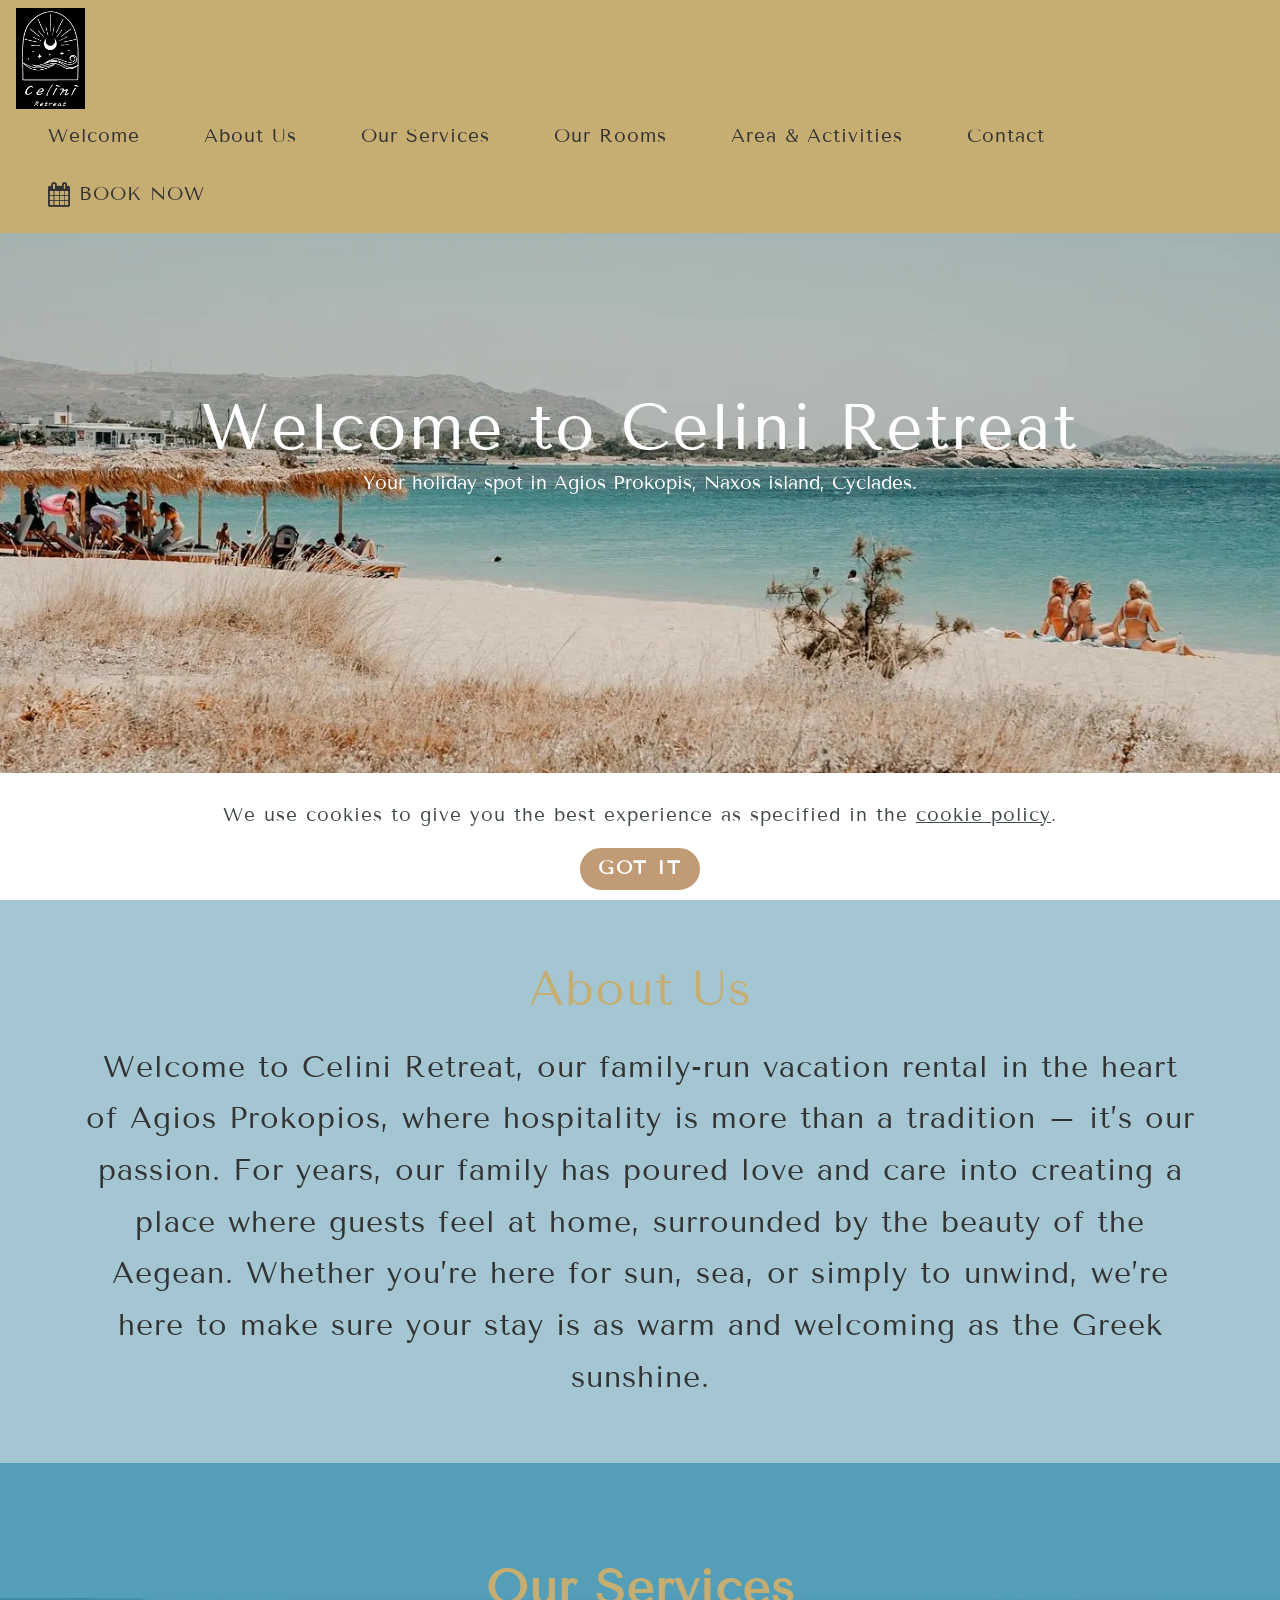
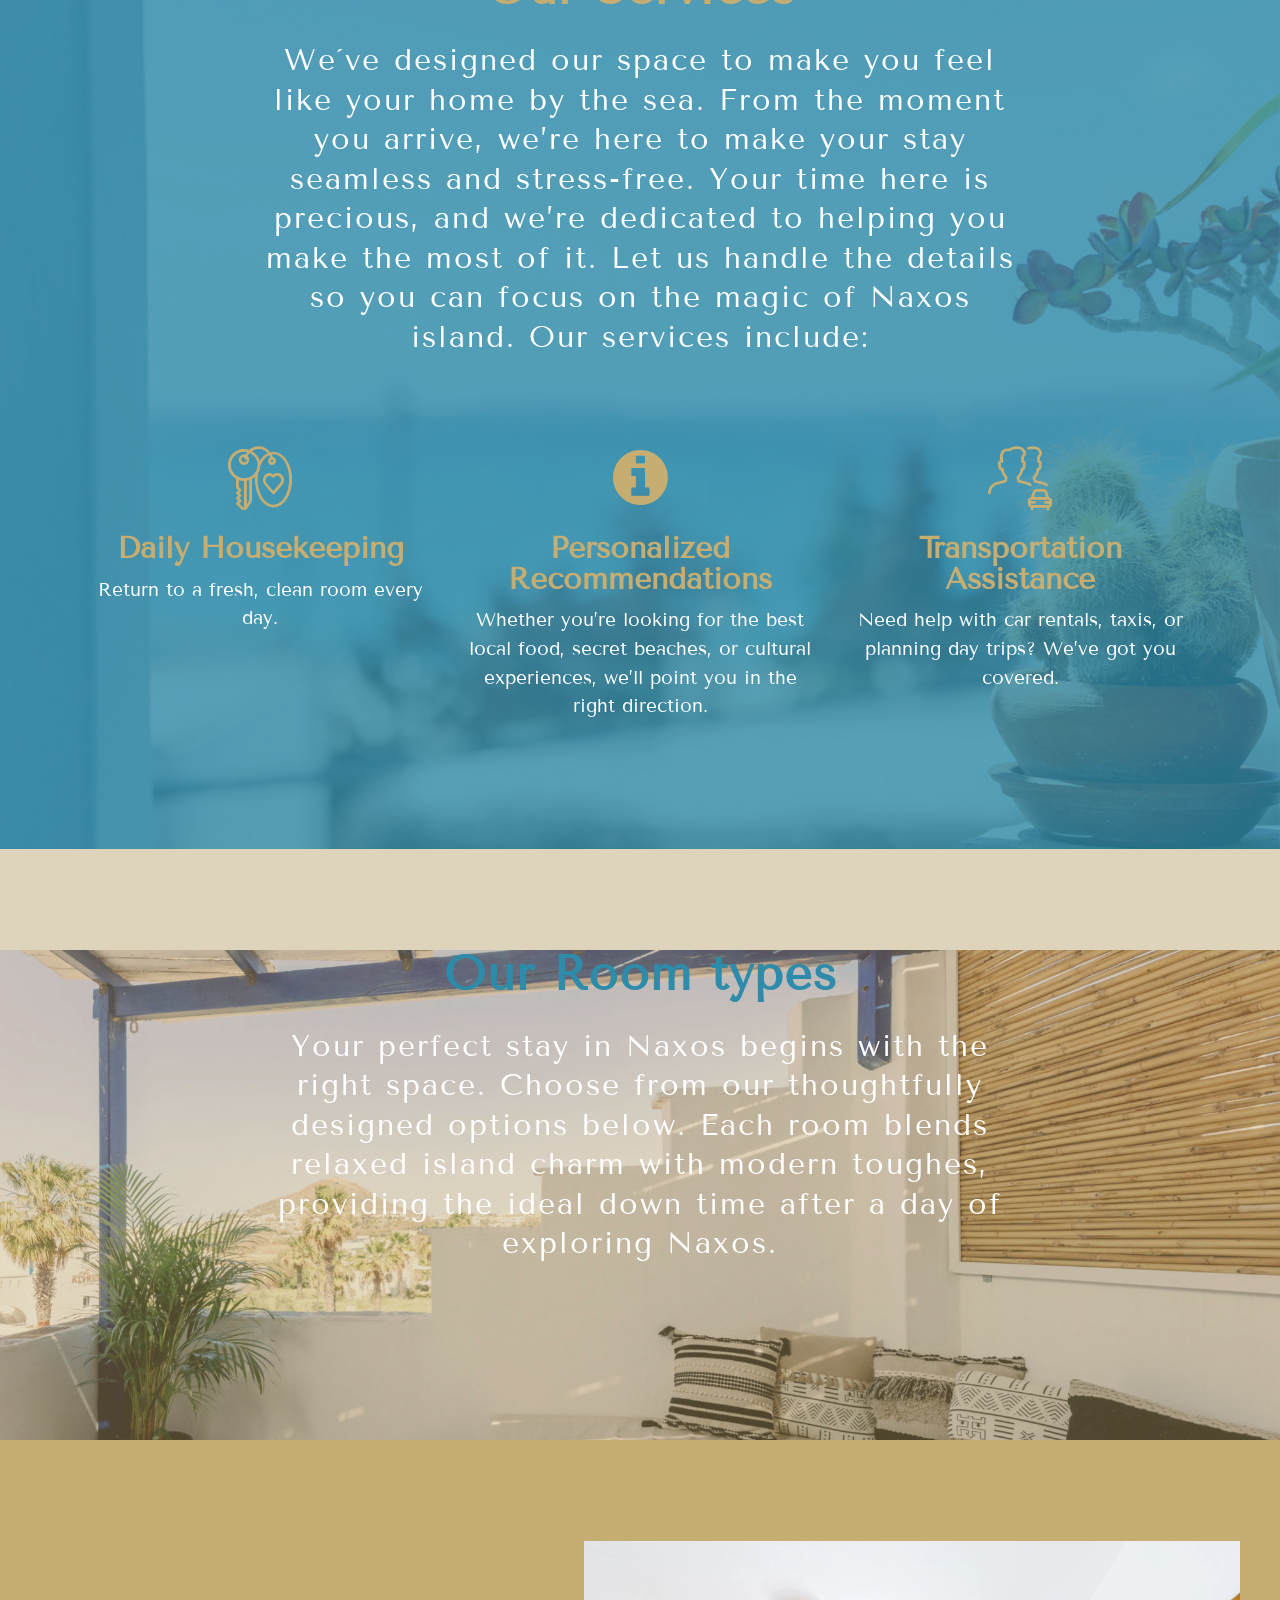
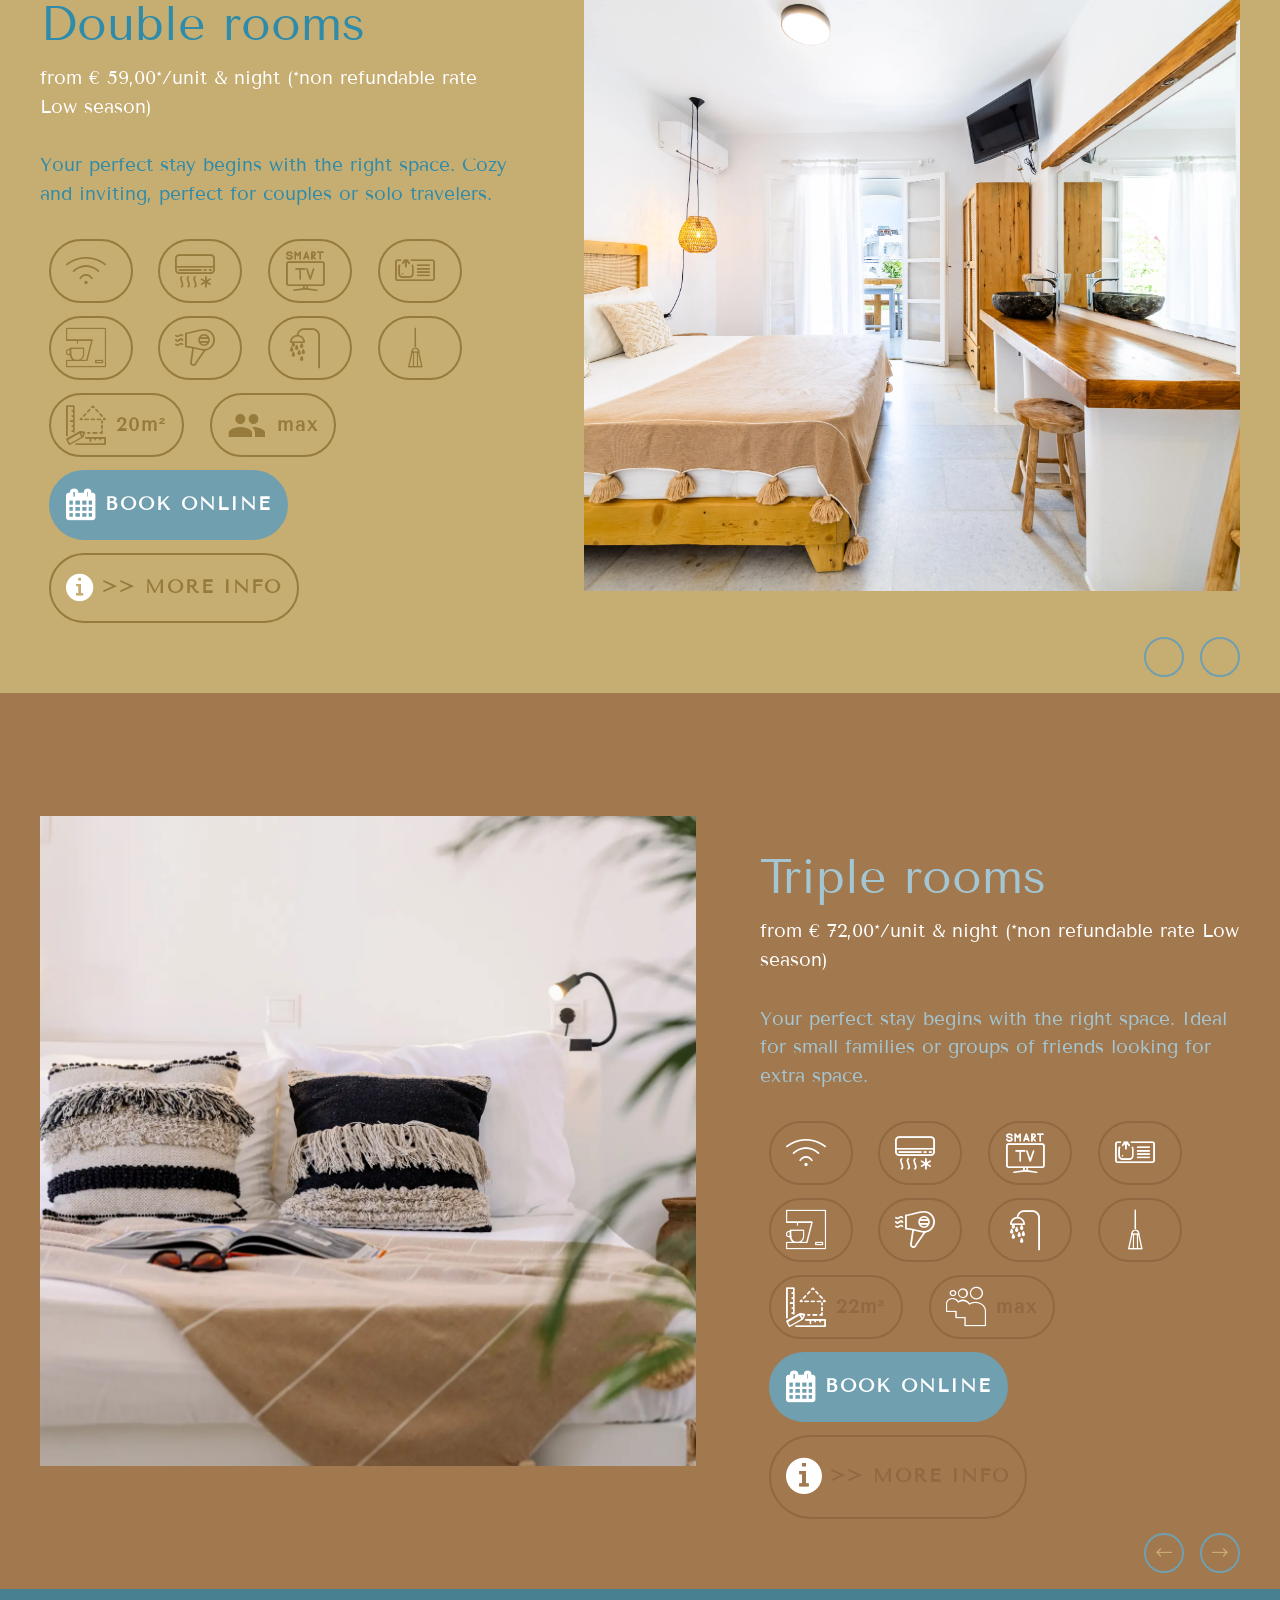
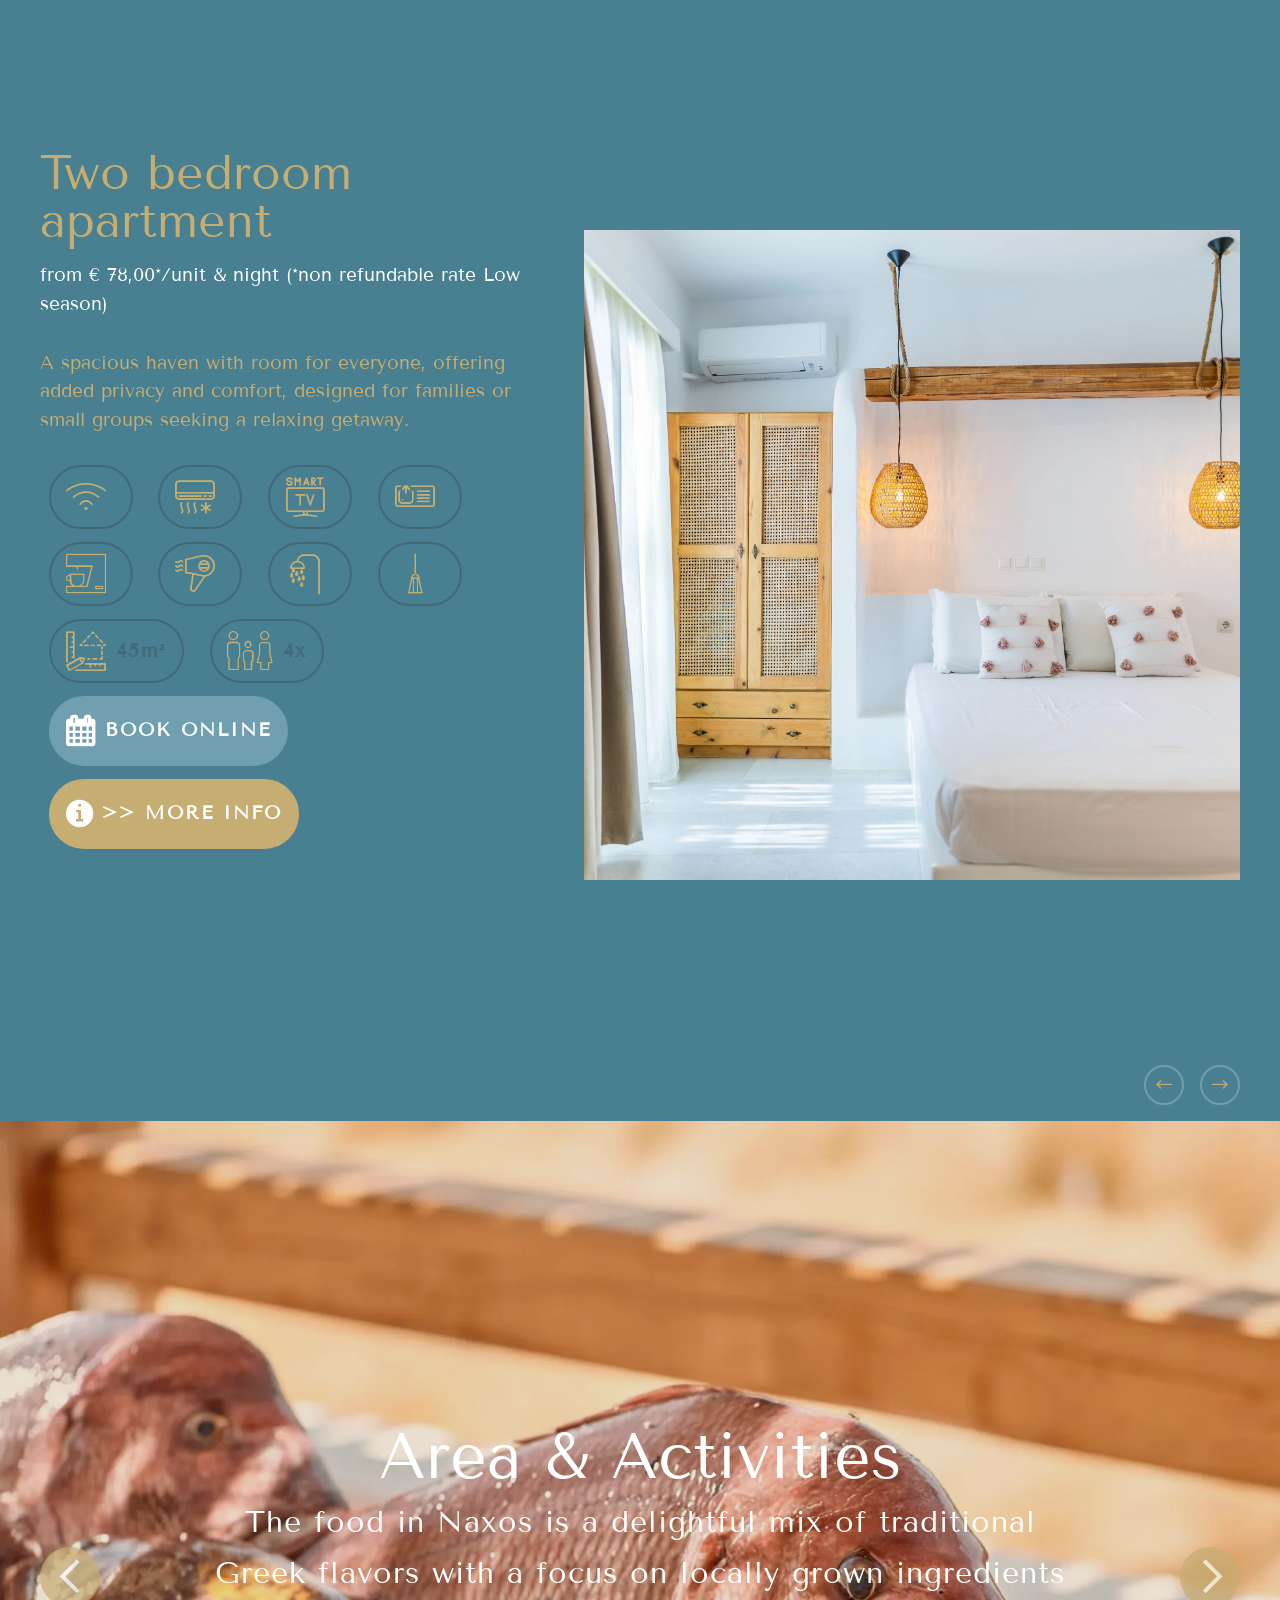
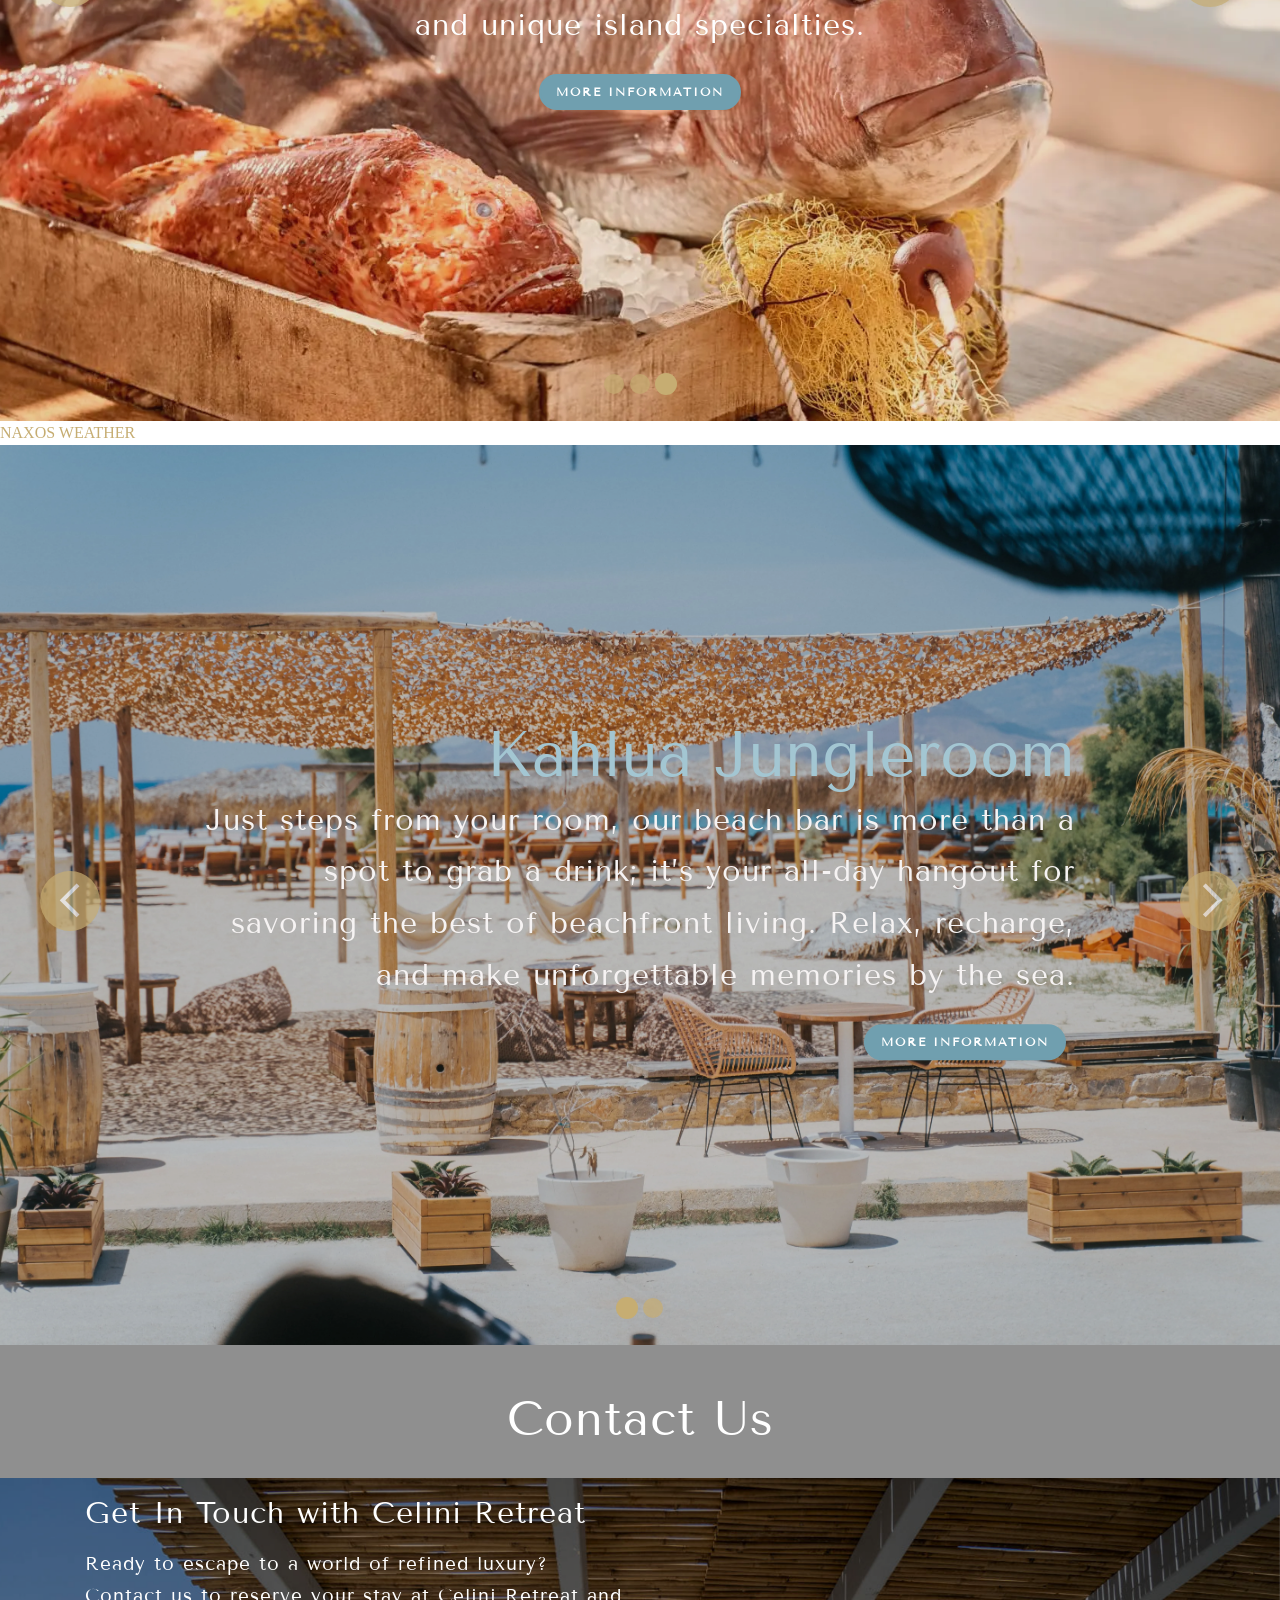
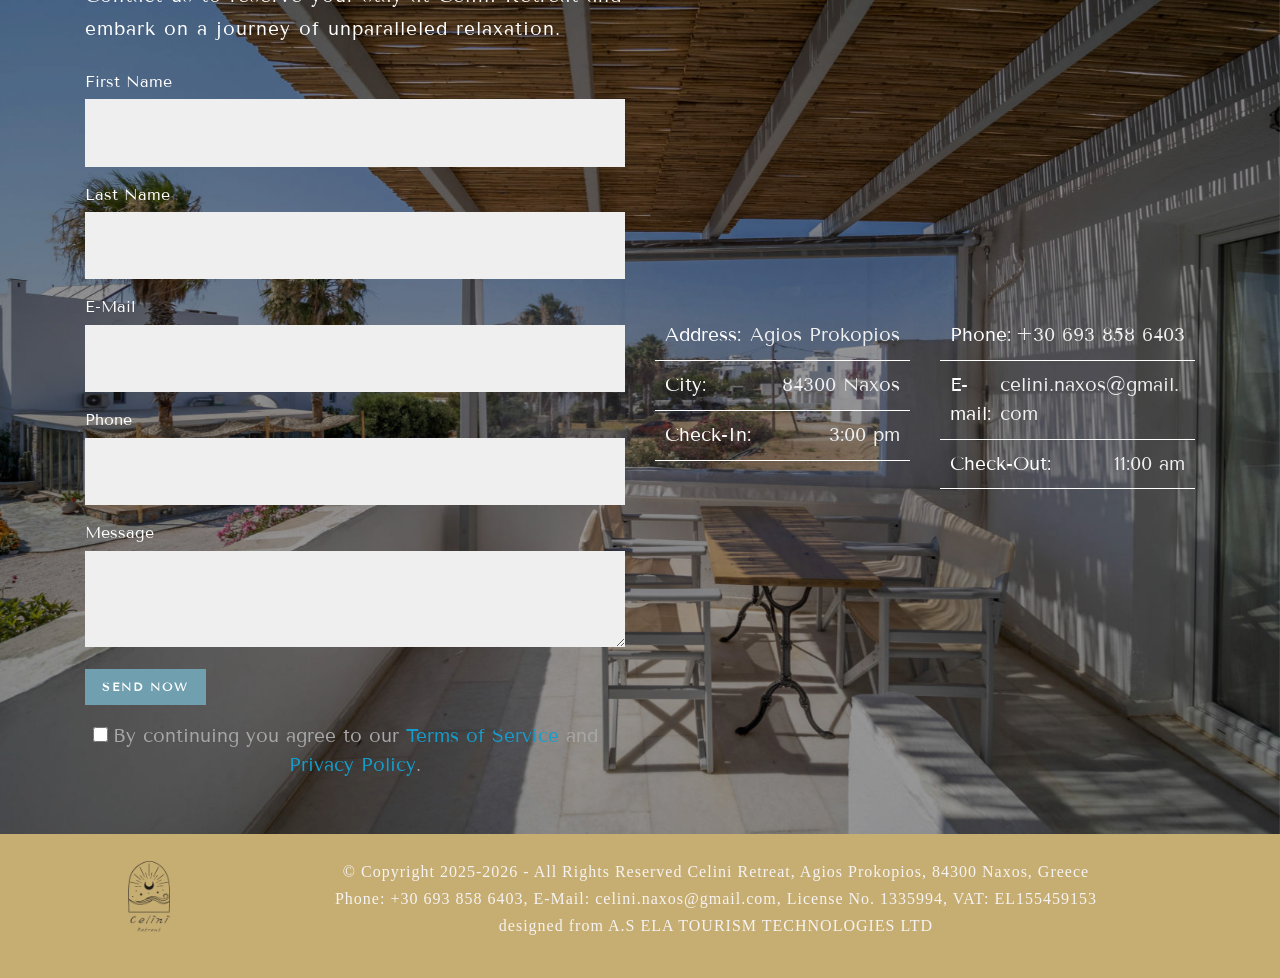
==== index.html @ a051aaf8 "create github pages" ====
<!DOCTYPE html>
<html  >
<head>
  
  <meta charset="UTF-8">
  <meta http-equiv="X-UA-Compatible" content="IE=edge">
  
  <meta name="viewport" content="width=device-width, initial-scale=1, minimum-scale=1">
  <link rel="shortcut icon" href="assets/images/celini-logo-white-cut.png-256x375.png" type="image/x-icon">
  <meta name="description" content="Celini Retreat Vacation Rentals in Naxos for relaxed holidays in Cyclades in Greece">
  
  
  <title>Celini Retreat Naxos</title>
  <link rel="stylesheet" href="assets/web/assets/mobirise-icons2/mobirise2.css">
  <link rel="stylesheet" href="assets/web/assets/mobirise-icons/mobirise-icons.css">
  <link rel="stylesheet" href="assets/FontAwesome/css/font-awesome.css">
  <link rel="stylesheet" href="assets/icon54-v3/style.css">
  <link rel="stylesheet" href="assets/icon54-v4/style.css">
  <link rel="stylesheet" href="assets/Material-Design-Icons/css/material.css">
  <link rel="stylesheet" href="assets/icon54/style.css">
  <link rel="stylesheet" href="assets/iconsMind/style.css">
  <link rel="stylesheet" href="assets/tether/tether.min.css">
  <link rel="stylesheet" href="assets/bootstrap/css/bootstrap.min.css">
  <link rel="stylesheet" href="assets/web/assets/gdpr-plugin/gdpr-styles.css">
  <link rel="stylesheet" href="assets/animatecss/animate.min.css">
  <link rel="stylesheet" href="assets/dropdown/css/style.css">
  <link rel="stylesheet" href="assets/socicon/css/styles.css">
  <link rel="stylesheet" href="assets/theme/css/style.css">
  <link rel="preload" href="https://fonts.googleapis.com/css?family=Tenor+Sans:400&display=swap" as="style" onload="this.onload=null;this.rel='stylesheet'">
  <noscript><link rel="stylesheet" href="https://fonts.googleapis.com/css?family=Tenor+Sans:400&display=swap"></noscript>
  <link rel="preload" as="style" href="assets/mobirise/css/mbr-additional.css?v=e8FmW6"><link rel="stylesheet" href="assets/mobirise/css/mbr-additional.css?v=e8FmW6" type="text/css">

  
  <style>
#mobiriseBanner { display: none; }
</style>
  <meta name="google-site-verification" content="uTGNo3kOaaIU3aKMh2UvrBENp_sFuVoZvBylpkQeH5o" />

</head>
<body>
  
  <section class="menu4 menu cid-uCDczuRI23" once="menu" id="menu4-2f">

    
    

    <nav class="navbar navbar-dropdown navbar-fixed-top navbar-expand-lg">
        <div class="navbar-brand">
            <span class="navbar-logo">
                <a href="https://celininaxos.com">
                    <img src="assets/images/celini-logo-white-cut.png-256x375.png" alt="" style="height: 6.3rem;">
                </a>
            </span>
            
        </div>
        <button class="navbar-toggler" type="button" data-toggle="collapse" data-target="#navbarSupportedContent" aria-controls="navbarNavAltMarkup" aria-expanded="false" aria-label="Toggle navigation">
            <div class="hamburger">
                <span></span>
                <span></span>
                <span></span>
                <span></span>
            </div>
        </button>
      <div class="collapse navbar-collapse" id="navbarSupportedContent">
            <ul class="navbar-nav nav-dropdown mbr-section-btn nav-right" data-app-modern-menu="true"><li class="nav-item">
                    <a class="nav-link link text-secondary text-primary display-7" href="index.html#slider3-5l">Welcome</a>
                </li><li class="nav-item"><a class="nav-link link text-secondary display-7" href="index.html#content9-5o">About Us</a></li><li class="nav-item"><a class="nav-link link text-secondary display-7" href="index.html#features7-2j">Our Services</a></li><li class="nav-item"><a class="nav-link link text-secondary display-7" href="index.html#features7-2k">Our Rooms</a></li><li class="nav-item"><a class="nav-link link text-secondary display-7" href="index.html#slider01-3z">Area &amp; Activities</a></li><li class="nav-item"><a class="nav-link link text-secondary display-7" href="index.html#maps4-2s">Contact</a></li><li class="nav-item"><a class="nav-link link text-secondary text-primary display-7" href="https://book.roompanda.com/celininaxos" target="_blank"><span class="fa fa-calendar mbr-iconfont mbr-iconfont-btn"></span>BOOK NOW</a></li></ul>
            
            
      </div>
    </nav>
</section>

<section class="slider3 cid-uEEYekBkEQ mbr-fullscreen" id="slider3-5l">
    
    <div class="carousel slide carousel-fade" id="vpzpp7oML4" data-ride="carousel" data-interval="7000">
        <ol class="carousel-indicators">
            <li data-slide-to="0" class="active" data-bs-slide-to="0" data-target="#vpzpp7oML4"></li><li data-slide-to="1" class="" data-bs-slide-to="1" data-target="#vpzpp7oML4"></li><li data-slide-to="2" class="" data-bs-slide-to="2" data-target="#vpzpp7oML4"></li>
            
            
        </ol>
        <div class="carousel-inner">
         
            
            <div class="carousel-item slider-image item active">
                <div class="item-wrapper">
                    <img class="d-block w-100" src="assets/images/the-common-wanderer-627.webp" data-slide-to="0" data-bs-slide-to="0" alt="">
                    
                    <div class="carousel-caption">
                        <h5 class="mbr-section-subtitle mbr-fonts-style display-1">Welcome to Celini Retreat</h5>
                        <p class="mbr-section-text mbr-fonts-style display-7">Your holiday spot in Agios Prokopis, Naxos island, Cyclades.</p>
                    </div>
                </div>
            </div><div class="carousel-item slider-image item">
                <div class="item-wrapper">
                    
                    
                    <div class="carousel-caption">
                        <h5 class="mbr-section-subtitle mbr-fonts-style display-1"><a href="page3.html#slider01-6n" class="text-white">Double rooms</a></h5>
                        <p class="mbr-section-text mbr-fonts-style display-7"><a href="page3.html#slider01-6n" class="text-white">Cozy and inviting, perfect for couples or solo travelers.</a></p>
                    </div>
                <a href="page3.html#slider01-6n"><img class="d-block w-100" src="assets/images/studios-119.webp" data-slide-to="1" data-bs-slide-to="1" alt=""></a></div>
            </div><div class="carousel-item slider-image item">
                <div class="item-wrapper">
                    
                    
                    <div class="carousel-caption">
                        <h5 class="mbr-section-subtitle mbr-fonts-style display-1"><a href="page4.html#slider01-74" class="text-white">Triple rooms</a></h5>
                        <p class="mbr-section-text mbr-fonts-style display-7"><a href="page4.html#slider01-74" class="text-white">Ideal for small families or groups of friends looking for extra space.</a> </p>
                    </div>
                <a href="page4.html#slider01-74"><img class="d-block w-100" src="assets/images/studios-9.webp" data-slide-to="2" data-bs-slide-to="2" alt=""></a></div>
            </div>
        </div>
        <a class="carousel-control carousel-control-prev" role="button" data-slide="prev" href="#vpzpp7oML4">
            <span class="mobi-mbri mobi-mbri-arrow-prev" aria-hidden="true"></span>
            <span class="sr-only">Previous</span>
        </a>
        <a class="carousel-control carousel-control-next" role="button" data-slide="next" href="#vpzpp7oML4">
            <span class="mobi-mbri mobi-mbri-arrow-next" aria-hidden="true"></span>
            <span class="sr-only">Next</span>
        </a>
    </div>
</section>

<section class="mbr-section content9 hotelm4_content9 cid-uFgR5UHvsI" id="content9-5o">

	

	<div class="container">
		<div class="media-container-row">
			<div class="title" style="width: 100%;">
				
				
				<h1 class="mbr-section-title mbr-fonts-style align-center display-2">About Us</h1>
				<h3 class="mbr-text align-center mbr-light mbr-fonts-style pt-4 display-5">Welcome to Celini Retreat, our family-run vacation rental in the heart of Agios Prokopios, where hospitality is more than a tradition – it’s our passion. For years, our family has poured love and care into creating a place where guests feel at home, surrounded by the beauty of the Aegean. Whether you’re here for sun, sea, or simply to unwind, we’re here to make sure your stay is as warm and welcoming as the Greek sunshine.</h3>
				
			</div>
		</div>
	</div>
</section>

<section data-bs-version="5.1" class="formulam5 features7 cid-uCDczwlrqz mbr-parallax-background" id="features7-2j">
  

  
  <div class="mbr-overlay" style="opacity: 0.8; background-color: rgb(46, 139, 169);"></div>
  <div class="container">
    <div class="row justify-content-center mb-5">
      <div class="col-12 mb-0 content-head">
        <h3 class="mbr-section-title mbr-fonts-style align-center display-2"><strong>Our Services</strong></h3>
        <h5 class="mbr-section-subtitle mbr-fonts-style align-center mb-0 mt-4 display-5">We´ve designed our space to make you feel like your home by the sea. From the moment you arrive, we’re here to make your stay seamless and stress-free. Your time here is precious, and we’re dedicated to helping you make the most of it. Let us handle the details so you can focus on the magic of Naxos island. Our services include:</h5>
      </div>
    </div>
    <div class="row justify-content-center">
      <div class="item features-without-image col-12 col-md-6 col-lg-4">
        <div class="item-wrapper">
          <div class="card-box align-left">
            <div class="iconfont-wrapper mb-3">
              <span class="mbr-iconfont icon54-v3-house-key"></span>
            </div>
            <h5 class="card-title mbr-fonts-style display-5">
              <strong>Daily Housekeeping</strong></h5>
            <p class="card-text mbr-fonts-style mb-3 display-7">
              Return to a fresh, clean room every day.</p>

          </div>
        </div>
      </div>
      <div class="item features-without-image col-12 col-md-6 col-lg-4">
        <div class="item-wrapper">
          <div class="card-box align-left">
            <div class="iconfont-wrapper mb-3">
              <span class="mbr-iconfont fa-info-circle fa"></span>
            </div>
            <h5 class="card-title mbr-fonts-style display-5">
              <strong>Personalized Recommendations</strong></h5>
            <p class="card-text mbr-fonts-style mb-3 display-7">
              Whether you’re looking for the best local food, secret beaches, or cultural experiences, we’ll point you in the right direction.</p>

          </div>
        </div>
      </div>
      <div class="item features-without-image col-12 col-md-6 col-lg-4">
        <div class="item-wrapper">
          <div class="card-box align-left">
            <div class="iconfont-wrapper mb-3">
              <span class="mbr-iconfont icon54-v4-car-3"></span>
            </div>
            <h5 class="card-title mbr-fonts-style display-5">
              <strong>Transportation Assistance</strong></h5>
            <p class="card-text mbr-fonts-style mb-3 display-7">
              Need help with car rentals, taxis, or planning day trips? We’ve got you covered.</p>

          </div>
        </div>
      </div>
      <div class="col-12">

        
      </div>
    </div>
  </div>
</section>

<section data-bs-version="5.1" class="formulam5 features7 cid-uCDczwXnsE mbr-parallax-background" id="features7-2k">
  

  
  <div class="mbr-overlay" style="opacity: 0.4; background-color: rgb(198, 173, 114);"></div>
  <div class="container-fluid">
    <div class="row justify-content-center mb-5">
      <div class="col-12 mb-0 content-head">
        <h3 class="mbr-section-title mbr-fonts-style align-center display-2"><strong>Our Room types</strong></h3>
        <h5 class="mbr-section-subtitle mbr-fonts-style align-center mb-0 mt-4 display-5">Your perfect stay in Naxos begins with the right space. Choose from our thoughtfully designed options below. Each room blends relaxed island charm with modern toughes, providing the ideal down time after a day of exploring Naxos.</h5>
      </div>
    </div>
    <div class="row justify-content-center">
      
      
      <div class="item features-without-image col-12 col-md-6 col-lg-12 active">
        <div class="item-wrapper">
          <div class="card-box align-left">
            
            
            

          </div>
        </div>
      </div>
      <div class="col-12">

        
      </div>
    </div>
  </div>
</section>

<section class="slider2 mbr-embla electricm5 cid-uGMavXzUVU" id="slider2-66">

    

    
    
    <div class="container-fluid">
        <div class="row position-relative">
            <div class="col-12">
                <div class="slider-wrap">
                    <div class="embla" data-skip-snaps="true" data-align="center" data-contain-scroll="trimSnaps" data-loop="true" data-auto-play="true" data-auto-play-interval="8" data-draggable="true">
                        <div class="embla__viewport">
                            <div class="embla__container">
                                <div class="embla__slide slider-image item active" style="margin-left: 10rem; margin-right: 10rem;">
                                    <div class="card-wrap">
                                        <div class="content-wrap">
                                            
                                            <h4 class="card-title mbr-fonts-style display-2">
                                                <br><br>Double rooms</h4>
                                            <p class="card-desc mbr-fonts-style display-7">from € 59,00*/unit &amp; night (*non refundable rate Low season)<br></p>
                                            <p class="card-text mbr-fonts-style display-7">Your perfect stay begins with the right space. Cozy and inviting, perfect for couples or solo travelers.</p>
                                            <div class="mbr-section-btn"><a class="btn btn-primary-outline display-7" href="#"><span class="mbri-wifi mbr-iconfont mbr-iconfont-btn" style="font-size: 40px;"></span></a>
                                                <a class="btn btn-primary-outline display-7" href="#"><span class="icon54-v1-air-conditioner1 mbr-iconfont mbr-iconfont-btn" style="font-size: 40px;"></span></a> <a class="btn btn-primary-outline display-7" href="#"><span class="icon54-v3-smart-tv mbr-iconfont mbr-iconfont-btn" style="font-size: 40px;"></span></a> <a class="btn btn-primary-outline display-7" href="#"><span class="icon54-v4-kitchen-sink mbr-iconfont mbr-iconfont-btn" style="font-size: 40px;"></span></a>  <a class="btn btn-primary-outline display-7" href="#"><span class="imind-coffee-machine mbr-iconfont mbr-iconfont-btn" style="font-size: 40px;"></span></a> <a class="btn btn-primary-outline display-7" href="#"><span class="icon54-v1-hairdryer mbr-iconfont mbr-iconfont-btn" style="font-size: 40px;"></span></a> <a class="btn btn-primary-outline display-7" href="#"><span class="icon54-v3-showerheads-01 mbr-iconfont mbr-iconfont-btn" style="font-size: 40px;"></span></a>   <a class="btn btn-primary-outline display-7" href="#"><span class="imind-broom mbr-iconfont mbr-iconfont-btn" style="font-size: 40px;"></span></a>   <a class="btn btn-primary-outline display-7" href="#"><span class="icon54-v4-house-plan mbr-iconfont mbr-iconfont-btn" style="font-size: 40px;"></span>20m²</a> <a class="btn btn-primary-outline display-7" href="#"><span class="mdi-social-people mbr-iconfont mbr-iconfont-btn" style="font-size: 40px;"></span>max</a>  <a class="btn btn-info display-7" href="https://book.roompanda.com/celininaxos" target="_blank"><span class="fa fa-calendar mbr-iconfont mbr-iconfont-btn"></span>BOOK ONLINE</a> <a class="btn btn-primary-outline display-7" href="page3.html#slider01-6n" target="_blank"><span class="fa fa-info-circle mbr-iconfont mbr-iconfont-btn" style="color: rgb(255, 255, 255);"></span>&gt;&gt; MORE INFO</a></div>
                                        </div>
                                        <div class="item-wrapper position-relative">
                                            <div class="image-wrap">
                                                
                                            <a href="page3.html#slider01-6n"><img src="assets/images/-35a5515-hdr.webp" alt="" data-slide-to="0" data-bs-slide-to="0"></a></div>
                                        </div>
                                    </div>
                                </div><div class="embla__slide slider-image item" style="margin-left: 10rem; margin-right: 10rem;">
                                    <div class="card-wrap">
                                        <div class="content-wrap">
                                            
                                            <h4 class="card-title mbr-fonts-style display-2">
                                                <br><br><a href="page3.html#slider01-6n" class="text-info">Double rooms</a></h4>
                                            <p class="card-desc mbr-fonts-style display-7">from € 59,00*/unit &amp; night (*non refundable rate Low season)<br></p>
                                            <p class="card-text mbr-fonts-style display-7">Your perfect stay begins with the right space. Cozy and inviting, perfect for couples or solo travelers.</p>
                                            <div class="mbr-section-btn"><a class="btn btn-primary-outline display-7" href="#"><span class="mbri-wifi mbr-iconfont mbr-iconfont-btn" style="font-size: 40px;"></span></a>
                                                <a class="btn btn-primary-outline display-7" href="#"><span class="icon54-v1-air-conditioner1 mbr-iconfont mbr-iconfont-btn" style="font-size: 40px;"></span></a> <a class="btn btn-primary-outline display-7" href="#"><span class="icon54-v3-smart-tv mbr-iconfont mbr-iconfont-btn" style="font-size: 40px;"></span></a> <a class="btn btn-primary-outline display-7" href="#"><span class="icon54-v4-kitchen-sink mbr-iconfont mbr-iconfont-btn" style="font-size: 40px;"></span></a>  <a class="btn btn-primary-outline display-7" href="#"><span class="imind-coffee-machine mbr-iconfont mbr-iconfont-btn" style="font-size: 40px;"></span></a> <a class="btn btn-primary-outline display-7" href="#"><span class="icon54-v1-hairdryer mbr-iconfont mbr-iconfont-btn" style="font-size: 40px;"></span></a> <a class="btn btn-primary-outline display-7" href="#"><span class="icon54-v3-showerheads-01 mbr-iconfont mbr-iconfont-btn" style="font-size: 40px;"></span></a>   <a class="btn btn-primary-outline display-7" href="#"><span class="imind-broom mbr-iconfont mbr-iconfont-btn" style="font-size: 40px;"></span></a>   <a class="btn btn-primary-outline display-7" href="#"><span class="icon54-v4-house-plan mbr-iconfont mbr-iconfont-btn" style="font-size: 40px;"></span>20m²</a> <a class="btn btn-primary-outline display-7" href="#"><span class="mdi-social-people mbr-iconfont mbr-iconfont-btn" style="font-size: 40px;"></span>max</a>  <a class="btn btn-info display-7" href="https://book.roompanda.com/celininaxos" target="_blank"><span class="fa fa-calendar mbr-iconfont mbr-iconfont-btn"></span>BOOK ONLINE</a> <a class="btn btn-primary-outline display-7" href="page3.html#slider01-6n" target="_blank"><span class="fa fa-info-circle mbr-iconfont mbr-iconfont-btn" style="color: rgb(255, 255, 255);"></span>&gt;&gt; MORE INFO</a></div>
                                        </div>
                                        <div class="item-wrapper position-relative">
                                            <div class="image-wrap">
                                                
                                            <a href="page3.html#slider01-6n"><img src="assets/images/-35a5515-hdr.webp" alt="" data-slide-to="1" data-bs-slide-to="1"></a></div>
                                        </div>
                                    </div>
                                </div><div class="embla__slide slider-image item" style="margin-left: 10rem; margin-right: 10rem;">
                                    <div class="card-wrap">
                                        <div class="content-wrap">
                                            
                                            <h4 class="card-title mbr-fonts-style display-2">
                                                <br><br>Double rooms</h4>
                                            <p class="card-desc mbr-fonts-style display-7">from € 59,00*/unit &amp; night (*non refundable rate Low season)<br></p>
                                            <p class="card-text mbr-fonts-style display-7">Your perfect stay begins with the right space. Cozy and inviting, perfect for couples or solo travelers.</p>
                                            <div class="mbr-section-btn"><a class="btn btn-primary-outline display-7" href="#"><span class="mbri-wifi mbr-iconfont mbr-iconfont-btn" style="font-size: 40px;"></span></a>
                                               <a class="btn btn-primary-outline display-7" href="#"><span class="icon54-v1-air-conditioner1 mbr-iconfont mbr-iconfont-btn" style="font-size: 40px;"></span></a> <a class="btn btn-primary-outline display-7" href="#"><span class="icon54-v3-smart-tv mbr-iconfont mbr-iconfont-btn" style="font-size: 40px;"></span></a> <a class="btn btn-primary-outline display-7" href="#"><span class="icon54-v4-kitchen-sink mbr-iconfont mbr-iconfont-btn" style="font-size: 40px;"></span></a>  <a class="btn btn-primary-outline display-7" href="#"><span class="imind-coffee-machine mbr-iconfont mbr-iconfont-btn" style="font-size: 40px;"></span></a> <a class="btn btn-primary-outline display-7" href="#"><span class="icon54-v1-hairdryer mbr-iconfont mbr-iconfont-btn" style="font-size: 40px;"></span></a> <a class="btn btn-primary-outline display-7" href="#"><span class="icon54-v3-showerheads-01 mbr-iconfont mbr-iconfont-btn" style="font-size: 40px;"></span></a>   <a class="btn btn-primary-outline display-7" href="#"><span class="imind-broom mbr-iconfont mbr-iconfont-btn" style="font-size: 40px;"></span></a>   <a class="btn btn-primary-outline display-7" href="#"><span class="icon54-v4-house-plan mbr-iconfont mbr-iconfont-btn" style="font-size: 40px;"></span>20m²</a> <a class="btn btn-primary-outline display-7" href="#"><span class="mdi-social-people mbr-iconfont mbr-iconfont-btn" style="font-size: 40px;"></span>max</a>  <a class="btn btn-info display-7" href="https://book.roompanda.com/celininaxos" target="_blank"><span class="fa fa-calendar mbr-iconfont mbr-iconfont-btn"></span>BOOK ONLINE</a> <a class="btn btn-primary-outline display-7" href="page3.html#slider01-6n" target="_blank"><span class="fa fa-info-circle mbr-iconfont mbr-iconfont-btn" style="color: rgb(255, 255, 255);"></span>&gt;&gt; MORE INFO</a></div>
                                        </div>
                                        <div class="item-wrapper position-relative">
                                            <div class="image-wrap">
                                                
                                            <a href="page3.html#slider01-6n" target="false"></a><a href="page3.html#slider01-6n"><img src="assets/images/-35a5530-hdr.webp" alt="" data-slide-to="2" data-bs-slide-to="3"></a></div>
                                        </div>
                                    </div>
                                </div>
                                
                            </div>
                        </div>
                        <button class="embla__button embla__button--prev">
                            <span class="mbr-iconfont mobi-mbri-left mobi-mbri" aria-hidden="true"></span>
                            <span class="sr-only visually-hidden">Previous</span>
                        </button>
                        <button class="embla__button embla__button--next">
                            <span class="mbr-iconfont mobi-mbri-right mobi-mbri" aria-hidden="true"></span>
                            <span class="sr-only visually-hidden">Next</span>
                        </button>
                    </div>
                </div>
            </div>
        </div>
    </div>
</section>

<section class="slider2 mbr-embla electricm5 cid-uGMKKpmNGK" id="slider2-6c">

    

    
    
    <div class="container-fluid">
        <div class="row position-relative">
            <div class="col-12">
                <div class="slider-wrap">
                    <div class="embla" data-skip-snaps="true" data-align="center" data-contain-scroll="trimSnaps" data-loop="true" data-auto-play="true" data-auto-play-interval="8" data-draggable="true">
                        <div class="embla__viewport">
                            <div class="embla__container">
                                <div class="embla__slide slider-image item active" style="margin-left: 5rem; margin-right: 5rem;">
                                    <div class="card-wrap flex-row-reverse">
                                        <div class="content-wrap">
                                            
                                            <h4 class="card-title mbr-fonts-style display-2">
                                                <br><br>Triple rooms</h4>
                                            <p class="card-desc mbr-fonts-style display-7">from € 72,00*/unit &amp; night (*non refundable rate Low season)<br></p>
                                            <p class="card-text mbr-fonts-style display-7">Your perfect stay begins with the right space. Ideal for small families or groups of friends looking for extra space.&nbsp;</p>
                                            <div class="mbr-section-btn"><a class="btn btn-warning-outline display-7" href="#"><span class="mbri-wifi mbr-iconfont mbr-iconfont-btn" style="font-size: 40px; color: rgb(255, 255, 255);"></span></a>
                                               <a class="btn btn-warning-outline display-7" href="#"><span class="icon54-v1-air-conditioner1 mbr-iconfont mbr-iconfont-btn" style="font-size: 40px; color: rgb(255, 255, 255);"></span></a> <a class="btn btn-warning-outline display-7" href="#"><span class="icon54-v3-smart-tv mbr-iconfont mbr-iconfont-btn" style="font-size: 40px; color: rgb(255, 255, 255);"></span></a> <a class="btn btn-warning-outline display-7" href="#"><span class="icon54-v4-kitchen-sink mbr-iconfont mbr-iconfont-btn" style="font-size: 40px; color: rgb(255, 255, 255);"></span></a>  <a class="btn btn-warning-outline display-7" href="#"><span class="imind-coffee-machine mbr-iconfont mbr-iconfont-btn" style="font-size: 40px; color: rgb(255, 255, 255);"></span></a> <a class="btn btn-warning-outline display-7" href="#"><span class="icon54-v1-hairdryer mbr-iconfont mbr-iconfont-btn" style="font-size: 40px; color: rgb(255, 255, 255);"></span></a> <a class="btn btn-warning-outline display-7" href="#"><span class="icon54-v3-showerheads-01 mbr-iconfont mbr-iconfont-btn" style="font-size: 40px; color: rgb(255, 255, 255);"></span></a>   <a class="btn btn-warning-outline display-7" href="#"><span class="imind-broom mbr-iconfont mbr-iconfont-btn" style="font-size: 40px; color: rgb(255, 255, 255);"></span></a>    <a class="btn btn-warning-outline display-7" href="#"><span class="icon54-v4-house-plan mbr-iconfont mbr-iconfont-btn" style="font-size: 40px; color: rgb(255, 255, 255);"></span>22m²</a> <a class="btn btn-warning-outline display-7" href="#"><span class="imind-myspace mbr-iconfont mbr-iconfont-btn" style="font-size: 40px; color: rgb(255, 255, 255);"></span>max</a>  <a class="btn btn-info display-7" href="https://ibe.channex.io/online-booking-celini-retreat-naxos" target="_blank"><span class="fa fa-calendar mbr-iconfont mbr-iconfont-btn"></span>BOOK ONLINE</a> <a class="btn btn-warning-outline display-7" href="page4.html#slider01-74" target="_blank"><span class="fa fa-info-circle mbr-iconfont mbr-iconfont-btn" style="font-size: 40px; color: rgb(255, 255, 255);"></span>&gt;&gt; MORE INFO</a></div>
                                        </div>
                                        <div class="item-wrapper position-relative">
                                            <div class="image-wrap">
                                                
                                            <a href="page4.html#slider01-74"><img src="assets/images/studios-104.webp" alt="" data-slide-to="1" data-bs-slide-to="2"></a></div>
                                        </div>
                                    </div>
                                </div><div class="embla__slide slider-image item" style="margin-left: 5rem; margin-right: 5rem;">
                                    <div class="card-wrap flex-row-reverse">
                                        <div class="content-wrap">
                                            
                                            <h4 class="card-title mbr-fonts-style display-2">
                                                <br><br>Triple rooms</h4>
                                            <p class="card-desc mbr-fonts-style display-7">from € 72,00*/unit &amp; night (*non refundable rate Low season)<br></p>
                                            <p class="card-text mbr-fonts-style display-7">Your perfect stay begins with the right space. Ideal for small families or groups of friends looking for extra space.&nbsp;</p>
                                            <div class="mbr-section-btn"><a class="btn btn-warning-outline display-7" href="#"><span class="mbri-wifi mbr-iconfont mbr-iconfont-btn" style="font-size: 40px; color: rgb(255, 255, 255);"></span></a>
                                                <a class="btn btn-warning-outline display-7" href="#"><span class="icon54-v1-air-conditioner1 mbr-iconfont mbr-iconfont-btn" style="font-size: 40px; color: rgb(255, 255, 255);"></span></a> <a class="btn btn-warning-outline display-7" href="#"><span class="icon54-v3-smart-tv mbr-iconfont mbr-iconfont-btn" style="font-size: 40px; color: rgb(255, 255, 255);"></span></a> <a class="btn btn-warning-outline display-7" href="#"><span class="icon54-v4-kitchen-sink mbr-iconfont mbr-iconfont-btn" style="font-size: 40px; color: rgb(255, 255, 255);"></span></a>  <a class="btn btn-warning-outline display-7" href="#"><span class="imind-coffee-machine mbr-iconfont mbr-iconfont-btn" style="font-size: 40px; color: rgb(255, 255, 255);"></span></a> <a class="btn btn-warning-outline display-7" href="#"><span class="icon54-v1-hairdryer mbr-iconfont mbr-iconfont-btn" style="font-size: 40px; color: rgb(255, 255, 255);"></span></a> <a class="btn btn-warning-outline display-7" href="#"><span class="icon54-v3-showerheads-01 mbr-iconfont mbr-iconfont-btn" style="font-size: 40px; color: rgb(255, 255, 255);"></span></a>   <a class="btn btn-warning-outline display-7" href="#"><span class="imind-broom mbr-iconfont mbr-iconfont-btn" style="font-size: 40px; color: rgb(255, 255, 255);"></span></a>    <a class="btn btn-warning-outline display-7" href="#"><span class="icon54-v4-house-plan mbr-iconfont mbr-iconfont-btn" style="font-size: 40px; color: rgb(255, 255, 255);"></span>22m²</a> <a class="btn btn-warning-outline display-7" href="#"><span class="imind-myspace mbr-iconfont mbr-iconfont-btn" style="font-size: 40px; color: rgb(255, 255, 255);"></span>max</a>  <a class="btn btn-info display-7" href="https://book.roompanda.com/celininaxos" target="_blank"><span class="fa fa-calendar mbr-iconfont mbr-iconfont-btn"></span>BOOK ONLINE</a> <a class="btn btn-warning-outline display-7" href="page4.html#slider01-74" target="_blank"><span class="fa fa-info-circle mbr-iconfont mbr-iconfont-btn" style="font-size: 40px; color: rgb(255, 255, 255);"></span>&gt;&gt; MORE INFO</a></div>
                                        </div>
                                        <div class="item-wrapper position-relative">
                                            <div class="image-wrap">
                                                
                                            <a href="page4.html#slider01-74"><img src="assets/images/studios-95.webp" alt="" data-slide-to="2" data-bs-slide-to="3"></a></div>
                                        </div>
                                    </div>
                                </div>
                                
                            </div>
                        </div>
                        <button class="embla__button embla__button--prev">
                            <span class="mbr-iconfont mobi-mbri-left mobi-mbri" aria-hidden="true"></span>
                            <span class="sr-only visually-hidden">Previous</span>
                        </button>
                        <button class="embla__button embla__button--next">
                            <span class="mbr-iconfont mobi-mbri-right mobi-mbri" aria-hidden="true"></span>
                            <span class="sr-only visually-hidden">Next</span>
                        </button>
                    </div>
                </div>
            </div>
        </div>
    </div>
</section>

<section class="slider2 mbr-embla electricm5 cid-uGMQiaK6EO" id="slider2-6d">

    

    
    
    <div class="container-fluid">
        <div class="row position-relative">
            <div class="col-12">
                <div class="slider-wrap">
                    <div class="embla" data-skip-snaps="true" data-align="center" data-contain-scroll="trimSnaps" data-loop="true" data-auto-play="true" data-auto-play-interval="8" data-draggable="true">
                        <div class="embla__viewport">
                            <div class="embla__container">
                                <div class="embla__slide slider-image item" style="margin-left: 10rem; margin-right: 10rem;">
                                    <div class="card-wrap">
                                        <div class="content-wrap">
                                            
                                            <h4 class="card-title mbr-fonts-style display-2">
                                                <br><br>Two bedroom apartment</h4>
                                            <p class="card-desc mbr-fonts-style display-7">from € 78,00*/unit &amp; night (*non refundable rate Low season)<br></p>
                                            <p class="card-text mbr-fonts-style display-7">A spacious haven with room for everyone, offering added privacy and comfort, designed for families or small groups seeking a relaxing getaway.&nbsp;</p>
                                            <div class="mbr-section-btn"><a class="btn btn-info-outline display-7" href="#"><span class="mbri-wifi mbr-iconfont mbr-iconfont-btn" style="font-size: 40px; color: rgb(198, 173, 114);"></span></a>
                                                <a class="btn btn-info-outline display-7" href="#"><span class="icon54-v1-air-conditioner1 mbr-iconfont mbr-iconfont-btn" style="font-size: 40px; color: rgb(198, 173, 114);"></span></a> <a class="btn btn-info-outline display-7" href="#"><span class="icon54-v3-smart-tv mbr-iconfont mbr-iconfont-btn" style="font-size: 40px; color: rgb(198, 173, 114);"></span></a> <a class="btn btn-info-outline display-7" href="#"><span class="icon54-v4-kitchen-sink mbr-iconfont mbr-iconfont-btn" style="font-size: 40px; color: rgb(198, 173, 114);"></span></a>  <a class="btn btn-info-outline display-7" href="#"><span class="imind-coffee-machine mbr-iconfont mbr-iconfont-btn" style="font-size: 40px; color: rgb(198, 173, 114);"></span></a> <a class="btn btn-info-outline display-7" href="#"><span class="icon54-v1-hairdryer mbr-iconfont mbr-iconfont-btn" style="font-size: 40px; color: rgb(198, 173, 114);"></span></a> <a class="btn btn-info-outline display-7" href="#"><span class="icon54-v3-showerheads-01 mbr-iconfont mbr-iconfont-btn" style="font-size: 40px; color: rgb(198, 173, 114);"></span></a>   <a class="btn btn-info-outline display-7" href="#"><span class="imind-broom mbr-iconfont mbr-iconfont-btn" style="font-size: 40px; color: rgb(198, 173, 114);"></span></a>   <a class="btn btn-info-outline display-7" href="#"><span class="icon54-v4-house-plan mbr-iconfont mbr-iconfont-btn" style="font-size: 40px; color: rgb(198, 173, 114);"></span>45m²</a> <a class="btn btn-info-outline display-7" href="#"><span class="imind-family-sign mbr-iconfont mbr-iconfont-btn" style="font-size: 40px; color: rgb(198, 173, 114);"></span>4x</a>   <a class="btn btn-info display-7" href="https://book.roompanda.com/celininaxos" target="_blank"><span class="fa fa-calendar mbr-iconfont mbr-iconfont-btn" style="color: rgb(255, 255, 255);"></span>BOOK ONLINE</a> <a class="btn btn-primary display-7" href="https://ibe.channex.io/online-booking-celini-retreat-naxos" target="_blank"><span class="fa fa-info-circle mbr-iconfont mbr-iconfont-btn" style="color: rgb(255, 255, 255);"></span>&gt;&gt; MORE INFO</a></div>
                                        </div>
                                        <div class="item-wrapper position-relative">
                                            <div class="image-wrap">
                                                <img src="assets/images/-35a5581.webp" alt="" data-slide-to="0" data-bs-slide-to="0">
                                            </div>
                                        </div>
                                    </div>
                                </div><div class="embla__slide slider-image item" style="margin-left: 10rem; margin-right: 10rem;">
                                    <div class="card-wrap">
                                        <div class="content-wrap">
                                            
                                            <h4 class="card-title mbr-fonts-style display-2">
                                                <br><br>Two bedroom apartment</h4>
                                            <p class="card-desc mbr-fonts-style display-7">from € 78,00*/unit &amp; night (*non refundable rate Low season)<br></p>
                                            <p class="card-text mbr-fonts-style display-7">A spacious haven with room for everyone, offering added privacy and comfort, designed for families or small groups seeking a relaxing getaway. With two bedrooms, two bathrooms, and a private balcony overlooking the mountains, this air-conditioned apartment offers the perfect blend of space, convenience, and tranquility. Facilities also include a well-equipped kitchenette with fridge and stovetop, a mini safe, a flat-screen TV and free WiFi.</p>
                                            <div class="mbr-section-btn"><a class="btn btn-white display-7" href="#"><span class="mbri-wifi mbr-iconfont mbr-iconfont-btn" style="font-size: 40px; color: rgb(198, 173, 114);"></span></a>
                                                <a class="btn btn-info-outline display-7" href="#"><span class="icon54-v1-air-conditioner1 mbr-iconfont mbr-iconfont-btn" style="font-size: 40px; color: rgb(198, 173, 114);"></span></a> <a class="btn btn-info-outline display-7" href="#"><span class="icon54-v3-smart-tv mbr-iconfont mbr-iconfont-btn" style="font-size: 40px; color: rgb(198, 173, 114);"></span></a> <a class="btn btn-info-outline display-7" href="#"><span class="icon54-v4-kitchen-sink mbr-iconfont mbr-iconfont-btn" style="font-size: 40px; color: rgb(198, 173, 114);"></span></a>  <a class="btn btn-info-outline display-7" href="#"><span class="imind-coffee-machine mbr-iconfont mbr-iconfont-btn" style="font-size: 40px; color: rgb(198, 173, 114);"></span></a> <a class="btn btn-info-outline display-7" href="#"><span class="icon54-v1-hairdryer mbr-iconfont mbr-iconfont-btn" style="font-size: 40px; color: rgb(198, 173, 114);"></span></a> <a class="btn btn-info-outline display-7" href="#"><span class="icon54-v3-showerheads-01 mbr-iconfont mbr-iconfont-btn" style="font-size: 40px; color: rgb(198, 173, 114);"></span></a>   <a class="btn btn-info-outline display-7" href="#"><span class="imind-broom mbr-iconfont mbr-iconfont-btn" style="font-size: 40px; color: rgb(198, 173, 114);"></span></a>   <a class="btn btn-info-outline display-7" href="#"><span class="icon54-v4-house-plan mbr-iconfont mbr-iconfont-btn" style="font-size: 40px; color: rgb(198, 173, 114);"></span>45m²</a> <a class="btn btn-info-outline display-7" href="#"><span class="imind-family-sign mbr-iconfont mbr-iconfont-btn" style="font-size: 40px; color: rgb(198, 173, 114);"></span>4x</a>   <a class="btn btn-info display-7" href="https://book.roompanda.com/celininaxos" target="_blank"><span class="fa fa-calendar mbr-iconfont mbr-iconfont-btn" style="color: rgb(255, 255, 255);"></span>BOOK ONLINE</a> <a class="btn btn-primary display-7" href="https://ibe.channex.io/online-booking-celini-retreat-naxos" target="_blank"><span class="fa fa-info-circle mbr-iconfont mbr-iconfont-btn" style="color: rgb(255, 255, 255);"></span>&gt;&gt; MORE INFO</a></div>
                                        </div>
                                        <div class="item-wrapper position-relative">
                                            <div class="image-wrap">
                                                <img src="assets/images/-35a5588-hdr.webp" alt="" data-slide-to="1" data-bs-slide-to="1">
                                            </div>
                                        </div>
                                    </div>
                                </div><div class="embla__slide slider-image item" style="margin-left: 10rem; margin-right: 10rem;">
                                    <div class="card-wrap">
                                        <div class="content-wrap">
                                            
                                            <h4 class="card-title mbr-fonts-style display-2">
                                                <br><br>Two bedroom apartment</h4>
                                            <p class="card-desc mbr-fonts-style display-7">from € 78,00*/unit &amp; night (*non refundable rate Low season)<br></p>
                                            <p class="card-text mbr-fonts-style display-7">A spacious haven with room for everyone, offering added privacy and comfort, designed for families or small groups seeking a relaxing getaway. With two bedrooms, two bathrooms, and a private balcony overlooking the mountains, this air-conditioned apartment offers the perfect blend of space, convenience, and tranquility. Facilities also include a well-equipped kitchenette with fridge and stovetop, a mini safe, a flat-screen TV and free WiFi.</p>
                                            <div class="mbr-section-btn"><a class="btn btn-white display-7" href="#"><span class="mbri-wifi mbr-iconfont mbr-iconfont-btn" style="color: rgb(198, 173, 114);"></span></a>
                                                <a class="btn btn-info-outline display-7" href="#"><span class="icon54-v1-air-conditioner1 mbr-iconfont mbr-iconfont-btn" style="font-size: 40px; color: rgb(198, 173, 114);"></span></a> <a class="btn btn-info-outline display-7" href="#"><span class="icon54-v3-smart-tv mbr-iconfont mbr-iconfont-btn" style="font-size: 40px; color: rgb(198, 173, 114);"></span></a> <a class="btn btn-info-outline display-7" href="#"><span class="icon54-v4-kitchen-sink mbr-iconfont mbr-iconfont-btn" style="font-size: 40px; color: rgb(198, 173, 114);"></span></a>  <a class="btn btn-info-outline display-7" href="#"><span class="imind-coffee-machine mbr-iconfont mbr-iconfont-btn" style="font-size: 40px; color: rgb(198, 173, 114);"></span></a> <a class="btn btn-info-outline display-7" href="#"><span class="icon54-v1-hairdryer mbr-iconfont mbr-iconfont-btn" style="font-size: 40px; color: rgb(198, 173, 114);"></span></a> <a class="btn btn-info-outline display-7" href="#"><span class="icon54-v3-showerheads-01 mbr-iconfont mbr-iconfont-btn" style="font-size: 40px; color: rgb(198, 173, 114);"></span></a>   <a class="btn btn-info-outline display-7" href="#"><span class="imind-broom mbr-iconfont mbr-iconfont-btn" style="font-size: 40px; color: rgb(198, 173, 114);"></span></a>   <a class="btn btn-info-outline display-7" href="#"><span class="icon54-v4-house-plan mbr-iconfont mbr-iconfont-btn" style="font-size: 40px; color: rgb(198, 173, 114);"></span>45m²</a> <a class="btn btn-info-outline display-7" href="#"><span class="imind-family-sign mbr-iconfont mbr-iconfont-btn" style="font-size: 40px; color: rgb(198, 173, 114);"></span>4x</a>   <a class="btn btn-info display-7" href="https://ibe.channex.io/online-booking-celini-retreat-naxos" target="_blank"><span class="fa fa-calendar mbr-iconfont mbr-iconfont-btn" style="color: rgb(255, 255, 255);"></span>BOOK ONLINE</a> <a class="btn btn-primary display-7" href="https://ibe.channex.io/online-booking-celini-retreat-naxos" target="_blank"><span class="fa fa-info-circle mbr-iconfont mbr-iconfont-btn" style="color: rgb(255, 255, 255);"></span>&gt;&gt; MORE INFO</a></div>
                                        </div>
                                        <div class="item-wrapper position-relative">
                                            <div class="image-wrap">
                                                <img src="assets/images/-35a5616.webp" alt="" data-slide-to="4" data-bs-slide-to="4">
                                            </div>
                                        </div>
                                    </div>
                                </div>
                                
                            </div>
                        </div>
                        <button class="embla__button embla__button--prev">
                            <span class="mbr-iconfont mobi-mbri-left mobi-mbri" aria-hidden="true"></span>
                            <span class="sr-only visually-hidden">Previous</span>
                        </button>
                        <button class="embla__button embla__button--next">
                            <span class="mbr-iconfont mobi-mbri-right mobi-mbri" aria-hidden="true"></span>
                            <span class="sr-only visually-hidden">Next</span>
                        </button>
                    </div>
                </div>
            </div>
        </div>
    </div>
</section>

<section class="carousel slide cid-uD08PdsJ0Y" data-interval="false" id="slider01-3z">

    

    <div class="full-screen"><div class="mbr-slider slide carousel" data-keyboard="false" data-bs-keyboard="false" data-ride="carousel" data-bs-ride="carousel" data-interval="7000" data-bs-interval="7000" data-bs-pause="true" data-pause="true"><ol class="carousel-indicators"><li data-app-prevent-settings="" data-target="#slider01-3z" data-bs-target="#slider01-3z" data-slide-to="0" data-bs-slide-to="0"></li><li data-app-prevent-settings="" data-target="#slider01-3z" data-bs-target="#slider01-3z" data-slide-to="1" data-bs-slide-to="1"></li><li data-app-prevent-settings="" data-target="#slider01-3z" data-bs-target="#slider01-3z" class=" active" data-slide-to="2" data-bs-slide-to="2"></li></ol><div class="carousel-inner" role="listbox"><div class="carousel-item slider-fullscreen-image" data-bg-video-slide="false" style="background-image: url(assets/images/mbr-1919x1257.webp);"><div class="container container-slide"><div class="image_wrapper"><img src="assets/images/mbr-1919x1257.webp" title="Multifunctional"><div class="carousel-caption justify-content-center"><div class="col-10 align-center"><h2 class="mbr-fonts-style display-1">Area &amp; Activities</h2><p class="lead mbr-text mbr-fonts-style display-5">Naxos Island is a charming Cyclades destination with a blend of historical, cultural, and natural attractions.</p><div class="mbr-section-btn" buttons="0"><a class="btn btn-info display-4" href="page2.html#slider01-4f">MORE INFORMATION</a> </div></div></div></div></div></div><div class="carousel-item slider-fullscreen-image" data-bg-video-slide="false" style="background-image: url(assets/images/mbr-3-1919x1279.webp);"><div class="container container-slide"><div class="image_wrapper"><img src="assets/images/mbr-3-1919x1279.webp" title="Multifunctional"><div class="carousel-caption justify-content-center"><div class="col-10 align-center"><h2 class="mbr-fonts-style display-1">Area &amp; Activities</h2><p class="lead mbr-text mbr-fonts-style display-5">Naxos Island is renowned for its stunning beaches, offering something for everyone, from lively, organized spots to quiet, unspoiled coves.</p><div class="mbr-section-btn" buttons="0"><a class="btn btn-info display-4" href="page2.html#slider01-4f">MORE INFORMATION</a> </div></div></div></div></div></div><div class="carousel-item slider-fullscreen-image active" data-bg-video-slide="false" style="background-image: url(assets/images/fish-plate.webp);"><div class="container container-slide"><div class="image_wrapper"><div class="mbr-overlay" style="opacity: 0.1; background-color: rgb(51, 51, 51);"></div><img src="assets/images/fish-plate.webp" title="Multifunctional"><div class="carousel-caption justify-content-center"><div class="col-10 align-center"><h2 class="mbr-fonts-style display-1">Area &amp; Activities</h2><p class="lead mbr-text mbr-fonts-style display-5">The food in Naxos is a delightful mix of traditional Greek flavors with a focus on locally grown ingredients and unique island specialties.</p><div class="mbr-section-btn" buttons="0"><a class="btn btn-info display-4" href="index.html#slider01-3z">MORE INFORMATION</a> </div></div></div></div></div></div></div><a data-app-prevent-settings="" class="carousel-control carousel-control-prev" role="button" data-slide="prev" data-bs-slide="prev" href="#slider01-3z"><span aria-hidden="true" class="mbri-left mbr-iconfont"></span><span class="sr-only visually-hidden">Previous</span></a><a data-app-prevent-settings="" class="carousel-control carousel-control-next" role="button" data-slide="next" data-bs-slide="next" href="#slider01-3z"><span aria-hidden="true" class="mbri-right mbr-iconfont"></span><span class="sr-only visually-hidden">Next</span></a></div></div>

</section>

<div id="custom-html-2r"><a class="weatherwidget-io" href="https://forecast7.com/en/37d1025d38/naxos/" data-label_1="NAXOS" data-label_2="WEATHER" data-theme="original" data-basecolor="#c6ad72">NAXOS WEATHER</a>
<script>
!function(d,s,id){var js,fjs=d.getElementsByTagName(s)[0];if(!d.getElementById(id)){js=d.createElement(s);js.id=id;js.src='https://weatherwidget.io/js/widget.min.js';fjs.parentNode.insertBefore(js,fjs);}}(document,'script','weatherwidget-io-js');
</script></div>

<section class="carousel slide cid-uD34yLMi3Y" data-interval="false" id="slider01-4k">

    

    <div class="full-screen"><div class="mbr-slider slide carousel" data-keyboard="false" data-bs-keyboard="false" data-ride="carousel" data-bs-ride="carousel" data-interval="7000" data-bs-interval="7000" data-bs-pause="true" data-pause="true"><ol class="carousel-indicators"><li data-app-prevent-settings="" data-target="#slider01-4k" data-bs-target="#slider01-4k" class=" active" data-slide-to="0" data-bs-slide-to="0"></li><li data-app-prevent-settings="" data-target="#slider01-4k" data-bs-target="#slider01-4k" data-slide-to="1" data-bs-slide-to="1"></li></ol><div class="carousel-inner" role="listbox"><div class="carousel-item slider-fullscreen-image active" data-bg-video-slide="false" style="background-image: url(assets/images/a7307428.webp);"><div class="container container-slide"><div class="image_wrapper"><div class="mbr-overlay" style="opacity: 0.2; background-color: rgb(0, 0, 0);"></div><img src="assets/images/a7307428.webp" title="Multifunctional"><div class="carousel-caption justify-content-center"><div class="col-10 align-right"><h2 class="mbr-fonts-style display-1">Kahlua Jungleroom</h2><p class="lead mbr-text mbr-fonts-style display-5">Just steps from your room, our beach bar is more than a spot to grab a drink; it’s your all-day hangout for savoring the best of beachfront living. Relax, recharge, and make unforgettable memories by the sea.</p><div class="mbr-section-btn" buttons="0"><a class="btn btn-info display-4" href="page2.html#slider01-4f">MORE INFORMATION</a> </div></div></div></div></div></div><div class="carousel-item slider-fullscreen-image" data-bg-video-slide="false" style="background-image: url(assets/images/dji-24-1920x1439.webp);"><div class="container container-slide"><div class="image_wrapper"><div class="mbr-overlay" style="opacity: 0.2; background-color: rgb(0, 0, 0);"></div><img src="assets/images/dji-24-1920x1439.webp" title="Multifunctional"><div class="carousel-caption justify-content-center"><div class="col-10 align-right"><h2 class="mbr-fonts-style display-1">Kahlua Jungleroom</h2><p class="lead mbr-text mbr-fonts-style display-5">Just steps from your room, our beach bar is more than a spot to grab a drink; it’s your all-day hangout for savoring the best of beachfront living. Relax, recharge, and make unforgettable memories by the sea.</p><div class="mbr-section-btn" buttons="0"><a class="btn btn-info display-4" href="page2.html#slider01-4f">MORE INFORMATION</a> </div></div></div></div></div></div></div><a data-app-prevent-settings="" class="carousel-control carousel-control-prev" role="button" data-slide="prev" data-bs-slide="prev" href="#slider01-4k"><span aria-hidden="true" class="mbri-left mbr-iconfont"></span><span class="sr-only visually-hidden">Previous</span></a><a data-app-prevent-settings="" class="carousel-control carousel-control-next" role="button" data-slide="next" data-bs-slide="next" href="#slider01-4k"><span aria-hidden="true" class="mbri-right mbr-iconfont"></span><span class="sr-only visually-hidden">Next</span></a></div></div>

</section>

<section class="maps4 cid-uHbVe7ZHOx mbr-parallax-background" id="maps4-7i">

    

    <div class="mbr-overlay" style="opacity: 0.4; background-color: rgb(0, 0, 0);">
    </div>
    <div class="container mbr-white">
        
        
        <h2 class="mbr-section-title main-title mbr-fonts-style align-center display-2">
            Contact Us
        </h2>
        <div class="row main-row justify-content-center pt-5">
            <div class="col-md-10 col-lg-6 form-wrapper">            
                
                <h2 class="mbr-section-title form-title mbr-fonts-style pb-3 display-5">
                    Get In Touch with Celini Retreat</h2>
                <p class="mbr-text form-text mbr-fonts-style m-0 pb-4 mbr-lighter display-7">Ready to escape to a world of refined luxury? Contact us to reserve your stay at Celini Retreat and embark on a journey of unparalleled relaxation.
                </p>
                <div class="form1" data-form-type="formoid">
                    <!---Formbuilder Form--->
                    <form action="https://mobirise.eu/" method="POST" class="mbr-form form-with-styler" data-form-title="Mobirise Form"><input type="hidden" name="email" data-form-email="true" value="MejEQZbXq3SWC4194+0W9l36q4yjQtKJHtRI2Tup8aH8ixsKIxi/xl3d7/qfFlwVpIl+aHByzkg47aE/c7B44RhapcFfu/VTRxxF6AxqsGWHQ8JkGYZGqXkHVZqTBnrx.Ne6IOAU4Dx6dk6/I7hittrLfcoLYQSx+avSWZCYowXsf9XXqRxA1vXGPEZwuCq+GIyt4olv+3D00gJYDIvgfo3r1wS44fmgJ2xWxrhOXOiN3zITol66pFNRmaQCtXTwt">
                        <div class="row">
                            <div hidden="hidden" data-form-alert="" class="alert alert-success col-12">Thanks for filling out the form!</div>
                            <div hidden="hidden" data-form-alert-danger="" class="alert alert-danger col-12"></div>
                        </div>
                        <div class="dragArea row">
                            <div class="col-md-12 form-group " data-for="firstname">
                                <label for="firstname-maps4-7i" class="form-control-label mbr-fonts-style display-7">First Name</label>
                                <input type="text" name="firstname" data-form-field="First Name" required="required" class="form-control display-7" id="firstname-maps4-7i">
                            </div>
                            <div class="col-md-12 form-group " data-for="lastname">
                                <label for="lastname-maps4-7i" class="form-control-label mbr-fonts-style display-7">Last Name</label>
                                <input type="text" name="lastname" data-form-field="Last Name" required="required" class="form-control display-7" id="lastname-maps4-7i">
                            </div>
                            <div data-for="email" class="col-md-12 form-group ">
                                <label for="email-maps4-7i" class="form-control-label mbr-fonts-style display-7">E-Mail</label>
                                <input type="email" name="email" data-form-field="Email" class="form-control display-7" required="required" id="email-maps4-7i">
                            </div>
                            <div data-for="phone" class="col-md-12 form-group ">
                                <label for="phone-maps4-7i" class="form-control-label mbr-fonts-style display-7">Phone</label>
                                <input type="tel" name="phone" data-form-field="Phone" class="form-control display-7" id="phone-maps4-7i">
                            </div>
                            <div data-for="message" class="col-md-12 form-group ">
                                <label for="message-maps4-7i" class="form-control-label mbr-fonts-style display-7">Message</label>
                                <textarea name="message" data-form-field="Message" class="form-control display-7" id="message-maps4-7i"></textarea>
                            </div>
                            <div class="col-md-12 input-group-btn">
                                <button type="submit" class="btn btn-lg btn-form btn-info display-4">SEND NOW</button>
                            </div>
                        </div>
                    <span class="gdpr-block">
<label>
<span class="textGDPR display-7" style="color: #a7a7a7"><input type="checkbox" name="gdpr" id="gdpr-maps4-7i" required="">By continuing you agree to our <a style="color: #149dcc; text-decoration: none;" href="terms.html">Terms of Service</a> and <a style="color: #149dcc; text-decoration: none;" href="policy.html">Privacy Policy</a>.</span>
</label>
</span></form><!---Formbuilder Form--->
                </div>
            </div>

            <div class="col-md-10 col-lg-6">
                <div class="google-map"><iframe frameborder="0" style="border:0" src="https://www.google.com/maps/embed?pb=!1m13!1m8!1m3!1d12733.218663958261!2d25.3522!3d37.07405!3m2!1i1024!2i768!4f13.1!3m2!1m1!2zMzfCsDA0JzI2LjYiTiAyNcKwMjEnMDcuOSJF!5e0!3m2!1sde!2sus!4v1736772618537!5m2!1sde!2sus" allowfullscreen=""></iframe></div>
                <div class="row info-row justify-content-center pt-3">
                    <div class="first-column col-12 mbr-fonts-style col-md-6 display-7">
                        <ol>
                            <li>
                                <span class="info-title mbr-fonts-style">
                                    Address:
                                </span>
                                <span class="info-value mbr-fonts-style">Agios Prokopios</span>
                            </li>
                            <li>
                                <span class="info-title mbr-fonts-style">
                                    City:
                                </span>
                                <span class="info-value mbr-fonts-style">84300 Naxos</span>
                            </li>
                            <li>
                                <span class="info-title mbr-fonts-style">
                                    Check-In:
                                </span>
                                <span class="info-value mbr-fonts-style">
                                    3:00 pm
                                </span>
                            </li>
                        </ol>
                    </div>
                    <div class="col-md-6 second-column mbr-fonts-style display-7">
                        <ol>
                            <li>
                                <span class="info-title mbr-fonts-style">
                                    Phone:
                                </span>
                                <span class="info-value mbr-fonts-style">+30 693 858 6403</span>
                            </li>
                            <li>
                                <span class="info-title mbr-fonts-style">
                                    E-mail:
                                </span>
                                <span class="info-value mbr-fonts-style">celini.naxos@gmail.com</span>
                            </li>
                            <li>
                                <span class="info-title mbr-fonts-style">
                                    Check-Out:
                                </span>
                                <span class="info-value mbr-fonts-style">
                                    11:00 am
                                </span>
                            </li>
                        </ol>
                    </div>
                </div>
            </div>

        </div>
   </div>
</section>

<section class="footer1 cid-uD0N831w4P" once="footers" id="afooter1-4j">

    
    
    <div class="container">
        <div class="row">
            <div class="col-12 copyright-col">
                <div class="logo-container">
                    <div class="navbar-brand">
                    <span class="navbar-logo">
                        <a href="#">
                            <img src="assets/images/celini-logo-black-310x310.webp" alt="" style="height: 8rem;">
                        </a>
                    </span>
                        
                    </div>

                </div>
                <p class="mbr-text mb-0 mbr-fonts-style align-right copyright display-8">
                    © Copyright 2025-2026 - All Rights Reserved&nbsp;Celini Retreat, Agios Prokopios, 84300 Naxos, Greece<br>Phone: +30&nbsp;693 858 6403, E-Mail: celini.naxos@gmail.com, License No.  1335994, VAT: EL155459153 <br>designed from A.S ELA TOURISM TECHNOLOGIES LTD</p>
                
            </div>
        </div>
    </div>
</section>

<section class="elb-widgets eb-chats-widget cid-uCDczC1d2z" once="chat" id="eb-chats-widget-2u"><script src="https://s.electricblaze.com/widget.js" defer=""></script>
<div class="electricblaze-id-2UhxEOz"></div></section>


<script src="assets/web/assets/jquery/jquery.min.js"></script>
  <script src="assets/popper/popper.min.js"></script>
  <script src="assets/tether/tether.min.js"></script>
  <script src="assets/bootstrap/js/bootstrap.min.js"></script>
  <script src="assets/web/assets/cookies-alert-plugin/cookies-alert-core.js"></script>
  <script src="assets/web/assets/cookies-alert-plugin/cookies-alert-script.js"></script>
  <script src="assets/smoothscroll/smooth-scroll.js"></script>
  <script src="assets/viewportchecker/jquery.viewportchecker.js"></script>
  <script src="assets/dropdown/js/nav-dropdown.js"></script>
  <script src="assets/dropdown/js/navbar-dropdown.js"></script>
  <script src="assets/touchswipe/jquery.touch-swipe.min.js"></script>
  <script src="assets/parallax/jarallax.min.js"></script>
  <script src="assets/embla/embla.min.js"></script>
  <script src="assets/embla/script.js"></script>
  <script src="assets/ytplayer/index.js"></script>
  <script src="assets/vimeoplayer/jquery.mb.vimeo_player.js"></script>
  <script src="assets/bootstrapcarouselswipe/bootstrap-carousel-swipe.js"></script>
  <script src="assets/theme/js/script.js"></script>
  <script src="assets/slidervideo/script.js"></script>
  <script src="assets/formoid/formoid.min.js"></script>
  
  
  
<input name="cookieData" type="hidden" data-cookie-cookiesAlertType='1' data-cookie-customDialogSelector='null' data-cookie-colorText='#424a4d' data-cookie-colorBg='rgb(255, 255, 255)' data-cookie-opacityOverlay='0' data-cookie-bgOpacity='100' data-cookie-textButton='GOT IT' data-cookie-rejectText='REJECT' data-cookie-colorButton='#C19B76' data-cookie-rejectColor='#ffffff' data-cookie-colorLink='#424a4d' data-cookie-underlineLink='true' data-cookie-text="We use cookies to give you the best experience as specified in the <a href='privacy.html'>cookie policy</a>.">
   <div id="scrollToTop" class="scrollToTop mbr-arrow-up"><a style="text-align: center;"><i class="mbr-arrow-up-icon mbr-arrow-up-icon-cm cm-icon cm-icon-smallarrow-up"></i></a></div>
    <input name="animation" type="hidden">
  
</body>
</html>
---- assets/web/assets/mobirise-icons2/mobirise2.css ----
@font-face {
  font-family: 'Moririse2';
  font-display: swap;
  src:  url('mobirise2.eot?f2bix4');
  src:  url('mobirise2.eot?f2bix4#iefix') format('embedded-opentype'),
    url('mobirise2.woff2?f2bix4') format('woff2'),
    url('mobirise2.woff?f2bix4') format('woff'),
    url('mobirise2.ttf?f2bix4') format('truetype'),
    url('mobirise2.svg?f2bix4#mobirise2') format('svg');
  font-weight: normal;
  font-style: normal;
}

[class^="mobi-"], [class*=" mobi-"] {
  /* use !important to prevent issues with browser extensions that change fonts */
  font-family: 'Moririse2' !important;
  speak: none;
  font-style: normal;
  font-weight: normal;
  font-variant: normal;
  text-transform: none;
  line-height: 1;

  /* Better Font Rendering =========== */
  -webkit-font-smoothing: antialiased;
  -moz-osx-font-smoothing: grayscale;
}

.mobi-mbri-add-submenu:before {
  content: "\e900";
}
.mobi-mbri-alert:before {
  content: "\e901";
}
.mobi-mbri-align-center:before {
  content: "\e902";
}
.mobi-mbri-align-justify:before {
  content: "\e903";
}
.mobi-mbri-align-left:before {
  content: "\e904";
}
.mobi-mbri-align-right:before {
  content: "\e905";
}
.mobi-mbri-android:before {
  content: "\e906";
}
.mobi-mbri-apple:before {
  content: "\e907";
}
.mobi-mbri-arrow-down:before {
  content: "\e908";
}
.mobi-mbri-arrow-next:before {
  content: "\e909";
}
.mobi-mbri-arrow-prev:before {
  content: "\e90a";
}
.mobi-mbri-arrow-up:before {
  content: "\e90b";
}
.mobi-mbri-bold:before {
  content: "\e90c";
}
.mobi-mbri-bookmark:before {
  content: "\e90d";
}
.mobi-mbri-bootstrap:before {
  content: "\e90e";
}
.mobi-mbri-briefcase:before {
  content: "\e90f";
}
.mobi-mbri-browse:before {
  content: "\e910";
}
.mobi-mbri-bulleted-list:before {
  content: "\e911";
}
.mobi-mbri-calendar:before {
  content: "\e912";
}
.mobi-mbri-camera:before {
  content: "\e913";
}
.mobi-mbri-cart-add:before {
  content: "\e914";
}
.mobi-mbri-cart-full:before {
  content: "\e915";
}
.mobi-mbri-cash:before {
  content: "\e916";
}
.mobi-mbri-change-style:before {
  content: "\e917";
}
.mobi-mbri-chat:before {
  content: "\e918";
}
.mobi-mbri-clock:before {
  content: "\e919";
}
.mobi-mbri-close:before {
  content: "\e91a";
}
.mobi-mbri-cloud:before {
  content: "\e91b";
}
.mobi-mbri-code:before {
  content: "\e91c";
}
.mobi-mbri-contact-form:before {
  content: "\e91d";
}
.mobi-mbri-credit-card:before {
  content: "\e91e";
}
.mobi-mbri-cursor-click:before {
  content: "\e91f";
}
.mobi-mbri-cust-feedback:before {
  content: "\e920";
}
.mobi-mbri-database:before {
  content: "\e921";
}
.mobi-mbri-delivery:before {
  content: "\e922";
}
.mobi-mbri-desktop:before {
  content: "\e923";
}
.mobi-mbri-devices:before {
  content: "\e924";
}
.mobi-mbri-down:before {
  content: "\e925";
}
.mobi-mbri-download-2:before {
  content: "\e926";
}
.mobi-mbri-download:before {
  content: "\e927";
}
.mobi-mbri-drag-n-drop-2:before {
  content: "\e928";
}
.mobi-mbri-drag-n-drop:before {
  content: "\e929";
}
.mobi-mbri-edit-2:before {
  content: "\e92a";
}
.mobi-mbri-edit:before {
  content: "\e92b";
}
.mobi-mbri-error:before {
  content: "\e92c";
}
.mobi-mbri-extension:before {
  content: "\e92d";
}
.mobi-mbri-features:before {
  content: "\e92e";
}
.mobi-mbri-file:before {
  content: "\e92f";
}
.mobi-mbri-flag:before {
  content: "\e930";
}
.mobi-mbri-folder:before {
  content: "\e931";
}
.mobi-mbri-gift:before {
  content: "\e932";
}
.mobi-mbri-github:before {
  content: "\e933";
}
.mobi-mbri-globe-2:before {
  content: "\e934";
}
.mobi-mbri-globe:before {
  content: "\e935";
}
.mobi-mbri-growing-chart:before {
  content: "\e936";
}
.mobi-mbri-hearth:before {
  content: "\e937";
}
.mobi-mbri-help:before {
  content: "\e938";
}
.mobi-mbri-home:before {
  content: "\e939";
}
.mobi-mbri-hot-cup:before {
  content: "\e93a";
}
.mobi-mbri-idea:before {
  content: "\e93b";
}
.mobi-mbri-image-gallery:before {
  content: "\e93c";
}
.mobi-mbri-image-slider:before {
  content: "\e93d";
}
.mobi-mbri-info:before {
  content: "\e93e";
}
.mobi-mbri-italic:before {
  content: "\e93f";
}
.mobi-mbri-key:before {
  content: "\e940";
}
.mobi-mbri-laptop:before {
  content: "\e941";
}
.mobi-mbri-layers:before {
  content: "\e942";
}
.mobi-mbri-left-right:before {
  content: "\e943";
}
.mobi-mbri-left:before {
  content: "\e944";
}
.mobi-mbri-letter:before {
  content: "\e945";
}
.mobi-mbri-like:before {
  content: "\e946";
}
.mobi-mbri-link:before {
  content: "\e947";
}
.mobi-mbri-lock:before {
  content: "\e948";
}
.mobi-mbri-login:before {
  content: "\e949";
}
.mobi-mbri-logout:before {
  content: "\e94a";
}
.mobi-mbri-magic-stick:before {
  content: "\e94b";
}
.mobi-mbri-map-pin:before {
  content: "\e94c";
}
.mobi-mbri-menu:before {
  content: "\e94d";
}
.mobi-mbri-mobile-2:before {
  content: "\e94e";
}
.mobi-mbri-mobile-horizontal:before {
  content: "\e94f";
}
.mobi-mbri-mobile:before {
  content: "\e950";
}
.mobi-mbri-mobirise:before {
  content: "\e951";
}
.mobi-mbri-more-horizontal:before {
  content: "\e952";
}
.mobi-mbri-more-vertical:before {
  content: "\e953";
}
.mobi-mbri-music:before {
  content: "\e954";
}
.mobi-mbri-new-file:before {
  content: "\e955";
}
.mobi-mbri-numbered-list:before {
  content: "\e956";
}
.mobi-mbri-opened-folder:before {
  content: "\e957";
}
.mobi-mbri-pages:before {
  content: "\e958";
}
.mobi-mbri-paper-plane:before {
  content: "\e959";
}
.mobi-mbri-paperclip:before {
  content: "\e95a";
}
.mobi-mbri-phone:before {
  content: "\e95b";
}
.mobi-mbri-photo:before {
  content: "\e95c";
}
.mobi-mbri-photos:before {
  content: "\e95d";
}
.mobi-mbri-pin:before {
  content: "\e95e";
}
.mobi-mbri-play:before {
  content: "\e95f";
}
.mobi-mbri-plus:before {
  content: "\e960";
}
.mobi-mbri-preview:before {
  content: "\e961";
}
.mobi-mbri-print:before {
  content: "\e962";
}
.mobi-mbri-protect:before {
  content: "\e963";
}
.mobi-mbri-question:before {
  content: "\e964";
}
.mobi-mbri-quote-left:before {
  content: "\e965";
}
.mobi-mbri-quote-right:before {
  content: "\e966";
}
.mobi-mbri-redo:before {
  content: "\e967";
}
.mobi-mbri-refresh:before {
  content: "\e968";
}
.mobi-mbri-responsive-2:before {
  content: "\e969";
}
.mobi-mbri-responsive:before {
  content: "\e96a";
}
.mobi-mbri-right:before {
  content: "\e96b";
}
.mobi-mbri-rocket:before {
  content: "\e96c";
}
.mobi-mbri-sad-face:before {
  content: "\e96d";
}
.mobi-mbri-sale:before {
  content: "\e96e";
}
.mobi-mbri-save:before {
  content: "\e96f";
}
.mobi-mbri-search:before {
  content: "\e970";
}
.mobi-mbri-setting-2:before {
  content: "\e971";
}
.mobi-mbri-setting-3:before {
  content: "\e972";
}
.mobi-mbri-setting:before {
  content: "\e973";
}
.mobi-mbri-share:before {
  content: "\e974";
}
.mobi-mbri-shopping-bag:before {
  content: "\e975";
}
.mobi-mbri-shopping-basket:before {
  content: "\e976";
}
.mobi-mbri-shopping-cart:before {
  content: "\e977";
}
.mobi-mbri-sites:before {
  content: "\e978";
}
.mobi-mbri-smile-face:before {
  content: "\e979";
}
.mobi-mbri-speed:before {
  content: "\e97a";
}
.mobi-mbri-star:before {
  content: "\e97b";
}
.mobi-mbri-success:before {
  content: "\e97c";
}
.mobi-mbri-sun:before {
  content: "\e97d";
}
.mobi-mbri-sun2:before {
  content: "\e97e";
}
.mobi-mbri-tablet-vertical:before {
  content: "\e97f";
}
.mobi-mbri-tablet:before {
  content: "\e980";
}
.mobi-mbri-target:before {
  content: "\e981";
}
.mobi-mbri-timer:before {
  content: "\e982";
}
.mobi-mbri-to-ftp:before {
  content: "\e983";
}
.mobi-mbri-to-local-drive:before {
  content: "\e984";
}
.mobi-mbri-touch-swipe:before {
  content: "\e985";
}
.mobi-mbri-touch:before {
  content: "\e986";
}
.mobi-mbri-trash:before {
  content: "\e987";
}
.mobi-mbri-underline:before {
  content: "\e988";
}
.mobi-mbri-undo:before {
  content: "\e989";
}
.mobi-mbri-unlink:before {
  content: "\e98a";
}
.mobi-mbri-unlock:before {
  content: "\e98b";
}
.mobi-mbri-up-down:before {
  content: "\e98c";
}
.mobi-mbri-up:before {
  content: "\e98d";
}
.mobi-mbri-update:before {
  content: "\e98e";
}
.mobi-mbri-upload-2:before {
  content: "\e98f";
}
.mobi-mbri-upload:before {
  content: "\e990";
}
.mobi-mbri-user-2:before {
  content: "\e991";
}
.mobi-mbri-user:before {
  content: "\e992";
}
.mobi-mbri-users:before {
  content: "\e993";
}
.mobi-mbri-video-play:before {
  content: "\e994";
}
.mobi-mbri-video:before {
  content: "\e995";
}
.mobi-mbri-watch:before {
  content: "\e996";
}
.mobi-mbri-website-theme-2:before {
  content: "\e997";
}
.mobi-mbri-website-theme:before {
  content: "\e998";
}
.mobi-mbri-wifi:before {
  content: "\e999";
}
.mobi-mbri-windows:before {
  content: "\e99a";
}
.mobi-mbri-zoom-in:before {
  content: "\e99b";
}
.mobi-mbri-zoom-out:before {
  content: "\e99c";
}
---- assets/web/assets/mobirise-icons/mobirise-icons.css ----
@font-face {
  font-family: 'MobiriseIcons';
  src:  url('mobirise-icons.eot?spat4u');
  src:  url('mobirise-icons.eot?spat4u#iefix') format('embedded-opentype'),
    url('mobirise-icons.woff2?spat4u') format('woff2'),
    url('mobirise-icons.woff?spat4u') format('woff'),
    url('mobirise-icons.ttf?spat4u') format('truetype'),
    url('mobirise-icons.svg?spat4u#MobiriseIcons') format('svg');
  font-weight: normal;
  font-style: normal;
  font-display: swap;
}

[class^="mbri-"], [class*=" mbri-"] {
  /* use !important to prevent issues with browser extensions that change fonts */
  font-family: MobiriseIcons !important;
  speak: none;
  font-style: normal;
  font-weight: normal;
  font-variant: normal;
  text-transform: none;
  line-height: 1;

  /* Better Font Rendering =========== */
  -webkit-font-smoothing: antialiased;
  -moz-osx-font-smoothing: grayscale;
}

.mbri-add-submenu:before {
  content: "\e900";
}
.mbri-alert:before {
  content: "\e901";
}
.mbri-align-center:before {
  content: "\e902";
}
.mbri-align-justify:before {
  content: "\e903";
}
.mbri-align-left:before {
  content: "\e904";
}
.mbri-align-right:before {
  content: "\e905";
}
.mbri-android:before {
  content: "\e906";
}
.mbri-apple:before {
  content: "\e907";
}
.mbri-arrow-down:before {
  content: "\e908";
}
.mbri-arrow-next:before {
  content: "\e909";
}
.mbri-arrow-prev:before {
  content: "\e90a";
}
.mbri-arrow-up:before {
  content: "\e90b";
}
.mbri-bold:before {
  content: "\e90c";
}
.mbri-bookmark:before {
  content: "\e90d";
}
.mbri-bootstrap:before {
  content: "\e90e";
}
.mbri-briefcase:before {
  content: "\e90f";
}
.mbri-browse:before {
  content: "\e910";
}
.mbri-bulleted-list:before {
  content: "\e911";
}
.mbri-calendar:before {
  content: "\e912";
}
.mbri-camera:before {
  content: "\e913";
}
.mbri-cart-add:before {
  content: "\e914";
}
.mbri-cart-full:before {
  content: "\e915";
}
.mbri-cash:before {
  content: "\e916";
}
.mbri-change-style:before {
  content: "\e917";
}
.mbri-chat:before {
  content: "\e918";
}
.mbri-clock:before {
  content: "\e919";
}
.mbri-close:before {
  content: "\e91a";
}
.mbri-cloud:before {
  content: "\e91b";
}
.mbri-code:before {
  content: "\e91c";
}
.mbri-contact-form:before {
  content: "\e91d";
}
.mbri-credit-card:before {
  content: "\e91e";
}
.mbri-cursor-click:before {
  content: "\e91f";
}
.mbri-cust-feedback:before {
  content: "\e920";
}
.mbri-database:before {
  content: "\e921";
}
.mbri-delivery:before {
  content: "\e922";
}
.mbri-desktop:before {
  content: "\e923";
}
.mbri-devices:before {
  content: "\e924";
}
.mbri-down:before {
  content: "\e925";
}
.mbri-download:before {
  content: "\e989";
}
.mbri-drag-n-drop:before {
  content: "\e927";
}
.mbri-drag-n-drop2:before {
  content: "\e928";
}
.mbri-edit:before {
  content: "\e929";
}
.mbri-edit2:before {
  content: "\e92a";
}
.mbri-error:before {
  content: "\e92b";
}
.mbri-extension:before {
  content: "\e92c";
}
.mbri-features:before {
  content: "\e92d";
}
.mbri-file:before {
  content: "\e92e";
}
.mbri-flag:before {
  content: "\e92f";
}
.mbri-folder:before {
  content: "\e930";
}
.mbri-gift:before {
  content: "\e931";
}
.mbri-github:before {
  content: "\e932";
}
.mbri-globe:before {
  content: "\e933";
}
.mbri-globe-2:before {
  content: "\e934";
}
.mbri-growing-chart:before {
  content: "\e935";
}
.mbri-hearth:before {
  content: "\e936";
}
.mbri-help:before {
  content: "\e937";
}
.mbri-home:before {
  content: "\e938";
}
.mbri-hot-cup:before {
  content: "\e939";
}
.mbri-idea:before {
  content: "\e93a";
}
.mbri-image-gallery:before {
  content: "\e93b";
}
.mbri-image-slider:before {
  content: "\e93c";
}
.mbri-info:before {
  content: "\e93d";
}
.mbri-italic:before {
  content: "\e93e";
}
.mbri-key:before {
  content: "\e93f";
}
.mbri-laptop:before {
  content: "\e940";
}
.mbri-layers:before {
  content: "\e941";
}
.mbri-left-right:before {
  content: "\e942";
}
.mbri-left:before {
  content: "\e943";
}
.mbri-letter:before {
  content: "\e944";
}
.mbri-like:before {
  content: "\e945";
}
.mbri-link:before {
  content: "\e946";
}
.mbri-lock:before {
  content: "\e947";
}
.mbri-login:before {
  content: "\e948";
}
.mbri-logout:before {
  content: "\e949";
}
.mbri-magic-stick:before {
  content: "\e94a";
}
.mbri-map-pin:before {
  content: "\e94b";
}
.mbri-menu:before {
  content: "\e94c";
}
.mbri-mobile:before {
  content: "\e94d";
}
.mbri-mobile2:before {
  content: "\e94e";
}
.mbri-mobirise:before {
  content: "\e94f";
}
.mbri-more-horizontal:before {
  content: "\e950";
}
.mbri-more-vertical:before {
  content: "\e951";
}
.mbri-music:before {
  content: "\e952";
}
.mbri-new-file:before {
  content: "\e953";
}
.mbri-numbered-list:before {
  content: "\e954";
}
.mbri-opened-folder:before {
  content: "\e955";
}
.mbri-pages:before {
  content: "\e956";
}
.mbri-paper-plane:before {
  content: "\e957";
}
.mbri-paperclip:before {
  content: "\e958";
}
.mbri-photo:before {
  content: "\e959";
}
.mbri-photos:before {
  content: "\e95a";
}
.mbri-pin:before {
  content: "\e95b";
}
.mbri-play:before {
  content: "\e95c";
}
.mbri-plus:before {
  content: "\e95d";
}
.mbri-preview:before {
  content: "\e95e";
}
.mbri-print:before {
  content: "\e95f";
}
.mbri-protect:before {
  content: "\e960";
}
.mbri-question:before {
  content: "\e961";
}
.mbri-quote-left:before {
  content: "\e962";
}
.mbri-quote-right:before {
  content: "\e963";
}
.mbri-refresh:before {
  content: "\e964";
}
.mbri-responsive:before {
  content: "\e965";
}
.mbri-right:before {
  content: "\e966";
}
.mbri-rocket:before {
  content: "\e967";
}
.mbri-sad-face:before {
  content: "\e968";
}
.mbri-sale:before {
  content: "\e969";
}
.mbri-save:before {
  content: "\e96a";
}
.mbri-search:before {
  content: "\e96b";
}
.mbri-setting:before {
  content: "\e96c";
}
.mbri-setting2:before {
  content: "\e96d";
}
.mbri-setting3:before {
  content: "\e96e";
}
.mbri-share:before {
  content: "\e96f";
}
.mbri-shopping-bag:before {
  content: "\e970";
}
.mbri-shopping-basket:before {
  content: "\e971";
}
.mbri-shopping-cart:before {
  content: "\e972";
}
.mbri-sites:before {
  content: "\e973";
}
.mbri-smile-face:before {
  content: "\e974";
}
.mbri-speed:before {
  content: "\e975";
}
.mbri-star:before {
  content: "\e976";
}
.mbri-success:before {
  content: "\e977";
}
.mbri-sun:before {
  content: "\e978";
}
.mbri-sun2:before {
  content: "\e979";
}
.mbri-tablet:before {
  content: "\e97a";
}
.mbri-tablet-vertical:before {
  content: "\e97b";
}
.mbri-target:before {
  content: "\e97c";
}
.mbri-timer:before {
  content: "\e97d";
}
.mbri-to-ftp:before {
  content: "\e97e";
}
.mbri-to-local-drive:before {
  content: "\e97f";
}
.mbri-touch-swipe:before {
  content: "\e980";
}
.mbri-touch:before {
  content: "\e981";
}
.mbri-trash:before {
  content: "\e982";
}
.mbri-underline:before {
  content: "\e983";
}
.mbri-unlink:before {
  content: "\e984";
}
.mbri-unlock:before {
  content: "\e985";
}
.mbri-up-down:before {
  content: "\e986";
}
.mbri-up:before {
  content: "\e987";
}
.mbri-update:before {
  content: "\e988";
}
.mbri-upload:before {
 content: "\e926"; 
}
.mbri-user:before {
  content: "\e98a";
}
.mbri-user2:before {
  content: "\e98b";
}
.mbri-users:before {
  content: "\e98c";
}
.mbri-video:before {
  content: "\e98d";
}
.mbri-video-play:before {
  content: "\e98e";
}
.mbri-watch:before {
  content: "\e98f";
}
.mbri-website-theme:before {
  content: "\e990";
}
.mbri-wifi:before {
  content: "\e991";
}
.mbri-windows:before {
  content: "\e992";
}
.mbri-zoom-out:before {
  content: "\e993";
}
.mbri-redo:before {
  content: "\e994";
}
.mbri-undo:before {
  content: "\e995";
}
---- assets/icon54-v3/style.css ----
@font-face {
    font-family: 'icon54-v3';
    src: url('fonts/icon54-v3.eot?sdg2ct');
    src: url('fonts/icon54-v3.eot?sdg2ct#iefix') format('embedded-opentype'),
        url('fonts/icon54-v3.ttf?sdg2ct') format('truetype'),
        url('fonts/icon54-v3.woff?sdg2ct') format('woff'),
        url('fonts/icon54-v3.svg?sdg2ct#icon54-v3') format('svg');
    font-weight: normal;
    font-style: normal;
}

[class^='icon54-v3-'],
[class*=' icon54-v3-'] {
    /* use !important to prevent issues with browser extensions that change fonts */
    font-family: 'icon54-v3' !important;
    speak: none;
    font-style: normal;
    font-weight: normal;
    font-variant: normal;
    text-transform: none;
    line-height: 1;

    /* Better Font Rendering =========== */
    -webkit-font-smoothing: antialiased;
    -moz-osx-font-smoothing: grayscale;
}

.icon54-v3-abacus::before {
    content: '\e900';
}
.icon54-v3-abut-1::before {
    content: '\e901';
}
.icon54-v3-abut-2::before {
    content: '\e902';
}
.icon54-v3-abut-3::before {
    content: '\e903';
}
.icon54-v3-across::before {
    content: '\e904';
}
.icon54-v3-actinometer::before {
    content: '\e905';
}
.icon54-v3-acupuncture::before {
    content: '\e906';
}
.icon54-v3-add-book::before {
    content: '\e907';
}
.icon54-v3-add-box::before {
    content: '\e908';
}
.icon54-v3-add-database::before {
    content: '\e909';
}
.icon54-v3-add-delivery::before {
    content: '\e90a';
}
.icon54-v3-add-drive::before {
    content: '\e90b';
}
.icon54-v3-add-key-tag::before {
    content: '\e90c';
}
.icon54-v3-add-seo-tag::before {
    content: '\e90d';
}
.icon54-v3-add-server::before {
    content: '\e90e';
}
.icon54-v3-air-balloon::before {
    content: '\e90f';
}
.icon54-v3-alien::before {
    content: '\e910';
}
.icon54-v3-alphabet-book::before {
    content: '\e911';
}
.icon54-v3-alt-1::before {
    content: '\e912';
}
.icon54-v3-alt-2::before {
    content: '\e913';
}
.icon54-v3-alt-3::before {
    content: '\e914';
}
.icon54-v3-android-smartphone::before {
    content: '\e915';
}
.icon54-v3-android-tablet::before {
    content: '\e916';
}
.icon54-v3-angle-ruler::before {
    content: '\e917';
}
.icon54-v3-apart::before {
    content: '\e918';
}
.icon54-v3-apple::before {
    content: '\e919';
}
.icon54-v3-aquarius-1::before {
    content: '\e91a';
}
.icon54-v3-aquarius-2::before {
    content: '\e91b';
}
.icon54-v3-archive-file::before {
    content: '\e91c';
}
.icon54-v3-archive-folder::before {
    content: '\e91d';
}
.icon54-v3-archive-folders::before {
    content: '\e91e';
}
.icon54-v3-archive-letter::before {
    content: '\e91f';
}
.icon54-v3-archive-picture::before {
    content: '\e920';
}
.icon54-v3-archive-video::before {
    content: '\e921';
}
.icon54-v3-archive::before {
    content: '\e922';
}
.icon54-v3-aries-1::before {
    content: '\e923';
}
.icon54-v3-aries-2::before {
    content: '\e924';
}
.icon54-v3-arrow::before {
    content: '\e925';
}
.icon54-v3-aspect-ratio::before {
    content: '\e926';
}
.icon54-v3-at-at-walker::before {
    content: '\e927';
}
.icon54-v3-at-op-walker::before {
    content: '\e928';
}
.icon54-v3-baby-chair::before {
    content: '\e929';
}
.icon54-v3-baby-cutlery::before {
    content: '\e92a';
}
.icon54-v3-baby-face-1::before {
    content: '\e92b';
}
.icon54-v3-baby-face-2::before {
    content: '\e92c';
}
.icon54-v3-baby-food::before {
    content: '\e92d';
}
.icon54-v3-baby-grow::before {
    content: '\e92e';
}
.icon54-v3-baby-monitor::before {
    content: '\e92f';
}
.icon54-v3-baby-toy-1::before {
    content: '\e930';
}
.icon54-v3-baby-toy-2::before {
    content: '\e931';
}
.icon54-v3-baby-toy-3::before {
    content: '\e932';
}
.icon54-v3-baby::before {
    content: '\e933';
}
.icon54-v3-back-1::before {
    content: '\e934';
}
.icon54-v3-back-2::before {
    content: '\e935';
}
.icon54-v3-back-3::before {
    content: '\e936';
}
.icon54-v3-backspace-1::before {
    content: '\e937';
}
.icon54-v3-backspace-2::before {
    content: '\e938';
}
.icon54-v3-ball::before {
    content: '\e939';
}
.icon54-v3-balloons::before {
    content: '\e93a';
}
.icon54-v3-bamboo::before {
    content: '\e93b';
}
.icon54-v3-battle-droid::before {
    content: '\e93c';
}
.icon54-v3-bb-8::before {
    content: '\e93d';
}
.icon54-v3-bed-room::before {
    content: '\e93e';
}
.icon54-v3-bib::before {
    content: '\e93f';
}
.icon54-v3-boba-fet-starship::before {
    content: '\e940';
}
.icon54-v3-boba-fet::before {
    content: '\e941';
}
.icon54-v3-book-2::before {
    content: '\e942';
}
.icon54-v3-book-3::before {
    content: '\e943';
}
.icon54-v3-book-bitcoin::before {
    content: '\e944';
}
.icon54-v3-book-cloud::before {
    content: '\e945';
}
.icon54-v3-book-copyright::before {
    content: '\e946';
}
.icon54-v3-book-creditcard::before {
    content: '\e947';
}
.icon54-v3-book-dismiss::before {
    content: '\e948';
}
.icon54-v3-book-dollar::before {
    content: '\e949';
}
.icon54-v3-book-done::before {
    content: '\e94a';
}
.icon54-v3-book-down::before {
    content: '\e94b';
}
.icon54-v3-book-euro::before {
    content: '\e94c';
}
.icon54-v3-book-no-dollar::before {
    content: '\e94d';
}
.icon54-v3-book-open-1::before {
    content: '\e94e';
}
.icon54-v3-book-open-2::before {
    content: '\e94f';
}
.icon54-v3-book-open-3::before {
    content: '\e950';
}
.icon54-v3-book-open-4::before {
    content: '\e951';
}
.icon54-v3-book-open-6::before {
    content: '\e952';
}
.icon54-v3-book-percent::before {
    content: '\e953';
}
.icon54-v3-book-pound::before {
    content: '\e954';
}
.icon54-v3-book-question::before {
    content: '\e955';
}
.icon54-v3-book-remove::before {
    content: '\e956';
}
.icon54-v3-book-settings::before {
    content: '\e957';
}
.icon54-v3-book-shopping::before {
    content: '\e958';
}
.icon54-v3-book-star::before {
    content: '\e959';
}
.icon54-v3-book-up::before {
    content: '\e95a';
}
.icon54-v3-book-user::before {
    content: '\e95b';
}
.icon54-v3-book-warning::before {
    content: '\e95c';
}
.icon54-v3-book-write::before {
    content: '\e95d';
}
.icon54-v3-book::before {
    content: '\e95e';
}
.icon54-v3-bookclose::before {
    content: '\e95f';
}
.icon54-v3-booklet::before {
    content: '\e960';
}
.icon54-v3-bookmark-1::before {
    content: '\e961';
}
.icon54-v3-bookmark-2::before {
    content: '\e962';
}
.icon54-v3-bookmark-open::before {
    content: '\e963';
}
.icon54-v3-bookopen-5::before {
    content: '\e964';
}
.icon54-v3-books::before {
    content: '\e965';
}
.icon54-v3-bos-pallet::before {
    content: '\e966';
}
.icon54-v3-bottled-message::before {
    content: '\e967';
}
.icon54-v3-bouquet::before {
    content: '\e968';
}
.icon54-v3-bow::before {
    content: '\e969';
}
.icon54-v3-box-1::before {
    content: '\e96a';
}
.icon54-v3-box-2::before {
    content: '\e96b';
}
.icon54-v3-box-3::before {
    content: '\e96c';
}
.icon54-v3-box-4::before {
    content: '\e96d';
}
.icon54-v3-box-answer::before {
    content: '\e96e';
}
.icon54-v3-box-back::before {
    content: '\e96f';
}
.icon54-v3-box-deliver::before {
    content: '\e970';
}
.icon54-v3-box-done::before {
    content: '\e971';
}
.icon54-v3-box-down::before {
    content: '\e972';
}
.icon54-v3-box-file::before {
    content: '\e973';
}
.icon54-v3-box-folder::before {
    content: '\e974';
}
.icon54-v3-box-folders::before {
    content: '\e975';
}
.icon54-v3-box-forward::before {
    content: '\e976';
}
.icon54-v3-box-home::before {
    content: '\e977';
}
.icon54-v3-box-keep-dry::before {
    content: '\e978';
}
.icon54-v3-box-letter::before {
    content: '\e979';
}
.icon54-v3-box-picture::before {
    content: '\e97a';
}
.icon54-v3-box-place::before {
    content: '\e97b';
}
.icon54-v3-box-plane::before {
    content: '\e97c';
}
.icon54-v3-box-quesion::before {
    content: '\e97d';
}
.icon54-v3-box-security::before {
    content: '\e97e';
}
.icon54-v3-box-settings::before {
    content: '\e97f';
}
.icon54-v3-box-shipping::before {
    content: '\e980';
}
.icon54-v3-box-shopping::before {
    content: '\e981';
}
.icon54-v3-box-size::before {
    content: '\e982';
}
.icon54-v3-box-time::before {
    content: '\e983';
}
.icon54-v3-box-up::before {
    content: '\e984';
}
.icon54-v3-box-video::before {
    content: '\e985';
}
.icon54-v3-box::before {
    content: '\e986';
}
.icon54-v3-breast::before {
    content: '\e987';
}
.icon54-v3-brightness-down::before {
    content: '\e988';
}
.icon54-v3-brightness-up::before {
    content: '\e989';
}
.icon54-v3-bulb-1::before {
    content: '\e98a';
}
.icon54-v3-bulb-2::before {
    content: '\e98b';
}
.icon54-v3-burn-disk::before {
    content: '\e98c';
}
.icon54-v3-button::before {
    content: '\e98d';
}
.icon54-v3-c3-po::before {
    content: '\e98e';
}
.icon54-v3-calculator::before {
    content: '\e98f';
}
.icon54-v3-calendar-1::before {
    content: '\e990';
}
.icon54-v3-calendar-2::before {
    content: '\e991';
}
.icon54-v3-calming-tea::before {
    content: '\e992';
}
.icon54-v3-camera-application::before {
    content: '\e993';
}
.icon54-v3-camera-button::before {
    content: '\e994';
}
.icon54-v3-camera-speach-bubble-1::before {
    content: '\e995';
}
.icon54-v3-camera-speach-bubble-2::before {
    content: '\e996';
}
.icon54-v3-camera-speach-bubble-3::before {
    content: '\e997';
}
.icon54-v3-cancer--2::before {
    content: '\e998';
}
.icon54-v3-cancer-1::before {
    content: '\e999';
}
.icon54-v3-candle::before {
    content: '\e99a';
}
.icon54-v3-candlestick::before {
    content: '\e99b';
}
.icon54-v3-canteen::before {
    content: '\e99c';
}
.icon54-v3-capricorn-1::before {
    content: '\e99d';
}
.icon54-v3-capricorn-2::before {
    content: '\e99e';
}
.icon54-v3-caps-lock::before {
    content: '\e99f';
}
.icon54-v3-car-seat::before {
    content: '\e9a0';
}
.icon54-v3-cary-box::before {
    content: '\e9a1';
}
.icon54-v3-chandelier::before {
    content: '\e9a2';
}
.icon54-v3-change::before {
    content: '\e9a3';
}
.icon54-v3-choco-strawberry::before {
    content: '\e9a4';
}
.icon54-v3-chocolate-box::before {
    content: '\e9a5';
}
.icon54-v3-cigar::before {
    content: '\e9a6';
}
.icon54-v3-cigarette-holder::before {
    content: '\e9a7';
}
.icon54-v3-clip::before {
    content: '\e9a8';
}
.icon54-v3-clipboard-write::before {
    content: '\e9a9';
}
.icon54-v3-clipboard::before {
    content: '\e9aa';
}
.icon54-v3-cloud-database::before {
    content: '\e9ab';
}
.icon54-v3-cloud-drive::before {
    content: '\e9ac';
}
.icon54-v3-cloud-server-1::before {
    content: '\e9ad';
}
.icon54-v3-cloud-server-2::before {
    content: '\e9ae';
}
.icon54-v3-coffee-grinder::before {
    content: '\e9af';
}
.icon54-v3-comand-1::before {
    content: '\e9b0';
}
.icon54-v3-command-2::before {
    content: '\e9b1';
}
.icon54-v3-command-3::before {
    content: '\e9b2';
}
.icon54-v3-computer-1::before {
    content: '\e9b3';
}
.icon54-v3-computer-2::before {
    content: '\e9b4';
}
.icon54-v3-computer-camera::before {
    content: '\e9b5';
}
.icon54-v3-computer-connection::before {
    content: '\e9b6';
}
.icon54-v3-computer-connections::before {
    content: '\e9b7';
}
.icon54-v3-computer-database::before {
    content: '\e9b8';
}
.icon54-v3-computer-sync::before {
    content: '\e9b9';
}
.icon54-v3-connect-computer::before {
    content: '\e9ba';
}
.icon54-v3-connected-folder::before {
    content: '\e9bb';
}
.icon54-v3-connected-home::before {
    content: '\e9bc';
}
.icon54-v3-constellation::before {
    content: '\e9bd';
}
.icon54-v3-contact-booklet::before {
    content: '\e9be';
}
.icon54-v3-contact-note-book::before {
    content: '\e9bf';
}
.icon54-v3-container-lifter::before {
    content: '\e9c0';
}
.icon54-v3-control::before {
    content: '\e9c1';
}
.icon54-v3-cookbook::before {
    content: '\e9c2';
}
.icon54-v3-cooler::before {
    content: '\e9c3';
}
.icon54-v3-corrector::before {
    content: '\e9c4';
}
.icon54-v3-cotton-buds::before {
    content: '\e9c5';
}
.icon54-v3-cpu-2::before {
    content: '\e9c6';
}
.icon54-v3-cpu-4::before {
    content: '\e9c7';
}
.icon54-v3-cpu-6::before {
    content: '\e9c8';
}
.icon54-v3-cpu-8::before {
    content: '\e9c9';
}
.icon54-v3-cpu-32::before {
    content: '\e9ca';
}
.icon54-v3-cpu-64::before {
    content: '\e9cb';
}
.icon54-v3-cpu-done::before {
    content: '\e9cc';
}
.icon54-v3-cpu-ekg::before {
    content: '\e9cd';
}
.icon54-v3-cpu-flash::before {
    content: '\e9ce';
}
.icon54-v3-cpu-protection::before {
    content: '\e9cf';
}
.icon54-v3-cpu-setings::before {
    content: '\e9d0';
}
.icon54-v3-cpu-warning::before {
    content: '\e9d1';
}
.icon54-v3-cpu::before {
    content: '\e9d2';
}
.icon54-v3-crib::before {
    content: '\e9d3';
}
.icon54-v3-crying-baby-1::before {
    content: '\e9d4';
}
.icon54-v3-crying-baby-2::before {
    content: '\e9d5';
}
.icon54-v3-cuckoo-clock::before {
    content: '\e9d6';
}
.icon54-v3-cucumber::before {
    content: '\e9d7';
}
.icon54-v3-cutlery-booklet::before {
    content: '\e9d8';
}
.icon54-v3-darth-vader::before {
    content: '\e9d9';
}
.icon54-v3-database-at::before {
    content: '\e9da';
}
.icon54-v3-database-connection::before {
    content: '\e9db';
}
.icon54-v3-database-connections::before {
    content: '\e9dc';
}
.icon54-v3-database-done::before {
    content: '\e9dd';
}
.icon54-v3-database-down::before {
    content: '\e9de';
}
.icon54-v3-database-download::before {
    content: '\e9df';
}
.icon54-v3-database-gaming::before {
    content: '\e9e0';
}
.icon54-v3-database-hand::before {
    content: '\e9e1';
}
.icon54-v3-database-heart::before {
    content: '\e9e2';
}
.icon54-v3-database-home-sync::before {
    content: '\e9e3';
}
.icon54-v3-database-key::before {
    content: '\e9e4';
}
.icon54-v3-database-percentage::before {
    content: '\e9e5';
}
.icon54-v3-database-place::before {
    content: '\e9e6';
}
.icon54-v3-database-preferences::before {
    content: '\e9e7';
}
.icon54-v3-database-question::before {
    content: '\e9e8';
}
.icon54-v3-database-settings::before {
    content: '\e9e9';
}
.icon54-v3-database-shopping::before {
    content: '\e9ea';
}
.icon54-v3-database-sleep::before {
    content: '\e9eb';
}
.icon54-v3-database-space::before {
    content: '\e9ec';
}
.icon54-v3-database-sync::before {
    content: '\e9ed';
}
.icon54-v3-database-up::before {
    content: '\e9ee';
}
.icon54-v3-database-upload::before {
    content: '\e9ef';
}
.icon54-v3-database-warning::before {
    content: '\e9f0';
}
.icon54-v3-delete-book::before {
    content: '\e9f1';
}
.icon54-v3-delete-box::before {
    content: '\e9f2';
}
.icon54-v3-delete-cpu::before {
    content: '\e9f3';
}
.icon54-v3-delete-database::before {
    content: '\e9f4';
}
.icon54-v3-delete-delivery::before {
    content: '\e9f5';
}
.icon54-v3-delete-drive::before {
    content: '\e9f6';
}
.icon54-v3-delete-key-tag::before {
    content: '\e9f7';
}
.icon54-v3-delete-seo-tag::before {
    content: '\e9f8';
}
.icon54-v3-delete-server::before {
    content: '\e9f9';
}
.icon54-v3-delete::before {
    content: '\e9fa';
}
.icon54-v3-delivery-answer::before {
    content: '\e9fb';
}
.icon54-v3-delivery-back::before {
    content: '\e9fc';
}
.icon54-v3-delivery-forward::before {
    content: '\e9fd';
}
.icon54-v3-delivery-pay::before {
    content: '\e9fe';
}
.icon54-v3-delivery-question::before {
    content: '\e9ff';
}
.icon54-v3-delivery::before {
    content: '\ea00';
}
.icon54-v3-desk::before {
    content: '\ea01';
}
.icon54-v3-desktop-computer-2::before {
    content: '\ea02';
}
.icon54-v3-desktop-computer::before {
    content: '\ea03';
}
.icon54-v3-deth-star-exploded::before {
    content: '\ea04';
}
.icon54-v3-deth-star::before {
    content: '\ea05';
}
.icon54-v3-diaper::before {
    content: '\ea06';
}
.icon54-v3-diet::before {
    content: '\ea07';
}
.icon54-v3-diploma-1::before {
    content: '\ea08';
}
.icon54-v3-diploma-2::before {
    content: '\ea09';
}
.icon54-v3-diploma-3::before {
    content: '\ea0a';
}
.icon54-v3-disable-camera-1::before {
    content: '\ea0b';
}
.icon54-v3-disable-camera-2::before {
    content: '\ea0c';
}
.icon54-v3-disk-booklet::before {
    content: '\ea0d';
}
.icon54-v3-disk-drive::before {
    content: '\ea0e';
}
.icon54-v3-disk::before {
    content: '\ea0f';
}
.icon54-v3-dismiss-box::before {
    content: '\ea10';
}
.icon54-v3-dismiss-database::before {
    content: '\ea11';
}
.icon54-v3-dismiss-drive::before {
    content: '\ea12';
}
.icon54-v3-dismiss-key-tag::before {
    content: '\ea13';
}
.icon54-v3-dismiss-seo-tag::before {
    content: '\ea14';
}
.icon54-v3-dismiss-server::before {
    content: '\ea15';
}
.icon54-v3-diverge-1::before {
    content: '\ea16';
}
.icon54-v3-diverge-2::before {
    content: '\ea17';
}
.icon54-v3-diverge-3::before {
    content: '\ea18';
}
.icon54-v3-dollarbooklet::before {
    content: '\ea19';
}
.icon54-v3-done-delivery::before {
    content: '\ea1a';
}
.icon54-v3-dont-disturb::before {
    content: '\ea1b';
}
.icon54-v3-dossier::before {
    content: '\ea1c';
}
.icon54-v3-dossiers-1::before {
    content: '\ea1d';
}
.icon54-v3-dossiers-2::before {
    content: '\ea1e';
}
.icon54-v3-double-loop::before {
    content: '\ea1f';
}
.icon54-v3-double-rotate-1::before {
    content: '\ea20';
}
.icon54-v3-double-rotate-2::before {
    content: '\ea21';
}
.icon54-v3-down::before {
    content: '\ea22';
}
.icon54-v3-download::before {
    content: '\ea23';
}
.icon54-v3-drawing-class::before {
    content: '\ea24';
}
.icon54-v3-drie-settings::before {
    content: '\ea25';
}
.icon54-v3-drive-1::before {
    content: '\ea26';
}
.icon54-v3-drive-2::before {
    content: '\ea27';
}
.icon54-v3-drive-done::before {
    content: '\ea28';
}
.icon54-v3-drive-down::before {
    content: '\ea29';
}
.icon54-v3-drive-flash::before {
    content: '\ea2a';
}
.icon54-v3-drive-question::before {
    content: '\ea2b';
}
.icon54-v3-drive-time::before {
    content: '\ea2c';
}
.icon54-v3-drive-upl::before {
    content: '\ea2d';
}
.icon54-v3-drive-warning::before {
    content: '\ea2e';
}
.icon54-v3-earth::before {
    content: '\ea2f';
}
.icon54-v3-eco-book::before {
    content: '\ea30';
}
.icon54-v3-eco-booklet::before {
    content: '\ea31';
}
.icon54-v3-educational-aids-1::before {
    content: '\ea32';
}
.icon54-v3-educational-aids-2::before {
    content: '\ea33';
}
.icon54-v3-educational-aids-3::before {
    content: '\ea34';
}
.icon54-v3-empty-box::before {
    content: '\ea35';
}
.icon54-v3-enable-camera-1::before {
    content: '\ea36';
}
.icon54-v3-enable-camera-2::before {
    content: '\ea37';
}
.icon54-v3-end::before {
    content: '\ea38';
}
.icon54-v3-enlarge::before {
    content: '\ea39';
}
.icon54-v3-enter-1::before {
    content: '\ea3a';
}
.icon54-v3-enter-2::before {
    content: '\ea3b';
}
.icon54-v3-escape::before {
    content: '\ea3c';
}
.icon54-v3-export::before {
    content: '\ea3d';
}
.icon54-v3-expot-2::before {
    content: '\ea3e';
}
.icon54-v3-eye-shadow::before {
    content: '\ea3f';
}
.icon54-v3-eyebrow-tweezers::before {
    content: '\ea40';
}
.icon54-v3-feeding-botle-2::before {
    content: '\ea41';
}
.icon54-v3-feeding-bottle-1::before {
    content: '\ea42';
}
.icon54-v3-files::before {
    content: '\ea43';
}
.icon54-v3-first-day::before {
    content: '\ea44';
}
.icon54-v3-floating-candle::before {
    content: '\ea45';
}
.icon54-v3-flying-rocket::before {
    content: '\ea46';
}
.icon54-v3-foot-spa-bucket::before {
    content: '\ea47';
}
.icon54-v3-fork-lift::before {
    content: '\ea48';
}
.icon54-v3-form-toy::before {
    content: '\ea49';
}
.icon54-v3-forward-1::before {
    content: '\ea4a';
}
.icon54-v3-forward-2::before {
    content: '\ea4b';
}
.icon54-v3-forward-3::before {
    content: '\ea4c';
}
.icon54-v3-forward-4::before {
    content: '\ea4d';
}
.icon54-v3-fragile-box::before {
    content: '\ea4e';
}
.icon54-v3-function::before {
    content: '\ea4f';
}
.icon54-v3-g--vbbvbvb::before {
    content: '\ea50';
}
.icon54-v3-galactucal-empire::before {
    content: '\ea51';
}
.icon54-v3-galaxy::before {
    content: '\ea52';
}
.icon54-v3-gaming-server::before {
    content: '\ea53';
}
.icon54-v3-gemini-1::before {
    content: '\ea54';
}
.icon54-v3-gemini-2::before {
    content: '\ea55';
}
.icon54-v3-general-grievous::before {
    content: '\ea56';
}
.icon54-v3-gift::before {
    content: '\ea57';
}
.icon54-v3-global-box::before {
    content: '\ea58';
}
.icon54-v3-global-databaase::before {
    content: '\ea59';
}
.icon54-v3-global-delivery::before {
    content: '\ea5a';
}
.icon54-v3-global-folder::before {
    content: '\ea5b';
}
.icon54-v3-global-key-tag::before {
    content: '\ea5c';
}
.icon54-v3-global-seo-tag::before {
    content: '\ea5d';
}
.icon54-v3-global-seo::before {
    content: '\ea5e';
}
.icon54-v3-global-server-sync::before {
    content: '\ea5f';
}
.icon54-v3-global-server::before {
    content: '\ea60';
}
.icon54-v3-globe::before {
    content: '\ea61';
}
.icon54-v3-graduation-hat::before {
    content: '\ea62';
}
.icon54-v3-gramophone::before {
    content: '\ea63';
}
.icon54-v3-grandfather-clock::before {
    content: '\ea64';
}
.icon54-v3-hair-care::before {
    content: '\ea65';
}
.icon54-v3-hair-dryer::before {
    content: '\ea66';
}
.icon54-v3-hand-cargo::before {
    content: '\ea67';
}
.icon54-v3-hat-stand::before {
    content: '\ea68';
}
.icon54-v3-hdd-1::before {
    content: '\ea69';
}
.icon54-v3-hdd-2::before {
    content: '\ea6a';
}
.icon54-v3-hdd-3::before {
    content: '\ea6b';
}
.icon54-v3-heart-1::before {
    content: '\ea6c';
}
.icon54-v3-heart-2::before {
    content: '\ea6d';
}
.icon54-v3-heart-3::before {
    content: '\ea6e';
}
.icon54-v3-heart-4::before {
    content: '\ea6f';
}
.icon54-v3-heart-5::before {
    content: '\ea70';
}
.icon54-v3-heart-6::before {
    content: '\ea71';
}
.icon54-v3-heart-book::before {
    content: '\ea72';
}
.icon54-v3-heart-key::before {
    content: '\ea73';
}
.icon54-v3-home-copy::before {
    content: '\ea74';
}
.icon54-v3-home-database::before {
    content: '\ea75';
}
.icon54-v3-home::before {
    content: '\ea76';
}
.icon54-v3-horseshoe::before {
    content: '\ea77';
}
.icon54-v3-hot-romance::before {
    content: '\ea78';
}
.icon54-v3-house-key::before {
    content: '\ea79';
}
.icon54-v3-import-2::before {
    content: '\ea7a';
}
.icon54-v3-import::before {
    content: '\ea7b';
}
.icon54-v3-incense-1::before {
    content: '\ea7c';
}
.icon54-v3-incense-2::before {
    content: '\ea7d';
}
.icon54-v3-infinite::before {
    content: '\ea7e';
}
.icon54-v3-ipad::before {
    content: '\ea7f';
}
.icon54-v3-iphone::before {
    content: '\ea80';
}
.icon54-v3-ipod-shuffle::before {
    content: '\ea81';
}
.icon54-v3-ipod::before {
    content: '\ea82';
}
.icon54-v3-jar-jar-binks::before {
    content: '\ea83';
}
.icon54-v3-jawa-sandcrawler::before {
    content: '\ea84';
}
.icon54-v3-jeans-button::before {
    content: '\ea85';
}
.icon54-v3-jedi-order::before {
    content: '\ea86';
}
.icon54-v3-jupiter::before {
    content: '\ea87';
}
.icon54-v3-kerosene-lamps-1::before {
    content: '\ea88';
}
.icon54-v3-kerosene-lamps-2::before {
    content: '\ea89';
}
.icon54-v3-key-tag-answer::before {
    content: '\ea8a';
}
.icon54-v3-key-tag-done::before {
    content: '\ea8b';
}
.icon54-v3-key-tag-down::before {
    content: '\ea8c';
}
.icon54-v3-key-tag-question::before {
    content: '\ea8d';
}
.icon54-v3-key-tag-settings::before {
    content: '\ea8e';
}
.icon54-v3-key-tag-time::before {
    content: '\ea8f';
}
.icon54-v3-key-tag-up::before {
    content: '\ea90';
}
.icon54-v3-key-tag::before {
    content: '\ea91';
}
.icon54-v3-keyboard::before {
    content: '\ea92';
}
.icon54-v3-kylo-ren::before {
    content: '\ea93';
}
.icon54-v3-lace-parasol-1::before {
    content: '\ea94';
}
.icon54-v3-lace-parasol-2::before {
    content: '\ea95';
}
.icon54-v3-lamp::before {
    content: '\ea96';
}
.icon54-v3-landing-spacecraft::before {
    content: '\ea97';
}
.icon54-v3-laptop-1::before {
    content: '\ea98';
}
.icon54-v3-laptop-2::before {
    content: '\ea99';
}
.icon54-v3-laser-gun::before {
    content: '\ea9a';
}
.icon54-v3-lecture-1::before {
    content: '\ea9b';
}
.icon54-v3-lecture-2::before {
    content: '\ea9c';
}
.icon54-v3-lego-toy::before {
    content: '\ea9d';
}
.icon54-v3-leo-1::before {
    content: '\ea9e';
}
.icon54-v3-leo-2::before {
    content: '\ea9f';
}
.icon54-v3-letter::before {
    content: '\eaa0';
}
.icon54-v3-libra-1::before {
    content: '\eaa1';
}
.icon54-v3-libra-2::before {
    content: '\eaa2';
}
.icon54-v3-light-interceptor::before {
    content: '\eaa3';
}
.icon54-v3-light-saber::before {
    content: '\eaa4';
}
.icon54-v3-lighters::before {
    content: '\eaa5';
}
.icon54-v3-liqui-soap-1::before {
    content: '\eaa6';
}
.icon54-v3-liquid-soap-2::before {
    content: '\eaa7';
}
.icon54-v3-lock-book::before {
    content: '\eaa8';
}
.icon54-v3-lock-box::before {
    content: '\eaa9';
}
.icon54-v3-lock-database::before {
    content: '\eaaa';
}
.icon54-v3-lock-server::before {
    content: '\eaab';
}
.icon54-v3-loop-1::before {
    content: '\eaac';
}
.icon54-v3-loop-2::before {
    content: '\eaad';
}
.icon54-v3-loop-3::before {
    content: '\eaae';
}
.icon54-v3-loop-4::before {
    content: '\eaaf';
}
.icon54-v3-lotus::before {
    content: '\eab0';
}
.icon54-v3-love-chat-1::before {
    content: '\eab1';
}
.icon54-v3-love-chat-2::before {
    content: '\eab2';
}
.icon54-v3-love-computer-1::before {
    content: '\eab3';
}
.icon54-v3-love-computer-2::before {
    content: '\eab4';
}
.icon54-v3-love-letter-1::before {
    content: '\eab5';
}
.icon54-v3-love-letter-2::before {
    content: '\eab6';
}
.icon54-v3-love-letter-3::before {
    content: '\eab7';
}
.icon54-v3-love-message-1::before {
    content: '\eab8';
}
.icon54-v3-love-message-2::before {
    content: '\eab9';
}
.icon54-v3-love-place::before {
    content: '\eaba';
}
.icon54-v3-love-target::before {
    content: '\eabb';
}
.icon54-v3-love::before {
    content: '\eabc';
}
.icon54-v3-mac-drive::before {
    content: '\eabd';
}
.icon54-v3-mac::before {
    content: '\eabe';
}
.icon54-v3-man-pram::before {
    content: '\eabf';
}
.icon54-v3-mark-database::before {
    content: '\eac0';
}
.icon54-v3-mark-server::before {
    content: '\eac1';
}
.icon54-v3-mars-rover::before {
    content: '\eac2';
}
.icon54-v3-mascara::before {
    content: '\eac3';
}
.icon54-v3-mask::before {
    content: '\eac4';
}
.icon54-v3-master-yoda::before {
    content: '\eac5';
}
.icon54-v3-math-booklet::before {
    content: '\eac6';
}
.icon54-v3-maximize-1::before {
    content: '\eac7';
}
.icon54-v3-maximize-2::before {
    content: '\eac8';
}
.icon54-v3-maximize-3::before {
    content: '\eac9';
}
.icon54-v3-megaphone::before {
    content: '\eaca';
}
.icon54-v3-menu::before {
    content: '\eacb';
}
.icon54-v3-message-1::before {
    content: '\eacc';
}
.icon54-v3-message-2::before {
    content: '\eacd';
}
.icon54-v3-metal-coffee-mug::before {
    content: '\eace';
}
.icon54-v3-meteorite::before {
    content: '\eacf';
}
.icon54-v3-micro-sd::before {
    content: '\ead0';
}
.icon54-v3-microphone::before {
    content: '\ead1';
}
.icon54-v3-microscope::before {
    content: '\ead2';
}
.icon54-v3-millenium-falcon::before {
    content: '\ead3';
}
.icon54-v3-minimize-1::before {
    content: '\ead4';
}
.icon54-v3-minimize-2::before {
    content: '\ead5';
}
.icon54-v3-mirror-1::before {
    content: '\ead6';
}
.icon54-v3-mirror-2::before {
    content: '\ead7';
}
.icon54-v3-mirror-3::before {
    content: '\ead8';
}
.icon54-v3-mirror-4::before {
    content: '\ead9';
}
.icon54-v3-mirror::before {
    content: '\eada';
}
.icon54-v3-monitor-1::before {
    content: '\eadb';
}
.icon54-v3-monitor-2::before {
    content: '\eadc';
}
.icon54-v3-monitor-3::before {
    content: '\eadd';
}
.icon54-v3-monitor-4::before {
    content: '\eade';
}
.icon54-v3-monitor-5::before {
    content: '\eadf';
}
.icon54-v3-moon-footstep::before {
    content: '\eae0';
}
.icon54-v3-moon-rover-1::before {
    content: '\eae1';
}
.icon54-v3-moon-rover-2::before {
    content: '\eae2';
}
.icon54-v3-moon-rover-3::before {
    content: '\eae3';
}
.icon54-v3-moon::before {
    content: '\eae4';
}
.icon54-v3-mortal::before {
    content: '\eae5';
}
.icon54-v3-mortar::before {
    content: '\eae6';
}
.icon54-v3-mouse::before {
    content: '\eae7';
}
.icon54-v3-move-2::before {
    content: '\eae8';
}
.icon54-v3-move-3::before {
    content: '\eae9';
}
.icon54-v3-move::before {
    content: '\eaea';
}
.icon54-v3-movie-tickets::before {
    content: '\eaeb';
}
.icon54-v3-mute::before {
    content: '\eaec';
}
.icon54-v3-nabu-figther::before {
    content: '\eaed';
}
.icon54-v3-nail-file-1::before {
    content: '\eaee';
}
.icon54-v3-nail-file-2::before {
    content: '\eaef';
}
.icon54-v3-nail-polish-1::before {
    content: '\eaf0';
}
.icon54-v3-nail-polish-2::before {
    content: '\eaf1';
}
.icon54-v3-nail-scissors::before {
    content: '\eaf2';
}
.icon54-v3-natural-history-1::before {
    content: '\eaf3';
}
.icon54-v3-natural-history-2::before {
    content: '\eaf4';
}
.icon54-v3-news::before {
    content: '\eaf5';
}
.icon54-v3-note-book-1::before {
    content: '\eaf6';
}
.icon54-v3-note-book-2::before {
    content: '\eaf7';
}
.icon54-v3-note-book-3::before {
    content: '\eaf8';
}
.icon54-v3-note-book-4::before {
    content: '\eaf9';
}
.icon54-v3-note-book-marker-1::before {
    content: '\eafa';
}
.icon54-v3-note-book-marker-2::before {
    content: '\eafb';
}
.icon54-v3-note-book-marker-3::before {
    content: '\eafc';
}
.icon54-v3-note-book-write::before {
    content: '\eafd';
}
.icon54-v3-notepad-write::before {
    content: '\eafe';
}
.icon54-v3-notepad::before {
    content: '\eaff';
}
.icon54-v3-notes::before {
    content: '\eb00';
}
.icon54-v3-numeric-lock::before {
    content: '\eb01';
}
.icon54-v3-oculus::before {
    content: '\eb02';
}
.icon54-v3-old-key-1::before {
    content: '\eb03';
}
.icon54-v3-old-key-2::before {
    content: '\eb04';
}
.icon54-v3-old-key-3::before {
    content: '\eb05';
}
.icon54-v3-pacifier-1::before {
    content: '\eb06';
}
.icon54-v3-pacifier-2::before {
    content: '\eb07';
}
.icon54-v3-padlock-1::before {
    content: '\eb08';
}
.icon54-v3-padlock-2::before {
    content: '\eb09';
}
.icon54-v3-padlock::before {
    content: '\eb0a';
}
.icon54-v3-page-down::before {
    content: '\eb0b';
}
.icon54-v3-page-up::before {
    content: '\eb0c';
}
.icon54-v3-pallet::before {
    content: '\eb0d';
}
.icon54-v3-paper::before {
    content: '\eb0e';
}
.icon54-v3-parabolic-antenna-1::before {
    content: '\eb0f';
}
.icon54-v3-parabolic-antenna-2::before {
    content: '\eb10';
}
.icon54-v3-parabolic-antenna-3::before {
    content: '\eb11';
}
.icon54-v3-passport::before {
    content: '\eb12';
}
.icon54-v3-pay-box::before {
    content: '\eb13';
}
.icon54-v3-pay-per-click-2::before {
    content: '\eb14';
}
.icon54-v3-pay-per-click::before {
    content: '\eb15';
}
.icon54-v3-paying-database::before {
    content: '\eb16';
}
.icon54-v3-paying-server::before {
    content: '\eb17';
}
.icon54-v3-pen::before {
    content: '\eb18';
}
.icon54-v3-perfume-1::before {
    content: '\eb19';
}
.icon54-v3-perfume-2::before {
    content: '\eb1a';
}
.icon54-v3-perfume::before {
    content: '\eb1b';
}
.icon54-v3-philtre-1::before {
    content: '\eb1c';
}
.icon54-v3-philtre-2::before {
    content: '\eb1d';
}
.icon54-v3-phone-book::before {
    content: '\eb1e';
}
.icon54-v3-phone-camera::before {
    content: '\eb1f';
}
.icon54-v3-phone-cloudy::before {
    content: '\eb20';
}
.icon54-v3-phone-fingerprint::before {
    content: '\eb21';
}
.icon54-v3-phone-flash::before {
    content: '\eb22';
}
.icon54-v3-phone-game::before {
    content: '\eb23';
}
.icon54-v3-phone-lock::before {
    content: '\eb24';
}
.icon54-v3-phone-loudsoeaker::before {
    content: '\eb25';
}
.icon54-v3-phone-mute::before {
    content: '\eb26';
}
.icon54-v3-phone-note-book::before {
    content: '\eb27';
}
.icon54-v3-phone-oculus::before {
    content: '\eb28';
}
.icon54-v3-phone-pay::before {
    content: '\eb29';
}
.icon54-v3-phone-stylus::before {
    content: '\eb2a';
}
.icon54-v3-phone-sunny::before {
    content: '\eb2b';
}
.icon54-v3-phone-touch::before {
    content: '\eb2c';
}
.icon54-v3-phone-volume::before {
    content: '\eb2d';
}
.icon54-v3-photo::before {
    content: '\eb2e';
}
.icon54-v3-picture-booklet::before {
    content: '\eb2f';
}
.icon54-v3-pisces-1::before {
    content: '\eb30';
}
.icon54-v3-pisces-2::before {
    content: '\eb31';
}
.icon54-v3-pit-droid::before {
    content: '\eb32';
}
.icon54-v3-planet-concquest::before {
    content: '\eb33';
}
.icon54-v3-planet-orbit::before {
    content: '\eb34';
}
.icon54-v3-planet-stars::before {
    content: '\eb35';
}
.icon54-v3-planets::before {
    content: '\eb36';
}
.icon54-v3-pocket-watch::before {
    content: '\eb37';
}
.icon54-v3-potty::before {
    content: '\eb38';
}
.icon54-v3-pram-1::before {
    content: '\eb39';
}
.icon54-v3-pram-2::before {
    content: '\eb3a';
}
.icon54-v3-presentation-1::before {
    content: '\eb3b';
}
.icon54-v3-presentation-2::before {
    content: '\eb3c';
}
.icon54-v3-print-screen::before {
    content: '\eb3d';
}
.icon54-v3-protractor::before {
    content: '\eb3e';
}
.icon54-v3-puzzle::before {
    content: '\eb3f';
}
.icon54-v3-r2-d2::before {
    content: '\eb40';
}
.icon54-v3-ram::before {
    content: '\eb41';
}
.icon54-v3-rattle-1::before {
    content: '\eb42';
}
.icon54-v3-rattle-2::before {
    content: '\eb43';
}
.icon54-v3-ray-speeder-bike::before {
    content: '\eb44';
}
.icon54-v3-rebel-alliance::before {
    content: '\eb45';
}
.icon54-v3-rebel-pilot::before {
    content: '\eb46';
}
.icon54-v3-recycle::before {
    content: '\eb47';
}
.icon54-v3-reduce::before {
    content: '\eb48';
}
.icon54-v3-refresh-copy::before {
    content: '\eb49';
}
.icon54-v3-refresh-box::before {
    content: '\eb4a';
}
.icon54-v3-refresh-database::before {
    content: '\eb4b';
}
.icon54-v3-refresh-drive::before {
    content: '\eb4c';
}
.icon54-v3-refresh-key-tag::before {
    content: '\eb4d';
}
.icon54-v3-refresh-server::before {
    content: '\eb4e';
}
.icon54-v3-refresh::before {
    content: '\eb4f';
}
.icon54-v3-remov-key-tag::before {
    content: '\eb50';
}
.icon54-v3-remove-book::before {
    content: '\eb51';
}
.icon54-v3-remove-box::before {
    content: '\eb52';
}
.icon54-v3-remove-database::before {
    content: '\eb53';
}
.icon54-v3-remove-delivery::before {
    content: '\eb54';
}
.icon54-v3-remove-drive::before {
    content: '\eb55';
}
.icon54-v3-remove-seo-tag::before {
    content: '\eb56';
}
.icon54-v3-remove-server::before {
    content: '\eb57';
}
.icon54-v3-replay-2::before {
    content: '\eb58';
}
.icon54-v3-replay-3::before {
    content: '\eb59';
}
.icon54-v3-replay::before {
    content: '\eb5a';
}
.icon54-v3-retro-camera-1::before {
    content: '\eb5b';
}
.icon54-v3-retro-camera-2::before {
    content: '\eb5c';
}
.icon54-v3-retro-clock::before {
    content: '\eb5d';
}
.icon54-v3-retro-iron::before {
    content: '\eb5e';
}
.icon54-v3-retro-mannequin::before {
    content: '\eb5f';
}
.icon54-v3-retro-pipe::before {
    content: '\eb60';
}
.icon54-v3-retro-radio-1::before {
    content: '\eb61';
}
.icon54-v3-retro-radio-2::before {
    content: '\eb62';
}
.icon54-v3-retro-radio-3::before {
    content: '\eb63';
}
.icon54-v3-retro-telephone-1::before {
    content: '\eb64';
}
.icon54-v3-retro-telephone-2::before {
    content: '\eb65';
}
.icon54-v3-retro-telephone-3::before {
    content: '\eb66';
}
.icon54-v3-retro-tv-1::before {
    content: '\eb67';
}
.icon54-v3-retro-tv-2::before {
    content: '\eb68';
}
.icon54-v3-retro-tv-3::before {
    content: '\eb69';
}
.icon54-v3-rey::before {
    content: '\eb6a';
}
.icon54-v3-rocket-backpack::before {
    content: '\eb6b';
}
.icon54-v3-rocket-boost::before {
    content: '\eb6c';
}
.icon54-v3-rocket-booster::before {
    content: '\eb6d';
}
.icon54-v3-rocket-boosters::before {
    content: '\eb6e';
}
.icon54-v3-rocket-launch::before {
    content: '\eb6f';
}
.icon54-v3-rocket-station::before {
    content: '\eb70';
}
.icon54-v3-rocket::before {
    content: '\eb71';
}
.icon54-v3-romantic-dinner-1::before {
    content: '\eb72';
}
.icon54-v3-romantic-dinner-2::before {
    content: '\eb73';
}
.icon54-v3-romantic-music::before {
    content: '\eb74';
}
.icon54-v3-rotate-1::before {
    content: '\eb75';
}
.icon54-v3-rotate-2::before {
    content: '\eb76';
}
.icon54-v3-rotate-3::before {
    content: '\eb77';
}
.icon54-v3-rotate-4::before {
    content: '\eb78';
}
.icon54-v3-rotation-1::before {
    content: '\eb79';
}
.icon54-v3-rotation-2::before {
    content: '\eb7a';
}
.icon54-v3-rouge::before {
    content: '\eb7b';
}
.icon54-v3-royal-guard::before {
    content: '\eb7c';
}
.icon54-v3-roze::before {
    content: '\eb7d';
}
.icon54-v3-rubber-duck::before {
    content: '\eb7e';
}
.icon54-v3-sagittarius-1::before {
    content: '\eb7f';
}
.icon54-v3-sagittarius-2::before {
    content: '\eb80';
}
.icon54-v3-satellite-1::before {
    content: '\eb81';
}
.icon54-v3-satellite-2::before {
    content: '\eb82';
}
.icon54-v3-saturn::before {
    content: '\eb83';
}
.icon54-v3-scale::before {
    content: '\eb84';
}
.icon54-v3-scales::before {
    content: '\eb85';
}
.icon54-v3-scented-candle-2::before {
    content: '\eb86';
}
.icon54-v3-scented-candle::before {
    content: '\eb87';
}
.icon54-v3-school-bag::before {
    content: '\eb88';
}
.icon54-v3-school-bell-2::before {
    content: '\eb89';
}
.icon54-v3-school-bell::before {
    content: '\eb8a';
}
.icon54-v3-school-board-1::before {
    content: '\eb8b';
}
.icon54-v3-school-board-2::before {
    content: '\eb8c';
}
.icon54-v3-school-board-3::before {
    content: '\eb8d';
}
.icon54-v3-school-bus::before {
    content: '\eb8e';
}
.icon54-v3-school-clock::before {
    content: '\eb8f';
}
.icon54-v3-scorpio-1::before {
    content: '\eb90';
}
.icon54-v3-scorpio-2::before {
    content: '\eb91';
}
.icon54-v3-scout-trooper::before {
    content: '\eb92';
}
.icon54-v3-scroll-lock::before {
    content: '\eb93';
}
.icon54-v3-sd-card::before {
    content: '\eb94';
}
.icon54-v3-search-book::before {
    content: '\eb95';
}
.icon54-v3-search-box::before {
    content: '\eb96';
}
.icon54-v3-search-calendar::before {
    content: '\eb97';
}
.icon54-v3-search-computer::before {
    content: '\eb98';
}
.icon54-v3-search-cookie::before {
    content: '\eb99';
}
.icon54-v3-search-database::before {
    content: '\eb9a';
}
.icon54-v3-search-deliery::before {
    content: '\eb9b';
}
.icon54-v3-search-ekg::before {
    content: '\eb9c';
}
.icon54-v3-search-flash::before {
    content: '\eb9d';
}
.icon54-v3-search-key::before {
    content: '\eb9e';
}
.icon54-v3-search-lightbulb::before {
    content: '\eb9f';
}
.icon54-v3-search-loudspeaker::before {
    content: '\eba0';
}
.icon54-v3-search-love::before {
    content: '\eba1';
}
.icon54-v3-search-minus::before {
    content: '\eba2';
}
.icon54-v3-search-place-2::before {
    content: '\eba3';
}
.icon54-v3-search-place::before {
    content: '\eba4';
}
.icon54-v3-search-plus::before {
    content: '\eba5';
}
.icon54-v3-search-rook::before {
    content: '\eba6';
}
.icon54-v3-search-seo::before {
    content: '\eba7';
}
.icon54-v3-search-server::before {
    content: '\eba8';
}
.icon54-v3-search-statistic-2::before {
    content: '\eba9';
}
.icon54-v3-search-statistic-3::before {
    content: '\ebaa';
}
.icon54-v3-search-statistic::before {
    content: '\ebab';
}
.icon54-v3-search-target::before {
    content: '\ebac';
}
.icon54-v3-search::before {
    content: '\ebad';
}
.icon54-v3-seo-bag::before {
    content: '\ebae';
}
.icon54-v3-seo-box::before {
    content: '\ebaf';
}
.icon54-v3-seo-computer::before {
    content: '\ebb0';
}
.icon54-v3-seo-defense::before {
    content: '\ebb1';
}
.icon54-v3-seo-shop::before {
    content: '\ebb2';
}
.icon54-v3-seo-shopping-basket::before {
    content: '\ebb3';
}
.icon54-v3-seo-shopping-cart::before {
    content: '\ebb4';
}
.icon54-v3-seo-tag-answer::before {
    content: '\ebb5';
}
.icon54-v3-seo-tag-done::before {
    content: '\ebb6';
}
.icon54-v3-seo-tag-down::before {
    content: '\ebb7';
}
.icon54-v3-seo-tag-place::before {
    content: '\ebb8';
}
.icon54-v3-seo-tag-question::before {
    content: '\ebb9';
}
.icon54-v3-seo-tag-refresh::before {
    content: '\ebba';
}
.icon54-v3-seo-tag-settings::before {
    content: '\ebbb';
}
.icon54-v3-seo-tag-time::before {
    content: '\ebbc';
}
.icon54-v3-seo-tag-up::before {
    content: '\ebbd';
}
.icon54-v3-seo-tag::before {
    content: '\ebbe';
}
.icon54-v3-seo-webpage::before {
    content: '\ebbf';
}
.icon54-v3-separatists::before {
    content: '\ebc0';
}
.icon54-v3-serer-connections::before {
    content: '\ebc1';
}
.icon54-v3-server-1::before {
    content: '\ebc2';
}
.icon54-v3-server-2::before {
    content: '\ebc3';
}
.icon54-v3-server-3::before {
    content: '\ebc4';
}
.icon54-v3-server-4::before {
    content: '\ebc5';
}
.icon54-v3-server-5::before {
    content: '\ebc6';
}
.icon54-v3-server-at::before {
    content: '\ebc7';
}
.icon54-v3-server-database-sync::before {
    content: '\ebc8';
}
.icon54-v3-server-database::before {
    content: '\ebc9';
}
.icon54-v3-server-done::before {
    content: '\ebca';
}
.icon54-v3-server-down::before {
    content: '\ebcb';
}
.icon54-v3-server-download::before {
    content: '\ebcc';
}
.icon54-v3-server-ethernet::before {
    content: '\ebcd';
}
.icon54-v3-server-firewall::before {
    content: '\ebce';
}
.icon54-v3-server-folder-sync::before {
    content: '\ebcf';
}
.icon54-v3-server-hand::before {
    content: '\ebd0';
}
.icon54-v3-server-heart::before {
    content: '\ebd1';
}
.icon54-v3-server-home::before {
    content: '\ebd2';
}
.icon54-v3-server-key::before {
    content: '\ebd3';
}
.icon54-v3-server-password::before {
    content: '\ebd4';
}
.icon54-v3-server-percentage::before {
    content: '\ebd5';
}
.icon54-v3-server-place-1::before {
    content: '\ebd6';
}
.icon54-v3-server-place-2::before {
    content: '\ebd7';
}
.icon54-v3-server-preferences::before {
    content: '\ebd8';
}
.icon54-v3-server-question::before {
    content: '\ebd9';
}
.icon54-v3-server-settings::before {
    content: '\ebda';
}
.icon54-v3-server-shopping::before {
    content: '\ebdb';
}
.icon54-v3-server-sleep::before {
    content: '\ebdc';
}
.icon54-v3-server-space::before {
    content: '\ebdd';
}
.icon54-v3-server-statistics::before {
    content: '\ebde';
}
.icon54-v3-server-sync::before {
    content: '\ebdf';
}
.icon54-v3-server-syncronize::before {
    content: '\ebe0';
}
.icon54-v3-server-up::before {
    content: '\ebe1';
}
.icon54-v3-server-upload::before {
    content: '\ebe2';
}
.icon54-v3-server-user-sync::before {
    content: '\ebe3';
}
.icon54-v3-server-warning::before {
    content: '\ebe4';
}
.icon54-v3-settings-booklet::before {
    content: '\ebe5';
}
.icon54-v3-settings::before {
    content: '\ebe6';
}
.icon54-v3-sewing-machine::before {
    content: '\ebe7';
}
.icon54-v3-share-database::before {
    content: '\ebe8';
}
.icon54-v3-share-server::before {
    content: '\ebe9';
}
.icon54-v3-shift-1::before {
    content: '\ebea';
}
.icon54-v3-shift-2::before {
    content: '\ebeb';
}
.icon54-v3-ship::before {
    content: '\ebec';
}
.icon54-v3-showerheads-01::before {
    content: '\ebed';
}
.icon54-v3-shuffle-2::before {
    content: '\ebee';
}
.icon54-v3-shuffle-3::before {
    content: '\ebef';
}
.icon54-v3-shuffle1::before {
    content: '\ebf0';
}
.icon54-v3-skin-care-1::before {
    content: '\ebf1';
}
.icon54-v3-skin-care-2::before {
    content: '\ebf2';
}
.icon54-v3-smart-bracelet::before {
    content: '\ebf3';
}
.icon54-v3-smart-devices::before {
    content: '\ebf4';
}
.icon54-v3-smart-glasses::before {
    content: '\ebf5';
}
.icon54-v3-smart-tv-3d::before {
    content: '\ebf6';
}
.icon54-v3-smart-tv-hd::before {
    content: '\ebf7';
}
.icon54-v3-smart-tv-wifi::before {
    content: '\ebf8';
}
.icon54-v3-smart-tv::before {
    content: '\ebf9';
}
.icon54-v3-smartphone-1::before {
    content: '\ebfa';
}
.icon54-v3-smartphone-2::before {
    content: '\ebfb';
}
.icon54-v3-smartphone-3::before {
    content: '\ebfc';
}
.icon54-v3-smartwatch-1::before {
    content: '\ebfd';
}
.icon54-v3-smartwatch-2::before {
    content: '\ebfe';
}
.icon54-v3-smartwatch-alarm-1::before {
    content: '\ebff';
}
.icon54-v3-smartwatch-alarm-2::before {
    content: '\ec00';
}
.icon54-v3-smartwatch-call::before {
    content: '\ec01';
}
.icon54-v3-smartwatch-ekg-1::before {
    content: '\ec02';
}
.icon54-v3-smartwatch-ekg-2::before {
    content: '\ec03';
}
.icon54-v3-smartwatch-fingerprint-1::before {
    content: '\ec04';
}
.icon54-v3-smartwatch-fingerprint-2::before {
    content: '\ec05';
}
.icon54-v3-smartwatch-message-1::before {
    content: '\ec06';
}
.icon54-v3-smartwatch-message-2::before {
    content: '\ec07';
}
.icon54-v3-smartwatch-mute-1::before {
    content: '\ec08';
}
.icon54-v3-smartwatch-mute-2::before {
    content: '\ec09';
}
.icon54-v3-smartwatch-picture-1::before {
    content: '\ec0a';
}
.icon54-v3-smartwatch-picture-2::before {
    content: '\ec0b';
}
.icon54-v3-smartwatch-place-1::before {
    content: '\ec0c';
}
.icon54-v3-smartwatch-place-2::before {
    content: '\ec0d';
}
.icon54-v3-smartwatch-reminder-1::before {
    content: '\ec0e';
}
.icon54-v3-smartwatch-reminder-2::before {
    content: '\ec0f';
}
.icon54-v3-smartwatch-speakers-1::before {
    content: '\ec10';
}
.icon54-v3-smartwatch-speakers-2::before {
    content: '\ec11';
}
.icon54-v3-smartwatch-touch::before {
    content: '\ec12';
}
.icon54-v3-smartwatch-volume-1::before {
    content: '\ec13';
}
.icon54-v3-smartwatch-volume-2::before {
    content: '\ec14';
}
.icon54-v3-smartwatch-wifi-1::before {
    content: '\ec15';
}
.icon54-v3-smartwatch-wifi-2::before {
    content: '\ec16';
}
.icon54-v3-snack::before {
    content: '\ec17';
}
.icon54-v3-soap::before {
    content: '\ec18';
}
.icon54-v3-solar-system::before {
    content: '\ec19';
}
.icon54-v3-spa-1::before {
    content: '\ec1a';
}
.icon54-v3-spa-2::before {
    content: '\ec1b';
}
.icon54-v3-spa-oil-glass-1::before {
    content: '\ec1c';
}
.icon54-v3-spa-oil-glass-2::before {
    content: '\ec1d';
}
.icon54-v3-spa-oil-glass-3::before {
    content: '\ec1e';
}
.icon54-v3-spa-salon::before {
    content: '\ec1f';
}
.icon54-v3-spa-sign-2::before {
    content: '\ec20';
}
.icon54-v3-spa-stones-01::before {
    content: '\ec21';
}
.icon54-v3-space-shuttle::before {
    content: '\ec22';
}
.icon54-v3-space-station::before {
    content: '\ec23';
}
.icon54-v3-spacecraft-1::before {
    content: '\ec24';
}
.icon54-v3-spacecraft-2::before {
    content: '\ec25';
}
.icon54-v3-spaceship-cabin::before {
    content: '\ec26';
}
.icon54-v3-spaceship-window::before {
    content: '\ec27';
}
.icon54-v3-spacesuit::before {
    content: '\ec28';
}
.icon54-v3-speakers-on::before {
    content: '\ec29';
}
.icon54-v3-spiral::before {
    content: '\ec2a';
}
.icon54-v3-square-arrow::before {
    content: '\ec2b';
}
.icon54-v3-ssd::before {
    content: '\ec2c';
}
.icon54-v3-star-destroyer::before {
    content: '\ec2d';
}
.icon54-v3-star-trek-ship::before {
    content: '\ec2e';
}
.icon54-v3-star-trek::before {
    content: '\ec2f';
}
.icon54-v3-start-menu::before {
    content: '\ec30';
}
.icon54-v3-steel-flask::before {
    content: '\ec31';
}
.icon54-v3-storage::before {
    content: '\ec32';
}
.icon54-v3-stormtrooper-1::before {
    content: '\ec33';
}
.icon54-v3-stormtrooper-2::before {
    content: '\ec34';
}
.icon54-v3-street-lamp-1::before {
    content: '\ec35';
}
.icon54-v3-street-lamp-2::before {
    content: '\ec36';
}
.icon54-v3-street-plate::before {
    content: '\ec37';
}
.icon54-v3-street-sign-1::before {
    content: '\ec38';
}
.icon54-v3-syncronize-1::before {
    content: '\ec39';
}
.icon54-v3-tab-1::before {
    content: '\ec3a';
}
.icon54-v3-tab-2::before {
    content: '\ec3b';
}
.icon54-v3-tab-3::before {
    content: '\ec3c';
}
.icon54-v3-tablet-1::before {
    content: '\ec3d';
}
.icon54-v3-tablet-2::before {
    content: '\ec3e';
}
.icon54-v3-tablet-3::before {
    content: '\ec3f';
}
.icon54-v3-tablet-camera::before {
    content: '\ec40';
}
.icon54-v3-taurus-1::before {
    content: '\ec41';
}
.icon54-v3-taurus-2::before {
    content: '\ec42';
}
.icon54-v3-teapot::before {
    content: '\ec43';
}
.icon54-v3-teddy-bear-copy::before {
    content: '\ec44';
}
.icon54-v3-teddy-bear::before {
    content: '\ec45';
}
.icon54-v3-telescope::before {
    content: '\ec46';
}
.icon54-v3-test::before {
    content: '\ec47';
}
.icon54-v3-tie-fighter::before {
    content: '\ec48';
}
.icon54-v3-toddler::before {
    content: '\ec49';
}
.icon54-v3-towels-1::before {
    content: '\ec4a';
}
.icon54-v3-towels-2::before {
    content: '\ec4b';
}
.icon54-v3-towels-3::before {
    content: '\ec4c';
}
.icon54-v3-toy-bucket::before {
    content: '\ec4d';
}
.icon54-v3-toy-car::before {
    content: '\ec4e';
}
.icon54-v3-toy-cube::before {
    content: '\ec4f';
}
.icon54-v3-toy-train::before {
    content: '\ec50';
}
.icon54-v3-traffic-conversion::before {
    content: '\ec51';
}
.icon54-v3-triangle-ruler::before {
    content: '\ec52';
}
.icon54-v3-trolley-2::before {
    content: '\ec53';
}
.icon54-v3-trolley::before {
    content: '\ec54';
}
.icon54-v3-truck::before {
    content: '\ec55';
}
.icon54-v3-typewriter::before {
    content: '\ec56';
}
.icon54-v3-ufo::before {
    content: '\ec57';
}
.icon54-v3-up::before {
    content: '\ec58';
}
.icon54-v3-upload::before {
    content: '\ec59';
}
.icon54-v3-usb-2.0::before {
    content: '\ec5a';
}
.icon54-v3-usb-3.0::before {
    content: '\ec5b';
}
.icon54-v3-usb-cable::before {
    content: '\ec5c';
}
.icon54-v3-usb-done::before {
    content: '\ec5d';
}
.icon54-v3-usb-error::before {
    content: '\ec5e';
}
.icon54-v3-usb::before {
    content: '\ec5f';
}
.icon54-v3-user-database-connect::before {
    content: '\ec60';
}
.icon54-v3-user-database::before {
    content: '\ec61';
}
.icon54-v3-user-server::before {
    content: '\ec62';
}
.icon54-v3-viddeo-call-phone::before {
    content: '\ec63';
}
.icon54-v3-video-call-computer::before {
    content: '\ec64';
}
.icon54-v3-video-call-notebook::before {
    content: '\ec65';
}
.icon54-v3-video-call-tablet::before {
    content: '\ec66';
}
.icon54-v3-video-call::before {
    content: '\ec67';
}
.icon54-v3-video-camera-1::before {
    content: '\ec68';
}
.icon54-v3-video-camera-2::before {
    content: '\ec69';
}
.icon54-v3-video-conference::before {
    content: '\ec6a';
}
.icon54-v3-videocard::before {
    content: '\ec6b';
}
.icon54-v3-vintage-corset::before {
    content: '\ec6c';
}
.icon54-v3-vintage-fan::before {
    content: '\ec6d';
}
.icon54-v3-vintage-suitcase::before {
    content: '\ec6e';
}
.icon54-v3-virgo-1::before {
    content: '\ec6f';
}
.icon54-v3-virgo-2::before {
    content: '\ec70';
}
.icon54-v3-voice-book::before {
    content: '\ec71';
}
.icon54-v3-volume-down::before {
    content: '\ec72';
}
.icon54-v3-volume-up::before {
    content: '\ec73';
}
.icon54-v3-walking-stick::before {
    content: '\ec74';
}
.icon54-v3-warning-computer::before {
    content: '\ec75';
}
.icon54-v3-warning-database::before {
    content: '\ec76';
}
.icon54-v3-water-care01::before {
    content: '\ec77';
}
.icon54-v3-water-pot::before {
    content: '\ec78';
}
.icon54-v3-wavy::before {
    content: '\ec79';
}
.icon54-v3-web-development-2::before {
    content: '\ec7a';
}
.icon54-v3-web-development::before {
    content: '\ec7b';
}
.icon54-v3-webcam-copy::before {
    content: '\ec7c';
}
.icon54-v3-webcam::before {
    content: '\ec7d';
}
.icon54-v3-windows-drive::before {
    content: '\ec7e';
}
.icon54-v3-windows-phone::before {
    content: '\ec7f';
}
.icon54-v3-windows-tablet::before {
    content: '\ec80';
}
.icon54-v3-windows::before {
    content: '\ec81';
}
.icon54-v3-wine::before {
    content: '\ec82';
}
.icon54-v3-wire-mouse::before {
    content: '\ec83';
}
.icon54-v3-wireless-keyboard::before {
    content: '\ec84';
}
.icon54-v3-wireless-mouse::before {
    content: '\ec85';
}
.icon54-v3-wireless-usb::before {
    content: '\ec86';
}
.icon54-v3-woman-pram::before {
    content: '\ec87';
}
.icon54-v3-x-34-landspeeder::before {
    content: '\ec88';
}
.icon54-v3-x-key::before {
    content: '\ec89';
}
.icon54-v3-x-wing::before {
    content: '\ec8a';
}
.icon54-v3-y-wing::before {
    content: '\ec8b';
}
.icon54-v3-yin-yang::before {
    content: '\ec8c';
}
---- assets/icon54-v4/style.css ----
@font-face {
    font-family: 'icon54-v4';
    src: url('fonts/icon54-v4.eot?9rlj2v');
    src: url('fonts/icon54-v4.eot?9rlj2v#iefix') format('embedded-opentype'),
        url('fonts/icon54-v4.ttf?9rlj2v') format('truetype'),
        url('fonts/icon54-v4.woff?9rlj2v') format('woff'),
        url('fonts/icon54-v4.svg?9rlj2v#icon54-v4') format('svg');
    font-weight: normal;
    font-style: normal;
}

[class^='icon54-v4-'],
[class*=' icon54-v4-'] {
    /* use !important to prevent issues with browser extensions that change fonts */
    font-family: 'icon54-v4' !important;
    speak: none;
    font-style: normal;
    font-weight: normal;
    font-variant: normal;
    text-transform: none;
    line-height: 1;

    /* Better Font Rendering =========== */
    -webkit-font-smoothing: antialiased;
    -moz-osx-font-smoothing: grayscale;
}

.icon54-v4-d-box::before {
    content: '\e900';
}
.icon54-v4-d-cube::before {
    content: '\e901';
}
.icon54-v4-accessible::before {
    content: '\e902';
}
.icon54-v4-active-protection::before {
    content: '\e903';
}
.icon54-v4-add-event::before {
    content: '\e904';
}
.icon54-v4-add-shopping-cart::before {
    content: '\e905';
}
.icon54-v4-add-user-2::before {
    content: '\e906';
}
.icon54-v4-add-user::before {
    content: '\e907';
}
.icon54-v4-add-users::before {
    content: '\e908';
}
.icon54-v4-add::before {
    content: '\e909';
}
.icon54-v4-adjustments::before {
    content: '\e90a';
}
.icon54-v4-airplane::before {
    content: '\e90b';
}
.icon54-v4-alarm::before {
    content: '\e90c';
}
.icon54-v4-alcohol-drink::before {
    content: '\e90d';
}
.icon54-v4-anchor::before {
    content: '\e90e';
}
.icon54-v4-android::before {
    content: '\e90f';
}
.icon54-v4-announcement::before {
    content: '\e910';
}
.icon54-v4-anonymus-2::before {
    content: '\e911';
}
.icon54-v4-anonymus::before {
    content: '\e912';
}
.icon54-v4-answer-2::before {
    content: '\e913';
}
.icon54-v4-answer-3::before {
    content: '\e914';
}
.icon54-v4-answer::before {
    content: '\e915';
}
.icon54-v4-apron::before {
    content: '\e916';
}
.icon54-v4-archive-file::before {
    content: '\e917';
}
.icon54-v4-archive::before {
    content: '\e918';
}
.icon54-v4-armchair-1::before {
    content: '\e919';
}
.icon54-v4-armchair-2::before {
    content: '\e91a';
}
.icon54-v4-armchair-3::before {
    content: '\e91b';
}
.icon54-v4-armchair-4::before {
    content: '\e91c';
}
.icon54-v4-artifical-intelligence-1::before {
    content: '\e91d';
}
.icon54-v4-artifical-intelligence-2::before {
    content: '\e91e';
}
.icon54-v4-artist::before {
    content: '\e91f';
}
.icon54-v4-assignment::before {
    content: '\e920';
}
.icon54-v4-astronaut::before {
    content: '\e921';
}
.icon54-v4-at-symbol-2::before {
    content: '\e922';
}
.icon54-v4-at-symbol-3::before {
    content: '\e923';
}
.icon54-v4-at-symbol::before {
    content: '\e924';
}
.icon54-v4-at::before {
    content: '\e925';
}
.icon54-v4-atlas::before {
    content: '\e926';
}
.icon54-v4-attach-2::before {
    content: '\e927';
}
.icon54-v4-attach-3::before {
    content: '\e928';
}
.icon54-v4-attach-user::before {
    content: '\e929';
}
.icon54-v4-audio::before {
    content: '\e92a';
}
.icon54-v4-avatar-chef::before {
    content: '\e92b';
}
.icon54-v4-back-arrow::before {
    content: '\e92c';
}
.icon54-v4-badminton::before {
    content: '\e92d';
}
.icon54-v4-baguette::before {
    content: '\e92e';
}
.icon54-v4-bald-man::before {
    content: '\e92f';
}
.icon54-v4-balloons-1::before {
    content: '\e930';
}
.icon54-v4-balloons-2::before {
    content: '\e931';
}
.icon54-v4-baloon::before {
    content: '\e932';
}
.icon54-v4-banknote::before {
    content: '\e933';
}
.icon54-v4-bar-chart-2::before {
    content: '\e934';
}
.icon54-v4-bar-chart::before {
    content: '\e935';
}
.icon54-v4-barbeque::before {
    content: '\e936';
}
.icon54-v4-bat::before {
    content: '\e937';
}
.icon54-v4-batman::before {
    content: '\e938';
}
.icon54-v4-battery-charge::before {
    content: '\e939';
}
.icon54-v4-battery-full::before {
    content: '\e93a';
}
.icon54-v4-battery-half::before {
    content: '\e93b';
}
.icon54-v4-battery-low::before {
    content: '\e93c';
}
.icon54-v4-beach-sign::before {
    content: '\e93d';
}
.icon54-v4-bed-1::before {
    content: '\e93e';
}
.icon54-v4-bed-2::before {
    content: '\e93f';
}
.icon54-v4-bed-3::before {
    content: '\e940';
}
.icon54-v4-bed-4::before {
    content: '\e941';
}
.icon54-v4-bed-5::before {
    content: '\e942';
}
.icon54-v4-beer-glass::before {
    content: '\e943';
}
.icon54-v4-beer::before {
    content: '\e944';
}
.icon54-v4-bell-2::before {
    content: '\e945';
}
.icon54-v4-bell-3::before {
    content: '\e946';
}
.icon54-v4-bell-4::before {
    content: '\e947';
}
.icon54-v4-bell-alarm::before {
    content: '\e948';
}
.icon54-v4-bell::before {
    content: '\e949';
}
.icon54-v4-bender::before {
    content: '\e94a';
}
.icon54-v4-bikini::before {
    content: '\e94b';
}
.icon54-v4-bill-2::before {
    content: '\e94c';
}
.icon54-v4-bill::before {
    content: '\e94d';
}
.icon54-v4-birthay-hat-2::before {
    content: '\e94e';
}
.icon54-v4-birthday-1::before {
    content: '\e94f';
}
.icon54-v4-birthday-2::before {
    content: '\e950';
}
.icon54-v4-birthday-cake-1::before {
    content: '\e951';
}
.icon54-v4-birthday-cake-2::before {
    content: '\e952';
}
.icon54-v4-birthday-card::before {
    content: '\e953';
}
.icon54-v4-birthday-decoration-1::before {
    content: '\e954';
}
.icon54-v4-birthday-decoration-2::before {
    content: '\e955';
}
.icon54-v4-birthday-decoration-3::before {
    content: '\e956';
}
.icon54-v4-birthday-greetings-1::before {
    content: '\e957';
}
.icon54-v4-birthday-hat3::before {
    content: '\e958';
}
.icon54-v4-birthday-invitation::before {
    content: '\e959';
}
.icon54-v4-birthday-message-1::before {
    content: '\e95a';
}
.icon54-v4-birthday-message-2::before {
    content: '\e95b';
}
.icon54-v4-birthday-party::before {
    content: '\e95c';
}
.icon54-v4-birthday-picture::before {
    content: '\e95d';
}
.icon54-v4-birthday-song::before {
    content: '\e95e';
}
.icon54-v4-birthyday-hat-1::before {
    content: '\e95f';
}
.icon54-v4-bitcoin-2::before {
    content: '\e960';
}
.icon54-v4-bitcoin-3::before {
    content: '\e961';
}
.icon54-v4-bitcoin::before {
    content: '\e962';
}
.icon54-v4-black-cat::before {
    content: '\e963';
}
.icon54-v4-blende::before {
    content: '\e964';
}
.icon54-v4-blender::before {
    content: '\e965';
}
.icon54-v4-bllboy::before {
    content: '\e966';
}
.icon54-v4-bloody-axe::before {
    content: '\e967';
}
.icon54-v4-bloody-knife::before {
    content: '\e968';
}
.icon54-v4-blueprint::before {
    content: '\e969';
}
.icon54-v4-bluetooth::before {
    content: '\e96a';
}
.icon54-v4-boat::before {
    content: '\e96b';
}
.icon54-v4-bone-hand::before {
    content: '\e96c';
}
.icon54-v4-bones::before {
    content: '\e96d';
}
.icon54-v4-book::before {
    content: '\e96e';
}
.icon54-v4-bookmarrk::before {
    content: '\e96f';
}
.icon54-v4-bottle-opener::before {
    content: '\e970';
}
.icon54-v4-bow-tie::before {
    content: '\e971';
}
.icon54-v4-box::before {
    content: '\e972';
}
.icon54-v4-brake-link::before {
    content: '\e973';
}
.icon54-v4-bread-and-wine::before {
    content: '\e974';
}
.icon54-v4-bread-knife::before {
    content: '\e975';
}
.icon54-v4-bricks::before {
    content: '\e976';
}
.icon54-v4-bride::before {
    content: '\e977';
}
.icon54-v4-briefcase::before {
    content: '\e978';
}
.icon54-v4-bring-down-2::before {
    content: '\e979';
}
.icon54-v4-bring-down-3::before {
    content: '\e97a';
}
.icon54-v4-bring-down::before {
    content: '\e97b';
}
.icon54-v4-bring-up-2::before {
    content: '\e97c';
}
.icon54-v4-bring-up-3::before {
    content: '\e97d';
}
.icon54-v4-bring-up::before {
    content: '\e97e';
}
.icon54-v4-brush::before {
    content: '\e97f';
}
.icon54-v4-bucket::before {
    content: '\e980';
}
.icon54-v4-bug::before {
    content: '\e981';
}
.icon54-v4-building-construction::before {
    content: '\e982';
}
.icon54-v4-building::before {
    content: '\e983';
}
.icon54-v4-bunk-beds::before {
    content: '\e984';
}
.icon54-v4-bunny-2::before {
    content: '\e985';
}
.icon54-v4-bunny::before {
    content: '\e986';
}
.icon54-v4-business-man-1::before {
    content: '\e987';
}
.icon54-v4-business-man-2::before {
    content: '\e988';
}
.icon54-v4-business-woman-1::before {
    content: '\e989';
}
.icon54-v4-business-woman-2::before {
    content: '\e98a';
}
.icon54-v4-cad-1::before {
    content: '\e98b';
}
.icon54-v4-cad-2::before {
    content: '\e98c';
}
.icon54-v4-cad-3::before {
    content: '\e98d';
}
.icon54-v4-cad-compasses::before {
    content: '\e98e';
}
.icon54-v4-cad-file::before {
    content: '\e98f';
}
.icon54-v4-cad-paper::before {
    content: '\e990';
}
.icon54-v4-cad-papers::before {
    content: '\e991';
}
.icon54-v4-cad-pencil::before {
    content: '\e992';
}
.icon54-v4-cake-knife::before {
    content: '\e993';
}
.icon54-v4-cake-piece::before {
    content: '\e994';
}
.icon54-v4-cake-slice::before {
    content: '\e995';
}
.icon54-v4-cake::before {
    content: '\e996';
}
.icon54-v4-calculator::before {
    content: '\e997';
}
.icon54-v4-calendar::before {
    content: '\e998';
}
.icon54-v4-callendar::before {
    content: '\e999';
}
.icon54-v4-camera-1::before {
    content: '\e99a';
}
.icon54-v4-camera-2::before {
    content: '\e99b';
}
.icon54-v4-candle-light::before {
    content: '\e99c';
}
.icon54-v4-candle::before {
    content: '\e99d';
}
.icon54-v4-candy-holder::before {
    content: '\e99e';
}
.icon54-v4-candy::before {
    content: '\e99f';
}
.icon54-v4-canlestick::before {
    content: '\e9a0';
}
.icon54-v4-captain-america::before {
    content: '\e9a1';
}
.icon54-v4-captain::before {
    content: '\e9a2';
}
.icon54-v4-captin-hat::before {
    content: '\e9a3';
}
.icon54-v4-car-2::before {
    content: '\e9a4';
}
.icon54-v4-car-3::before {
    content: '\e9a5';
}
.icon54-v4-car::before {
    content: '\e9a6';
}
.icon54-v4-castle::before {
    content: '\e9a7';
}
.icon54-v4-cauldron::before {
    content: '\e9a8';
}
.icon54-v4-celebration-glasses::before {
    content: '\e9a9';
}
.icon54-v4-cemetery-1::before {
    content: '\e9aa';
}
.icon54-v4-cemetery-2::before {
    content: '\e9ab';
}
.icon54-v4-cezve::before {
    content: '\e9ac';
}
.icon54-v4-champagne-in-ice-bucket::before {
    content: '\e9ad';
}
.icon54-v4-champagne-open::before {
    content: '\e9ae';
}
.icon54-v4-champagne::before {
    content: '\e9af';
}
.icon54-v4-charlie-chaplin::before {
    content: '\e9b0';
}
.icon54-v4-check-1::before {
    content: '\e9b1';
}
.icon54-v4-check-2::before {
    content: '\e9b2';
}
.icon54-v4-chef::before {
    content: '\e9b3';
}
.icon54-v4-chef\'s-hat-1::before {
 content: '\e9b4';

}
.icon54-v4-chef\'s-hat-2::before {
 content: '\e9b5';

}
.icon54-v4-chicken-2::before {
    content: '\e9b6';
}
.icon54-v4-chicken-3::before {
    content: '\e9b7';
}
.icon54-v4-chicken::before {
    content: '\e9b8';
}
.icon54-v4-chilled-champagne::before {
    content: '\e9b9';
}
.icon54-v4-chopsticks::before {
    content: '\e9ba';
}
.icon54-v4-church-bells::before {
    content: '\e9bb';
}
.icon54-v4-church::before {
    content: '\e9bc';
}
.icon54-v4-claptrap::before {
    content: '\e9bd';
}
.icon54-v4-clock::before {
    content: '\e9be';
}
.icon54-v4-close::before {
    content: '\e9bf';
}
.icon54-v4-cloud-2::before {
    content: '\e9c0';
}
.icon54-v4-cloud-3::before {
    content: '\e9c1';
}
.icon54-v4-cloud-off::before {
    content: '\e9c2';
}
.icon54-v4-cloud::before {
    content: '\e9c3';
}
.icon54-v4-clown-2::before {
    content: '\e9c4';
}
.icon54-v4-clown::before {
    content: '\e9c5';
}
.icon54-v4-cobweb-1::before {
    content: '\e9c6';
}
.icon54-v4-cobweb-2::before {
    content: '\e9c7';
}
.icon54-v4-cocktail::before {
    content: '\e9c8';
}
.icon54-v4-coding::before {
    content: '\e9c9';
}
.icon54-v4-coffee-maker::before {
    content: '\e9ca';
}
.icon54-v4-coffin::before {
    content: '\e9cb';
}
.icon54-v4-cold::before {
    content: '\e9cc';
}
.icon54-v4-collaboration::before {
    content: '\e9cd';
}
.icon54-v4-compass::before {
    content: '\e9ce';
}
.icon54-v4-computer::before {
    content: '\e9cf';
}
.icon54-v4-confetti-1::before {
    content: '\e9d0';
}
.icon54-v4-confetti-2::before {
    content: '\e9d1';
}
.icon54-v4-connection::before {
    content: '\e9d2';
}
.icon54-v4-construction-plan::before {
    content: '\e9d3';
}
.icon54-v4-cookbook::before {
    content: '\e9d4';
}
.icon54-v4-cooker-hood::before {
    content: '\e9d5';
}
.icon54-v4-cooker::before {
    content: '\e9d6';
}
.icon54-v4-cooler::before {
    content: '\e9d7';
}
.icon54-v4-copyright-2::before {
    content: '\e9d8';
}
.icon54-v4-copyright-3::before {
    content: '\e9d9';
}
.icon54-v4-copyright::before {
    content: '\e9da';
}
.icon54-v4-cord::before {
    content: '\e9db';
}
.icon54-v4-corkscrew::before {
    content: '\e9dc';
}
.icon54-v4-corn-candy::before {
    content: '\e9dd';
}
.icon54-v4-corner-tub::before {
    content: '\e9de';
}
.icon54-v4-course::before {
    content: '\e9df';
}
.icon54-v4-cowboy::before {
    content: '\e9e0';
}
.icon54-v4-creative-commun-2::before {
    content: '\e9e1';
}
.icon54-v4-creative-commun-3::before {
    content: '\e9e2';
}
.icon54-v4-creative-commun::before {
    content: '\e9e3';
}
.icon54-v4-credit-card::before {
    content: '\e9e4';
}
.icon54-v4-crescent::before {
    content: '\e9e5';
}
.icon54-v4-criminal::before {
    content: '\e9e6';
}
.icon54-v4-crop::before {
    content: '\e9e7';
}
.icon54-v4-crow::before {
    content: '\e9e8';
}
.icon54-v4-cup::before {
    content: '\e9e9';
}
.icon54-v4-cupcake::before {
    content: '\e9ea';
}
.icon54-v4-cut::before {
    content: '\e9eb';
}
.icon54-v4-cutlery-decoration::before {
    content: '\e9ec';
}
.icon54-v4-cutlery-set::before {
    content: '\e9ed';
}
.icon54-v4-cutlery::before {
    content: '\e9ee';
}
.icon54-v4-cutting-board-1::before {
    content: '\e9ef';
}
.icon54-v4-cutting-board-2::before {
    content: '\e9f0';
}
.icon54-v4-daffodil::before {
    content: '\e9f1';
}
.icon54-v4-darth-vader::before {
    content: '\e9f2';
}
.icon54-v4-dashed-frame-1::before {
    content: '\e9f3';
}
.icon54-v4-dashed-frame-2::before {
    content: '\e9f4';
}
.icon54-v4-dashed-frame-3::before {
    content: '\e9f5';
}
.icon54-v4-dashed-frame-4::before {
    content: '\e9f6';
}
.icon54-v4-dashed-frame-5::before {
    content: '\e9f7';
}
.icon54-v4-dashed-frame-6::before {
    content: '\e9f8';
}
.icon54-v4-dashed-frame-7::before {
    content: '\e9f9';
}
.icon54-v4-dashed-frame-8::before {
    content: '\e9fa';
}
.icon54-v4-dashed-frame-9::before {
    content: '\e9fb';
}
.icon54-v4-dashed-frame-10::before {
    content: '\e9fc';
}
.icon54-v4-dashed-frame-11::before {
    content: '\e9fd';
}
.icon54-v4-dashed-frame-12::before {
    content: '\e9fe';
}
.icon54-v4-dashed-frame-13::before {
    content: '\e9ff';
}
.icon54-v4-dashed-frame-14::before {
    content: '\ea00';
}
.icon54-v4-dashed-frame-15::before {
    content: '\ea01';
}
.icon54-v4-dashed-frame-16::before {
    content: '\ea02';
}
.icon54-v4-dashed-frame-17::before {
    content: '\ea03';
}
.icon54-v4-dashed-frame-18::before {
    content: '\ea04';
}
.icon54-v4-dashed-frame-19::before {
    content: '\ea05';
}
.icon54-v4-dashed-frame-20::before {
    content: '\ea06';
}
.icon54-v4-dashed-frame-21::before {
    content: '\ea07';
}
.icon54-v4-dashed-frame-22::before {
    content: '\ea08';
}
.icon54-v4-dashed-frame-23::before {
    content: '\ea09';
}
.icon54-v4-dashed-frame-24::before {
    content: '\ea0a';
}
.icon54-v4-dashed-frame-25::before {
    content: '\ea0b';
}
.icon54-v4-dashed-frame-26::before {
    content: '\ea0c';
}
.icon54-v4-dashed-frame-27::before {
    content: '\ea0d';
}
.icon54-v4-dashed-frame-28::before {
    content: '\ea0e';
}
.icon54-v4-dashed-frame-29::before {
    content: '\ea0f';
}
.icon54-v4-dashed-frame-30::before {
    content: '\ea10';
}
.icon54-v4-dashed-frame-31::before {
    content: '\ea11';
}
.icon54-v4-dashed-frame-32::before {
    content: '\ea12';
}
.icon54-v4-dashed-frame-33::before {
    content: '\ea13';
}
.icon54-v4-dashed-frame-34::before {
    content: '\ea14';
}
.icon54-v4-dashed-frame-35::before {
    content: '\ea15';
}
.icon54-v4-database-2::before {
    content: '\ea16';
}
.icon54-v4-database-3::before {
    content: '\ea17';
}
.icon54-v4-database::before {
    content: '\ea18';
}
.icon54-v4-deactivate-protection::before {
    content: '\ea19';
}
.icon54-v4-deckchair::before {
    content: '\ea1a';
}
.icon54-v4-delete-user-2::before {
    content: '\ea1b';
}
.icon54-v4-delete-user::before {
    content: '\ea1c';
}
.icon54-v4-delete-users::before {
    content: '\ea1d';
}
.icon54-v4-design-mug::before {
    content: '\ea1e';
}
.icon54-v4-design::before {
    content: '\ea1f';
}
.icon54-v4-desk-1::before {
    content: '\ea20';
}
.icon54-v4-desk-2::before {
    content: '\ea21';
}
.icon54-v4-desk-3::before {
    content: '\ea22';
}
.icon54-v4-dessert::before {
    content: '\ea23';
}
.icon54-v4-devil\'s-fork::before {
 content: '\ea24';

}
.icon54-v4-diamond::before {
    content: '\ea25';
}
.icon54-v4-dice::before {
    content: '\ea26';
}
.icon54-v4-dictator::before {
    content: '\ea27';
}
.icon54-v4-disabled-user-2::before {
    content: '\ea28';
}
.icon54-v4-disabled-user::before {
    content: '\ea29';
}
.icon54-v4-disabled-users::before {
    content: '\ea2a';
}
.icon54-v4-disc::before {
    content: '\ea2b';
}
.icon54-v4-disco-ball::before {
    content: '\ea2c';
}
.icon54-v4-dismiss-user-2::before {
    content: '\ea2d';
}
.icon54-v4-dismiss-user::before {
    content: '\ea2e';
}
.icon54-v4-dismiss-users::before {
    content: '\ea2f';
}
.icon54-v4-dispatcher-1::before {
    content: '\ea30';
}
.icon54-v4-dispatcher-2::before {
    content: '\ea31';
}
.icon54-v4-diver::before {
    content: '\ea32';
}
.icon54-v4-diving-mask::before {
    content: '\ea33';
}
.icon54-v4-dj::before {
    content: '\ea34';
}
.icon54-v4-doctor::before {
    content: '\ea35';
}
.icon54-v4-dollar-2::before {
    content: '\ea36';
}
.icon54-v4-dollar-3::before {
    content: '\ea37';
}
.icon54-v4-dollar::before {
    content: '\ea38';
}
.icon54-v4-dolphin::before {
    content: '\ea39';
}
.icon54-v4-done-2::before {
    content: '\ea3a';
}
.icon54-v4-done-3::before {
    content: '\ea3b';
}
.icon54-v4-done::before {
    content: '\ea3c';
}
.icon54-v4-door::before {
    content: '\ea3d';
}
.icon54-v4-download-2::before {
    content: '\ea3e';
}
.icon54-v4-download-3::before {
    content: '\ea3f';
}
.icon54-v4-download-cloud::before {
    content: '\ea40';
}
.icon54-v4-download::before {
    content: '\ea41';
}
.icon54-v4-dracula::before {
    content: '\ea42';
}
.icon54-v4-drive::before {
    content: '\ea43';
}
.icon54-v4-earth::before {
    content: '\ea44';
}
.icon54-v4-easter-basket::before {
    content: '\ea45';
}
.icon54-v4-easter-celebration::before {
    content: '\ea46';
}
.icon54-v4-easter-egg-1::before {
    content: '\ea47';
}
.icon54-v4-easter-egg-2::before {
    content: '\ea48';
}
.icon54-v4-easter-egg-3::before {
    content: '\ea49';
}
.icon54-v4-easter-message::before {
    content: '\ea4a';
}
.icon54-v4-easter-willow::before {
    content: '\ea4b';
}
.icon54-v4-eat-in-kitchen::before {
    content: '\ea4c';
}
.icon54-v4-eco-friendly-2::before {
    content: '\ea4d';
}
.icon54-v4-eco-friendly-3::before {
    content: '\ea4e';
}
.icon54-v4-eco-friendly::before {
    content: '\ea4f';
}
.icon54-v4-ed-209::before {
    content: '\ea50';
}
.icon54-v4-egg-beater::before {
    content: '\ea51';
}
.icon54-v4-egg-painting::before {
    content: '\ea52';
}
.icon54-v4-egg-timer::before {
    content: '\ea53';
}
.icon54-v4-egg::before {
    content: '\ea54';
}
.icon54-v4-eggs-1::before {
    content: '\ea55';
}
.icon54-v4-eggs-2::before {
    content: '\ea56';
}
.icon54-v4-eject::before {
    content: '\ea57';
}
.icon54-v4-engagement-1::before {
    content: '\ea58';
}
.icon54-v4-engagement-2::before {
    content: '\ea59';
}
.icon54-v4-equalizer::before {
    content: '\ea5a';
}
.icon54-v4-error-mark::before {
    content: '\ea5b';
}
.icon54-v4-error::before {
    content: '\ea5c';
}
.icon54-v4-eudder::before {
    content: '\ea5d';
}
.icon54-v4-euro-2::before {
    content: '\ea5e';
}
.icon54-v4-euro-3::before {
    content: '\ea5f';
}
.icon54-v4-euro::before {
    content: '\ea60';
}
.icon54-v4-eva::before {
    content: '\ea61';
}
.icon54-v4-event-2::before {
    content: '\ea62';
}
.icon54-v4-event-reminder::before {
    content: '\ea63';
}
.icon54-v4-event-ticket::before {
    content: '\ea64';
}
.icon54-v4-event::before {
    content: '\ea65';
}
.icon54-v4-eye::before {
    content: '\ea66';
}
.icon54-v4-eyeball::before {
    content: '\ea67';
}
.icon54-v4-farmer::before {
    content: '\ea68';
}
.icon54-v4-feather-pen::before {
    content: '\ea69';
}
.icon54-v4-female::before {
    content: '\ea6a';
}
.icon54-v4-file-1::before {
    content: '\ea6b';
}
.icon54-v4-file-2::before {
    content: '\ea6c';
}
.icon54-v4-filleting-knife::before {
    content: '\ea6d';
}
.icon54-v4-fingerprint::before {
    content: '\ea6e';
}
.icon54-v4-firefigyhter::before {
    content: '\ea6f';
}
.icon54-v4-firework-1::before {
    content: '\ea70';
}
.icon54-v4-firework-2::before {
    content: '\ea71';
}
.icon54-v4-fish::before {
    content: '\ea72';
}
.icon54-v4-flag::before {
    content: '\ea73';
}
.icon54-v4-flash::before {
    content: '\ea74';
}
.icon54-v4-flashlight::before {
    content: '\ea75';
}
.icon54-v4-flip-flops::before {
    content: '\ea76';
}
.icon54-v4-float::before {
    content: '\ea77';
}
.icon54-v4-flowchart::before {
    content: '\ea78';
}
.icon54-v4-flowers::before {
    content: '\ea79';
}
.icon54-v4-folder::before {
    content: '\ea7a';
}
.icon54-v4-food-photo::before {
    content: '\ea7b';
}
.icon54-v4-fork::before {
    content: '\ea7c';
}
.icon54-v4-format-size::before {
    content: '\ea7d';
}
.icon54-v4-frame-1::before {
    content: '\ea7e';
}
.icon54-v4-frame-2::before {
    content: '\ea7f';
}
.icon54-v4-frame-3::before {
    content: '\ea80';
}
.icon54-v4-frame-4::before {
    content: '\ea81';
}
.icon54-v4-frame-5::before {
    content: '\ea82';
}
.icon54-v4-frame-6::before {
    content: '\ea83';
}
.icon54-v4-frame-7::before {
    content: '\ea84';
}
.icon54-v4-frame-8::before {
    content: '\ea85';
}
.icon54-v4-frame-9::before {
    content: '\ea86';
}
.icon54-v4-frame-10::before {
    content: '\ea87';
}
.icon54-v4-frame-11::before {
    content: '\ea88';
}
.icon54-v4-frame-12::before {
    content: '\ea89';
}
.icon54-v4-frame-13::before {
    content: '\ea8a';
}
.icon54-v4-frame-14::before {
    content: '\ea8b';
}
.icon54-v4-frame-15::before {
    content: '\ea8c';
}
.icon54-v4-frame-16::before {
    content: '\ea8d';
}
.icon54-v4-frame-17::before {
    content: '\ea8e';
}
.icon54-v4-frame-18::before {
    content: '\ea8f';
}
.icon54-v4-frame-19::before {
    content: '\ea90';
}
.icon54-v4-frame-20::before {
    content: '\ea91';
}
.icon54-v4-frame-21::before {
    content: '\ea92';
}
.icon54-v4-frame-22::before {
    content: '\ea93';
}
.icon54-v4-frame-23::before {
    content: '\ea94';
}
.icon54-v4-frame-24::before {
    content: '\ea95';
}
.icon54-v4-frame-25::before {
    content: '\ea96';
}
.icon54-v4-frame-26::before {
    content: '\ea97';
}
.icon54-v4-frame-27::before {
    content: '\ea98';
}
.icon54-v4-frame-28::before {
    content: '\ea99';
}
.icon54-v4-frame-29::before {
    content: '\ea9a';
}
.icon54-v4-frame-30::before {
    content: '\ea9b';
}
.icon54-v4-frame-31::before {
    content: '\ea9c';
}
.icon54-v4-frame-32::before {
    content: '\ea9d';
}
.icon54-v4-frame-33::before {
    content: '\ea9e';
}
.icon54-v4-frame-34::before {
    content: '\ea9f';
}
.icon54-v4-frame-35::before {
    content: '\eaa0';
}
.icon54-v4-frame-hole-1::before {
    content: '\eaa1';
}
.icon54-v4-frame-hole-2::before {
    content: '\eaa2';
}
.icon54-v4-frame-hole-3::before {
    content: '\eaa3';
}
.icon54-v4-frame-hole-4::before {
    content: '\eaa4';
}
.icon54-v4-frankenstein::before {
    content: '\eaa5';
}
.icon54-v4-freezer::before {
    content: '\eaa6';
}
.icon54-v4-full-moon::before {
    content: '\eaa7';
}
.icon54-v4-funnel::before {
    content: '\eaa8';
}
.icon54-v4-gaming-2::before {
    content: '\eaa9';
}
.icon54-v4-gaming-3::before {
    content: '\eaaa';
}
.icon54-v4-gaming::before {
    content: '\eaab';
}
.icon54-v4-gate::before {
    content: '\eaac';
}
.icon54-v4-ghost::before {
    content: '\eaad';
}
.icon54-v4-giving-gift::before {
    content: '\eaae';
}
.icon54-v4-glass-decoration::before {
    content: '\eaaf';
}
.icon54-v4-glass::before {
    content: '\eab0';
}
.icon54-v4-glasses::before {
    content: '\eab1';
}
.icon54-v4-global-user-2::before {
    content: '\eab2';
}
.icon54-v4-global-user::before {
    content: '\eab3';
}
.icon54-v4-global-users::before {
    content: '\eab4';
}
.icon54-v4-globe::before {
    content: '\eab5';
}
.icon54-v4-glowes::before {
    content: '\eab6';
}
.icon54-v4-graduated-man::before {
    content: '\eab7';
}
.icon54-v4-graduated-woman::before {
    content: '\eab8';
}
.icon54-v4-grater::before {
    content: '\eab9';
}
.icon54-v4-grill::before {
    content: '\eaba';
}
.icon54-v4-grim-reaper::before {
    content: '\eabb';
}
.icon54-v4-groom::before {
    content: '\eabc';
}
.icon54-v4-ham::before {
    content: '\eabd';
}
.icon54-v4-hand-2::before {
    content: '\eabe';
}
.icon54-v4-hand-blender::before {
    content: '\eabf';
}
.icon54-v4-hand::before {
    content: '\eac0';
}
.icon54-v4-hands-with-rings::before {
    content: '\eac1';
}
.icon54-v4-handshake::before {
    content: '\eac2';
}
.icon54-v4-harry-potter::before {
    content: '\eac3';
}
.icon54-v4-hat::before {
    content: '\eac4';
}
.icon54-v4-hatchet::before {
    content: '\eac5';
}
.icon54-v4-heart::before {
    content: '\eac6';
}
.icon54-v4-herb-knife::before {
    content: '\eac7';
}
.icon54-v4-hipster-girl::before {
    content: '\eac8';
}
.icon54-v4-hipster-guy::before {
    content: '\eac9';
}
.icon54-v4-home-2::before {
    content: '\eaca';
}
.icon54-v4-home-3::before {
    content: '\eacb';
}
.icon54-v4-home::before {
    content: '\eacc';
}
.icon54-v4-honey-dipper::before {
    content: '\eacd';
}
.icon54-v4-horn-1::before {
    content: '\eace';
}
.icon54-v4-horn-2::before {
    content: '\eacf';
}
.icon54-v4-horn::before {
    content: '\ead0';
}
.icon54-v4-hot-chocolate::before {
    content: '\ead1';
}
.icon54-v4-hot-drink-1::before {
    content: '\ead2';
}
.icon54-v4-hot-drink-2::before {
    content: '\ead3';
}
.icon54-v4-hot-drink::before {
    content: '\ead4';
}
.icon54-v4-hot-sauce::before {
    content: '\ead5';
}
.icon54-v4-hot-temperature::before {
    content: '\ead6';
}
.icon54-v4-house-construction::before {
    content: '\ead7';
}
.icon54-v4-house-plan::before {
    content: '\ead8';
}
.icon54-v4-house::before {
    content: '\ead9';
}
.icon54-v4-household-mixer::before {
    content: '\eada';
}
.icon54-v4-ice-lolly::before {
    content: '\eadb';
}
.icon54-v4-ice-skate::before {
    content: '\eadc';
}
.icon54-v4-icecream::before {
    content: '\eadd';
}
.icon54-v4-icicle::before {
    content: '\eade';
}
.icon54-v4-information::before {
    content: '\eadf';
}
.icon54-v4-invisible::before {
    content: '\eae0';
}
.icon54-v4-invitation-1::before {
    content: '\eae1';
}
.icon54-v4-invitation-2::before {
    content: '\eae2';
}
.icon54-v4-iron-giant::before {
    content: '\eae3';
}
.icon54-v4-island::before {
    content: '\eae4';
}
.icon54-v4-jacuzzi::before {
    content: '\eae5';
}
.icon54-v4-jason::before {
    content: '\eae6';
}
.icon54-v4-jing-jang::before {
    content: '\eae7';
}
.icon54-v4-k5-robot::before {
    content: '\eae8';
}
.icon54-v4-kettle::before {
    content: '\eae9';
}
.icon54-v4-key-1::before {
    content: '\eaea';
}
.icon54-v4-key-2::before {
    content: '\eaeb';
}
.icon54-v4-keyboard::before {
    content: '\eaec';
}
.icon54-v4-kid\'s-champagne::before {
 content: '\eaed';

}
.icon54-v4-kitchen-clock::before {
    content: '\eaee';
}
.icon54-v4-kitchen-scale::before {
    content: '\eaef';
}
.icon54-v4-kitchen-sink::before {
    content: '\eaf0';
}
.icon54-v4-kitchen-spoon-1::before {
    content: '\eaf1';
}
.icon54-v4-kitchen-spoon-2::before {
    content: '\eaf2';
}
.icon54-v4-kite-1::before {
    content: '\eaf3';
}
.icon54-v4-kite-2::before {
    content: '\eaf4';
}
.icon54-v4-knife-holder::before {
    content: '\eaf5';
}
.icon54-v4-knife::before {
    content: '\eaf6';
}
.icon54-v4-ladle::before {
    content: '\eaf7';
}
.icon54-v4-lamp::before {
    content: '\eaf8';
}
.icon54-v4-lantern::before {
    content: '\eaf9';
}
.icon54-v4-layer-10::before {
    content: '\eafa';
}
.icon54-v4-layer-29::before {
    content: '\eafb';
}
.icon54-v4-layer-40::before {
    content: '\eafc';
}
.icon54-v4-layer-58::before {
    content: '\eafd';
}
.icon54-v4-layers::before {
    content: '\eafe';
}
.icon54-v4-leaf::before {
    content: '\eaff';
}
.icon54-v4-left-arrow-2::before {
    content: '\eb00';
}
.icon54-v4-lemon-juicer::before {
    content: '\eb01';
}
.icon54-v4-lifebelt::before {
    content: '\eb02';
}
.icon54-v4-lifebuoy::before {
    content: '\eb03';
}
.icon54-v4-lightbulb::before {
    content: '\eb04';
}
.icon54-v4-lighthouse::before {
    content: '\eb05';
}
.icon54-v4-limonade-1::before {
    content: '\eb06';
}
.icon54-v4-limonade-2::before {
    content: '\eb07';
}
.icon54-v4-line-chart::before {
    content: '\eb08';
}
.icon54-v4-link::before {
    content: '\eb09';
}
.icon54-v4-list::before {
    content: '\eb0a';
}
.icon54-v4-location-2::before {
    content: '\eb0b';
}
.icon54-v4-lock-open::before {
    content: '\eb0c';
}
.icon54-v4-lock-user-2::before {
    content: '\eb0d';
}
.icon54-v4-lock-user::before {
    content: '\eb0e';
}
.icon54-v4-lock-users::before {
    content: '\eb0f';
}
.icon54-v4-lock::before {
    content: '\eb10';
}
.icon54-v4-loction-1::before {
    content: '\eb11';
}
.icon54-v4-login::before {
    content: '\eb12';
}
.icon54-v4-logout::before {
    content: '\eb13';
}
.icon54-v4-lollipop::before {
    content: '\eb14';
}
.icon54-v4-loudspeaker::before {
    content: '\eb15';
}
.icon54-v4-magnet::before {
    content: '\eb16';
}
.icon54-v4-maid::before {
    content: '\eb17';
}
.icon54-v4-mail-attachmet::before {
    content: '\eb18';
}
.icon54-v4-mail::before {
    content: '\eb19';
}
.icon54-v4-mailbox::before {
    content: '\eb1a';
}
.icon54-v4-mails::before {
    content: '\eb1b';
}
.icon54-v4-male::before {
    content: '\eb1c';
}
.icon54-v4-man-1::before {
    content: '\eb1d';
}
.icon54-v4-man-2::before {
    content: '\eb1e';
}
.icon54-v4-man-3::before {
    content: '\eb1f';
}
.icon54-v4-man-beard::before {
    content: '\eb20';
}
.icon54-v4-man-cap::before {
    content: '\eb21';
}
.icon54-v4-man-glasses::before {
    content: '\eb22';
}
.icon54-v4-man-hat::before {
    content: '\eb23';
}
.icon54-v4-map::before {
    content: '\eb24';
}
.icon54-v4-mariage-couple::before {
    content: '\eb25';
}
.icon54-v4-mark-user-2::before {
    content: '\eb26';
}
.icon54-v4-mark-user::before {
    content: '\eb27';
}
.icon54-v4-mark-users::before {
    content: '\eb28';
}
.icon54-v4-marriage-settlement::before {
    content: '\eb29';
}
.icon54-v4-marvin::before {
    content: '\eb2a';
}
.icon54-v4-matches::before {
    content: '\eb2b';
}
.icon54-v4-maximize::before {
    content: '\eb2c';
}
.icon54-v4-measuring-cup::before {
    content: '\eb2d';
}
.icon54-v4-meat-fork::before {
    content: '\eb2e';
}
.icon54-v4-meat-grinder::before {
    content: '\eb2f';
}
.icon54-v4-medal::before {
    content: '\eb30';
}
.icon54-v4-men-4::before {
    content: '\eb31';
}
.icon54-v4-menu-1::before {
    content: '\eb32';
}
.icon54-v4-menu-2::before {
    content: '\eb33';
}
.icon54-v4-menu::before {
    content: '\eb34';
}
.icon54-v4-microphone-1::before {
    content: '\eb35';
}
.icon54-v4-microphone-2::before {
    content: '\eb36';
}
.icon54-v4-microwave::before {
    content: '\eb37';
}
.icon54-v4-mini-dress::before {
    content: '\eb38';
}
.icon54-v4-minimize::before {
    content: '\eb39';
}
.icon54-v4-mobile-phone::before {
    content: '\eb3a';
}
.icon54-v4-money::before {
    content: '\eb3b';
}
.icon54-v4-mouse-pointer-1::before {
    content: '\eb3c';
}
.icon54-v4-mouse-pointer-2::before {
    content: '\eb3d';
}
.icon54-v4-mouse::before {
    content: '\eb3e';
}
.icon54-v4-mug::before {
    content: '\eb3f';
}
.icon54-v4-mute::before {
    content: '\eb40';
}
.icon54-v4-napkin::before {
    content: '\eb41';
}
.icon54-v4-news::before {
    content: '\eb42';
}
.icon54-v4-newsfeed::before {
    content: '\eb43';
}
.icon54-v4-night-candle::before {
    content: '\eb44';
}
.icon54-v4-no-battery::before {
    content: '\eb45';
}
.icon54-v4-no-camera::before {
    content: '\eb46';
}
.icon54-v4-no-copyright-2::before {
    content: '\eb47';
}
.icon54-v4-no-copyright::before {
    content: '\eb48';
}
.icon54-v4-no-copzright-3::before {
    content: '\eb49';
}
.icon54-v4-no-flash::before {
    content: '\eb4a';
}
.icon54-v4-no-microphone::before {
    content: '\eb4b';
}
.icon54-v4-no-wifi-tethering::before {
    content: '\eb4c';
}
.icon54-v4-note-book::before {
    content: '\eb4d';
}
.icon54-v4-notebook::before {
    content: '\eb4e';
}
.icon54-v4-nurse::before {
    content: '\eb4f';
}
.icon54-v4-old-man::before {
    content: '\eb50';
}
.icon54-v4-olive-oil-pot::before {
    content: '\eb51';
}
.icon54-v4-open-folder::before {
    content: '\eb52';
}
.icon54-v4-open-mail::before {
    content: '\eb53';
}
.icon54-v4-open::before {
    content: '\eb54';
}
.icon54-v4-optimus-prime::before {
    content: '\eb55';
}
.icon54-v4-other::before {
    content: '\eb56';
}
.icon54-v4-outlet-symbol::before {
    content: '\eb57';
}
.icon54-v4-oval-frame-1::before {
    content: '\eb58';
}
.icon54-v4-oval-frame-2::before {
    content: '\eb59';
}
.icon54-v4-oven-gloves::before {
    content: '\eb5a';
}
.icon54-v4-owl::before {
    content: '\eb5b';
}
.icon54-v4-palette::before {
    content: '\eb5c';
}
.icon54-v4-pan::before {
    content: '\eb5d';
}
.icon54-v4-pancake-griddle::before {
    content: '\eb5e';
}
.icon54-v4-pantheon::before {
    content: '\eb5f';
}
.icon54-v4-paper-plane::before {
    content: '\eb60';
}
.icon54-v4-paperclip::before {
    content: '\eb61';
}
.icon54-v4-parabolic-antenna::before {
    content: '\eb62';
}
.icon54-v4-park-2::before {
    content: '\eb63';
}
.icon54-v4-park-3::before {
    content: '\eb64';
}
.icon54-v4-park::before {
    content: '\eb65';
}
.icon54-v4-party-cake::before {
    content: '\eb66';
}
.icon54-v4-party-glasses::before {
    content: '\eb67';
}
.icon54-v4-party-greetings-2::before {
    content: '\eb68';
}
.icon54-v4-pastry-bag-1::before {
    content: '\eb69';
}
.icon54-v4-pastry-bag-2::before {
    content: '\eb6a';
}
.icon54-v4-pause::before {
    content: '\eb6b';
}
.icon54-v4-paying-1::before {
    content: '\eb6c';
}
.icon54-v4-paying-2::before {
    content: '\eb6d';
}
.icon54-v4-peeler::before {
    content: '\eb6e';
}
.icon54-v4-pencil::before {
    content: '\eb6f';
}
.icon54-v4-pepper-pot-1::before {
    content: '\eb70';
}
.icon54-v4-pepper-pot-2::before {
    content: '\eb71';
}
.icon54-v4-percent::before {
    content: '\eb72';
}
.icon54-v4-percentage-2::before {
    content: '\eb73';
}
.icon54-v4-percentage-3::before {
    content: '\eb74';
}
.icon54-v4-percentage::before {
    content: '\eb75';
}
.icon54-v4-phone::before {
    content: '\eb76';
}
.icon54-v4-photo-frame-4::before {
    content: '\eb77';
}
.icon54-v4-photo-frame-2::before {
    content: '\eb78';
}
.icon54-v4-photo-frame-3::before {
    content: '\eb79';
}
.icon54-v4-photo-frame-5::before {
    content: '\eb7a';
}
.icon54-v4-photo-frame-6::before {
    content: '\eb7b';
}
.icon54-v4-photo-frame-7::before {
    content: '\eb7c';
}
.icon54-v4-photo-frame::before {
    content: '\eb7d';
}
.icon54-v4-photo::before {
    content: '\eb7e';
}
.icon54-v4-picture::before {
    content: '\eb7f';
}
.icon54-v4-pie-chart-1::before {
    content: '\eb80';
}
.icon54-v4-pie-chart-2::before {
    content: '\eb81';
}
.icon54-v4-pillar::before {
    content: '\eb82';
}
.icon54-v4-pin-1::before {
    content: '\eb83';
}
.icon54-v4-pin-2::before {
    content: '\eb84';
}
.icon54-v4-pinata::before {
    content: '\eb85';
}
.icon54-v4-pizza-cutter::before {
    content: '\eb86';
}
.icon54-v4-pizza-food::before {
    content: '\eb87';
}
.icon54-v4-pizza-slice::before {
    content: '\eb88';
}
.icon54-v4-pizza::before {
    content: '\eb89';
}
.icon54-v4-plate::before {
    content: '\eb8a';
}
.icon54-v4-play::before {
    content: '\eb8b';
}
.icon54-v4-plugin-1::before {
    content: '\eb8c';
}
.icon54-v4-plugin-2::before {
    content: '\eb8d';
}
.icon54-v4-policeman::before {
    content: '\eb8e';
}
.icon54-v4-pompkin::before {
    content: '\eb8f';
}
.icon54-v4-pool-ladder::before {
    content: '\eb90';
}
.icon54-v4-pool::before {
    content: '\eb91';
}
.icon54-v4-popcorn::before {
    content: '\eb92';
}
.icon54-v4-pot-1::before {
    content: '\eb93';
}
.icon54-v4-pot-2::before {
    content: '\eb94';
}
.icon54-v4-potato-musher::before {
    content: '\eb95';
}
.icon54-v4-pound-2::before {
    content: '\eb96';
}
.icon54-v4-pound-3::before {
    content: '\eb97';
}
.icon54-v4-pound::before {
    content: '\eb98';
}
.icon54-v4-power::before {
    content: '\eb99';
}
.icon54-v4-preferences-1::before {
    content: '\eb9a';
}
.icon54-v4-preferences-2::before {
    content: '\eb9b';
}
.icon54-v4-present-1::before {
    content: '\eb9c';
}
.icon54-v4-present-2::before {
    content: '\eb9d';
}
.icon54-v4-present-3::before {
    content: '\eb9e';
}
.icon54-v4-present-4::before {
    content: '\eb9f';
}
.icon54-v4-present-5::before {
    content: '\eba0';
}
.icon54-v4-present-cake::before {
    content: '\eba1';
}
.icon54-v4-present::before {
    content: '\eba2';
}
.icon54-v4-presentation::before {
    content: '\eba3';
}
.icon54-v4-print::before {
    content: '\eba4';
}
.icon54-v4-prisoner::before {
    content: '\eba5';
}
.icon54-v4-protection::before {
    content: '\eba6';
}
.icon54-v4-punk::before {
    content: '\eba7';
}
.icon54-v4-question-2::before {
    content: '\eba8';
}
.icon54-v4-question-3::before {
    content: '\eba9';
}
.icon54-v4-question-mark::before {
    content: '\ebaa';
}
.icon54-v4-question::before {
    content: '\ebab';
}
.icon54-v4-radar::before {
    content: '\ebac';
}
.icon54-v4-radio::before {
    content: '\ebad';
}
.icon54-v4-recicle-user-2::before {
    content: '\ebae';
}
.icon54-v4-recicle-user::before {
    content: '\ebaf';
}
.icon54-v4-recicle-users::before {
    content: '\ebb0';
}
.icon54-v4-record-1::before {
    content: '\ebb1';
}
.icon54-v4-record-2::before {
    content: '\ebb2';
}
.icon54-v4-rectangle-frame-1::before {
    content: '\ebb3';
}
.icon54-v4-rectangle-frame-2::before {
    content: '\ebb4';
}
.icon54-v4-rectangle-frame-3::before {
    content: '\ebb5';
}
.icon54-v4-rectangle-frame-4::before {
    content: '\ebb6';
}
.icon54-v4-rectangle-frame-5::before {
    content: '\ebb7';
}
.icon54-v4-rectangle-frame-6::before {
    content: '\ebb8';
}
.icon54-v4-rectangle-frame-7::before {
    content: '\ebb9';
}
.icon54-v4-rectangle-frame-8::before {
    content: '\ebba';
}
.icon54-v4-rectangle-frame-9::before {
    content: '\ebbb';
}
.icon54-v4-rectangle-frame-10::before {
    content: '\ebbc';
}
.icon54-v4-rectangle-frame-11::before {
    content: '\ebbd';
}
.icon54-v4-rectangle-frame-12::before {
    content: '\ebbe';
}
.icon54-v4-rectangle-frame-13::before {
    content: '\ebbf';
}
.icon54-v4-refresh-2::before {
    content: '\ebc0';
}
.icon54-v4-refresh-users::before {
    content: '\ebc1';
}
.icon54-v4-refresh::before {
    content: '\ebc2';
}
.icon54-v4-refrigerator::before {
    content: '\ebc3';
}
.icon54-v4-reindeer::before {
    content: '\ebc4';
}
.icon54-v4-reload::before {
    content: '\ebc5';
}
.icon54-v4-remove-event::before {
    content: '\ebc6';
}
.icon54-v4-remove-shopping-cart::before {
    content: '\ebc7';
}
.icon54-v4-remove-user-2::before {
    content: '\ebc8';
}
.icon54-v4-remove-user::before {
    content: '\ebc9';
}
.icon54-v4-remove-users::before {
    content: '\ebca';
}
.icon54-v4-remove::before {
    content: '\ebcb';
}
.icon54-v4-reply::before {
    content: '\ebcc';
}
.icon54-v4-reserved-1::before {
    content: '\ebcd';
}
.icon54-v4-reserved-2::before {
    content: '\ebce';
}
.icon54-v4-restaurant-place::before {
    content: '\ebcf';
}
.icon54-v4-restaurant-sign-1::before {
    content: '\ebd0';
}
.icon54-v4-restaurant-sign-2::before {
    content: '\ebd1';
}
.icon54-v4-restaurant-sign-3::before {
    content: '\ebd2';
}
.icon54-v4-retro-bot-1::before {
    content: '\ebd3';
}
.icon54-v4-retro-bot-2::before {
    content: '\ebd4';
}
.icon54-v4-retro-bot-3::before {
    content: '\ebd5';
}
.icon54-v4-retro-bot-4::before {
    content: '\ebd6';
}
.icon54-v4-right-arrow-2::before {
    content: '\ebd7';
}
.icon54-v4-roberto::before {
    content: '\ebd8';
}
.icon54-v4-robocop::before {
    content: '\ebd9';
}
.icon54-v4-robot-1::before {
    content: '\ebda';
}
.icon54-v4-robot-2::before {
    content: '\ebdb';
}
.icon54-v4-robot-3::before {
    content: '\ebdc';
}
.icon54-v4-robot-4::before {
    content: '\ebdd';
}
.icon54-v4-robot-5::before {
    content: '\ebde';
}
.icon54-v4-robot-6::before {
    content: '\ebdf';
}
.icon54-v4-robot-7::before {
    content: '\ebe0';
}
.icon54-v4-robot-8::before {
    content: '\ebe1';
}
.icon54-v4-robot-9::before {
    content: '\ebe2';
}
.icon54-v4-robot-10::before {
    content: '\ebe3';
}
.icon54-v4-robot-11::before {
    content: '\ebe4';
}
.icon54-v4-robot-12::before {
    content: '\ebe5';
}
.icon54-v4-robot-13::before {
    content: '\ebe6';
}
.icon54-v4-robot-arm-1::before {
    content: '\ebe7';
}
.icon54-v4-robot-arm-2::before {
    content: '\ebe8';
}
.icon54-v4-robot-arm-3::before {
    content: '\ebe9';
}
.icon54-v4-robot-arm-4::before {
    content: '\ebea';
}
.icon54-v4-robot-arm-5::before {
    content: '\ebeb';
}
.icon54-v4-robot-devil::before {
    content: '\ebec';
}
.icon54-v4-robot-machine-1::before {
    content: '\ebed';
}
.icon54-v4-robot-machine-2::before {
    content: '\ebee';
}
.icon54-v4-rocket::before {
    content: '\ebef';
}
.icon54-v4-rolling-pin::before {
    content: '\ebf0';
}
.icon54-v4-roof-plan::before {
    content: '\ebf1';
}
.icon54-v4-round-frame-1::before {
    content: '\ebf2';
}
.icon54-v4-round-frame-2::before {
    content: '\ebf3';
}
.icon54-v4-round-frame-3::before {
    content: '\ebf4';
}
.icon54-v4-round-frame::before {
    content: '\ebf5';
}
.icon54-v4-rug-1::before {
    content: '\ebf6';
}
.icon54-v4-rug-2::before {
    content: '\ebf7';
}
.icon54-v4-rug-3::before {
    content: '\ebf8';
}
.icon54-v4-ruler-1::before {
    content: '\ebf9';
}
.icon54-v4-ruler-2::before {
    content: '\ebfa';
}
.icon54-v4-ruler::before {
    content: '\ebfb';
}
.icon54-v4-sailboat::before {
    content: '\ebfc';
}
.icon54-v4-salt-pot::before {
    content: '\ebfd';
}
.icon54-v4-salver::before {
    content: '\ebfe';
}
.icon54-v4-sand-castle::before {
    content: '\ebff';
}
.icon54-v4-sand-glass::before {
    content: '\ec00';
}
.icon54-v4-santa::before {
    content: '\ec01';
}
.icon54-v4-sauce-boat::before {
    content: '\ec02';
}
.icon54-v4-sauce-spoon::before {
    content: '\ec03';
}
.icon54-v4-sausage::before {
    content: '\ec04';
}
.icon54-v4-save::before {
    content: '\ec05';
}
.icon54-v4-scarf::before {
    content: '\ec06';
}
.icon54-v4-scream::before {
    content: '\ec07';
}
.icon54-v4-scythe::before {
    content: '\ec08';
}
.icon54-v4-search-user-2::before {
    content: '\ec09';
}
.icon54-v4-search-user::before {
    content: '\ec0a';
}
.icon54-v4-search-users::before {
    content: '\ec0b';
}
.icon54-v4-search::before {
    content: '\ec0c';
}
.icon54-v4-section-symbol::before {
    content: '\ec0d';
}
.icon54-v4-server::before {
    content: '\ec0e';
}
.icon54-v4-service::before {
    content: '\ec0f';
}
.icon54-v4-share-user-2::before {
    content: '\ec10';
}
.icon54-v4-share-user::before {
    content: '\ec11';
}
.icon54-v4-share-users::before {
    content: '\ec12';
}
.icon54-v4-share::before {
    content: '\ec13';
}
.icon54-v4-sheep-2::before {
    content: '\ec14';
}
.icon54-v4-sheep::before {
    content: '\ec15';
}
.icon54-v4-shell-1::before {
    content: '\ec16';
}
.icon54-v4-shell-2::before {
    content: '\ec17';
}
.icon54-v4-shop::before {
    content: '\ec18';
}
.icon54-v4-shopping-2::before {
    content: '\ec19';
}
.icon54-v4-shopping-3::before {
    content: '\ec1a';
}
.icon54-v4-shopping-bag::before {
    content: '\ec1b';
}
.icon54-v4-shopping-basket::before {
    content: '\ec1c';
}
.icon54-v4-shopping-cart::before {
    content: '\ec1d';
}
.icon54-v4-shopping::before {
    content: '\ec1e';
}
.icon54-v4-shot-glasses::before {
    content: '\ec1f';
}
.icon54-v4-shower-tray::before {
    content: '\ec20';
}
.icon54-v4-shuffle::before {
    content: '\ec21';
}
.icon54-v4-sieve::before {
    content: '\ec22';
}
.icon54-v4-signal::before {
    content: '\ec23';
}
.icon54-v4-signpost::before {
    content: '\ec24';
}
.icon54-v4-sim-card::before {
    content: '\ec25';
}
.icon54-v4-sink-1::before {
    content: '\ec26';
}
.icon54-v4-sink-2::before {
    content: '\ec27';
}
.icon54-v4-skis::before {
    content: '\ec28';
}
.icon54-v4-skull-cake::before {
    content: '\ec29';
}
.icon54-v4-skull::before {
    content: '\ec2a';
}
.icon54-v4-sky-glasses::before {
    content: '\ec2b';
}
.icon54-v4-skyscraper::before {
    content: '\ec2c';
}
.icon54-v4-sledge::before {
    content: '\ec2d';
}
.icon54-v4-sleeping-2::before {
    content: '\ec2e';
}
.icon54-v4-sleeping-3::before {
    content: '\ec2f';
}
.icon54-v4-sleeping::before {
    content: '\ec30';
}
.icon54-v4-slippery-road::before {
    content: '\ec31';
}
.icon54-v4-snow-boots::before {
    content: '\ec32';
}
.icon54-v4-snow-chain::before {
    content: '\ec33';
}
.icon54-v4-snow-shoes-1::before {
    content: '\ec34';
}
.icon54-v4-snow-shoes-2::before {
    content: '\ec35';
}
.icon54-v4-snow-shovel::before {
    content: '\ec36';
}
.icon54-v4-snowboard::before {
    content: '\ec37';
}
.icon54-v4-snowcapped-house::before {
    content: '\ec38';
}
.icon54-v4-snowcapped-mountains::before {
    content: '\ec39';
}
.icon54-v4-snowflake-1::before {
    content: '\ec3a';
}
.icon54-v4-snowflake-2::before {
    content: '\ec3b';
}
.icon54-v4-snowflake-3::before {
    content: '\ec3c';
}
.icon54-v4-snowflake-4::before {
    content: '\ec3d';
}
.icon54-v4-snowing::before {
    content: '\ec3e';
}
.icon54-v4-snowman::before {
    content: '\ec3f';
}
.icon54-v4-snowmobile::before {
    content: '\ec40';
}
.icon54-v4-sofa-1::before {
    content: '\ec41';
}
.icon54-v4-sofa-2::before {
    content: '\ec42';
}
.icon54-v4-sofa-3::before {
    content: '\ec43';
}
.icon54-v4-sofa-4::before {
    content: '\ec44';
}
.icon54-v4-sofa-5::before {
    content: '\ec45';
}
.icon54-v4-sofa-6::before {
    content: '\ec46';
}
.icon54-v4-soldier::before {
    content: '\ec47';
}
.icon54-v4-soup::before {
    content: '\ec48';
}
.icon54-v4-speach-bubble::before {
    content: '\ec49';
}
.icon54-v4-speach-bubbles::before {
    content: '\ec4a';
}
.icon54-v4-speaker::before {
    content: '\ec4b';
}
.icon54-v4-spices::before {
    content: '\ec4c';
}
.icon54-v4-spider::before {
    content: '\ec4d';
}
.icon54-v4-spoon::before {
    content: '\ec4e';
}
.icon54-v4-square-frame-1::before {
    content: '\ec4f';
}
.icon54-v4-square-frame-2::before {
    content: '\ec50';
}
.icon54-v4-square-frame-3::before {
    content: '\ec51';
}
.icon54-v4-square-frame-4::before {
    content: '\ec52';
}
.icon54-v4-square-frame-5::before {
    content: '\ec53';
}
.icon54-v4-stairs::before {
    content: '\ec54';
}
.icon54-v4-stand-mixer::before {
    content: '\ec55';
}
.icon54-v4-star::before {
    content: '\ec56';
}
.icon54-v4-starfish::before {
    content: '\ec57';
}
.icon54-v4-stop::before {
    content: '\ec58';
}
.icon54-v4-stove::before {
    content: '\ec59';
}
.icon54-v4-strand-bag::before {
    content: '\ec5a';
}
.icon54-v4-strand-ball::before {
    content: '\ec5b';
}
.icon54-v4-straw-hat::before {
    content: '\ec5c';
}
.icon54-v4-sugar-bowl::before {
    content: '\ec5d';
}
.icon54-v4-suitcase::before {
    content: '\ec5e';
}
.icon54-v4-summer-time::before {
    content: '\ec5f';
}
.icon54-v4-sun-light::before {
    content: '\ec60';
}
.icon54-v4-sun::before {
    content: '\ec61';
}
.icon54-v4-suncream::before {
    content: '\ec62';
}
.icon54-v4-sunglasses::before {
    content: '\ec63';
}
.icon54-v4-sunset::before {
    content: '\ec64';
}
.icon54-v4-sunshade::before {
    content: '\ec65';
}
.icon54-v4-suntan-oil::before {
    content: '\ec66';
}
.icon54-v4-superman::before {
    content: '\ec67';
}
.icon54-v4-surf-board::before {
    content: '\ec68';
}
.icon54-v4-sushi::before {
    content: '\ec69';
}
.icon54-v4-sweater-1::before {
    content: '\ec6a';
}
.icon54-v4-sweater-2::before {
    content: '\ec6b';
}
.icon54-v4-sweater-3::before {
    content: '\ec6c';
}
.icon54-v4-sweet-16::before {
    content: '\ec6d';
}
.icon54-v4-swimming-trunks::before {
    content: '\ec6e';
}
.icon54-v4-switch-button-1::before {
    content: '\ec6f';
}
.icon54-v4-switch-button-2::before {
    content: '\ec70';
}
.icon54-v4-syncronizaion::before {
    content: '\ec71';
}
.icon54-v4-table-1::before {
    content: '\ec72';
}
.icon54-v4-table-2::before {
    content: '\ec73';
}
.icon54-v4-table-3::before {
    content: '\ec74';
}
.icon54-v4-table-4::before {
    content: '\ec75';
}
.icon54-v4-table-cad::before {
    content: '\ec76';
}
.icon54-v4-table::before {
    content: '\ec77';
}
.icon54-v4-tag::before {
    content: '\ec78';
}
.icon54-v4-tape-measure::before {
    content: '\ec79';
}
.icon54-v4-target::before {
    content: '\ec7a';
}
.icon54-v4-tea-sieve::before {
    content: '\ec7b';
}
.icon54-v4-teapot::before {
    content: '\ec7c';
}
.icon54-v4-temperature::before {
    content: '\ec7d';
}
.icon54-v4-tent::before {
    content: '\ec7e';
}
.icon54-v4-thermometer-1::before {
    content: '\ec7f';
}
.icon54-v4-thermometer-2::before {
    content: '\ec80';
}
.icon54-v4-thumbs-down::before {
    content: '\ec81';
}
.icon54-v4-thumbs-up::before {
    content: '\ec82';
}
.icon54-v4-ticket::before {
    content: '\ec83';
}
.icon54-v4-time-2::before {
    content: '\ec84';
}
.icon54-v4-time-3::before {
    content: '\ec85';
}
.icon54-v4-time::before {
    content: '\ec86';
}
.icon54-v4-toast::before {
    content: '\ec87';
}
.icon54-v4-toilet-paper::before {
    content: '\ec88';
}
.icon54-v4-toilette::before {
    content: '\ec89';
}
.icon54-v4-tools-1::before {
    content: '\ec8a';
}
.icon54-v4-tools-2::before {
    content: '\ec8b';
}
.icon54-v4-toos::before {
    content: '\ec8c';
}
.icon54-v4-towel::before {
    content: '\ec8d';
}
.icon54-v4-transmitter::before {
    content: '\ec8e';
}
.icon54-v4-trash-full::before {
    content: '\ec8f';
}
.icon54-v4-trash::before {
    content: '\ec90';
}
.icon54-v4-tree-ghost::before {
    content: '\ec91';
}
.icon54-v4-truffles::before {
    content: '\ec92';
}
.icon54-v4-t-shirt-1::before {
    content: '\ec93';
}
.icon54-v4-t-shirt-2::before {
    content: '\ec94';
}
.icon54-v4-tub-1::before {
    content: '\ec95';
}
.icon54-v4-tub-2::before {
    content: '\ec96';
}
.icon54-v4-tulip-2::before {
    content: '\ec97';
}
.icon54-v4-tulip::before {
    content: '\ec98';
}
.icon54-v4-tv-stand::before {
    content: '\ec99';
}
.icon54-v4-type::before {
    content: '\ec9a';
}
.icon54-v4-umbrella::before {
    content: '\ec9b';
}
.icon54-v4-undo::before {
    content: '\ec9c';
}
.icon54-v4-up-arrow::before {
    content: '\ec9d';
}
.icon54-v4-upgrade::before {
    content: '\ec9e';
}
.icon54-v4-upload-2::before {
    content: '\ec9f';
}
.icon54-v4-upload-3::before {
    content: '\eca0';
}
.icon54-v4-upload-cloud::before {
    content: '\eca1';
}
.icon54-v4-upload::before {
    content: '\eca2';
}
.icon54-v4-usb-device::before {
    content: '\eca3';
}
.icon54-v4-usb::before {
    content: '\eca4';
}
.icon54-v4-user-1::before {
    content: '\eca5';
}
.icon54-v4-user-2::before {
    content: '\eca6';
}
.icon54-v4-user-car::before {
    content: '\eca7';
}
.icon54-v4-user-card-2::before {
    content: '\eca8';
}
.icon54-v4-user-card::before {
    content: '\eca9';
}
.icon54-v4-user-cloud::before {
    content: '\ecaa';
}
.icon54-v4-user-database::before {
    content: '\ecab';
}
.icon54-v4-user-defense-2::before {
    content: '\ecac';
}
.icon54-v4-user-defense::before {
    content: '\ecad';
}
.icon54-v4-user-download::before {
    content: '\ecae';
}
.icon54-v4-user-home::before {
    content: '\ecaf';
}
.icon54-v4-user-key-2::before {
    content: '\ecb0';
}
.icon54-v4-user-key::before {
    content: '\ecb1';
}
.icon54-v4-user-love-2::before {
    content: '\ecb2';
}
.icon54-v4-user-love::before {
    content: '\ecb3';
}
.icon54-v4-user-place::before {
    content: '\ecb4';
}
.icon54-v4-user-rate-2::before {
    content: '\ecb5';
}
.icon54-v4-user-refresh::before {
    content: '\ecb6';
}
.icon54-v4-user-settings-2::before {
    content: '\ecb7';
}
.icon54-v4-user-settings::before {
    content: '\ecb8';
}
.icon54-v4-user-speed-2::before {
    content: '\ecb9';
}
.icon54-v4-user-speed::before {
    content: '\ecba';
}
.icon54-v4-user-statistics-2::before {
    content: '\ecbb';
}
.icon54-v4-user-statistics::before {
    content: '\ecbc';
}
.icon54-v4-user-time::before {
    content: '\ecbd';
}
.icon54-v4-user-upload::before {
    content: '\ecbe';
}
.icon54-v4-user-wifi::before {
    content: '\ecbf';
}
.icon54-v4-users-card::before {
    content: '\ecc0';
}
.icon54-v4-users-defense::before {
    content: '\ecc1';
}
.icon54-v4-users-key::before {
    content: '\ecc2';
}
.icon54-v4-users-love::before {
    content: '\ecc3';
}
.icon54-v4-users-place::before {
    content: '\ecc4';
}
.icon54-v4-users-settings::before {
    content: '\ecc5';
}
.icon54-v4-users-speed-3::before {
    content: '\ecc6';
}
.icon54-v4-users-statistics::before {
    content: '\ecc7';
}
.icon54-v4-users::before {
    content: '\ecc8';
}
.icon54-v4-vacation-photo::before {
    content: '\ecc9';
}
.icon54-v4-video::before {
    content: '\ecca';
}
.icon54-v4-vip-ticket::before {
    content: '\eccb';
}
.icon54-v4-vip::before {
    content: '\eccc';
}
.icon54-v4-volume::before {
    content: '\eccd';
}
.icon54-v4-waiter::before {
    content: '\ecce';
}
.icon54-v4-waiting-user-2::before {
    content: '\eccf';
}
.icon54-v4-waiting-user::before {
    content: '\ecd0';
}
.icon54-v4-waiting-users::before {
    content: '\ecd1';
}
.icon54-v4-waitress::before {
    content: '\ecd2';
}
.icon54-v4-wall-e::before {
    content: '\ecd3';
}
.icon54-v4-wallet-2::before {
    content: '\ecd4';
}
.icon54-v4-wallet::before {
    content: '\ecd5';
}
.icon54-v4-watch::before {
    content: '\ecd6';
}
.icon54-v4-webpage::before {
    content: '\ecd7';
}
.icon54-v4-wedding-altar-1::before {
    content: '\ecd8';
}
.icon54-v4-wedding-altar-2::before {
    content: '\ecd9';
}
.icon54-v4-wedding-bouquet-2::before {
    content: '\ecda';
}
.icon54-v4-wedding-bouquet::before {
    content: '\ecdb';
}
.icon54-v4-wedding-cake-1::before {
    content: '\ecdc';
}
.icon54-v4-wedding-cake-2::before {
    content: '\ecdd';
}
.icon54-v4-wedding-cake-3::before {
    content: '\ecde';
}
.icon54-v4-wedding-car::before {
    content: '\ecdf';
}
.icon54-v4-wedding-date::before {
    content: '\ece0';
}
.icon54-v4-wedding-decoration-1::before {
    content: '\ece1';
}
.icon54-v4-wedding-decoration-2::before {
    content: '\ece2';
}
.icon54-v4-wedding-invitation-2::before {
    content: '\ece3';
}
.icon54-v4-wedding-invitation::before {
    content: '\ece4';
}
.icon54-v4-wedding-music::before {
    content: '\ece5';
}
.icon54-v4-wedding-party::before {
    content: '\ece6';
}
.icon54-v4-wedding-photo::before {
    content: '\ece7';
}
.icon54-v4-wedding-planner-book::before {
    content: '\ece8';
}
.icon54-v4-wedding-present-1::before {
    content: '\ece9';
}
.icon54-v4-wedding-present-2::before {
    content: '\ecea';
}
.icon54-v4-wedding-ring::before {
    content: '\eceb';
}
.icon54-v4-wedding-tiara::before {
    content: '\ecec';
}
.icon54-v4-wedding-way-sign::before {
    content: '\eced';
}
.icon54-v4-whetting::before {
    content: '\ecee';
}
.icon54-v4-wifi-1::before {
    content: '\ecef';
}
.icon54-v4-wifi-2::before {
    content: '\ecf0';
}
.icon54-v4-wifi-3::before {
    content: '\ecf1';
}
.icon54-v4-wifi-tethering::before {
    content: '\ecf2';
}
.icon54-v4-wifi::before {
    content: '\ecf3';
}
.icon54-v4-wine-glass::before {
    content: '\ecf4';
}
.icon54-v4-wine-list::before {
    content: '\ecf5';
}
.icon54-v4-wine::before {
    content: '\ecf6';
}
.icon54-v4-winter-calendar::before {
    content: '\ecf7';
}
.icon54-v4-winter-cap-1::before {
    content: '\ecf8';
}
.icon54-v4-winter-cap-2::before {
    content: '\ecf9';
}
.icon54-v4-winter-coat::before {
    content: '\ecfa';
}
.icon54-v4-winter-sock::before {
    content: '\ecfb';
}
.icon54-v4-winter-socks::before {
    content: '\ecfc';
}
.icon54-v4-witch-broom::before {
    content: '\ecfd';
}
.icon54-v4-witch-cauldron::before {
    content: '\ecfe';
}
.icon54-v4-witch\'s-hat::before {
 content: '\ecff';

}
.icon54-v4-wok-1::before {
    content: '\ed00';
}
.icon54-v4-wok-2::before {
    content: '\ed01';
}
.icon54-v4-woman-1::before {
    content: '\ed02';
}
.icon54-v4-woman-2::before {
    content: '\ed03';
}
.icon54-v4-woman-3::before {
    content: '\ed04';
}
.icon54-v4-woman-4::before {
    content: '\ed05';
}
.icon54-v4-woman-cap::before {
    content: '\ed06';
}
.icon54-v4-woman-glasses::before {
    content: '\ed07';
}
.icon54-v4-woman-hat::before {
    content: '\ed08';
}
.icon54-v4-wooden-house::before {
    content: '\ed09';
}
.icon54-v4-woodsman::before {
    content: '\ed0a';
}
.icon54-v4-work-table::before {
    content: '\ed0b';
}
.icon54-v4-worker::before {
    content: '\ed0c';
}
.icon54-v4-workspace-1::before {
    content: '\ed0d';
}
.icon54-v4-workspace-2::before {
    content: '\ed0e';
}
.icon54-v4-writing-user-2::before {
    content: '\ed0f';
}
.icon54-v4-writing-user::before {
    content: '\ed10';
}
.icon54-v4-writing-users::before {
    content: '\ed11';
}
.icon54-v4-zoom-in::before {
    content: '\ed12';
}
.icon54-v4-zoom-out::before {
    content: '\ed13';
}
---- assets/Material-Design-Icons/css/material.css ----
@font-face {
  font-family: 'Material-Design-Icons';
  src: url('../fonts/Material-Design-Icons.eot?3ocs8m');
  src: url('../fonts/Material-Design-Icons.eot?#iefix3ocs8m') format('embedded-opentype'), url('../fonts/Material-Design-Icons.woff?3ocs8m') format('woff'), url('../fonts/Material-Design-Icons.ttf?3ocs8m') format('truetype'), url('../fonts/Material-Design-Icons.svg?3ocs8m#Material-Design-Icons') format('svg');
  font-weight: normal;
  font-style: normal;
}
[class^="mdi-"],
[class*="mdi-"] {
  speak: none;
  display: inline-block;
  font-style: normal;
  font-variant:normal;
  font-weight:normal;
/*  font-size:24px;*/
  line-height:1;
  font-family:'Material-Design-Icons' !important;
  text-rendering: auto;
  
  -webkit-font-smoothing: antialiased;
  -moz-osx-font-smoothing: grayscale;
  -webkit-transform: translate(0, 0);
      -ms-transform: translate(0, 0);
          transform: translate(0, 0);
}
[class^="mdi-"]:before,
[class*="mdi-"]:before {
  display: inline-block;
  speak: none;
  text-decoration: inherit;
}
[class^="mdi-"].pull-left,
[class*="mdi-"].pull-left {
  margin-right: .3em;
}
[class^="mdi-"].pull-right,
[class*="mdi-"].pull-right {
  margin-left: .3em;
}
[class^="mdi-"].mdi-lg:before,
[class*="mdi-"].mdi-lg:before,
[class^="mdi-"].mdi-lg:after,
[class*="mdi-"].mdi-lg:after {
  font-size: 1.33333333em;
  line-height: 0.75em;
  vertical-align: -15%;
}
[class^="mdi-"].mdi-2x:before,
[class*="mdi-"].mdi-2x:before,
[class^="mdi-"].mdi-2x:after,
[class*="mdi-"].mdi-2x:after {
  font-size: 2em;
}
[class^="mdi-"].mdi-3x:before,
[class*="mdi-"].mdi-3x:before,
[class^="mdi-"].mdi-3x:after,
[class*="mdi-"].mdi-3x:after {
  font-size: 3em;
}
[class^="mdi-"].mdi-4x:before,
[class*="mdi-"].mdi-4x:before,
[class^="mdi-"].mdi-4x:after,
[class*="mdi-"].mdi-4x:after {
  font-size: 4em;
}
[class^="mdi-"].mdi-5x:before,
[class*="mdi-"].mdi-5x:before,
[class^="mdi-"].mdi-5x:after,
[class*="mdi-"].mdi-5x:after {
  font-size: 5em;
}
[class^="mdi-device-signal-cellular-"]:after,
[class^="mdi-device-battery-"]:after,
[class^="mdi-device-battery-charging-"]:after,
[class^="mdi-device-signal-cellular-connected-no-internet-"]:after,
[class^="mdi-device-signal-wifi-"]:after,
[class^="mdi-device-signal-wifi-statusbar-not-connected"]:after,
.mdi-device-network-wifi:after {
  opacity: .3;
  position: absolute;
  left: 0;
  top: 0;
  z-index: 1;
  display: inline-block;
  speak: none;
  text-decoration: inherit;
}
[class^="mdi-device-signal-cellular-"]:after {
  content: "\e758";
}
[class^="mdi-device-battery-"]:after {
  content: "\e735";
}
[class^="mdi-device-battery-charging-"]:after {
  content: "\e733";
}
[class^="mdi-device-signal-cellular-connected-no-internet-"]:after {
  content: "\e75d";
}
[class^="mdi-device-signal-wifi-"]:after,
.mdi-device-network-wifi:after {
  content: "\e765";
}
[class^="mdi-device-signal-wifi-statusbasr-not-connected"]:after {
  content: "\e8f7";
}
.mdi-device-signal-cellular-off:after,
.mdi-device-signal-cellular-null:after,
.mdi-device-signal-cellular-no-sim:after,
.mdi-device-signal-wifi-off:after,
.mdi-device-signal-wifi-4-bar:after,
.mdi-device-signal-cellular-4-bar:after,
.mdi-device-battery-alert:after,
.mdi-device-signal-cellular-connected-no-internet-4-bar:after,
.mdi-device-battery-std:after,
.mdi-device-battery-full .mdi-device-battery-unknown:after {
  content: "";
}
.mdi-fw {
  width: 1.28571429em;
  text-align: center;
}
.mdi-ul {
  padding-left: 0;
  margin-left: 2.14285714em;
  list-style-type: none;
}
.mdi-ul > li {
  position: relative;
}
.mdi-li {
  position: absolute;
  left: -2.14285714em;
  width: 2.14285714em;
  top: 0.14285714em;
  text-align: center;
}
.mdi-li.mdi-lg {
  left: -1.85714286em;
}
.mdi-border {
  padding: .2em .25em .15em;
  border: solid 0.08em #eeeeee;
  border-radius: .1em;
}
.mdi-spin {
  -webkit-animation: mdi-spin 2s infinite linear;
  animation: mdi-spin 2s infinite linear;
  -webkit-transform-origin: 50% 50%;
  -ms-transform-origin: 50% 50%;
      transform-origin: 50% 50%;
}
.mdi-pulse {
  -webkit-animation: mdi-spin 1s steps(8) infinite;
  animation: mdi-spin 1s steps(8) infinite;
  -webkit-transform-origin: 50% 50%;
  -ms-transform-origin: 50% 50%;
      transform-origin: 50% 50%;
}
@-webkit-keyframes mdi-spin {
  0% {
    -webkit-transform: rotate(0deg);
    transform: rotate(0deg);
  }
  100% {
    -webkit-transform: rotate(359deg);
    transform: rotate(359deg);
  }
}
@keyframes mdi-spin {
  0% {
    -webkit-transform: rotate(0deg);
    transform: rotate(0deg);
  }
  100% {
    -webkit-transform: rotate(359deg);
    transform: rotate(359deg);
  }
}
.mdi-rotate-90 {
  filter: progid:DXImageTransform.Microsoft.BasicImage(rotation=1);
  -webkit-transform: rotate(90deg);
  -ms-transform: rotate(90deg);
  transform: rotate(90deg);
}
.mdi-rotate-180 {
  filter: progid:DXImageTransform.Microsoft.BasicImage(rotation=2);
  -webkit-transform: rotate(180deg);
  -ms-transform: rotate(180deg);
  transform: rotate(180deg);
}
.mdi-rotate-270 {
  filter: progid:DXImageTransform.Microsoft.BasicImage(rotation=3);
  -webkit-transform: rotate(270deg);
  -ms-transform: rotate(270deg);
  transform: rotate(270deg);
}
.mdi-flip-horizontal {
  filter: progid:DXImageTransform.Microsoft.BasicImage(rotation=0, mirror=1);
  -webkit-transform: scale(-1, 1);
  -ms-transform: scale(-1, 1);
  transform: scale(-1, 1);
}
.mdi-flip-vertical {
  filter: progid:DXImageTransform.Microsoft.BasicImage(rotation=2, mirror=1);
  -webkit-transform: scale(1, -1);
  -ms-transform: scale(1, -1);
  transform: scale(1, -1);
}
:root .mdi-rotate-90,
:root .mdi-rotate-180,
:root .mdi-rotate-270,
:root .mdi-flip-horizontal,
:root .mdi-flip-vertical {
  -webkit-filter: none;
          filter: none;
}
.mdi-stack {
  position: relative;
  display: inline-block;
  width: 2em;
  height: 2em;
  line-height: 2em;
  vertical-align: middle;
}
.mdi-stack-1x,
.mdi-stack-2x {
  position: absolute;
  left: 0;
  width: 100%;
  text-align: center;
}
.mdi-stack-1x {
  line-height: inherit;
}
.mdi-stack-2x {
  font-size: 2em;
}
.mdi-inverse {
  color: #ffffff;
}
/* Start Icons */
.mdi-action-3d-rotation:before {
  content: "\e600";
}
.mdi-action-accessibility:before {
  content: "\e601";
}
.mdi-action-account-balance-wallet:before {
  content: "\e602";
}
.mdi-action-account-balance:before {
  content: "\e603";
}
.mdi-action-account-box:before {
  content: "\e604";
}
.mdi-action-account-child:before {
  content: "\e605";
}
.mdi-action-account-circle:before {
  content: "\e606";
}
.mdi-action-add-shopping-cart:before {
  content: "\e607";
}
.mdi-action-alarm-add:before {
  content: "\e608";
}
.mdi-action-alarm-off:before {
  content: "\e609";
}
.mdi-action-alarm-on:before {
  content: "\e60a";
}
.mdi-action-alarm:before {
  content: "\e60b";
}
.mdi-action-android:before {
  content: "\e60c";
}
.mdi-action-announcement:before {
  content: "\e60d";
}
.mdi-action-aspect-ratio:before {
  content: "\e60e";
}
.mdi-action-assessment:before {
  content: "\e60f";
}
.mdi-action-assignment-ind:before {
  content: "\e610";
}
.mdi-action-assignment-late:before {
  content: "\e611";
}
.mdi-action-assignment-return:before {
  content: "\e612";
}
.mdi-action-assignment-returned:before {
  content: "\e613";
}
.mdi-action-assignment-turned-in:before {
  content: "\e614";
}
.mdi-action-assignment:before {
  content: "\e615";
}
.mdi-action-autorenew:before {
  content: "\e616";
}
.mdi-action-backup:before {
  content: "\e617";
}
.mdi-action-book:before {
  content: "\e618";
}
.mdi-action-bookmark-outline:before {
  content: "\e619";
}
.mdi-action-bookmark:before {
  content: "\e61a";
}
.mdi-action-bug-report:before {
  content: "\e61b";
}
.mdi-action-cached:before {
  content: "\e61c";
}
.mdi-action-check-circle:before {
  content: "\e61d";
}
.mdi-action-class:before {
  content: "\e61e";
}
.mdi-action-credit-card:before {
  content: "\e61f";
}
.mdi-action-dashboard:before {
  content: "\e620";
}
.mdi-action-delete:before {
  content: "\e621";
}
.mdi-action-description:before {
  content: "\e622";
}
.mdi-action-dns:before {
  content: "\e623";
}
.mdi-action-done-all:before {
  content: "\e624";
}
.mdi-action-done:before {
  content: "\e625";
}
.mdi-action-event:before {
  content: "\e626";
}
.mdi-action-exit-to-app:before {
  content: "\e627";
}
.mdi-action-explore:before {
  content: "\e628";
}
.mdi-action-extension:before {
  content: "\e629";
}
.mdi-action-face-unlock:before {
  content: "\e62a";
}
.mdi-action-favorite-outline:before {
  content: "\e62b";
}
.mdi-action-favorite:before {
  content: "\e62c";
}
.mdi-action-find-in-page:before {
  content: "\e62d";
}
.mdi-action-find-replace:before {
  content: "\e62e";
}
.mdi-action-flip-to-back:before {
  content: "\e62f";
}
.mdi-action-flip-to-front:before {
  content: "\e630";
}
.mdi-action-get-app:before {
  content: "\e631";
}
.mdi-action-grade:before {
  content: "\e632";
}
.mdi-action-group-work:before {
  content: "\e633";
}
.mdi-action-help:before {
  content: "\e634";
}
.mdi-action-highlight-remove:before {
  content: "\e635";
}
.mdi-action-history:before {
  content: "\e636";
}
.mdi-action-home:before {
  content: "\e637";
}
.mdi-action-https:before {
  content: "\e638";
}
.mdi-action-info-outline:before {
  content: "\e639";
}
.mdi-action-info:before {
  content: "\e63a";
}
.mdi-action-input:before {
  content: "\e63b";
}
.mdi-action-invert-colors:before {
  content: "\e63c";
}
.mdi-action-label-outline:before {
  content: "\e63d";
}
.mdi-action-label:before {
  content: "\e63e";
}
.mdi-action-language:before {
  content: "\e63f";
}
.mdi-action-launch:before {
  content: "\e640";
}
.mdi-action-list:before {
  content: "\e641";
}
.mdi-action-lock-open:before {
  content: "\e642";
}
.mdi-action-lock-outline:before {
  content: "\e643";
}
.mdi-action-lock:before {
  content: "\e644";
}
.mdi-action-loyalty:before {
  content: "\e645";
}
.mdi-action-markunread-mailbox:before {
  content: "\e646";
}
.mdi-action-note-add:before {
  content: "\e647";
}
.mdi-action-open-in-browser:before {
  content: "\e648";
}
.mdi-action-open-in-new:before {
  content: "\e649";
}
.mdi-action-open-with:before {
  content: "\e64a";
}
.mdi-action-pageview:before {
  content: "\e64b";
}
.mdi-action-payment:before {
  content: "\e64c";
}
.mdi-action-perm-camera-mic:before {
  content: "\e64d";
}
.mdi-action-perm-contact-cal:before {
  content: "\e64e";
}
.mdi-action-perm-data-setting:before {
  content: "\e64f";
}
.mdi-action-perm-device-info:before {
  content: "\e650";
}
.mdi-action-perm-identity:before {
  content: "\e651";
}
.mdi-action-perm-media:before {
  content: "\e652";
}
.mdi-action-perm-phone-msg:before {
  content: "\e653";
}
.mdi-action-perm-scan-wifi:before {
  content: "\e654";
}
.mdi-action-picture-in-picture:before {
  content: "\e655";
}
.mdi-action-polymer:before {
  content: "\e656";
}
.mdi-action-print:before {
  content: "\e657";
}
.mdi-action-query-builder:before {
  content: "\e658";
}
.mdi-action-question-answer:before {
  content: "\e659";
}
.mdi-action-receipt:before {
  content: "\e65a";
}
.mdi-action-redeem:before {
  content: "\e65b";
}
.mdi-action-reorder:before {
  content: "\e65c";
}
.mdi-action-report-problem:before {
  content: "\e65d";
}
.mdi-action-restore:before {
  content: "\e65e";
}
.mdi-action-room:before {
  content: "\e65f";
}
.mdi-action-schedule:before {
  content: "\e660";
}
.mdi-action-search:before {
  content: "\e661";
}
.mdi-action-settings-applications:before {
  content: "\e662";
}
.mdi-action-settings-backup-restore:before {
  content: "\e663";
}
.mdi-action-settings-bluetooth:before {
  content: "\e664";
}
.mdi-action-settings-cell:before {
  content: "\e665";
}
.mdi-action-settings-display:before {
  content: "\e666";
}
.mdi-action-settings-ethernet:before {
  content: "\e667";
}
.mdi-action-settings-input-antenna:before {
  content: "\e668";
}
.mdi-action-settings-input-component:before {
  content: "\e669";
}
.mdi-action-settings-input-composite:before {
  content: "\e66a";
}
.mdi-action-settings-input-hdmi:before {
  content: "\e66b";
}
.mdi-action-settings-input-svideo:before {
  content: "\e66c";
}
.mdi-action-settings-overscan:before {
  content: "\e66d";
}
.mdi-action-settings-phone:before {
  content: "\e66e";
}
.mdi-action-settings-power:before {
  content: "\e66f";
}
.mdi-action-settings-remote:before {
  content: "\e670";
}
.mdi-action-settings-voice:before {
  content: "\e671";
}
.mdi-action-settings:before {
  content: "\e672";
}
.mdi-action-shop-two:before {
  content: "\e673";
}
.mdi-action-shop:before {
  content: "\e674";
}
.mdi-action-shopping-basket:before {
  content: "\e675";
}
.mdi-action-shopping-cart:before {
  content: "\e676";
}
.mdi-action-speaker-notes:before {
  content: "\e677";
}
.mdi-action-spellcheck:before {
  content: "\e678";
}
.mdi-action-star-rate:before {
  content: "\e679";
}
.mdi-action-stars:before {
  content: "\e67a";
}
.mdi-action-store:before {
  content: "\e67b";
}
.mdi-action-subject:before {
  content: "\e67c";
}
.mdi-action-supervisor-account:before {
  content: "\e67d";
}
.mdi-action-swap-horiz:before {
  content: "\e67e";
}
.mdi-action-swap-vert-circle:before {
  content: "\e67f";
}
.mdi-action-swap-vert:before {
  content: "\e680";
}
.mdi-action-system-update-tv:before {
  content: "\e681";
}
.mdi-action-tab-unselected:before {
  content: "\e682";
}
.mdi-action-tab:before {
  content: "\e683";
}
.mdi-action-theaters:before {
  content: "\e684";
}
.mdi-action-thumb-down:before {
  content: "\e685";
}
.mdi-action-thumb-up:before {
  content: "\e686";
}
.mdi-action-thumbs-up-down:before {
  content: "\e687";
}
.mdi-action-toc:before {
  content: "\e688";
}
.mdi-action-today:before {
  content: "\e689";
}
.mdi-action-track-changes:before {
  content: "\e68a";
}
.mdi-action-translate:before {
  content: "\e68b";
}
.mdi-action-trending-down:before {
  content: "\e68c";
}
.mdi-action-trending-neutral:before {
  content: "\e68d";
}
.mdi-action-trending-up:before {
  content: "\e68e";
}
.mdi-action-turned-in-not:before {
  content: "\e68f";
}
.mdi-action-turned-in:before {
  content: "\e690";
}
.mdi-action-verified-user:before {
  content: "\e691";
}
.mdi-action-view-agenda:before {
  content: "\e692";
}
.mdi-action-view-array:before {
  content: "\e693";
}
.mdi-action-view-carousel:before {
  content: "\e694";
}
.mdi-action-view-column:before {
  content: "\e695";
}
.mdi-action-view-day:before {
  content: "\e696";
}
.mdi-action-view-headline:before {
  content: "\e697";
}
.mdi-action-view-list:before {
  content: "\e698";
}
.mdi-action-view-module:before {
  content: "\e699";
}
.mdi-action-view-quilt:before {
  content: "\e69a";
}
.mdi-action-view-stream:before {
  content: "\e69b";
}
.mdi-action-view-week:before {
  content: "\e69c";
}
.mdi-action-visibility-off:before {
  content: "\e69d";
}
.mdi-action-visibility:before {
  content: "\e69e";
}
.mdi-action-wallet-giftcard:before {
  content: "\e69f";
}
.mdi-action-wallet-membership:before {
  content: "\e6a0";
}
.mdi-action-wallet-travel:before {
  content: "\e6a1";
}
.mdi-action-work:before {
  content: "\e6a2";
}
.mdi-alert-error:before {
  content: "\e6a3";
}
.mdi-alert-warning:before {
  content: "\e6a4";
}
.mdi-av-album:before {
  content: "\e6a5";
}
.mdi-av-closed-caption:before {
  content: "\e6a6";
}
.mdi-av-equalizer:before {
  content: "\e6a7";
}
.mdi-av-explicit:before {
  content: "\e6a8";
}
.mdi-av-fast-forward:before {
  content: "\e6a9";
}
.mdi-av-fast-rewind:before {
  content: "\e6aa";
}
.mdi-av-games:before {
  content: "\e6ab";
}
.mdi-av-hearing:before {
  content: "\e6ac";
}
.mdi-av-high-quality:before {
  content: "\e6ad";
}
.mdi-av-loop:before {
  content: "\e6ae";
}
.mdi-av-mic-none:before {
  content: "\e6af";
}
.mdi-av-mic-off:before {
  content: "\e6b0";
}
.mdi-av-mic:before {
  content: "\e6b1";
}
.mdi-av-movie:before {
  content: "\e6b2";
}
.mdi-av-my-library-add:before {
  content: "\e6b3";
}
.mdi-av-my-library-books:before {
  content: "\e6b4";
}
.mdi-av-my-library-music:before {
  content: "\e6b5";
}
.mdi-av-new-releases:before {
  content: "\e6b6";
}
.mdi-av-not-interested:before {
  content: "\e6b7";
}
.mdi-av-pause-circle-fill:before {
  content: "\e6b8";
}
.mdi-av-pause-circle-outline:before {
  content: "\e6b9";
}
.mdi-av-pause:before {
  content: "\e6ba";
}
.mdi-av-play-arrow:before {
  content: "\e6bb";
}
.mdi-av-play-circle-fill:before {
  content: "\e6bc";
}
.mdi-av-play-circle-outline:before {
  content: "\e6bd";
}
.mdi-av-play-shopping-bag:before {
  content: "\e6be";
}
.mdi-av-playlist-add:before {
  content: "\e6bf";
}
.mdi-av-queue-music:before {
  content: "\e6c0";
}
.mdi-av-queue:before {
  content: "\e6c1";
}
.mdi-av-radio:before {
  content: "\e6c2";
}
.mdi-av-recent-actors:before {
  content: "\e6c3";
}
.mdi-av-repeat-one:before {
  content: "\e6c4";
}
.mdi-av-repeat:before {
  content: "\e6c5";
}
.mdi-av-replay:before {
  content: "\e6c6";
}
.mdi-av-shuffle:before {
  content: "\e6c7";
}
.mdi-av-skip-next:before {
  content: "\e6c8";
}
.mdi-av-skip-previous:before {
  content: "\e6c9";
}
.mdi-av-snooze:before {
  content: "\e6ca";
}
.mdi-av-stop:before {
  content: "\e6cb";
}
.mdi-av-subtitles:before {
  content: "\e6cc";
}
.mdi-av-surround-sound:before {
  content: "\e6cd";
}
.mdi-av-timer:before {
  content: "\e6ce";
}
.mdi-av-video-collection:before {
  content: "\e6cf";
}
.mdi-av-videocam-off:before {
  content: "\e6d0";
}
.mdi-av-videocam:before {
  content: "\e6d1";
}
.mdi-av-volume-down:before {
  content: "\e6d2";
}
.mdi-av-volume-mute:before {
  content: "\e6d3";
}
.mdi-av-volume-off:before {
  content: "\e6d4";
}
.mdi-av-volume-up:before {
  content: "\e6d5";
}
.mdi-av-web:before {
  content: "\e6d6";
}
.mdi-communication-business:before {
  content: "\e6d7";
}
.mdi-communication-call-end:before {
  content: "\e6d8";
}
.mdi-communication-call-made:before {
  content: "\e6d9";
}
.mdi-communication-call-merge:before {
  content: "\e6da";
}
.mdi-communication-call-missed:before {
  content: "\e6db";
}
.mdi-communication-call-received:before {
  content: "\e6dc";
}
.mdi-communication-call-split:before {
  content: "\e6dd";
}
.mdi-communication-call:before {
  content: "\e6de";
}
.mdi-communication-chat:before {
  content: "\e6df";
}
.mdi-communication-clear-all:before {
  content: "\e6e0";
}
.mdi-communication-comment:before {
  content: "\e6e1";
}
.mdi-communication-contacts:before {
  content: "\e6e2";
}
.mdi-communication-dialer-sip:before {
  content: "\e6e3";
}
.mdi-communication-dialpad:before {
  content: "\e6e4";
}
.mdi-communication-dnd-on:before {
  content: "\e6e5";
}
.mdi-communication-email:before {
  content: "\e6e6";
}
.mdi-communication-forum:before {
  content: "\e6e7";
}
.mdi-communication-import-export:before {
  content: "\e6e8";
}
.mdi-communication-invert-colors-off:before {
  content: "\e6e9";
}
.mdi-communication-invert-colors-on:before {
  content: "\e6ea";
}
.mdi-communication-live-help:before {
  content: "\e6eb";
}
.mdi-communication-location-off:before {
  content: "\e6ec";
}
.mdi-communication-location-on:before {
  content: "\e6ed";
}
.mdi-communication-message:before {
  content: "\e6ee";
}
.mdi-communication-messenger:before {
  content: "\e6ef";
}
.mdi-communication-no-sim:before {
  content: "\e6f0";
}
.mdi-communication-phone:before {
  content: "\e6f1";
}
.mdi-communication-portable-wifi-off:before {
  content: "\e6f2";
}
.mdi-communication-quick-contacts-dialer:before {
  content: "\e6f3";
}
.mdi-communication-quick-contacts-mail:before {
  content: "\e6f4";
}
.mdi-communication-ring-volume:before {
  content: "\e6f5";
}
.mdi-communication-stay-current-landscape:before {
  content: "\e6f6";
}
.mdi-communication-stay-current-portrait:before {
  content: "\e6f7";
}
.mdi-communication-stay-primary-landscape:before {
  content: "\e6f8";
}
.mdi-communication-stay-primary-portrait:before {
  content: "\e6f9";
}
.mdi-communication-swap-calls:before {
  content: "\e6fa";
}
.mdi-communication-textsms:before {
  content: "\e6fb";
}
.mdi-communication-voicemail:before {
  content: "\e6fc";
}
.mdi-communication-vpn-key:before {
  content: "\e6fd";
}
.mdi-content-add-box:before {
  content: "\e6fe";
}
.mdi-content-add-circle-outline:before {
  content: "\e6ff";
}
.mdi-content-add-circle:before {
  content: "\e700";
}
.mdi-content-add:before {
  content: "\e701";
}
.mdi-content-archive:before {
  content: "\e702";
}
.mdi-content-backspace:before {
  content: "\e703";
}
.mdi-content-block:before {
  content: "\e704";
}
.mdi-content-clear:before {
  content: "\e705";
}
.mdi-content-content-copy:before {
  content: "\e706";
}
.mdi-content-content-cut:before {
  content: "\e707";
}
.mdi-content-content-paste:before {
  content: "\e708";
}
.mdi-content-create:before {
  content: "\e709";
}
.mdi-content-drafts:before {
  content: "\e70a";
}
.mdi-content-filter-list:before {
  content: "\e70b";
}
.mdi-content-flag:before {
  content: "\e70c";
}
.mdi-content-forward:before {
  content: "\e70d";
}
.mdi-content-gesture:before {
  content: "\e70e";
}
.mdi-content-inbox:before {
  content: "\e70f";
}
.mdi-content-link:before {
  content: "\e710";
}
.mdi-content-mail:before {
  content: "\e711";
}
.mdi-content-markunread:before {
  content: "\e712";
}
.mdi-content-redo:before {
  content: "\e713";
}
.mdi-content-remove-circle-outline:before {
  content: "\e714";
}
.mdi-content-remove-circle:before {
  content: "\e715";
}
.mdi-content-remove:before {
  content: "\e716";
}
.mdi-content-reply-all:before {
  content: "\e717";
}
.mdi-content-reply:before {
  content: "\e718";
}
.mdi-content-report:before {
  content: "\e719";
}
.mdi-content-save:before {
  content: "\e71a";
}
.mdi-content-select-all:before {
  content: "\e71b";
}
.mdi-content-send:before {
  content: "\e71c";
}
.mdi-content-sort:before {
  content: "\e71d";
}
.mdi-content-text-format:before {
  content: "\e71e";
}
.mdi-content-undo:before {
  content: "\e71f";
}
.mdi-editor-attach-file:before {
  content: "\e776";
}
.mdi-editor-attach-money:before {
  content: "\e777";
}
.mdi-editor-border-all:before {
  content: "\e778";
}
.mdi-editor-border-bottom:before {
  content: "\e779";
}
.mdi-editor-border-clear:before {
  content: "\e77a";
}
.mdi-editor-border-color:before {
  content: "\e77b";
}
.mdi-editor-border-horizontal:before {
  content: "\e77c";
}
.mdi-editor-border-inner:before {
  content: "\e77d";
}
.mdi-editor-border-left:before {
  content: "\e77e";
}
.mdi-editor-border-outer:before {
  content: "\e77f";
}
.mdi-editor-border-right:before {
  content: "\e780";
}
.mdi-editor-border-style:before {
  content: "\e781";
}
.mdi-editor-border-top:before {
  content: "\e782";
}
.mdi-editor-border-vertical:before {
  content: "\e783";
}
.mdi-editor-format-align-center:before {
  content: "\e784";
}
.mdi-editor-format-align-justify:before {
  content: "\e785";
}
.mdi-editor-format-align-left:before {
  content: "\e786";
}
.mdi-editor-format-align-right:before {
  content: "\e787";
}
.mdi-editor-format-bold:before {
  content: "\e788";
}
.mdi-editor-format-clear:before {
  content: "\e789";
}
.mdi-editor-format-color-fill:before {
  content: "\e78a";
}
.mdi-editor-format-color-reset:before {
  content: "\e78b";
}
.mdi-editor-format-color-text:before {
  content: "\e78c";
}
.mdi-editor-format-indent-decrease:before {
  content: "\e78d";
}
.mdi-editor-format-indent-increase:before {
  content: "\e78e";
}
.mdi-editor-format-italic:before {
  content: "\e78f";
}
.mdi-editor-format-line-spacing:before {
  content: "\e790";
}
.mdi-editor-format-list-bulleted:before {
  content: "\e791";
}
.mdi-editor-format-list-numbered:before {
  content: "\e792";
}
.mdi-editor-format-paint:before {
  content: "\e793";
}
.mdi-editor-format-quote:before {
  content: "\e794";
}
.mdi-editor-format-size:before {
  content: "\e795";
}
.mdi-editor-format-strikethrough:before {
  content: "\e796";
}
.mdi-editor-format-textdirection-l-to-r:before {
  content: "\e797";
}
.mdi-editor-format-textdirection-r-to-l:before {
  content: "\e798";
}
.mdi-editor-format-underline:before {
  content: "\e799";
}
.mdi-editor-functions:before {
  content: "\e79a";
}
.mdi-editor-insert-chart:before {
  content: "\e79b";
}
.mdi-editor-insert-comment:before {
  content: "\e79c";
}
.mdi-editor-insert-drive-file:before {
  content: "\e79d";
}
.mdi-editor-insert-emoticon:before {
  content: "\e79e";
}
.mdi-editor-insert-invitation:before {
  content: "\e79f";
}
.mdi-editor-insert-link:before {
  content: "\e7a0";
}
.mdi-editor-insert-photo:before {
  content: "\e7a1";
}
.mdi-editor-merge-type:before {
  content: "\e7a2";
}
.mdi-editor-mode-comment:before {
  content: "\e7a3";
}
.mdi-editor-mode-edit:before {
  content: "\e7a4";
}
.mdi-editor-publish:before {
  content: "\e7a5";
}
.mdi-editor-vertical-align-bottom:before {
  content: "\e7a6";
}
.mdi-editor-vertical-align-center:before {
  content: "\e7a7";
}
.mdi-editor-vertical-align-top:before {
  content: "\e7a8";
}
.mdi-editor-wrap-text:before {
  content: "\e7a9";
}
.mdi-file-attachment:before {
  content: "\e7aa";
}
.mdi-file-cloud-circle:before {
  content: "\e7ab";
}
.mdi-file-cloud-done:before {
  content: "\e7ac";
}
.mdi-file-cloud-download:before {
  content: "\e7ad";
}
.mdi-file-cloud-off:before {
  content: "\e7ae";
}
.mdi-file-cloud-queue:before {
  content: "\e7af";
}
.mdi-file-cloud-upload:before {
  content: "\e7b0";
}
.mdi-file-cloud:before {
  content: "\e7b1";
}
.mdi-file-file-download:before {
  content: "\e7b2";
}
.mdi-file-file-upload:before {
  content: "\e7b3";
}
.mdi-file-folder-open:before {
  content: "\e7b4";
}
.mdi-file-folder-shared:before {
  content: "\e7b5";
}
.mdi-file-folder:before {
  content: "\e7b6";
}
.mdi-device-access-alarm:before {
  content: "\e720";
}
.mdi-device-access-alarms:before {
  content: "\e721";
}
.mdi-device-access-time:before {
  content: "\e722";
}
.mdi-device-add-alarm:before {
  content: "\e723";
}
.mdi-device-airplanemode-off:before {
  content: "\e724";
}
.mdi-device-airplanemode-on:before {
  content: "\e725";
}
.mdi-device-battery-20:before {
  content: "\e726";
}
.mdi-device-battery-30:before {
  content: "\e727";
}
.mdi-device-battery-50:before {
  content: "\e728";
}
.mdi-device-battery-60:before {
  content: "\e729";
}
.mdi-device-battery-80:before {
  content: "\e72a";
}
.mdi-device-battery-90:before {
  content: "\e72b";
}
.mdi-device-battery-alert:before {
  content: "\e72c";
}
.mdi-device-battery-charging-20:before {
  content: "\e72d";
}
.mdi-device-battery-charging-30:before {
  content: "\e72e";
}
.mdi-device-battery-charging-50:before {
  content: "\e72f";
}
.mdi-device-battery-charging-60:before {
  content: "\e730";
}
.mdi-device-battery-charging-80:before {
  content: "\e731";
}
.mdi-device-battery-charging-90:before {
  content: "\e732";
}
.mdi-device-battery-charging-full:before {
  content: "\e733";
}
.mdi-device-battery-full:before {
  content: "\e734";
}
.mdi-device-battery-std:before {
  content: "\e735";
}
.mdi-device-battery-unknown:before {
  content: "\e736";
}
.mdi-device-bluetooth-connected:before {
  content: "\e737";
}
.mdi-device-bluetooth-disabled:before {
  content: "\e738";
}
.mdi-device-bluetooth-searching:before {
  content: "\e739";
}
.mdi-device-bluetooth:before {
  content: "\e73a";
}
.mdi-device-brightness-auto:before {
  content: "\e73b";
}
.mdi-device-brightness-high:before {
  content: "\e73c";
}
.mdi-device-brightness-low:before {
  content: "\e73d";
}
.mdi-device-brightness-medium:before {
  content: "\e73e";
}
.mdi-device-data-usage:before {
  content: "\e73f";
}
.mdi-device-developer-mode:before {
  content: "\e740";
}
.mdi-device-devices:before {
  content: "\e741";
}
.mdi-device-dvr:before {
  content: "\e742";
}
.mdi-device-gps-fixed:before {
  content: "\e743";
}
.mdi-device-gps-not-fixed:before {
  content: "\e744";
}
.mdi-device-gps-off:before {
  content: "\e745";
}
.mdi-device-location-disabled:before {
  content: "\e746";
}
.mdi-device-location-searching:before {
  content: "\e747";
}
.mdi-device-multitrack-audio:before {
  content: "\e748";
}
.mdi-device-network-cell:before {
  content: "\e749";
}
.mdi-device-network-wifi:before {
  content: "\e74a";
}
.mdi-device-nfc:before {
  content: "\e74b";
}
.mdi-device-now-wallpaper:before {
  content: "\e74c";
}
.mdi-device-now-widgets:before {
  content: "\e74d";
}
.mdi-device-screen-lock-landscape:before {
  content: "\e74e";
}
.mdi-device-screen-lock-portrait:before {
  content: "\e74f";
}
.mdi-device-screen-lock-rotation:before {
  content: "\e750";
}
.mdi-device-screen-rotation:before {
  content: "\e751";
}
.mdi-device-sd-storage:before {
  content: "\e752";
}
.mdi-device-settings-system-daydream:before {
  content: "\e753";
}
.mdi-device-signal-cellular-0-bar:before {
  content: "\e754";
}
.mdi-device-signal-cellular-1-bar:before {
  content: "\e755";
}
.mdi-device-signal-cellular-2-bar:before {
  content: "\e756";
}
.mdi-device-signal-cellular-3-bar:before {
  content: "\e757";
}
.mdi-device-signal-cellular-4-bar:before {
  content: "\e758";
}
.mdi-signal-wifi-statusbar-connected-no-internet-after:before {
  content: "\e8f6";
}
.mdi-device-signal-cellular-connected-no-internet-0-bar:before {
  content: "\e759";
}
.mdi-device-signal-cellular-connected-no-internet-1-bar:before {
  content: "\e75a";
}
.mdi-device-signal-cellular-connected-no-internet-2-bar:before {
  content: "\e75b";
}
.mdi-device-signal-cellular-connected-no-internet-3-bar:before {
  content: "\e75c";
}
.mdi-device-signal-cellular-connected-no-internet-4-bar:before {
  content: "\e75d";
}
.mdi-device-signal-cellular-no-sim:before {
  content: "\e75e";
}
.mdi-device-signal-cellular-null:before {
  content: "\e75f";
}
.mdi-device-signal-cellular-off:before {
  content: "\e760";
}
.mdi-device-signal-wifi-0-bar:before {
  content: "\e761";
}
.mdi-device-signal-wifi-1-bar:before {
  content: "\e762";
}
.mdi-device-signal-wifi-2-bar:before {
  content: "\e763";
}
.mdi-device-signal-wifi-3-bar:before {
  content: "\e764";
}
.mdi-device-signal-wifi-4-bar:before {
  content: "\e765";
}
.mdi-device-signal-wifi-off:before {
  content: "\e766";
}
.mdi-device-signal-wifi-statusbar-1-bar:before {
  content: "\e767";
}
.mdi-device-signal-wifi-statusbar-2-bar:before {
  content: "\e768";
}
.mdi-device-signal-wifi-statusbar-3-bar:before {
  content: "\e769";
}
.mdi-device-signal-wifi-statusbar-4-bar:before {
  content: "\e76a";
}
.mdi-device-signal-wifi-statusbar-connected-no-internet-:before {
  content: "\e76b";
}
.mdi-device-signal-wifi-statusbar-connected-no-internet:before {
  content: "\e76f";
}
.mdi-device-signal-wifi-statusbar-connected-no-internet-2:before {
  content: "\e76c";
}
.mdi-device-signal-wifi-statusbar-connected-no-internet-3:before {
  content: "\e76d";
}
.mdi-device-signal-wifi-statusbar-connected-no-internet-4:before {
  content: "\e76e";
}
.mdi-signal-wifi-statusbar-not-connected-after:before {
  content: "\e8f7";
}
.mdi-device-signal-wifi-statusbar-not-connected:before {
  content: "\e770";
}
.mdi-device-signal-wifi-statusbar-null:before {
  content: "\e771";
}
.mdi-device-storage:before {
  content: "\e772";
}
.mdi-device-usb:before {
  content: "\e773";
}
.mdi-device-wifi-lock:before {
  content: "\e774";
}
.mdi-device-wifi-tethering:before {
  content: "\e775";
}
.mdi-hardware-cast-connected:before {
  content: "\e7b7";
}
.mdi-hardware-cast:before {
  content: "\e7b8";
}
.mdi-hardware-computer:before {
  content: "\e7b9";
}
.mdi-hardware-desktop-mac:before {
  content: "\e7ba";
}
.mdi-hardware-desktop-windows:before {
  content: "\e7bb";
}
.mdi-hardware-dock:before {
  content: "\e7bc";
}
.mdi-hardware-gamepad:before {
  content: "\e7bd";
}
.mdi-hardware-headset-mic:before {
  content: "\e7be";
}
.mdi-hardware-headset:before {
  content: "\e7bf";
}
.mdi-hardware-keyboard-alt:before {
  content: "\e7c0";
}
.mdi-hardware-keyboard-arrow-down:before {
  content: "\e7c1";
}
.mdi-hardware-keyboard-arrow-left:before {
  content: "\e7c2";
}
.mdi-hardware-keyboard-arrow-right:before {
  content: "\e7c3";
}
.mdi-hardware-keyboard-arrow-up:before {
  content: "\e7c4";
}
.mdi-hardware-keyboard-backspace:before {
  content: "\e7c5";
}
.mdi-hardware-keyboard-capslock:before {
  content: "\e7c6";
}
.mdi-hardware-keyboard-control:before {
  content: "\e7c7";
}
.mdi-hardware-keyboard-hide:before {
  content: "\e7c8";
}
.mdi-hardware-keyboard-return:before {
  content: "\e7c9";
}
.mdi-hardware-keyboard-tab:before {
  content: "\e7ca";
}
.mdi-hardware-keyboard-voice:before {
  content: "\e7cb";
}
.mdi-hardware-keyboard:before {
  content: "\e7cc";
}
.mdi-hardware-laptop-chromebook:before {
  content: "\e7cd";
}
.mdi-hardware-laptop-mac:before {
  content: "\e7ce";
}
.mdi-hardware-laptop-windows:before {
  content: "\e7cf";
}
.mdi-hardware-laptop:before {
  content: "\e7d0";
}
.mdi-hardware-memory:before {
  content: "\e7d1";
}
.mdi-hardware-mouse:before {
  content: "\e7d2";
}
.mdi-hardware-phone-android:before {
  content: "\e7d3";
}
.mdi-hardware-phone-iphone:before {
  content: "\e7d4";
}
.mdi-hardware-phonelink-off:before {
  content: "\e7d5";
}
.mdi-hardware-phonelink:before {
  content: "\e7d6";
}
.mdi-hardware-security:before {
  content: "\e7d7";
}
.mdi-hardware-sim-card:before {
  content: "\e7d8";
}
.mdi-hardware-smartphone:before {
  content: "\e7d9";
}
.mdi-hardware-speaker:before {
  content: "\e7da";
}
.mdi-hardware-tablet-android:before {
  content: "\e7db";
}
.mdi-hardware-tablet-mac:before {
  content: "\e7dc";
}
.mdi-hardware-tablet:before {
  content: "\e7dd";
}
.mdi-hardware-tv:before {
  content: "\e7de";
}
.mdi-hardware-watch:before {
  content: "\e7df";
}
.mdi-image-add-to-photos:before {
  content: "\e7e0";
}
.mdi-image-adjust:before {
  content: "\e7e1";
}
.mdi-image-assistant-photo:before {
  content: "\e7e2";
}
.mdi-image-audiotrack:before {
  content: "\e7e3";
}
.mdi-image-blur-circular:before {
  content: "\e7e4";
}
.mdi-image-blur-linear:before {
  content: "\e7e5";
}
.mdi-image-blur-off:before {
  content: "\e7e6";
}
.mdi-image-blur-on:before {
  content: "\e7e7";
}
.mdi-image-brightness-1:before {
  content: "\e7e8";
}
.mdi-image-brightness-2:before {
  content: "\e7e9";
}
.mdi-image-brightness-3:before {
  content: "\e7ea";
}
.mdi-image-brightness-4:before {
  content: "\e7eb";
}
.mdi-image-brightness-5:before {
  content: "\e7ec";
}
.mdi-image-brightness-6:before {
  content: "\e7ed";
}
.mdi-image-brightness-7:before {
  content: "\e7ee";
}
.mdi-image-brush:before {
  content: "\e7ef";
}
.mdi-image-camera-alt:before {
  content: "\e7f0";
}
.mdi-image-camera-front:before {
  content: "\e7f1";
}
.mdi-image-camera-rear:before {
  content: "\e7f2";
}
.mdi-image-camera-roll:before {
  content: "\e7f3";
}
.mdi-image-camera:before {
  content: "\e7f4";
}
.mdi-image-center-focus-strong:before {
  content: "\e7f5";
}
.mdi-image-center-focus-weak:before {
  content: "\e7f6";
}
.mdi-image-collections:before {
  content: "\e7f7";
}
.mdi-image-color-lens:before {
  content: "\e7f8";
}
.mdi-image-colorize:before {
  content: "\e7f9";
}
.mdi-image-compare:before {
  content: "\e7fa";
}
.mdi-image-control-point-duplicate:before {
  content: "\e7fb";
}
.mdi-image-control-point:before {
  content: "\e7fc";
}
.mdi-image-crop-3-2:before {
  content: "\e7fd";
}
.mdi-image-crop-5-4:before {
  content: "\e7fe";
}
.mdi-image-crop-7-5:before {
  content: "\e7ff";
}
.mdi-image-crop-16-9:before {
  content: "\e800";
}
.mdi-image-crop-din:before {
  content: "\e801";
}
.mdi-image-crop-free:before {
  content: "\e802";
}
.mdi-image-crop-landscape:before {
  content: "\e803";
}
.mdi-image-crop-original:before {
  content: "\e804";
}
.mdi-image-crop-portrait:before {
  content: "\e805";
}
.mdi-image-crop-square:before {
  content: "\e806";
}
.mdi-image-crop:before {
  content: "\e807";
}
.mdi-image-dehaze:before {
  content: "\e808";
}
.mdi-image-details:before {
  content: "\e809";
}
.mdi-image-edit:before {
  content: "\e80a";
}
.mdi-image-exposure-minus-1:before {
  content: "\e80b";
}
.mdi-image-exposure-minus-2:before {
  content: "\e80c";
}
.mdi-image-exposure-plus-1:before {
  content: "\e80d";
}
.mdi-image-exposure-plus-2:before {
  content: "\e80e";
}
.mdi-image-exposure-zero:before {
  content: "\e80f";
}
.mdi-image-exposure:before {
  content: "\e810";
}
.mdi-image-filter-1:before {
  content: "\e811";
}
.mdi-image-filter-2:before {
  content: "\e812";
}
.mdi-image-filter-3:before {
  content: "\e813";
}
.mdi-image-filter-4:before {
  content: "\e814";
}
.mdi-image-filter-5:before {
  content: "\e815";
}
.mdi-image-filter-6:before {
  content: "\e816";
}
.mdi-image-filter-7:before {
  content: "\e817";
}
.mdi-image-filter-8:before {
  content: "\e818";
}
.mdi-image-filter-9-plus:before {
  content: "\e819";
}
.mdi-image-filter-9:before {
  content: "\e81a";
}
.mdi-image-filter-b-and-w:before {
  content: "\e81b";
}
.mdi-image-filter-center-focus:before {
  content: "\e81c";
}
.mdi-image-filter-drama:before {
  content: "\e81d";
}
.mdi-image-filter-frames:before {
  content: "\e81e";
}
.mdi-image-filter-hdr:before {
  content: "\e81f";
}
.mdi-image-filter-none:before {
  content: "\e820";
}
.mdi-image-filter-tilt-shift:before {
  content: "\e821";
}
.mdi-image-filter-vintage:before {
  content: "\e822";
}
.mdi-image-filter:before {
  content: "\e823";
}
.mdi-image-flare:before {
  content: "\e824";
}
.mdi-image-flash-auto:before {
  content: "\e825";
}
.mdi-image-flash-off:before {
  content: "\e826";
}
.mdi-image-flash-on:before {
  content: "\e827";
}
.mdi-image-flip:before {
  content: "\e828";
}
.mdi-image-gradient:before {
  content: "\e829";
}
.mdi-image-grain:before {
  content: "\e82a";
}
.mdi-image-grid-off:before {
  content: "\e82b";
}
.mdi-image-grid-on:before {
  content: "\e82c";
}
.mdi-image-hdr-off:before {
  content: "\e82d";
}
.mdi-image-hdr-on:before {
  content: "\e82e";
}
.mdi-image-hdr-strong:before {
  content: "\e82f";
}
.mdi-image-hdr-weak:before {
  content: "\e830";
}
.mdi-image-healing:before {
  content: "\e831";
}
.mdi-image-image-aspect-ratio:before {
  content: "\e832";
}
.mdi-image-image:before {
  content: "\e833";
}
.mdi-image-iso:before {
  content: "\e834";
}
.mdi-image-landscape:before {
  content: "\e835";
}
.mdi-image-leak-add:before {
  content: "\e836";
}
.mdi-image-leak-remove:before {
  content: "\e837";
}
.mdi-image-lens:before {
  content: "\e838";
}
.mdi-image-looks-3:before {
  content: "\e839";
}
.mdi-image-looks-4:before {
  content: "\e83a";
}
.mdi-image-looks-5:before {
  content: "\e83b";
}
.mdi-image-looks-6:before {
  content: "\e83c";
}
.mdi-image-looks-one:before {
  content: "\e83d";
}
.mdi-image-looks-two:before {
  content: "\e83e";
}
.mdi-image-looks:before {
  content: "\e83f";
}
.mdi-image-loupe:before {
  content: "\e840";
}
.mdi-image-movie-creation:before {
  content: "\e841";
}
.mdi-image-nature-people:before {
  content: "\e842";
}
.mdi-image-nature:before {
  content: "\e843";
}
.mdi-image-navigate-before:before {
  content: "\e844";
}
.mdi-image-navigate-next:before {
  content: "\e845";
}
.mdi-image-palette:before {
  content: "\e846";
}
.mdi-image-panorama-fisheye:before {
  content: "\e847";
}
.mdi-image-panorama-horizontal:before {
  content: "\e848";
}
.mdi-image-panorama-vertical:before {
  content: "\e849";
}
.mdi-image-panorama-wide-angle:before {
  content: "\e84a";
}
.mdi-image-panorama:before {
  content: "\e84b";
}
.mdi-image-photo-album:before {
  content: "\e84c";
}
.mdi-image-photo-camera:before {
  content: "\e84d";
}
.mdi-image-photo-library:before {
  content: "\e84e";
}
.mdi-image-photo:before {
  content: "\e84f";
}
.mdi-image-portrait:before {
  content: "\e850";
}
.mdi-image-remove-red-eye:before {
  content: "\e851";
}
.mdi-image-rotate-left:before {
  content: "\e852";
}
.mdi-image-rotate-right:before {
  content: "\e853";
}
.mdi-image-slideshow:before {
  content: "\e854";
}
.mdi-image-straighten:before {
  content: "\e855";
}
.mdi-image-style:before {
  content: "\e856";
}
.mdi-image-switch-camera:before {
  content: "\e857";
}
.mdi-image-switch-video:before {
  content: "\e858";
}
.mdi-image-tag-faces:before {
  content: "\e859";
}
.mdi-image-texture:before {
  content: "\e85a";
}
.mdi-image-timelapse:before {
  content: "\e85b";
}
.mdi-image-timer-3:before {
  content: "\e85c";
}
.mdi-image-timer-10:before {
  content: "\e85d";
}
.mdi-image-timer-auto:before {
  content: "\e85e";
}
.mdi-image-timer-off:before {
  content: "\e85f";
}
.mdi-image-timer:before {
  content: "\e860";
}
.mdi-image-tonality:before {
  content: "\e861";
}
.mdi-image-transform:before {
  content: "\e862";
}
.mdi-image-tune:before {
  content: "\e863";
}
.mdi-image-wb-auto:before {
  content: "\e864";
}
.mdi-image-wb-cloudy:before {
  content: "\e865";
}
.mdi-image-wb-incandescent:before {
  content: "\e866";
}
.mdi-image-wb-irradescent:before {
  content: "\e867";
}
.mdi-image-wb-sunny:before {
  content: "\e868";
}
.mdi-maps-beenhere:before {
  content: "\e869";
}
.mdi-maps-directions-bike:before {
  content: "\e86a";
}
.mdi-maps-directions-bus:before {
  content: "\e86b";
}
.mdi-maps-directions-car:before {
  content: "\e86c";
}
.mdi-maps-directions-ferry:before {
  content: "\e86d";
}
.mdi-maps-directions-subway:before {
  content: "\e86e";
}
.mdi-maps-directions-train:before {
  content: "\e86f";
}
.mdi-maps-directions-transit:before {
  content: "\e870";
}
.mdi-maps-directions-walk:before {
  content: "\e871";
}
.mdi-maps-directions:before {
  content: "\e872";
}
.mdi-maps-flight:before {
  content: "\e873";
}
.mdi-maps-hotel:before {
  content: "\e874";
}
.mdi-maps-layers-clear:before {
  content: "\e875";
}
.mdi-maps-layers:before {
  content: "\e876";
}
.mdi-maps-local-airport:before {
  content: "\e877";
}
.mdi-maps-local-atm:before {
  content: "\e878";
}
.mdi-maps-local-attraction:before {
  content: "\e879";
}
.mdi-maps-local-bar:before {
  content: "\e87a";
}
.mdi-maps-local-cafe:before {
  content: "\e87b";
}
.mdi-maps-local-car-wash:before {
  content: "\e87c";
}
.mdi-maps-local-convenience-store:before {
  content: "\e87d";
}
.mdi-maps-local-drink:before {
  content: "\e87e";
}
.mdi-maps-local-florist:before {
  content: "\e87f";
}
.mdi-maps-local-gas-station:before {
  content: "\e880";
}
.mdi-maps-local-grocery-store:before {
  content: "\e881";
}
.mdi-maps-local-hospital:before {
  content: "\e882";
}
.mdi-maps-local-hotel:before {
  content: "\e883";
}
.mdi-maps-local-laundry-service:before {
  content: "\e884";
}
.mdi-maps-local-library:before {
  content: "\e885";
}
.mdi-maps-local-mall:before {
  content: "\e886";
}
.mdi-maps-local-movies:before {
  content: "\e887";
}
.mdi-maps-local-offer:before {
  content: "\e888";
}
.mdi-maps-local-parking:before {
  content: "\e889";
}
.mdi-maps-local-pharmacy:before {
  content: "\e88a";
}
.mdi-maps-local-phone:before {
  content: "\e88b";
}
.mdi-maps-local-pizza:before {
  content: "\e88c";
}
.mdi-maps-local-play:before {
  content: "\e88d";
}
.mdi-maps-local-post-office:before {
  content: "\e88e";
}
.mdi-maps-local-print-shop:before {
  content: "\e88f";
}
.mdi-maps-local-restaurant:before {
  content: "\e890";
}
.mdi-maps-local-see:before {
  content: "\e891";
}
.mdi-maps-local-shipping:before {
  content: "\e892";
}
.mdi-maps-local-taxi:before {
  content: "\e893";
}
.mdi-maps-location-history:before {
  content: "\e894";
}
.mdi-maps-map:before {
  content: "\e895";
}
.mdi-maps-my-location:before {
  content: "\e896";
}
.mdi-maps-navigation:before {
  content: "\e897";
}
.mdi-maps-pin-drop:before {
  content: "\e898";
}
.mdi-maps-place:before {
  content: "\e899";
}
.mdi-maps-rate-review:before {
  content: "\e89a";
}
.mdi-maps-restaurant-menu:before {
  content: "\e89b";
}
.mdi-maps-satellite:before {
  content: "\e89c";
}
.mdi-maps-store-mall-directory:before {
  content: "\e89d";
}
.mdi-maps-terrain:before {
  content: "\e89e";
}
.mdi-maps-traffic:before {
  content: "\e89f";
}
.mdi-navigation-apps:before {
  content: "\e8a0";
}
.mdi-navigation-arrow-back:before {
  content: "\e8a1";
}
.mdi-navigation-arrow-drop-down-circle:before {
  content: "\e8a2";
}
.mdi-navigation-arrow-drop-down:before {
  content: "\e8a3";
}
.mdi-navigation-arrow-drop-up:before {
  content: "\e8a4";
}
.mdi-navigation-arrow-forward:before {
  content: "\e8a5";
}
.mdi-navigation-cancel:before {
  content: "\e8a6";
}
.mdi-navigation-check:before {
  content: "\e8a7";
}
.mdi-navigation-chevron-left:before {
  content: "\e8a8";
}
.mdi-navigation-chevron-right:before {
  content: "\e8a9";
}
.mdi-navigation-close:before {
  content: "\e8aa";
}
.mdi-navigation-expand-less:before {
  content: "\e8ab";
}
.mdi-navigation-expand-more:before {
  content: "\e8ac";
}
.mdi-navigation-fullscreen-exit:before {
  content: "\e8ad";
}
.mdi-navigation-fullscreen:before {
  content: "\e8ae";
}
.mdi-navigation-menu:before {
  content: "\e8af";
}
.mdi-navigation-more-horiz:before {
  content: "\e8b0";
}
.mdi-navigation-more-vert:before {
  content: "\e8b1";
}
.mdi-navigation-refresh:before {
  content: "\e8b2";
}
.mdi-navigation-unfold-less:before {
  content: "\e8b3";
}
.mdi-navigation-unfold-more:before {
  content: "\e8b4";
}
.mdi-notification-adb:before {
  content: "\e8b5";
}
.mdi-notification-bluetooth-audio:before {
  content: "\e8b6";
}
.mdi-notification-disc-full:before {
  content: "\e8b7";
}
.mdi-notification-dnd-forwardslash:before {
  content: "\e8b8";
}
.mdi-notification-do-not-disturb:before {
  content: "\e8b9";
}
.mdi-notification-drive-eta:before {
  content: "\e8ba";
}
.mdi-notification-event-available:before {
  content: "\e8bb";
}
.mdi-notification-event-busy:before {
  content: "\e8bc";
}
.mdi-notification-event-note:before {
  content: "\e8bd";
}
.mdi-notification-folder-special:before {
  content: "\e8be";
}
.mdi-notification-mms:before {
  content: "\e8bf";
}
.mdi-notification-more:before {
  content: "\e8c0";
}
.mdi-notification-network-locked:before {
  content: "\e8c1";
}
.mdi-notification-phone-bluetooth-speaker:before {
  content: "\e8c2";
}
.mdi-notification-phone-forwarded:before {
  content: "\e8c3";
}
.mdi-notification-phone-in-talk:before {
  content: "\e8c4";
}
.mdi-notification-phone-locked:before {
  content: "\e8c5";
}
.mdi-notification-phone-missed:before {
  content: "\e8c6";
}
.mdi-notification-phone-paused:before {
  content: "\e8c7";
}
.mdi-notification-play-download:before {
  content: "\e8c8";
}
.mdi-notification-play-install:before {
  content: "\e8c9";
}
.mdi-notification-sd-card:before {
  content: "\e8ca";
}
.mdi-notification-sim-card-alert:before {
  content: "\e8cb";
}
.mdi-notification-sms-failed:before {
  content: "\e8cc";
}
.mdi-notification-sms:before {
  content: "\e8cd";
}
.mdi-notification-sync-disabled:before {
  content: "\e8ce";
}
.mdi-notification-sync-problem:before {
  content: "\e8cf";
}
.mdi-notification-sync:before {
  content: "\e8d0";
}
.mdi-notification-system-update:before {
  content: "\e8d1";
}
.mdi-notification-tap-and-play:before {
  content: "\e8d2";
}
.mdi-notification-time-to-leave:before {
  content: "\e8d3";
}
.mdi-notification-vibration:before {
  content: "\e8d4";
}
.mdi-notification-voice-chat:before {
  content: "\e8d5";
}
.mdi-notification-vpn-lock:before {
  content: "\e8d6";
}
.mdi-social-cake:before {
  content: "\e8d7";
}
.mdi-social-domain:before {
  content: "\e8d8";
}
.mdi-social-group-add:before {
  content: "\e8d9";
}
.mdi-social-group:before {
  content: "\e8da";
}
.mdi-social-location-city:before {
  content: "\e8db";
}
.mdi-social-mood:before {
  content: "\e8dc";
}
.mdi-social-notifications-none:before {
  content: "\e8dd";
}
.mdi-social-notifications-off:before {
  content: "\e8de";
}
.mdi-social-notifications-on:before {
  content: "\e8df";
}
.mdi-social-notifications-paused:before {
  content: "\e8e0";
}
.mdi-social-notifications:before {
  content: "\e8e1";
}
.mdi-social-pages:before {
  content: "\e8e2";
}
.mdi-social-party-mode:before {
  content: "\e8e3";
}
.mdi-social-people-outline:before {
  content: "\e8e4";
}
.mdi-social-people:before {
  content: "\e8e5";
}
.mdi-social-person-add:before {
  content: "\e8e6";
}
.mdi-social-person-outline:before {
  content: "\e8e7";
}
.mdi-social-person:before {
  content: "\e8e8";
}
.mdi-social-plus-one:before {
  content: "\e8e9";
}
.mdi-social-poll:before {
  content: "\e8ea";
}
.mdi-social-public:before {
  content: "\e8eb";
}
.mdi-social-school:before {
  content: "\e8ec";
}
.mdi-social-share:before {
  content: "\e8ed";
}
.mdi-social-whatshot:before {
  content: "\e8ee";
}
.mdi-toggle-check-box-outline-blank:before {
  content: "\e8ef";
}
.mdi-toggle-check-box:before {
  content: "\e8f0";
}
.mdi-toggle-radio-button-off:before {
  content: "\e8f1";
}
.mdi-toggle-radio-button-on:before {
  content: "\e8f2";
}
.mdi-toggle-star-half:before {
  content: "\e8f3";
}
.mdi-toggle-star-outline:before {
  content: "\e8f4";
}
.mdi-toggle-star:before {
  content: "\e8f5";
}
---- assets/icon54/style.css ----
@font-face {
    font-family: 'icon54';
    src: url('fonts/icon54.eot?uf6sbu');
    src: url('fonts/icon54.eot?uf6sbu#iefix') format('embedded-opentype'),
        url('fonts/icon54.ttf?uf6sbu') format('truetype'),
        url('fonts/icon54.woff?uf6sbu') format('woff'),
        url('fonts/icon54.svg?uf6sbu#icon54') format('svg');
    font-weight: normal;
    font-style: normal;
}

[class^='icon54-v1-'],
[class*=' icon54-v1-'] {
    /* use !important to prevent issues with browser extensions that change fonts */
    font-family: 'icon54' !important;
    speak: none;
    font-style: normal;
    font-weight: normal;
    font-variant: normal;
    text-transform: none;
    line-height: 1;

    /* Better Font Rendering =========== */
    -webkit-font-smoothing: antialiased;
    -moz-osx-font-smoothing: grayscale;
}

.icon54-v1-add-bag::before {
    content: '\e900';
}
.icon54-v1-add-cart2::before {
    content: '\e901';
}
.icon54-v1-add-chat1::before {
    content: '\e902';
}
.icon54-v1-add-chat2::before {
    content: '\e903';
}
.icon54-v1-add-chat3::before {
    content: '\e904';
}
.icon54-v1-bitcoin-bag::before {
    content: '\e905';
}
.icon54-v1-bitcoin-cart::before {
    content: '\e906';
}
.icon54-v1-cart::before {
    content: '\e907';
}
.icon54-v1-char-search2::before {
    content: '\e908';
}
.icon54-v1-chat-1::before {
    content: '\e909';
}
.icon54-v1-chat-2::before {
    content: '\e90a';
}
.icon54-v1-chat-3::before {
    content: '\e90b';
}
.icon54-v1-chat-bubble1::before {
    content: '\e90c';
}
.icon54-v1-chat-bubble2::before {
    content: '\e90d';
}
.icon54-v1-chat-bubble4::before {
    content: '\e90e';
}
.icon54-v1-chat-bubble5::before {
    content: '\e90f';
}
.icon54-v1-chat-buble3::before {
    content: '\e910';
}
.icon54-v1-chat-delete1::before {
    content: '\e911';
}
.icon54-v1-chat-delete2::before {
    content: '\e912';
}
.icon54-v1-chat-delete3::before {
    content: '\e913';
}
.icon54-v1-chat-error1::before {
    content: '\e914';
}
.icon54-v1-chat-error2::before {
    content: '\e915';
}
.icon54-v1-chat-error3::before {
    content: '\e916';
}
.icon54-v1-chat-help1::before {
    content: '\e917';
}
.icon54-v1-chat-help2::before {
    content: '\e918';
}
.icon54-v1-chat-help3::before {
    content: '\e919';
}
.icon54-v1-chat-remouve1::before {
    content: '\e91a';
}
.icon54-v1-chat-remouve2::before {
    content: '\e91b';
}
.icon54-v1-chat-remouve3::before {
    content: '\e91c';
}
.icon54-v1-chat-search1::before {
    content: '\e91d';
}
.icon54-v1-chat-search3::before {
    content: '\e91e';
}
.icon54-v1-chat-settings1::before {
    content: '\e91f';
}
.icon54-v1-chat-settings2::before {
    content: '\e920';
}
.icon54-v1-chat-settings3::before {
    content: '\e921';
}
.icon54-v1-chat-user1::before {
    content: '\e922';
}
.icon54-v1-chat-user2::before {
    content: '\e923';
}
.icon54-v1-chat-user3::before {
    content: '\e924';
}
.icon54-v1-chat-user4::before {
    content: '\e925';
}
.icon54-v1-check-out::before {
    content: '\e926';
}
.icon54-v1-clear-bag::before {
    content: '\e927';
}
.icon54-v1-clear-cart2::before {
    content: '\e928';
}
.icon54-v1-conference-chat::before {
    content: '\e929';
}
.icon54-v1-conference-speach::before {
    content: '\e92a';
}
.icon54-v1-credit-card::before {
    content: '\e92b';
}
.icon54-v1-cuppon::before {
    content: '\e92c';
}
.icon54-v1-dismiss-bag::before {
    content: '\e92d';
}
.icon54-v1-dismiss-cart::before {
    content: '\e92e';
}
.icon54-v1-dismiss-chat1::before {
    content: '\e92f';
}
.icon54-v1-dismiss-chat2::before {
    content: '\e930';
}
.icon54-v1-dismiss-chat3::before {
    content: '\e931';
}
.icon54-v1-dollar-bag::before {
    content: '\e932';
}
.icon54-v1-dollar-cart::before {
    content: '\e933';
}
.icon54-v1-done-bag::before {
    content: '\e934';
}
.icon54-v1-done-cat::before {
    content: '\e935';
}
.icon54-v1-dream-bubble1::before {
    content: '\e936';
}
.icon54-v1-dream-bubble2::before {
    content: '\e937';
}
.icon54-v1-dreamimg-2::before {
    content: '\e938';
}
.icon54-v1-dreaming-1::before {
    content: '\e939';
}
.icon54-v1-euro-bag::before {
    content: '\e93a';
}
.icon54-v1-euro-cart::before {
    content: '\e93b';
}
.icon54-v1-favorite-bag::before {
    content: '\e93c';
}
.icon54-v1-favorite-cart::before {
    content: '\e93d';
}
.icon54-v1-favorite-chat1::before {
    content: '\e93e';
}
.icon54-v1-favorite-chat2::before {
    content: '\e93f';
}
.icon54-v1-favorite-chat3::before {
    content: '\e940';
}
.icon54-v1-full-cart2::before {
    content: '\e941';
}
.icon54-v1-gift-box2::before {
    content: '\e942';
}
.icon54-v1-gift-card2::before {
    content: '\e943';
}
.icon54-v1-home-bag::before {
    content: '\e944';
}
.icon54-v1-hot-offer::before {
    content: '\e945';
}
.icon54-v1-mobile-shopping1::before {
    content: '\e946';
}
.icon54-v1-mobile-shopping2::before {
    content: '\e947';
}
.icon54-v1-on-sale2::before {
    content: '\e948';
}
.icon54-v1-on-sale::before {
    content: '\e949';
}
.icon54-v1-online-shopping1::before {
    content: '\e94a';
}
.icon54-v1-online-store::before {
    content: '\e94b';
}
.icon54-v1-open-box::before {
    content: '\e94c';
}
.icon54-v1-pound-bag::before {
    content: '\e94d';
}
.icon54-v1-pound-cart::before {
    content: '\e94e';
}
.icon54-v1-remouve-bag::before {
    content: '\e94f';
}
.icon54-v1-remouve-cart2::before {
    content: '\e950';
}
.icon54-v1-rotate-2::before {
    content: '\e951';
}
.icon54-v1-search-bag::before {
    content: '\e952';
}
.icon54-v1-search-cart::before {
    content: '\e953';
}
.icon54-v1-secure-shopping3::before {
    content: '\e954';
}
.icon54-v1-secure-shopping4::before {
    content: '\e955';
}
.icon54-v1-secure-shopping5::before {
    content: '\e956';
}
.icon54-v1-share-conversation1::before {
    content: '\e957';
}
.icon54-v1-share-conversation2::before {
    content: '\e958';
}
.icon54-v1-share-conversation3::before {
    content: '\e959';
}
.icon54-v1-shipping-box::before {
    content: '\e95a';
}
.icon54-v1-shipping-scedule::before {
    content: '\e95b';
}
.icon54-v1-shipping::before {
    content: '\e95c';
}
.icon54-v1-shopping-bag::before {
    content: '\e95d';
}
.icon54-v1-video-message::before {
    content: '\e95e';
}
.icon54-v1-voice-message::before {
    content: '\e95f';
}
.icon54-v1-web-shop1::before {
    content: '\e960';
}
.icon54-v1-web-shop2::before {
    content: '\e961';
}
.icon54-v1-web-shop3::before {
    content: '\e962';
}
.icon54-v1-d-blockchart1::before {
    content: '\e963';
}
.icon54-v1-112::before {
    content: '\e964';
}
.icon54-v1-911::before {
    content: '\e965';
}
.icon54-v1-add-call::before {
    content: '\e966';
}
.icon54-v1-balloons::before {
    content: '\e967';
}
.icon54-v1-baseball-cap::before {
    content: '\e968';
}
.icon54-v1-bat-man::before {
    content: '\e969';
}
.icon54-v1-block-call::before {
    content: '\e96a';
}
.icon54-v1-block-chart1::before {
    content: '\e96b';
}
.icon54-v1-block-chart2::before {
    content: '\e96c';
}
.icon54-v1-block-chart3::before {
    content: '\e96d';
}
.icon54-v1-bluetuth-phonespeaker::before {
    content: '\e96e';
}
.icon54-v1-call-24h::before {
    content: '\e96f';
}
.icon54-v1-call-center24h::before {
    content: '\e970';
}
.icon54-v1-call-forward::before {
    content: '\e971';
}
.icon54-v1-call-made::before {
    content: '\e972';
}
.icon54-v1-call-recieved::before {
    content: '\e973';
}
.icon54-v1-call-reservation::before {
    content: '\e974';
}
.icon54-v1-clear-call::before {
    content: '\e975';
}
.icon54-v1-crain-hook::before {
    content: '\e976';
}
.icon54-v1-decreasing-chart1::before {
    content: '\e977';
}
.icon54-v1-decreasing-chart2::before {
    content: '\e978';
}
.icon54-v1-delayed-call::before {
    content: '\e979';
}
.icon54-v1-diagram-1::before {
    content: '\e97a';
}
.icon54-v1-diagram-2::before {
    content: '\e97b';
}
.icon54-v1-diagram-3::before {
    content: '\e97c';
}
.icon54-v1-diagram-4::before {
    content: '\e97d';
}
.icon54-v1-dial-pad2::before {
    content: '\e97e';
}
.icon54-v1-dot-chart1::before {
    content: '\e97f';
}
.icon54-v1-dot-chart2::before {
    content: '\e980';
}
.icon54-v1-dot-chart3::before {
    content: '\e981';
}
.icon54-v1-enter-1::before {
    content: '\e982';
}
.icon54-v1-enter-2::before {
    content: '\e983';
}
.icon54-v1-exit-1::before {
    content: '\e984';
}
.icon54-v1-exit-2::before {
    content: '\e985';
}
.icon54-v1-fax-phone::before {
    content: '\e986';
}
.icon54-v1-fragment-chart::before {
    content: '\e987';
}
.icon54-v1-hold-theline::before {
    content: '\e988';
}
.icon54-v1-id-tag::before {
    content: '\e989';
}
.icon54-v1-increasing-chart1::before {
    content: '\e98a';
}
.icon54-v1-increasing-chart2::before {
    content: '\e98b';
}
.icon54-v1-key-2::before {
    content: '\e98c';
}
.icon54-v1-key-hole1::before {
    content: '\e98d';
}
.icon54-v1-key-hole2::before {
    content: '\e98e';
}
.icon54-v1-landscape-chart::before {
    content: '\e98f';
}
.icon54-v1-line-chart1::before {
    content: '\e990';
}
.icon54-v1-line-chart2::before {
    content: '\e991';
}
.icon54-v1-line-chart3::before {
    content: '\e992';
}
.icon54-v1-lock-1::before {
    content: '\e993';
}
.icon54-v1-lock-call::before {
    content: '\e994';
}
.icon54-v1-lock-user1::before {
    content: '\e995';
}
.icon54-v1-lock-user2::before {
    content: '\e996';
}
.icon54-v1-login-form1::before {
    content: '\e997';
}
.icon54-v1-login-form2::before {
    content: '\e998';
}
.icon54-v1-marge-call::before {
    content: '\e999';
}
.icon54-v1-missed-call::before {
    content: '\e99a';
}
.icon54-v1-name-tag::before {
    content: '\e99b';
}
.icon54-v1-open-lock::before {
    content: '\e99c';
}
.icon54-v1-pause-call::before {
    content: '\e99d';
}
.icon54-v1-phone-1::before {
    content: '\e99e';
}
.icon54-v1-phone-2::before {
    content: '\e99f';
}
.icon54-v1-phone-3::before {
    content: '\e9a0';
}
.icon54-v1-phone-4::before {
    content: '\e9a1';
}
.icon54-v1-phone-book::before {
    content: '\e9a2';
}
.icon54-v1-phone-box::before {
    content: '\e9a3';
}
.icon54-v1-phone-intalk::before {
    content: '\e9a4';
}
.icon54-v1-phone-ring::before {
    content: '\e9a5';
}
.icon54-v1-phone-shopping::before {
    content: '\e9a6';
}
.icon54-v1-pie-chart1::before {
    content: '\e9a7';
}
.icon54-v1-pie-chart2::before {
    content: '\e9a8';
}
.icon54-v1-pie-chart3::before {
    content: '\e9a9';
}
.icon54-v1-pin-code::before {
    content: '\e9aa';
}
.icon54-v1-public-phone::before {
    content: '\e9ab';
}
.icon54-v1-recall::before {
    content: '\e9ac';
}
.icon54-v1-record-call::before {
    content: '\e9ad';
}
.icon54-v1-remouve-call::before {
    content: '\e9ae';
}
.icon54-v1-ring-chart1::before {
    content: '\e9af';
}
.icon54-v1-ring-chart2::before {
    content: '\e9b0';
}
.icon54-v1-signal-0::before {
    content: '\e9b1';
}
.icon54-v1-signal-1::before {
    content: '\e9b2';
}
.icon54-v1-signal-2::before {
    content: '\e9b3';
}
.icon54-v1-signal-3::before {
    content: '\e9b4';
}
.icon54-v1-signal-4::before {
    content: '\e9b5';
}
.icon54-v1-signal-5::before {
    content: '\e9b6';
}
.icon54-v1-sinus::before {
    content: '\e9b7';
}
.icon54-v1-split-call::before {
    content: '\e9b8';
}
.icon54-v1-success-chart::before {
    content: '\e9b9';
}
.icon54-v1-table-chart1::before {
    content: '\e9ba';
}
.icon54-v1-table-chart2::before {
    content: '\e9bb';
}
.icon54-v1-tangent::before {
    content: '\e9bc';
}
.icon54-v1-bedroom::before {
    content: '\e9bd';
}
.icon54-v1-fingertouch::before {
    content: '\e9be';
}
.icon54-v1-hour::before {
    content: '\e9bf';
}
.icon54-v1-bedroom2::before {
    content: '\e9c0';
}
.icon54-v1-files::before {
    content: '\e9c1';
}
.icon54-v1-fingertouch2::before {
    content: '\e9c2';
}
.icon54-v1-files2::before {
    content: '\e9c3';
}
.icon54-v1-fingertouch3::before {
    content: '\e9c4';
}
.icon54-v1-starbed::before {
    content: '\e9c5';
}
.icon54-v1-g-network::before {
    content: '\e9c6';
}
.icon54-v1-gp-doc::before {
    content: '\e9c7';
}
.icon54-v1-fingerroatate::before {
    content: '\e9c8';
}
.icon54-v1-fingertouch4::before {
    content: '\e9c9';
}
.icon54-v1-g-network2::before {
    content: '\e9ca';
}
.icon54-v1-starhotel1::before {
    content: '\e9cb';
}
.icon54-v1-starhotel2::before {
    content: '\e9cc';
}
.icon54-v1-ball::before {
    content: '\e9cd';
}
.icon54-v1-min::before {
    content: '\e9ce';
}
.icon54-v1-by7::before {
    content: '\e9cf';
}
.icon54-v1-min2::before {
    content: '\e9d0';
}
.icon54-v1-min3::before {
    content: '\e9d1';
}
.icon54-v1-abascus-calculator::before {
    content: '\e9d2';
}
.icon54-v1-accordion::before {
    content: '\e9d3';
}
.icon54-v1-acrobat-file::before {
    content: '\e9d4';
}
.icon54-v1-add-basket::before {
    content: '\e9d5';
}
.icon54-v1-add-bookmark::before {
    content: '\e9d6';
}
.icon54-v1-add-card::before {
    content: '\e9d7';
}
.icon54-v1-add-cart::before {
    content: '\e9d8';
}
.icon54-v1-add-cloud::before {
    content: '\e9d9';
}
.icon54-v1-add-doc::before {
    content: '\e9da';
}
.icon54-v1-add-file::before {
    content: '\e9db';
}
.icon54-v1-add-folder::before {
    content: '\e9dc';
}
.icon54-v1-add-location::before {
    content: '\e9dd';
}
.icon54-v1-add-mail::before {
    content: '\e9de';
}
.icon54-v1-add-wifi::before {
    content: '\e9df';
}
.icon54-v1-addon-setting::before {
    content: '\e9e0';
}
.icon54-v1-addvertise::before {
    content: '\e9e1';
}
.icon54-v1-adobe-flashplayer::before {
    content: '\e9e2';
}
.icon54-v1-adobe::before {
    content: '\e9e3';
}
.icon54-v1-aif-doc::before {
    content: '\e9e4';
}
.icon54-v1-air-conditioner2::before {
    content: '\e9e5';
}
.icon54-v1-air-conditioner::before {
    content: '\e9e6';
}
.icon54-v1-air-conditioner1::before {
    content: '\e9e7';
}
.icon54-v1-airbnb::before {
    content: '\e9e8';
}
.icon54-v1-alambic::before {
    content: '\e9e9';
}
.icon54-v1-alarm-clock1::before {
    content: '\e9ea';
}
.icon54-v1-alarm-clock2::before {
    content: '\e9eb';
}
.icon54-v1-alarm-clock3::before {
    content: '\e9ec';
}
.icon54-v1-alarm-sound::before {
    content: '\e9ed';
}
.icon54-v1-align-center::before {
    content: '\e9ee';
}
.icon54-v1-align-left::before {
    content: '\e9ef';
}
.icon54-v1-align-right::before {
    content: '\e9f0';
}
.icon54-v1-all-directions::before {
    content: '\e9f1';
}
.icon54-v1-allert-card::before {
    content: '\e9f2';
}
.icon54-v1-alligator::before {
    content: '\e9f3';
}
.icon54-v1-alphabet-list::before {
    content: '\e9f4';
}
.icon54-v1-alu-recycle::before {
    content: '\e9f5';
}
.icon54-v1-amazon::before {
    content: '\e9f6';
}
.icon54-v1-ambulance-1::before {
    content: '\e9f7';
}
.icon54-v1-ambulance::before {
    content: '\e9f8';
}
.icon54-v1-amd::before {
    content: '\e9f9';
}
.icon54-v1-amex-2::before {
    content: '\e9fa';
}
.icon54-v1-amex::before {
    content: '\e9fb';
}
.icon54-v1-amplifier-1::before {
    content: '\e9fc';
}
.icon54-v1-amplifier-2::before {
    content: '\e9fd';
}
.icon54-v1-analogue-antenna::before {
    content: '\e9fe';
}
.icon54-v1-anchor::before {
    content: '\e9ff';
}
.icon54-v1-android::before {
    content: '\ea00';
}
.icon54-v1-angel2::before {
    content: '\ea01';
}
.icon54-v1-angel::before {
    content: '\ea02';
}
.icon54-v1-angry-birds2::before {
    content: '\ea03';
}
.icon54-v1-angry-birds::before {
    content: '\ea04';
}
.icon54-v1-anonymous-1::before {
    content: '\ea05';
}
.icon54-v1-anonymous-2::before {
    content: '\ea06';
}
.icon54-v1-ant::before {
    content: '\ea07';
}
.icon54-v1-antilop::before {
    content: '\ea08';
}
.icon54-v1-app-setting::before {
    content: '\ea09';
}
.icon54-v1-apple2::before {
    content: '\ea0a';
}
.icon54-v1-apple::before {
    content: '\ea0b';
}
.icon54-v1-appstore-2::before {
    content: '\ea0c';
}
.icon54-v1-arc-phisics::before {
    content: '\ea0d';
}
.icon54-v1-arcade::before {
    content: '\ea0e';
}
.icon54-v1-archery-1::before {
    content: '\ea0f';
}
.icon54-v1-archery-2::before {
    content: '\ea10';
}
.icon54-v1-aries::before {
    content: '\ea11';
}
.icon54-v1-army-solider::before {
    content: '\ea12';
}
.icon54-v1-artboard::before {
    content: '\ea13';
}
.icon54-v1-astronaut::before {
    content: '\ea14';
}
.icon54-v1-at-symbol::before {
    content: '\ea15';
}
.icon54-v1-ati::before {
    content: '\ea16';
}
.icon54-v1-atm-1::before {
    content: '\ea17';
}
.icon54-v1-atm-2::before {
    content: '\ea18';
}
.icon54-v1-atm-3::before {
    content: '\ea19';
}
.icon54-v1-atom::before {
    content: '\ea1a';
}
.icon54-v1-atomic-reactor::before {
    content: '\ea1b';
}
.icon54-v1-attach-file::before {
    content: '\ea1c';
}
.icon54-v1-attache-mail::before {
    content: '\ea1d';
}
.icon54-v1-attacher::before {
    content: '\ea1e';
}
.icon54-v1-attention-cloud::before {
    content: '\ea1f';
}
.icon54-v1-attention1-doc::before {
    content: '\ea20';
}
.icon54-v1-attention2-doc::before {
    content: '\ea21';
}
.icon54-v1-auction::before {
    content: '\ea22';
}
.icon54-v1-auto-flash::before {
    content: '\ea23';
}
.icon54-v1-auto-gearbox::before {
    content: '\ea24';
}
.icon54-v1-aux-cabel::before {
    content: '\ea25';
}
.icon54-v1-avi-doc::before {
    content: '\ea26';
}
.icon54-v1-backward-button::before {
    content: '\ea27';
}
.icon54-v1-backward::before {
    content: '\ea28';
}
.icon54-v1-bacteria-1::before {
    content: '\ea29';
}
.icon54-v1-bacteria-4::before {
    content: '\ea2a';
}
.icon54-v1-bad-pig::before {
    content: '\ea2b';
}
.icon54-v1-badminton::before {
    content: '\ea2c';
}
.icon54-v1-bag-1::before {
    content: '\ea2d';
}
.icon54-v1-bag-2::before {
    content: '\ea2e';
}
.icon54-v1-balance-1::before {
    content: '\ea2f';
}
.icon54-v1-balance-2::before {
    content: '\ea30';
}
.icon54-v1-bald-male::before {
    content: '\ea31';
}
.icon54-v1-ball-pen::before {
    content: '\ea32';
}
.icon54-v1-baloon::before {
    content: '\ea33';
}
.icon54-v1-banana::before {
    content: '\ea34';
}
.icon54-v1-banch::before {
    content: '\ea35';
}
.icon54-v1-bank-1::before {
    content: '\ea36';
}
.icon54-v1-bank-2::before {
    content: '\ea37';
}
.icon54-v1-bank3::before {
    content: '\ea38';
}
.icon54-v1-barbeque::before {
    content: '\ea39';
}
.icon54-v1-barcode-scanner::before {
    content: '\ea3a';
}
.icon54-v1-barcode::before {
    content: '\ea3b';
}
.icon54-v1-barrow::before {
    content: '\ea3c';
}
.icon54-v1-baseball-2::before {
    content: '\ea3d';
}
.icon54-v1-baseball::before {
    content: '\ea3e';
}
.icon54-v1-basket-1::before {
    content: '\ea3f';
}
.icon54-v1-basket-2::before {
    content: '\ea40';
}
.icon54-v1-basket-ball::before {
    content: '\ea41';
}
.icon54-v1-basket::before {
    content: '\ea42';
}
.icon54-v1-bass-key::before {
    content: '\ea43';
}
.icon54-v1-bat::before {
    content: '\ea44';
}
.icon54-v1-bath-robe::before {
    content: '\ea45';
}
.icon54-v1-battery2::before {
    content: '\ea46';
}
.icon54-v1-battery-0::before {
    content: '\ea47';
}
.icon54-v1-battery-1::before {
    content: '\ea48';
}
.icon54-v1-battery-2::before {
    content: '\ea49';
}
.icon54-v1-battery-3::before {
    content: '\ea4a';
}
.icon54-v1-battery-4::before {
    content: '\ea4b';
}
.icon54-v1-battery::before {
    content: '\ea4c';
}
.icon54-v1-battrey-charge::before {
    content: '\ea4d';
}
.icon54-v1-beach-ball::before {
    content: '\ea4e';
}
.icon54-v1-beanie-hat::before {
    content: '\ea4f';
}
.icon54-v1-bear::before {
    content: '\ea50';
}
.icon54-v1-beard-man::before {
    content: '\ea51';
}
.icon54-v1-beatle::before {
    content: '\ea52';
}
.icon54-v1-beats::before {
    content: '\ea53';
}
.icon54-v1-bee::before {
    content: '\ea54';
}
.icon54-v1-beer-mug::before {
    content: '\ea55';
}
.icon54-v1-behance::before {
    content: '\ea56';
}
.icon54-v1-bell2::before {
    content: '\ea57';
}
.icon54-v1-bell::before {
    content: '\ea58';
}
.icon54-v1-bellboy::before {
    content: '\ea59';
}
.icon54-v1-bellhop::before {
    content: '\ea5a';
}
.icon54-v1-belt::before {
    content: '\ea5b';
}
.icon54-v1-benjo::before {
    content: '\ea5c';
}
.icon54-v1-bezier-1::before {
    content: '\ea5d';
}
.icon54-v1-bezier-2::before {
    content: '\ea5e';
}
.icon54-v1-big-eye::before {
    content: '\ea5f';
}
.icon54-v1-big-jack::before {
    content: '\ea60';
}
.icon54-v1-big-shopping::before {
    content: '\ea61';
}
.icon54-v1-big-smile::before {
    content: '\ea62';
}
.icon54-v1-bike-1::before {
    content: '\ea63';
}
.icon54-v1-bike-2::before {
    content: '\ea64';
}
.icon54-v1-bike-3::before {
    content: '\ea65';
}
.icon54-v1-bike::before {
    content: '\ea66';
}
.icon54-v1-bikini::before {
    content: '\ea67';
}
.icon54-v1-binders::before {
    content: '\ea68';
}
.icon54-v1-bing::before {
    content: '\ea69';
}
.icon54-v1-binocular::before {
    content: '\ea6a';
}
.icon54-v1-bio-1::before {
    content: '\ea6b';
}
.icon54-v1-bio-2::before {
    content: '\ea6c';
}
.icon54-v1-bio-ennergy::before {
    content: '\ea6d';
}
.icon54-v1-bio-gas::before {
    content: '\ea6e';
}
.icon54-v1-biohazzard::before {
    content: '\ea6f';
}
.icon54-v1-bitcoin-2::before {
    content: '\ea70';
}
.icon54-v1-bitcoin-3::before {
    content: '\ea71';
}
.icon54-v1-bitcoin-cloud::before {
    content: '\ea72';
}
.icon54-v1-bitcoin-doc::before {
    content: '\ea73';
}
.icon54-v1-black-friday::before {
    content: '\ea74';
}
.icon54-v1-blank-file::before {
    content: '\ea75';
}
.icon54-v1-blend-tool::before {
    content: '\ea76';
}
.icon54-v1-blogger::before {
    content: '\ea77';
}
.icon54-v1-blood-drop::before {
    content: '\ea78';
}
.icon54-v1-bluetuth::before {
    content: '\ea79';
}
.icon54-v1-blututh-headset::before {
    content: '\ea7a';
}
.icon54-v1-boiled-egg::before {
    content: '\ea7b';
}
.icon54-v1-bold::before {
    content: '\ea7c';
}
.icon54-v1-bomb::before {
    content: '\ea7d';
}
.icon54-v1-bomber-man::before {
    content: '\ea7e';
}
.icon54-v1-bookmark-1::before {
    content: '\ea7f';
}
.icon54-v1-bookmark-2::before {
    content: '\ea80';
}
.icon54-v1-bookmark-3::before {
    content: '\ea81';
}
.icon54-v1-bookmark-4::before {
    content: '\ea82';
}
.icon54-v1-bookmark-settings::before {
    content: '\ea83';
}
.icon54-v1-bookmark-site2::before {
    content: '\ea84';
}
.icon54-v1-bookmark-site::before {
    content: '\ea85';
}
.icon54-v1-bookmarked-file::before {
    content: '\ea86';
}
.icon54-v1-boot::before {
    content: '\ea87';
}
.icon54-v1-botcoin-1::before {
    content: '\ea88';
}
.icon54-v1-bow-tie::before {
    content: '\ea89';
}
.icon54-v1-bow::before {
    content: '\ea8a';
}
.icon54-v1-bowler-hat::before {
    content: '\ea8b';
}
.icon54-v1-bowling-ball::before {
    content: '\ea8c';
}
.icon54-v1-bowling::before {
    content: '\ea8d';
}
.icon54-v1-boxing-bag::before {
    content: '\ea8e';
}
.icon54-v1-boxing-glov::before {
    content: '\ea8f';
}
.icon54-v1-boxing-helmet::before {
    content: '\ea90';
}
.icon54-v1-boxing-ring::before {
    content: '\ea91';
}
.icon54-v1-bra::before {
    content: '\ea92';
}
.icon54-v1-brain::before {
    content: '\ea93';
}
.icon54-v1-bread::before {
    content: '\ea94';
}
.icon54-v1-breakout::before {
    content: '\ea95';
}
.icon54-v1-bridge::before {
    content: '\ea96';
}
.icon54-v1-briefcase-1::before {
    content: '\ea97';
}
.icon54-v1-briefcase-2::before {
    content: '\ea98';
}
.icon54-v1-brightness-2::before {
    content: '\ea99';
}
.icon54-v1-brightness-3::before {
    content: '\ea9a';
}
.icon54-v1-brigthness-1::before {
    content: '\ea9b';
}
.icon54-v1-broken-glas::before {
    content: '\ea9c';
}
.icon54-v1-broken-heart::before {
    content: '\ea9d';
}
.icon54-v1-broken-link::before {
    content: '\ea9e';
}
.icon54-v1-brush-1::before {
    content: '\ea9f';
}
.icon54-v1-brush-2::before {
    content: '\eaa0';
}
.icon54-v1-bucket::before {
    content: '\eaa1';
}
.icon54-v1-buddybuilding::before {
    content: '\eaa2';
}
.icon54-v1-bug-protect::before {
    content: '\eaa3';
}
.icon54-v1-bullet-list::before {
    content: '\eaa4';
}
.icon54-v1-bulleted-list::before {
    content: '\eaa5';
}
.icon54-v1-bus-1::before {
    content: '\eaa6';
}
.icon54-v1-bus-2::before {
    content: '\eaa7';
}
.icon54-v1-bus-3::before {
    content: '\eaa8';
}
.icon54-v1-busi-2::before {
    content: '\eaa9';
}
.icon54-v1-business-man::before {
    content: '\eaaa';
}
.icon54-v1-business-woman::before {
    content: '\eaab';
}
.icon54-v1-busy-1::before {
    content: '\eaac';
}
.icon54-v1-butterfly::before {
    content: '\eaad';
}
.icon54-v1-button::before {
    content: '\eaae';
}
.icon54-v1-cab::before {
    content: '\eaaf';
}
.icon54-v1-cabine-lift::before {
    content: '\eab0';
}
.icon54-v1-cactus::before {
    content: '\eab1';
}
.icon54-v1-caffe-bean::before {
    content: '\eab2';
}
.icon54-v1-caffe-mug::before {
    content: '\eab3';
}
.icon54-v1-calculator-1::before {
    content: '\eab4';
}
.icon54-v1-calculator-2::before {
    content: '\eab5';
}
.icon54-v1-calculator-3::before {
    content: '\eab6';
}
.icon54-v1-calculator-4::before {
    content: '\eab7';
}
.icon54-v1-calendar-clock::before {
    content: '\eab8';
}
.icon54-v1-calendar::before {
    content: '\eab9';
}
.icon54-v1-call::before {
    content: '\eaba';
}
.icon54-v1-camel::before {
    content: '\eabb';
}
.icon54-v1-camera-12::before {
    content: '\eabc';
}
.icon54-v1-camera-1::before {
    content: '\eabd';
}
.icon54-v1-camera-22::before {
    content: '\eabe';
}
.icon54-v1-camera-2::before {
    content: '\eabf';
}
.icon54-v1-camera-3::before {
    content: '\eac0';
}
.icon54-v1-camera-42::before {
    content: '\eac1';
}
.icon54-v1-camera-4::before {
    content: '\eac2';
}
.icon54-v1-camera-5::before {
    content: '\eac3';
}
.icon54-v1-camera-6::before {
    content: '\eac4';
}
.icon54-v1-camera-7::before {
    content: '\eac5';
}
.icon54-v1-camera-8::before {
    content: '\eac6';
}
.icon54-v1-camera-9::before {
    content: '\eac7';
}
.icon54-v1-camera-rear::before {
    content: '\eac8';
}
.icon54-v1-camera-roll::before {
    content: '\eac9';
}
.icon54-v1-camp-bag::before {
    content: '\eaca';
}
.icon54-v1-camp-fire2::before {
    content: '\eacb';
}
.icon54-v1-camp-fire::before {
    content: '\eacc';
}
.icon54-v1-camping-knief::before {
    content: '\eacd';
}
.icon54-v1-candell::before {
    content: '\eace';
}
.icon54-v1-candy-stick::before {
    content: '\eacf';
}
.icon54-v1-candy::before {
    content: '\ead0';
}
.icon54-v1-captain-america::before {
    content: '\ead1';
}
.icon54-v1-car-1::before {
    content: '\ead2';
}
.icon54-v1-car-2::before {
    content: '\ead3';
}
.icon54-v1-car-3::before {
    content: '\ead4';
}
.icon54-v1-car-airpump::before {
    content: '\ead5';
}
.icon54-v1-car-secure::before {
    content: '\ead6';
}
.icon54-v1-car-service::before {
    content: '\ead7';
}
.icon54-v1-car-wash::before {
    content: '\ead8';
}
.icon54-v1-card-pay::before {
    content: '\ead9';
}
.icon54-v1-card-validity::before {
    content: '\eada';
}
.icon54-v1-cargo-ship::before {
    content: '\eadb';
}
.icon54-v1-carnaval::before {
    content: '\eadc';
}
.icon54-v1-carrot::before {
    content: '\eadd';
}
.icon54-v1-cart-1::before {
    content: '\eade';
}
.icon54-v1-cart-2::before {
    content: '\eadf';
}
.icon54-v1-cart-done::before {
    content: '\eae0';
}
.icon54-v1-cash-pay::before {
    content: '\eae1';
}
.icon54-v1-cash-payment::before {
    content: '\eae2';
}
.icon54-v1-cassette::before {
    content: '\eae3';
}
.icon54-v1-cat::before {
    content: '\eae4';
}
.icon54-v1-cd-case::before {
    content: '\eae5';
}
.icon54-v1-cello::before {
    content: '\eae6';
}
.icon54-v1-celsius::before {
    content: '\eae7';
}
.icon54-v1-chaplin::before {
    content: '\eae8';
}
.icon54-v1-character-spacing::before {
    content: '\eae9';
}
.icon54-v1-check-file::before {
    content: '\eaea';
}
.icon54-v1-check::before {
    content: '\eaeb';
}
.icon54-v1-checkout-bitcoin1::before {
    content: '\eaec';
}
.icon54-v1-checkout-bitcoin2::before {
    content: '\eaed';
}
.icon54-v1-checkout-dollar1::before {
    content: '\eaee';
}
.icon54-v1-checkout-dollar2::before {
    content: '\eaef';
}
.icon54-v1-checkout-euro1::before {
    content: '\eaf0';
}
.icon54-v1-checkout-euro2::before {
    content: '\eaf1';
}
.icon54-v1-checkout-pound1::before {
    content: '\eaf2';
}
.icon54-v1-checout-pound2::before {
    content: '\eaf3';
}
.icon54-v1-cheese::before {
    content: '\eaf4';
}
.icon54-v1-cheetah::before {
    content: '\eaf5';
}
.icon54-v1-chef::before {
    content: '\eaf6';
}
.icon54-v1-cherry::before {
    content: '\eaf7';
}
.icon54-v1-chess::before {
    content: '\eaf8';
}
.icon54-v1-chicken-leg::before {
    content: '\eaf9';
}
.icon54-v1-chicken::before {
    content: '\eafa';
}
.icon54-v1-chilly::before {
    content: '\eafb';
}
.icon54-v1-chimney::before {
    content: '\eafc';
}
.icon54-v1-chip::before {
    content: '\eafd';
}
.icon54-v1-christmas-decoration::before {
    content: '\eafe';
}
.icon54-v1-christmas-light::before {
    content: '\eaff';
}
.icon54-v1-christmas-star::before {
    content: '\eb00';
}
.icon54-v1-christmas-tree::before {
    content: '\eb01';
}
.icon54-v1-chrome::before {
    content: '\eb02';
}
.icon54-v1-circus::before {
    content: '\eb03';
}
.icon54-v1-clear-basket::before {
    content: '\eb04';
}
.icon54-v1-clear-bookmark::before {
    content: '\eb05';
}
.icon54-v1-clear-cart::before {
    content: '\eb06';
}
.icon54-v1-clear-file::before {
    content: '\eb07';
}
.icon54-v1-clear-folder::before {
    content: '\eb08';
}
.icon54-v1-clear-format::before {
    content: '\eb09';
}
.icon54-v1-clear-formatting::before {
    content: '\eb0a';
}
.icon54-v1-clear-location::before {
    content: '\eb0b';
}
.icon54-v1-clear-network::before {
    content: '\eb0c';
}
.icon54-v1-click-1::before {
    content: '\eb0d';
}
.icon54-v1-click-2::before {
    content: '\eb0e';
}
.icon54-v1-clock-1::before {
    content: '\eb0f';
}
.icon54-v1-clock-2::before {
    content: '\eb10';
}
.icon54-v1-clone-cloud::before {
    content: '\eb11';
}
.icon54-v1-close-2::before {
    content: '\eb12';
}
.icon54-v1-closr-1::before {
    content: '\eb13';
}
.icon54-v1-cloud2::before {
    content: '\eb14';
}
.icon54-v1-cloud-download::before {
    content: '\eb15';
}
.icon54-v1-cloud-drive::before {
    content: '\eb16';
}
.icon54-v1-cloud-folder2::before {
    content: '\eb17';
}
.icon54-v1-cloud-folder::before {
    content: '\eb18';
}
.icon54-v1-cloud-help::before {
    content: '\eb19';
}
.icon54-v1-cloud-list::before {
    content: '\eb1a';
}
.icon54-v1-cloud-network::before {
    content: '\eb1b';
}
.icon54-v1-cloud-server::before {
    content: '\eb1c';
}
.icon54-v1-cloud-setting::before {
    content: '\eb1d';
}
.icon54-v1-cloud-upload::before {
    content: '\eb1e';
}
.icon54-v1-cloud::before {
    content: '\eb1f';
}
.icon54-v1-cloudy-day::before {
    content: '\eb20';
}
.icon54-v1-cloudy-fog::before {
    content: '\eb21';
}
.icon54-v1-cloudy-night::before {
    content: '\eb22';
}
.icon54-v1-cloudy::before {
    content: '\eb23';
}
.icon54-v1-clown::before {
    content: '\eb24';
}
.icon54-v1-clubs-acecard::before {
    content: '\eb25';
}
.icon54-v1-cmera-3::before {
    content: '\eb26';
}
.icon54-v1-cmyk::before {
    content: '\eb27';
}
.icon54-v1-coal-railcar::before {
    content: '\eb28';
}
.icon54-v1-coat-rank::before {
    content: '\eb29';
}
.icon54-v1-coat::before {
    content: '\eb2a';
}
.icon54-v1-coce-withglass::before {
    content: '\eb2b';
}
.icon54-v1-cockroach::before {
    content: '\eb2c';
}
.icon54-v1-coctail-glass1::before {
    content: '\eb2d';
}
.icon54-v1-coctail-glass2::before {
    content: '\eb2e';
}
.icon54-v1-coding::before {
    content: '\eb2f';
}
.icon54-v1-coffe-togo::before {
    content: '\eb30';
}
.icon54-v1-coffe::before {
    content: '\eb31';
}
.icon54-v1-coin-andcash::before {
    content: '\eb32';
}
.icon54-v1-coins-1::before {
    content: '\eb33';
}
.icon54-v1-coins-2::before {
    content: '\eb34';
}
.icon54-v1-coins-3::before {
    content: '\eb35';
}
.icon54-v1-combine-file::before {
    content: '\eb36';
}
.icon54-v1-compact-disc::before {
    content: '\eb37';
}
.icon54-v1-compas-rose::before {
    content: '\eb38';
}
.icon54-v1-compass-1::before {
    content: '\eb39';
}
.icon54-v1-compass-2::before {
    content: '\eb3a';
}
.icon54-v1-compose-mail1::before {
    content: '\eb3b';
}
.icon54-v1-compose-mail2::before {
    content: '\eb3c';
}
.icon54-v1-computer-download::before {
    content: '\eb3d';
}
.icon54-v1-computer-network1::before {
    content: '\eb3e';
}
.icon54-v1-computer-network2::before {
    content: '\eb3f';
}
.icon54-v1-computer-upload::before {
    content: '\eb40';
}
.icon54-v1-concert-lighting::before {
    content: '\eb41';
}
.icon54-v1-concrete-truck::before {
    content: '\eb42';
}
.icon54-v1-conga-1::before {
    content: '\eb43';
}
.icon54-v1-conga-2::before {
    content: '\eb44';
}
.icon54-v1-contact-book1::before {
    content: '\eb45';
}
.icon54-v1-contact-book2::before {
    content: '\eb46';
}
.icon54-v1-contact-folder::before {
    content: '\eb47';
}
.icon54-v1-contact-info::before {
    content: '\eb48';
}
.icon54-v1-container-railcar::before {
    content: '\eb49';
}
.icon54-v1-contract-1::before {
    content: '\eb4a';
}
.icon54-v1-contract-2::before {
    content: '\eb4b';
}
.icon54-v1-converse::before {
    content: '\eb4c';
}
.icon54-v1-convert-bitcoin::before {
    content: '\eb4d';
}
.icon54-v1-convert-curency::before {
    content: '\eb4e';
}
.icon54-v1-cookie-man::before {
    content: '\eb4f';
}
.icon54-v1-copy-machine::before {
    content: '\eb50';
}
.icon54-v1-corn::before {
    content: '\eb51';
}
.icon54-v1-coroflot::before {
    content: '\eb52';
}
.icon54-v1-corrector::before {
    content: '\eb53';
}
.icon54-v1-countdown-1::before {
    content: '\eb54';
}
.icon54-v1-countdown-2::before {
    content: '\eb55';
}
.icon54-v1-countdown-3::before {
    content: '\eb56';
}
.icon54-v1-countdown-4::before {
    content: '\eb57';
}
.icon54-v1-countdown-5::before {
    content: '\eb58';
}
.icon54-v1-cow::before {
    content: '\eb59';
}
.icon54-v1-crain-truck2::before {
    content: '\eb5a';
}
.icon54-v1-crain-truck::before {
    content: '\eb5b';
}
.icon54-v1-crain::before {
    content: '\eb5c';
}
.icon54-v1-credit-card1::before {
    content: '\eb5d';
}
.icon54-v1-credit-card2::before {
    content: '\eb5e';
}
.icon54-v1-credit-card3::before {
    content: '\eb5f';
}
.icon54-v1-criminal::before {
    content: '\eb60';
}
.icon54-v1-croissant::before {
    content: '\eb61';
}
.icon54-v1-cronometer::before {
    content: '\eb62';
}
.icon54-v1-crop-image::before {
    content: '\eb63';
}
.icon54-v1-crop-tool::before {
    content: '\eb64';
}
.icon54-v1-crown-1::before {
    content: '\eb65';
}
.icon54-v1-crown-2::before {
    content: '\eb66';
}
.icon54-v1-crunchyroll::before {
    content: '\eb67';
}
.icon54-v1-cry-hard::before {
    content: '\eb68';
}
.icon54-v1-cry::before {
    content: '\eb69';
}
.icon54-v1-css-3::before {
    content: '\eb6a';
}
.icon54-v1-cup-1::before {
    content: '\eb6b';
}
.icon54-v1-cup-2::before {
    content: '\eb6c';
}
.icon54-v1-cup-3::before {
    content: '\eb6d';
}
.icon54-v1-cursor-select1::before {
    content: '\eb6e';
}
.icon54-v1-cusror-select2::before {
    content: '\eb6f';
}
.icon54-v1-cuter::before {
    content: '\eb70';
}
.icon54-v1-cylinder-hat::before {
    content: '\eb71';
}
.icon54-v1-cymbal::before {
    content: '\eb72';
}
.icon54-v1-cystern-railcar::before {
    content: '\eb73';
}
.icon54-v1-cystern-truck::before {
    content: '\eb74';
}
.icon54-v1-dailybooth::before {
    content: '\eb75';
}
.icon54-v1-darth-vader::before {
    content: '\eb76';
}
.icon54-v1-darts::before {
    content: '\eb77';
}
.icon54-v1-decode-file::before {
    content: '\eb78';
}
.icon54-v1-decrease-indent::before {
    content: '\eb79';
}
.icon54-v1-decrease-margin::before {
    content: '\eb7a';
}
.icon54-v1-deer::before {
    content: '\eb7b';
}
.icon54-v1-delete-mail::before {
    content: '\eb7c';
}
.icon54-v1-delicious::before {
    content: '\eb7d';
}
.icon54-v1-desert::before {
    content: '\eb7e';
}
.icon54-v1-design-software::before {
    content: '\eb7f';
}
.icon54-v1-designfloat::before {
    content: '\eb80';
}
.icon54-v1-designmoo::before {
    content: '\eb81';
}
.icon54-v1-desktop-security::before {
    content: '\eb82';
}
.icon54-v1-deviant-art::before {
    content: '\eb83';
}
.icon54-v1-devil::before {
    content: '\eb84';
}
.icon54-v1-dial-pad::before {
    content: '\eb85';
}
.icon54-v1-diamond-acecard::before {
    content: '\eb86';
}
.icon54-v1-diamond::before {
    content: '\eb87';
}
.icon54-v1-dice2::before {
    content: '\eb88';
}
.icon54-v1-dice::before {
    content: '\eb89';
}
.icon54-v1-digg::before {
    content: '\eb8a';
}
.icon54-v1-digital-alarmclock::before {
    content: '\eb8b';
}
.icon54-v1-digital-design::before {
    content: '\eb8c';
}
.icon54-v1-diigo::before {
    content: '\eb8d';
}
.icon54-v1-direction-control1::before {
    content: '\eb8e';
}
.icon54-v1-direction-control2::before {
    content: '\eb8f';
}
.icon54-v1-direction-select1::before {
    content: '\eb90';
}
.icon54-v1-direction-select2::before {
    content: '\eb91';
}
.icon54-v1-directions-2::before {
    content: '\eb92';
}
.icon54-v1-directions::before {
    content: '\eb93';
}
.icon54-v1-disc-doc::before {
    content: '\eb94';
}
.icon54-v1-discount-bitcoin::before {
    content: '\eb95';
}
.icon54-v1-discount-coupon::before {
    content: '\eb96';
}
.icon54-v1-discount-dollar::before {
    content: '\eb97';
}
.icon54-v1-discount-euro::before {
    content: '\eb98';
}
.icon54-v1-discount-pound::before {
    content: '\eb99';
}
.icon54-v1-disk-cutter::before {
    content: '\eb9a';
}
.icon54-v1-dismiss-bookmark::before {
    content: '\eb9b';
}
.icon54-v1-dismiss-card::before {
    content: '\eb9c';
}
.icon54-v1-dismiss-cloud::before {
    content: '\eb9d';
}
.icon54-v1-dismiss-doc::before {
    content: '\eb9e';
}
.icon54-v1-dismiss-file::before {
    content: '\eb9f';
}
.icon54-v1-dismiss-firewall::before {
    content: '\eba0';
}
.icon54-v1-dismiss-folder::before {
    content: '\eba1';
}
.icon54-v1-dismiss-mail::before {
    content: '\eba2';
}
.icon54-v1-dismiss-network::before {
    content: '\eba3';
}
.icon54-v1-dismiss-settings::before {
    content: '\eba4';
}
.icon54-v1-dispacher-1::before {
    content: '\eba5';
}
.icon54-v1-dispacher-2::before {
    content: '\eba6';
}
.icon54-v1-distance-1::before {
    content: '\eba7';
}
.icon54-v1-distance-2::before {
    content: '\eba8';
}
.icon54-v1-diving-mask::before {
    content: '\eba9';
}
.icon54-v1-dj-mixer::before {
    content: '\ebaa';
}
.icon54-v1-dna::before {
    content: '\ebab';
}
.icon54-v1-do-notdisturbe::before {
    content: '\ebac';
}
.icon54-v1-document-cutter::before {
    content: '\ebad';
}
.icon54-v1-document-file::before {
    content: '\ebae';
}
.icon54-v1-documents::before {
    content: '\ebaf';
}
.icon54-v1-dodgem::before {
    content: '\ebb0';
}
.icon54-v1-dog::before {
    content: '\ebb1';
}
.icon54-v1-dollar-1::before {
    content: '\ebb2';
}
.icon54-v1-dollar-2::before {
    content: '\ebb3';
}
.icon54-v1-dollar-3::before {
    content: '\ebb4';
}
.icon54-v1-dollar-card::before {
    content: '\ebb5';
}
.icon54-v1-dollar-cloud::before {
    content: '\ebb6';
}
.icon54-v1-dollar-doc::before {
    content: '\ebb7';
}
.icon54-v1-dollar-fall::before {
    content: '\ebb8';
}
.icon54-v1-dollar-rise::before {
    content: '\ebb9';
}
.icon54-v1-dolphin::before {
    content: '\ebba';
}
.icon54-v1-domino::before {
    content: '\ebbb';
}
.icon54-v1-donate-blood::before {
    content: '\ebbc';
}
.icon54-v1-donate::before {
    content: '\ebbd';
}
.icon54-v1-done-basket::before {
    content: '\ebbe';
}
.icon54-v1-done-bookmark::before {
    content: '\ebbf';
}
.icon54-v1-done-card::before {
    content: '\ebc0';
}
.icon54-v1-done-cloud::before {
    content: '\ebc1';
}
.icon54-v1-done-doc::before {
    content: '\ebc2';
}
.icon54-v1-done-folder::before {
    content: '\ebc3';
}
.icon54-v1-done-location::before {
    content: '\ebc4';
}
.icon54-v1-done-mail::before {
    content: '\ebc5';
}
.icon54-v1-donkey::before {
    content: '\ebc6';
}
.icon54-v1-dont-touchround::before {
    content: '\ebc7';
}
.icon54-v1-dont-touch::before {
    content: '\ebc8';
}
.icon54-v1-donut::before {
    content: '\ebc9';
}
.icon54-v1-door-hanger::before {
    content: '\ebca';
}
.icon54-v1-double-click1::before {
    content: '\ebcb';
}
.icon54-v1-double-click2::before {
    content: '\ebcc';
}
.icon54-v1-double-tap::before {
    content: '\ebcd';
}
.icon54-v1-dove::before {
    content: '\ebce';
}
.icon54-v1-down-1::before {
    content: '\ebcf';
}
.icon54-v1-down-2::before {
    content: '\ebd0';
}
.icon54-v1-down-3::before {
    content: '\ebd1';
}
.icon54-v1-down-4::before {
    content: '\ebd2';
}
.icon54-v1-down-5::before {
    content: '\ebd3';
}
.icon54-v1-down-6::before {
    content: '\ebd4';
}
.icon54-v1-down-7::before {
    content: '\ebd5';
}
.icon54-v1-down-8::before {
    content: '\ebd6';
}
.icon54-v1-down-9::before {
    content: '\ebd7';
}
.icon54-v1-down-10::before {
    content: '\ebd8';
}
.icon54-v1-down-11::before {
    content: '\ebd9';
}
.icon54-v1-down-12::before {
    content: '\ebda';
}
.icon54-v1-down-left1::before {
    content: '\ebdb';
}
.icon54-v1-down-right1::before {
    content: '\ebdc';
}
.icon54-v1-download-bookmark::before {
    content: '\ebdd';
}
.icon54-v1-download-doc::before {
    content: '\ebde';
}
.icon54-v1-download-file::before {
    content: '\ebdf';
}
.icon54-v1-download-folder::before {
    content: '\ebe0';
}
.icon54-v1-download::before {
    content: '\ebe1';
}
.icon54-v1-drag-drop::before {
    content: '\ebe2';
}
.icon54-v1-drag-down::before {
    content: '\ebe3';
}
.icon54-v1-drag-hand1::before {
    content: '\ebe4';
}
.icon54-v1-drag-hand2::before {
    content: '\ebe5';
}
.icon54-v1-drag-location::before {
    content: '\ebe6';
}
.icon54-v1-drag-up::before {
    content: '\ebe7';
}
.icon54-v1-dress-1::before {
    content: '\ebe8';
}
.icon54-v1-dress-2::before {
    content: '\ebe9';
}
.icon54-v1-dribbble::before {
    content: '\ebea';
}
.icon54-v1-driller::before {
    content: '\ebeb';
}
.icon54-v1-drive-file::before {
    content: '\ebec';
}
.icon54-v1-drive-folder::before {
    content: '\ebed';
}
.icon54-v1-drool::before {
    content: '\ebee';
}
.icon54-v1-dropbox-file::before {
    content: '\ebef';
}
.icon54-v1-dropbox-folder::before {
    content: '\ebf0';
}
.icon54-v1-dropbox::before {
    content: '\ebf1';
}
.icon54-v1-drowing::before {
    content: '\ebf2';
}
.icon54-v1-drum-1::before {
    content: '\ebf3';
}
.icon54-v1-drum-2::before {
    content: '\ebf4';
}
.icon54-v1-drum-sticks::before {
    content: '\ebf5';
}
.icon54-v1-drupal::before {
    content: '\ebf6';
}
.icon54-v1-duck::before {
    content: '\ebf7';
}
.icon54-v1-dumbbell::before {
    content: '\ebf8';
}
.icon54-v1-dumper-truck::before {
    content: '\ebf9';
}
.icon54-v1-dvd-case::before {
    content: '\ebfa';
}
.icon54-v1-dvd-disc::before {
    content: '\ebfb';
}
.icon54-v1-dvd-sign::before {
    content: '\ebfc';
}
.icon54-v1-dzone::before {
    content: '\ebfd';
}
.icon54-v1-eagle-1::before {
    content: '\ebfe';
}
.icon54-v1-eagle-2::before {
    content: '\ebff';
}
.icon54-v1-earphone-1::before {
    content: '\ec00';
}
.icon54-v1-earphone-2::before {
    content: '\ec01';
}
.icon54-v1-eatrh-support::before {
    content: '\ec02';
}
.icon54-v1-ebay::before {
    content: '\ec03';
}
.icon54-v1-ebooks-folder::before {
    content: '\ec04';
}
.icon54-v1-eco-badge::before {
    content: '\ec05';
}
.icon54-v1-eco-bulb1::before {
    content: '\ec06';
}
.icon54-v1-eco-bulb2::before {
    content: '\ec07';
}
.icon54-v1-eco-earth::before {
    content: '\ec08';
}
.icon54-v1-ecuation::before {
    content: '\ec09';
}
.icon54-v1-edge::before {
    content: '\ec0a';
}
.icon54-v1-edit-doc::before {
    content: '\ec0b';
}
.icon54-v1-edit-wifi::before {
    content: '\ec0c';
}
.icon54-v1-egg-holder::before {
    content: '\ec0d';
}
.icon54-v1-einstein::before {
    content: '\ec0e';
}
.icon54-v1-electric-guitar1::before {
    content: '\ec0f';
}
.icon54-v1-electric-guitar2::before {
    content: '\ec10';
}
.icon54-v1-electric-plug::before {
    content: '\ec11';
}
.icon54-v1-elephant::before {
    content: '\ec12';
}
.icon54-v1-elevator::before {
    content: '\ec13';
}
.icon54-v1-elf::before {
    content: '\ec14';
}
.icon54-v1-elvis::before {
    content: '\ec15';
}
.icon54-v1-email-file::before {
    content: '\ec16';
}
.icon54-v1-email-folder::before {
    content: '\ec17';
}
.icon54-v1-encode-file::before {
    content: '\ec18';
}
.icon54-v1-end-call::before {
    content: '\ec19';
}
.icon54-v1-energy-drink::before {
    content: '\ec1a';
}
.icon54-v1-enter-pin2::before {
    content: '\ec1b';
}
.icon54-v1-enter-pin::before {
    content: '\ec1c';
}
.icon54-v1-envato::before {
    content: '\ec1d';
}
.icon54-v1-eraser-tool::before {
    content: '\ec1e';
}
.icon54-v1-eroor-folder::before {
    content: '\ec1f';
}
.icon54-v1-error-bookmark::before {
    content: '\ec20';
}
.icon54-v1-error-card::before {
    content: '\ec21';
}
.icon54-v1-error-cloud::before {
    content: '\ec22';
}
.icon54-v1-error-doc::before {
    content: '\ec23';
}
.icon54-v1-espresso::before {
    content: '\ec24';
}
.icon54-v1-ethernet::before {
    content: '\ec25';
}
.icon54-v1-euro-1::before {
    content: '\ec26';
}
.icon54-v1-euro-2::before {
    content: '\ec27';
}
.icon54-v1-euro-3::before {
    content: '\ec28';
}
.icon54-v1-euro-card::before {
    content: '\ec29';
}
.icon54-v1-euro-cloud::before {
    content: '\ec2a';
}
.icon54-v1-euro-doc::before {
    content: '\ec2b';
}
.icon54-v1-euro-fall::before {
    content: '\ec2c';
}
.icon54-v1-euro-rise::before {
    content: '\ec2d';
}
.icon54-v1-evernote::before {
    content: '\ec2e';
}
.icon54-v1-evil::before {
    content: '\ec2f';
}
.icon54-v1-excavator-1::before {
    content: '\ec30';
}
.icon54-v1-excavator-2::before {
    content: '\ec31';
}
.icon54-v1-excel::before {
    content: '\ec32';
}
.icon54-v1-exit-sign::before {
    content: '\ec33';
}
.icon54-v1-expensive::before {
    content: '\ec34';
}
.icon54-v1-expisior::before {
    content: '\ec35';
}
.icon54-v1-eyedropper::before {
    content: '\ec36';
}
.icon54-v1-facebook-1::before {
    content: '\ec37';
}
.icon54-v1-facebook-2::before {
    content: '\ec38';
}
.icon54-v1-facebook-messenger::before {
    content: '\ec39';
}
.icon54-v1-factory-1::before {
    content: '\ec3a';
}
.icon54-v1-factory-2::before {
    content: '\ec3b';
}
.icon54-v1-factory-3::before {
    content: '\ec3c';
}
.icon54-v1-factory-chimneys::before {
    content: '\ec3d';
}
.icon54-v1-factory-line::before {
    content: '\ec3e';
}
.icon54-v1-fahrenheit::before {
    content: '\ec3f';
}
.icon54-v1-fan::before {
    content: '\ec40';
}
.icon54-v1-favorit-file::before {
    content: '\ec41';
}
.icon54-v1-favorit-location::before {
    content: '\ec42';
}
.icon54-v1-favorit-network::before {
    content: '\ec43';
}
.icon54-v1-favorite-card::before {
    content: '\ec44';
}
.icon54-v1-favorite-cloud::before {
    content: '\ec45';
}
.icon54-v1-favorite-doc::before {
    content: '\ec46';
}
.icon54-v1-favorite-folder::before {
    content: '\ec47';
}
.icon54-v1-favorite-mail::before {
    content: '\ec48';
}
.icon54-v1-favorite-store::before {
    content: '\ec49';
}
.icon54-v1-favorite-wifi::before {
    content: '\ec4a';
}
.icon54-v1-favorite::before {
    content: '\ec4b';
}
.icon54-v1-feather::before {
    content: '\ec4c';
}
.icon54-v1-feedburner::before {
    content: '\ec4d';
}
.icon54-v1-feeling-sick::before {
    content: '\ec4e';
}
.icon54-v1-female-1::before {
    content: '\ec4f';
}
.icon54-v1-female-2::before {
    content: '\ec50';
}
.icon54-v1-female-user::before {
    content: '\ec51';
}
.icon54-v1-fever::before {
    content: '\ec52';
}
.icon54-v1-file-error::before {
    content: '\ec53';
}
.icon54-v1-file-settings::before {
    content: '\ec54';
}
.icon54-v1-film-clapper::before {
    content: '\ec55';
}
.icon54-v1-film-roll::before {
    content: '\ec56';
}
.icon54-v1-film-stripe::before {
    content: '\ec57';
}
.icon54-v1-filter::before {
    content: '\ec58';
}
.icon54-v1-financial-care1::before {
    content: '\ec59';
}
.icon54-v1-financial-care2::before {
    content: '\ec5a';
}
.icon54-v1-financial-care3::before {
    content: '\ec5b';
}
.icon54-v1-finder::before {
    content: '\ec5c';
}
.icon54-v1-finger-print::before {
    content: '\ec5d';
}
.icon54-v1-fire-alarm::before {
    content: '\ec5e';
}
.icon54-v1-fire-extinguisher::before {
    content: '\ec5f';
}
.icon54-v1-fire-fighjter::before {
    content: '\ec60';
}
.icon54-v1-firefox::before {
    content: '\ec61';
}
.icon54-v1-firewall-attention::before {
    content: '\ec62';
}
.icon54-v1-firewall-error::before {
    content: '\ec63';
}
.icon54-v1-firewall-off::before {
    content: '\ec64';
}
.icon54-v1-firewall-ok::before {
    content: '\ec65';
}
.icon54-v1-firewall-on::before {
    content: '\ec66';
}
.icon54-v1-firewall-settings::before {
    content: '\ec67';
}
.icon54-v1-firewall::before {
    content: '\ec68';
}
.icon54-v1-fireworks-1::before {
    content: '\ec69';
}
.icon54-v1-fireworks-2::before {
    content: '\ec6a';
}
.icon54-v1-fish::before {
    content: '\ec6b';
}
.icon54-v1-fishing::before {
    content: '\ec6c';
}
.icon54-v1-flamingo::before {
    content: '\ec6d';
}
.icon54-v1-flash-1::before {
    content: '\ec6e';
}
.icon54-v1-flash-light::before {
    content: '\ec6f';
}
.icon54-v1-flash-off::before {
    content: '\ec70';
}
.icon54-v1-flash-on::before {
    content: '\ec71';
}
.icon54-v1-flash-video::before {
    content: '\ec72';
}
.icon54-v1-flickr-2::before {
    content: '\ec73';
}
.icon54-v1-flickr::before {
    content: '\ec74';
}
.icon54-v1-flower::before {
    content: '\ec75';
}
.icon54-v1-flusk-holder::before {
    content: '\ec76';
}
.icon54-v1-flute2::before {
    content: '\ec77';
}
.icon54-v1-flute::before {
    content: '\ec78';
}
.icon54-v1-flv-doc::before {
    content: '\ec79';
}
.icon54-v1-fly::before {
    content: '\ec7a';
}
.icon54-v1-focus-auto::before {
    content: '\ec7b';
}
.icon54-v1-focus-center::before {
    content: '\ec7c';
}
.icon54-v1-fog-day::before {
    content: '\ec7d';
}
.icon54-v1-fog-night::before {
    content: '\ec7e';
}
.icon54-v1-fog::before {
    content: '\ec7f';
}
.icon54-v1-folder-1::before {
    content: '\ec80';
}
.icon54-v1-folder-tree::before {
    content: '\ec81';
}
.icon54-v1-folder-withdoc::before {
    content: '\ec82';
}
.icon54-v1-font-szie::before {
    content: '\ec83';
}
.icon54-v1-foodspotting::before {
    content: '\ec84';
}
.icon54-v1-football::before {
    content: '\ec85';
}
.icon54-v1-fork-knife::before {
    content: '\ec86';
}
.icon54-v1-fork-lifter::before {
    content: '\ec87';
}
.icon54-v1-formal-coat::before {
    content: '\ec88';
}
.icon54-v1-formal-pants::before {
    content: '\ec89';
}
.icon54-v1-forrest::before {
    content: '\ec8a';
}
.icon54-v1-forrst::before {
    content: '\ec8b';
}
.icon54-v1-forward-allmail::before {
    content: '\ec8c';
}
.icon54-v1-forward-button::before {
    content: '\ec8d';
}
.icon54-v1-forward-mail::before {
    content: '\ec8e';
}
.icon54-v1-forward::before {
    content: '\ec8f';
}
.icon54-v1-foursquare::before {
    content: '\ec90';
}
.icon54-v1-fox::before {
    content: '\ec91';
}
.icon54-v1-free-tag1::before {
    content: '\ec92';
}
.icon54-v1-free-tag2::before {
    content: '\ec93';
}
.icon54-v1-french-fries::before {
    content: '\ec94';
}
.icon54-v1-fried-egg::before {
    content: '\ec95';
}
.icon54-v1-frog::before {
    content: '\ec96';
}
.icon54-v1-front-camera::before {
    content: '\ec97';
}
.icon54-v1-full-cart::before {
    content: '\ec98';
}
.icon54-v1-full-hd::before {
    content: '\ec99';
}
.icon54-v1-full-moon::before {
    content: '\ec9a';
}
.icon54-v1-gallery-1::before {
    content: '\ec9b';
}
.icon54-v1-gallery-2::before {
    content: '\ec9c';
}
.icon54-v1-game-console1::before {
    content: '\ec9d';
}
.icon54-v1-game-console2::before {
    content: '\ec9e';
}
.icon54-v1-game-console3::before {
    content: '\ec9f';
}
.icon54-v1-game-console::before {
    content: '\eca0';
}
.icon54-v1-gameboy-1::before {
    content: '\eca1';
}
.icon54-v1-gameboy-2::before {
    content: '\eca2';
}
.icon54-v1-games-folder::before {
    content: '\eca3';
}
.icon54-v1-gas-can::before {
    content: '\eca4';
}
.icon54-v1-gas-container::before {
    content: '\eca5';
}
.icon54-v1-gas-pump2::before {
    content: '\eca6';
}
.icon54-v1-gas-pump::before {
    content: '\eca7';
}
.icon54-v1-gdgt::before {
    content: '\eca8';
}
.icon54-v1-gear-12::before {
    content: '\eca9';
}
.icon54-v1-gear-1::before {
    content: '\ecaa';
}
.icon54-v1-gear-2::before {
    content: '\ecab';
}
.icon54-v1-gear-3::before {
    content: '\ecac';
}
.icon54-v1-gear-4::before {
    content: '\ecad';
}
.icon54-v1-gear-box::before {
    content: '\ecae';
}
.icon54-v1-geek-1::before {
    content: '\ecaf';
}
.icon54-v1-geek-2::before {
    content: '\ecb0';
}
.icon54-v1-gem::before {
    content: '\ecb1';
}
.icon54-v1-geooveshark::before {
    content: '\ecb2';
}
.icon54-v1-gift-box::before {
    content: '\ecb3';
}
.icon54-v1-gift-card::before {
    content: '\ecb4';
}
.icon54-v1-giraffe::before {
    content: '\ecb5';
}
.icon54-v1-github::before {
    content: '\ecb6';
}
.icon54-v1-glases-1::before {
    content: '\ecb7';
}
.icon54-v1-glases-2::before {
    content: '\ecb8';
}
.icon54-v1-glitter-eye::before {
    content: '\ecb9';
}
.icon54-v1-global-network1::before {
    content: '\ecba';
}
.icon54-v1-global-network2::before {
    content: '\ecbb';
}
.icon54-v1-global-position::before {
    content: '\ecbc';
}
.icon54-v1-globe-1::before {
    content: '\ecbd';
}
.icon54-v1-globe-2::before {
    content: '\ecbe';
}
.icon54-v1-globe-4::before {
    content: '\ecbf';
}
.icon54-v1-globe::before {
    content: '\ecc0';
}
.icon54-v1-glue::before {
    content: '\ecc1';
}
.icon54-v1-gmail::before {
    content: '\ecc2';
}
.icon54-v1-gold-bars1::before {
    content: '\ecc3';
}
.icon54-v1-gold-bars2::before {
    content: '\ecc4';
}
.icon54-v1-golf-ball::before {
    content: '\ecc5';
}
.icon54-v1-golf::before {
    content: '\ecc6';
}
.icon54-v1-gong::before {
    content: '\ecc7';
}
.icon54-v1-google-::before {
    content: '\ecc8';
}
.icon54-v1-google-1::before {
    content: '\ecc9';
}
.icon54-v1-google-2::before {
    content: '\ecca';
}
.icon54-v1-google-camera::before {
    content: '\eccb';
}
.icon54-v1-google-drive::before {
    content: '\eccc';
}
.icon54-v1-google-earth::before {
    content: '\eccd';
}
.icon54-v1-google-maps::before {
    content: '\ecce';
}
.icon54-v1-google-play::before {
    content: '\eccf';
}
.icon54-v1-google-walet::before {
    content: '\ecd0';
}
.icon54-v1-gorilla::before {
    content: '\ecd1';
}
.icon54-v1-gowala::before {
    content: '\ecd2';
}
.icon54-v1-gps-fixed::before {
    content: '\ecd3';
}
.icon54-v1-gps-notfixed::before {
    content: '\ecd4';
}
.icon54-v1-gps-off::before {
    content: '\ecd5';
}
.icon54-v1-grab-hand::before {
    content: '\ecd6';
}
.icon54-v1-gradient-tool::before {
    content: '\ecd7';
}
.icon54-v1-grid-tool::before {
    content: '\ecd8';
}
.icon54-v1-grill::before {
    content: '\ecd9';
}
.icon54-v1-guitar-amplifier::before {
    content: '\ecda';
}
.icon54-v1-guitar-head1::before {
    content: '\ecdb';
}
.icon54-v1-guitar-head2::before {
    content: '\ecdc';
}
.icon54-v1-guitar::before {
    content: '\ecdd';
}
.icon54-v1-hailstorm-day::before {
    content: '\ecde';
}
.icon54-v1-hailstorm-night::before {
    content: '\ecdf';
}
.icon54-v1-hailstorm::before {
    content: '\ece0';
}
.icon54-v1-hairdryer::before {
    content: '\ece1';
}
.icon54-v1-half-life::before {
    content: '\ece2';
}
.icon54-v1-ham::before {
    content: '\ece3';
}
.icon54-v1-hamburger::before {
    content: '\ece4';
}
.icon54-v1-hammer2::before {
    content: '\ece5';
}
.icon54-v1-hammer::before {
    content: '\ece6';
}
.icon54-v1-hamster::before {
    content: '\ece7';
}
.icon54-v1-handshake::before {
    content: '\ece8';
}
.icon54-v1-hanger::before {
    content: '\ece9';
}
.icon54-v1-hangout::before {
    content: '\ecea';
}
.icon54-v1-happy-wink::before {
    content: '\eceb';
}
.icon54-v1-happy::before {
    content: '\ecec';
}
.icon54-v1-harph-1::before {
    content: '\eced';
}
.icon54-v1-harph-2::before {
    content: '\ecee';
}
.icon54-v1-harry-potter::before {
    content: '\ecef';
}
.icon54-v1-hash-tag::before {
    content: '\ecf0';
}
.icon54-v1-hat::before {
    content: '\ecf1';
}
.icon54-v1-hawk::before {
    content: '\ecf2';
}
.icon54-v1-hdmi::before {
    content: '\ecf3';
}
.icon54-v1-hdr-off::before {
    content: '\ecf4';
}
.icon54-v1-hdr-on::before {
    content: '\ecf5';
}
.icon54-v1-headache::before {
    content: '\ecf6';
}
.icon54-v1-headset-1::before {
    content: '\ecf7';
}
.icon54-v1-headset-2::before {
    content: '\ecf8';
}
.icon54-v1-heart2::before {
    content: '\ecf9';
}
.icon54-v1-heart-acecard::before {
    content: '\ecfa';
}
.icon54-v1-heart-beat::before {
    content: '\ecfb';
}
.icon54-v1-heart::before {
    content: '\ecfc';
}
.icon54-v1-heat-balloon::before {
    content: '\ecfd';
}
.icon54-v1-heater::before {
    content: '\ecfe';
}
.icon54-v1-heels::before {
    content: '\ecff';
}
.icon54-v1-helicopter::before {
    content: '\ed00';
}
.icon54-v1-helmet-1::before {
    content: '\ed01';
}
.icon54-v1-helmet-2::before {
    content: '\ed02';
}
.icon54-v1-helmet-3::before {
    content: '\ed03';
}
.icon54-v1-hide-file::before {
    content: '\ed04';
}
.icon54-v1-hiden-file::before {
    content: '\ed05';
}
.icon54-v1-hiden-folder::before {
    content: '\ed06';
}
.icon54-v1-hidrant::before {
    content: '\ed07';
}
.icon54-v1-hipo::before {
    content: '\ed08';
}
.icon54-v1-hokey-disc::before {
    content: '\ed09';
}
.icon54-v1-hokey-skate::before {
    content: '\ed0a';
}
.icon54-v1-hokey::before {
    content: '\ed0b';
}
.icon54-v1-hold::before {
    content: '\ed0c';
}
.icon54-v1-hole-puncher::before {
    content: '\ed0d';
}
.icon54-v1-home-location::before {
    content: '\ed0e';
}
.icon54-v1-home-security::before {
    content: '\ed0f';
}
.icon54-v1-home-wifi::before {
    content: '\ed10';
}
.icon54-v1-hoodie::before {
    content: '\ed11';
}
.icon54-v1-horn-trompet::before {
    content: '\ed12';
}
.icon54-v1-horn::before {
    content: '\ed13';
}
.icon54-v1-horse-shoe::before {
    content: '\ed14';
}
.icon54-v1-horse::before {
    content: '\ed15';
}
.icon54-v1-hospital-1::before {
    content: '\ed16';
}
.icon54-v1-hospital-bed::before {
    content: '\ed17';
}
.icon54-v1-hot-dog1::before {
    content: '\ed18';
}
.icon54-v1-hotdog-2::before {
    content: '\ed19';
}
.icon54-v1-hotel-bell::before {
    content: '\ed1a';
}
.icon54-v1-hotel-sign1::before {
    content: '\ed1b';
}
.icon54-v1-hotel::before {
    content: '\ed1c';
}
.icon54-v1-hotspot-mobile::before {
    content: '\ed1d';
}
.icon54-v1-html-5::before {
    content: '\ed1e';
}
.icon54-v1-hypnotized::before {
    content: '\ed1f';
}
.icon54-v1-hypster::before {
    content: '\ed20';
}
.icon54-v1-icecream::before {
    content: '\ed21';
}
.icon54-v1-icloud::before {
    content: '\ed22';
}
.icon54-v1-icq::before {
    content: '\ed23';
}
.icon54-v1-illustrator::before {
    content: '\ed24';
}
.icon54-v1-image-file::before {
    content: '\ed25';
}
.icon54-v1-imdb::before {
    content: '\ed26';
}
.icon54-v1-in-lineimage::before {
    content: '\ed27';
}
.icon54-v1-in-love::before {
    content: '\ed28';
}
.icon54-v1-inbox-google::before {
    content: '\ed29';
}
.icon54-v1-inbox-in::before {
    content: '\ed2a';
}
.icon54-v1-inbox-letter::before {
    content: '\ed2b';
}
.icon54-v1-inbox-out::before {
    content: '\ed2c';
}
.icon54-v1-inbox::before {
    content: '\ed2d';
}
.icon54-v1-increase-indent::before {
    content: '\ed2e';
}
.icon54-v1-increase-margin::before {
    content: '\ed2f';
}
.icon54-v1-info-point::before {
    content: '\ed30';
}
.icon54-v1-infuzion::before {
    content: '\ed31';
}
.icon54-v1-initial::before {
    content: '\ed32';
}
.icon54-v1-insert-image::before {
    content: '\ed33';
}
.icon54-v1-inshurance-2::before {
    content: '\ed34';
}
.icon54-v1-inshurance::before {
    content: '\ed35';
}
.icon54-v1-instagram::before {
    content: '\ed36';
}
.icon54-v1-intel::before {
    content: '\ed37';
}
.icon54-v1-internet-explorer::before {
    content: '\ed38';
}
.icon54-v1-iron-man::before {
    content: '\ed39';
}
.icon54-v1-isert-tabel::before {
    content: '\ed3a';
}
.icon54-v1-italic::before {
    content: '\ed3b';
}
.icon54-v1-jack-hammer::before {
    content: '\ed3c';
}
.icon54-v1-jack-sparrow::before {
    content: '\ed3d';
}
.icon54-v1-jacket::before {
    content: '\ed3e';
}
.icon54-v1-jason::before {
    content: '\ed3f';
}
.icon54-v1-jeans::before {
    content: '\ed40';
}
.icon54-v1-jeep::before {
    content: '\ed41';
}
.icon54-v1-jetplnade::before {
    content: '\ed42';
}
.icon54-v1-joy-stick::before {
    content: '\ed43';
}
.icon54-v1-juice::before {
    content: '\ed44';
}
.icon54-v1-justify-center::before {
    content: '\ed45';
}
.icon54-v1-justify-left::before {
    content: '\ed46';
}
.icon54-v1-justify-right::before {
    content: '\ed47';
}
.icon54-v1-karate::before {
    content: '\ed48';
}
.icon54-v1-keep-out::before {
    content: '\ed49';
}
.icon54-v1-kerneling::before {
    content: '\ed4a';
}
.icon54-v1-key-1::before {
    content: '\ed4b';
}
.icon54-v1-key-22::before {
    content: '\ed4c';
}
.icon54-v1-key-3::before {
    content: '\ed4d';
}
.icon54-v1-key-tosuccess::before {
    content: '\ed4e';
}
.icon54-v1-kickstarter::before {
    content: '\ed4f';
}
.icon54-v1-kidneys::before {
    content: '\ed50';
}
.icon54-v1-kiss::before {
    content: '\ed51';
}
.icon54-v1-kite::before {
    content: '\ed52';
}
.icon54-v1-koala::before {
    content: '\ed53';
}
.icon54-v1-ladys-t-shirt::before {
    content: '\ed54';
}
.icon54-v1-ladys-underwear::before {
    content: '\ed55';
}
.icon54-v1-lama::before {
    content: '\ed56';
}
.icon54-v1-lamp-1::before {
    content: '\ed57';
}
.icon54-v1-lamp-2::before {
    content: '\ed58';
}
.icon54-v1-lamp-3::before {
    content: '\ed59';
}
.icon54-v1-landing-plane::before {
    content: '\ed5a';
}
.icon54-v1-lasso-tool::before {
    content: '\ed5b';
}
.icon54-v1-last-fm::before {
    content: '\ed5c';
}
.icon54-v1-laugh-hard::before {
    content: '\ed5d';
}
.icon54-v1-layer-2::before {
    content: '\ed5e';
}
.icon54-v1-layer-4::before {
    content: '\ed5f';
}
.icon54-v1-layer-30::before {
    content: '\ed60';
}
.icon54-v1-layer-56::before {
    content: '\ed61';
}
.icon54-v1-leaf-1::before {
    content: '\ed62';
}
.icon54-v1-left-1::before {
    content: '\ed63';
}
.icon54-v1-left-2::before {
    content: '\ed64';
}
.icon54-v1-left-3::before {
    content: '\ed65';
}
.icon54-v1-left-4::before {
    content: '\ed66';
}
.icon54-v1-left-5::before {
    content: '\ed67';
}
.icon54-v1-left-6::before {
    content: '\ed68';
}
.icon54-v1-left-7::before {
    content: '\ed69';
}
.icon54-v1-left-8::before {
    content: '\ed6a';
}
.icon54-v1-left-9::before {
    content: '\ed6b';
}
.icon54-v1-left-10::before {
    content: '\ed6c';
}
.icon54-v1-left-11::before {
    content: '\ed6d';
}
.icon54-v1-left-12::before {
    content: '\ed6e';
}
.icon54-v1-left-13::before {
    content: '\ed6f';
}
.icon54-v1-left-14::before {
    content: '\ed70';
}
.icon54-v1-lego-brick::before {
    content: '\ed71';
}
.icon54-v1-lego-head::before {
    content: '\ed72';
}
.icon54-v1-lens-1::before {
    content: '\ed73';
}
.icon54-v1-lens-2::before {
    content: '\ed74';
}
.icon54-v1-lifter::before {
    content: '\ed75';
}
.icon54-v1-lifting-phisics::before {
    content: '\ed76';
}
.icon54-v1-ligatures2::before {
    content: '\ed77';
}
.icon54-v1-ligatures::before {
    content: '\ed78';
}
.icon54-v1-light-1::before {
    content: '\ed79';
}
.icon54-v1-light-2::before {
    content: '\ed7a';
}
.icon54-v1-light-bulb::before {
    content: '\ed7b';
}
.icon54-v1-light-switch::before {
    content: '\ed7c';
}
.icon54-v1-lightning-day::before {
    content: '\ed7d';
}
.icon54-v1-lightning-night::before {
    content: '\ed7e';
}
.icon54-v1-lightning::before {
    content: '\ed7f';
}
.icon54-v1-line-spacing2::before {
    content: '\ed80';
}
.icon54-v1-line-spacing::before {
    content: '\ed81';
}
.icon54-v1-line-tool::before {
    content: '\ed82';
}
.icon54-v1-link-select1::before {
    content: '\ed83';
}
.icon54-v1-link-select2::before {
    content: '\ed84';
}
.icon54-v1-link::before {
    content: '\ed85';
}
.icon54-v1-linkedin::before {
    content: '\ed86';
}
.icon54-v1-lion::before {
    content: '\ed87';
}
.icon54-v1-list-doc::before {
    content: '\ed88';
}
.icon54-v1-list-folder::before {
    content: '\ed89';
}
.icon54-v1-litter::before {
    content: '\ed8a';
}
.icon54-v1-liver::before {
    content: '\ed8b';
}
.icon54-v1-load-button::before {
    content: '\ed8c';
}
.icon54-v1-load-cloud1::before {
    content: '\ed8d';
}
.icon54-v1-load-cloud2::before {
    content: '\ed8e';
}
.icon54-v1-load-cloud3::before {
    content: '\ed8f';
}
.icon54-v1-load-doc::before {
    content: '\ed90';
}
.icon54-v1-load-file::before {
    content: '\ed91';
}
.icon54-v1-load-folder::before {
    content: '\ed92';
}
.icon54-v1-local-airport::before {
    content: '\ed93';
}
.icon54-v1-local-bank::before {
    content: '\ed94';
}
.icon54-v1-local-gasstation::before {
    content: '\ed95';
}
.icon54-v1-local-hospital::before {
    content: '\ed96';
}
.icon54-v1-local-library::before {
    content: '\ed97';
}
.icon54-v1-local-monument::before {
    content: '\ed98';
}
.icon54-v1-local-parking::before {
    content: '\ed99';
}
.icon54-v1-local-port::before {
    content: '\ed9a';
}
.icon54-v1-local-pub::before {
    content: '\ed9b';
}
.icon54-v1-local-restaurant::before {
    content: '\ed9c';
}
.icon54-v1-local-transport::before {
    content: '\ed9d';
}
.icon54-v1-location-1::before {
    content: '\ed9e';
}
.icon54-v1-location-3::before {
    content: '\ed9f';
}
.icon54-v1-location-4::before {
    content: '\eda0';
}
.icon54-v1-location-a::before {
    content: '\eda1';
}
.icon54-v1-location-b::before {
    content: '\eda2';
}
.icon54-v1-locatoin-2::before {
    content: '\eda3';
}
.icon54-v1-lock-12::before {
    content: '\eda4';
}
.icon54-v1-lock-2::before {
    content: '\eda5';
}
.icon54-v1-lock-mail::before {
    content: '\eda6';
}
.icon54-v1-lock-screenrotation::before {
    content: '\eda7';
}
.icon54-v1-lock-wifi::before {
    content: '\eda8';
}
.icon54-v1-locked-parking::before {
    content: '\eda9';
}
.icon54-v1-locl-shop::before {
    content: '\edaa';
}
.icon54-v1-locomotive::before {
    content: '\edab';
}
.icon54-v1-lol::before {
    content: '\edac';
}
.icon54-v1-loudspeaker::before {
    content: '\edad';
}
.icon54-v1-love-mail::before {
    content: '\edae';
}
.icon54-v1-loyalty-card2::before {
    content: '\edaf';
}
.icon54-v1-loyalty-card::before {
    content: '\edb0';
}
.icon54-v1-luggage::before {
    content: '\edb1';
}
.icon54-v1-lungs::before {
    content: '\edb2';
}
.icon54-v1-macro::before {
    content: '\edb3';
}
.icon54-v1-magic-hat::before {
    content: '\edb4';
}
.icon54-v1-magic-wand::before {
    content: '\edb5';
}
.icon54-v1-magnet::before {
    content: '\edb6';
}
.icon54-v1-magnetic-field::before {
    content: '\edb7';
}
.icon54-v1-maid::before {
    content: '\edb8';
}
.icon54-v1-mail-at::before {
    content: '\edb9';
}
.icon54-v1-mail-box1::before {
    content: '\edba';
}
.icon54-v1-mail-box2::before {
    content: '\edbb';
}
.icon54-v1-mail-box3::before {
    content: '\edbc';
}
.icon54-v1-mail-error::before {
    content: '\edbd';
}
.icon54-v1-mail-help::before {
    content: '\edbe';
}
.icon54-v1-mail-inbox::before {
    content: '\edbf';
}
.icon54-v1-mail-notification::before {
    content: '\edc0';
}
.icon54-v1-mail-outbox::before {
    content: '\edc1';
}
.icon54-v1-mail-settings::before {
    content: '\edc2';
}
.icon54-v1-mail::before {
    content: '\edc3';
}
.icon54-v1-mailing-list::before {
    content: '\edc4';
}
.icon54-v1-male-1::before {
    content: '\edc5';
}
.icon54-v1-male-2::before {
    content: '\edc6';
}
.icon54-v1-mans-shoe::before {
    content: '\edc7';
}
.icon54-v1-mans-uderweare::before {
    content: '\edc8';
}
.icon54-v1-map-1::before {
    content: '\edc9';
}
.icon54-v1-map-2::before {
    content: '\edca';
}
.icon54-v1-map-3::before {
    content: '\edcb';
}
.icon54-v1-map-pin1::before {
    content: '\edcc';
}
.icon54-v1-map-pin2::before {
    content: '\edcd';
}
.icon54-v1-map-pin3::before {
    content: '\edce';
}
.icon54-v1-map-pin4::before {
    content: '\edcf';
}
.icon54-v1-map-pin5::before {
    content: '\edd0';
}
.icon54-v1-map-pin6::before {
    content: '\edd1';
}
.icon54-v1-map-screen::before {
    content: '\edd2';
}
.icon54-v1-mario-mushroom::before {
    content: '\edd3';
}
.icon54-v1-marker::before {
    content: '\edd4';
}
.icon54-v1-marry-goround::before {
    content: '\edd5';
}
.icon54-v1-martini-glass::before {
    content: '\edd6';
}
.icon54-v1-master-card2::before {
    content: '\edd7';
}
.icon54-v1-master-card::before {
    content: '\edd8';
}
.icon54-v1-master-yoda::before {
    content: '\edd9';
}
.icon54-v1-medal-1::before {
    content: '\edda';
}
.icon54-v1-medal-2::before {
    content: '\eddb';
}
.icon54-v1-medal-3::before {
    content: '\eddc';
}
.icon54-v1-medic::before {
    content: '\eddd';
}
.icon54-v1-medical-bag::before {
    content: '\edde';
}
.icon54-v1-medical-symbol::before {
    content: '\eddf';
}
.icon54-v1-medicine-mixing::before {
    content: '\ede0';
}
.icon54-v1-medicine::before {
    content: '\ede1';
}
.icon54-v1-metro::before {
    content: '\ede2';
}
.icon54-v1-metronome::before {
    content: '\ede3';
}
.icon54-v1-microphone-1::before {
    content: '\ede4';
}
.icon54-v1-microphone-2::before {
    content: '\ede5';
}
.icon54-v1-microphone-3::before {
    content: '\ede6';
}
.icon54-v1-microscope::before {
    content: '\ede7';
}
.icon54-v1-microsoft-store::before {
    content: '\ede8';
}
.icon54-v1-midi-doc::before {
    content: '\ede9';
}
.icon54-v1-milk::before {
    content: '\edea';
}
.icon54-v1-mini-bar::before {
    content: '\edeb';
}
.icon54-v1-mini-bus::before {
    content: '\edec';
}
.icon54-v1-mini-truck2::before {
    content: '\eded';
}
.icon54-v1-mini-truck::before {
    content: '\edee';
}
.icon54-v1-mini-van::before {
    content: '\edef';
}
.icon54-v1-mining-helmet::before {
    content: '\edf0';
}
.icon54-v1-mining-pick::before {
    content: '\edf1';
}
.icon54-v1-mining-railcar::before {
    content: '\edf2';
}
.icon54-v1-minion-1::before {
    content: '\edf3';
}
.icon54-v1-minion-2::before {
    content: '\edf4';
}
.icon54-v1-mirc::before {
    content: '\edf5';
}
.icon54-v1-mirror2::before {
    content: '\edf6';
}
.icon54-v1-mirror::before {
    content: '\edf7';
}
.icon54-v1-mistletoe::before {
    content: '\edf8';
}
.icon54-v1-mixer-1::before {
    content: '\edf9';
}
.icon54-v1-mixer-2::before {
    content: '\edfa';
}
.icon54-v1-mobile-1::before {
    content: '\edfb';
}
.icon54-v1-mobile-2::before {
    content: '\edfc';
}
.icon54-v1-mobile-3::before {
    content: '\edfd';
}
.icon54-v1-mobile-4::before {
    content: '\edfe';
}
.icon54-v1-mobile-5::before {
    content: '\edff';
}
.icon54-v1-mobile-map::before {
    content: '\ee00';
}
.icon54-v1-mobile-network::before {
    content: '\ee01';
}
.icon54-v1-mobile-security::before {
    content: '\ee02';
}
.icon54-v1-mobile-touch::before {
    content: '\ee03';
}
.icon54-v1-molecule-1::before {
    content: '\ee04';
}
.icon54-v1-molecule-2::before {
    content: '\ee05';
}
.icon54-v1-money-bag2::before {
    content: '\ee06';
}
.icon54-v1-money-bag::before {
    content: '\ee07';
}
.icon54-v1-money-eye::before {
    content: '\ee08';
}
.icon54-v1-money-network::before {
    content: '\ee09';
}
.icon54-v1-money-protect::before {
    content: '\ee0a';
}
.icon54-v1-monkey::before {
    content: '\ee0b';
}
.icon54-v1-moon-2::before {
    content: '\ee0c';
}
.icon54-v1-moon-3::before {
    content: '\ee0d';
}
.icon54-v1-mosquito::before {
    content: '\ee0e';
}
.icon54-v1-motorcycle::before {
    content: '\ee0f';
}
.icon54-v1-mountain::before {
    content: '\ee10';
}
.icon54-v1-mouse-pointer1::before {
    content: '\ee11';
}
.icon54-v1-mouse-pointer2::before {
    content: '\ee12';
}
.icon54-v1-mouse::before {
    content: '\ee13';
}
.icon54-v1-mov-doc::before {
    content: '\ee14';
}
.icon54-v1-mp3-doc::before {
    content: '\ee15';
}
.icon54-v1-mp3-player1::before {
    content: '\ee16';
}
.icon54-v1-mp3-player2::before {
    content: '\ee17';
}
.icon54-v1-mp4-doc::before {
    content: '\ee18';
}
.icon54-v1-mpg-doc::before {
    content: '\ee19';
}
.icon54-v1-mpu-doc::before {
    content: '\ee1a';
}
.icon54-v1-multimeter::before {
    content: '\ee1b';
}
.icon54-v1-mushroom-cloud::before {
    content: '\ee1c';
}
.icon54-v1-music-doc::before {
    content: '\ee1d';
}
.icon54-v1-music-folder2::before {
    content: '\ee1e';
}
.icon54-v1-music-folder::before {
    content: '\ee1f';
}
.icon54-v1-music-note1::before {
    content: '\ee20';
}
.icon54-v1-music-note2::before {
    content: '\ee21';
}
.icon54-v1-music-note3::before {
    content: '\ee22';
}
.icon54-v1-music-note4::before {
    content: '\ee23';
}
.icon54-v1-music-note5::before {
    content: '\ee24';
}
.icon54-v1-music-note6::before {
    content: '\ee25';
}
.icon54-v1-music-note7::before {
    content: '\ee26';
}
.icon54-v1-mute-headset::before {
    content: '\ee27';
}
.icon54-v1-mute-microphone::before {
    content: '\ee28';
}
.icon54-v1-my-space::before {
    content: '\ee29';
}
.icon54-v1-n-w-8::before {
    content: '\ee2a';
}
.icon54-v1-n-w-9::before {
    content: '\ee2b';
}
.icon54-v1-navigation-1::before {
    content: '\ee2c';
}
.icon54-v1-navigation-2::before {
    content: '\ee2d';
}
.icon54-v1-needle::before {
    content: '\ee2e';
}
.icon54-v1-negative-temperature::before {
    content: '\ee2f';
}
.icon54-v1-nest::before {
    content: '\ee30';
}
.icon54-v1-network-add::before {
    content: '\ee31';
}
.icon54-v1-network-cable::before {
    content: '\ee32';
}
.icon54-v1-network-error::before {
    content: '\ee33';
}
.icon54-v1-network-file::before {
    content: '\ee34';
}
.icon54-v1-network-folder::before {
    content: '\ee35';
}
.icon54-v1-network-plug::before {
    content: '\ee36';
}
.icon54-v1-network-question::before {
    content: '\ee37';
}
.icon54-v1-network-settings::before {
    content: '\ee38';
}
.icon54-v1-networking-1::before {
    content: '\ee39';
}
.icon54-v1-networking-2::before {
    content: '\ee3a';
}
.icon54-v1-new-mail::before {
    content: '\ee3b';
}
.icon54-v1-new-tag1::before {
    content: '\ee3c';
}
.icon54-v1-new-tag2::before {
    content: '\ee3d';
}
.icon54-v1-new-tag3::before {
    content: '\ee3e';
}
.icon54-v1-new-tag5::before {
    content: '\ee3f';
}
.icon54-v1-new-tga4::before {
    content: '\ee40';
}
.icon54-v1-newtons-cradle::before {
    content: '\ee41';
}
.icon54-v1-next-button::before {
    content: '\ee42';
}
.icon54-v1-night-mode::before {
    content: '\ee43';
}
.icon54-v1-ninja::before {
    content: '\ee44';
}
.icon54-v1-nird::before {
    content: '\ee45';
}
.icon54-v1-no-batery::before {
    content: '\ee46';
}
.icon54-v1-no-sim::before {
    content: '\ee47';
}
.icon54-v1-no-television::before {
    content: '\ee48';
}
.icon54-v1-no-wifi2::before {
    content: '\ee49';
}
.icon54-v1-no-wifi::before {
    content: '\ee4a';
}
.icon54-v1-nuclear-symbol2::before {
    content: '\ee4b';
}
.icon54-v1-nuclear-symbol::before {
    content: '\ee4c';
}
.icon54-v1-numbered-list2::before {
    content: '\ee4d';
}
.icon54-v1-numbered-list::before {
    content: '\ee4e';
}
.icon54-v1-nurse::before {
    content: '\ee4f';
}
.icon54-v1-nvidia::before {
    content: '\ee50';
}
.icon54-v1-observatory::before {
    content: '\ee51';
}
.icon54-v1-odnoklassniki::before {
    content: '\ee52';
}
.icon54-v1-office-chair::before {
    content: '\ee53';
}
.icon54-v1-office::before {
    content: '\ee54';
}
.icon54-v1-oil-extractor::before {
    content: '\ee55';
}
.icon54-v1-oil-tower::before {
    content: '\ee56';
}
.icon54-v1-old-clock::before {
    content: '\ee57';
}
.icon54-v1-old-man::before {
    content: '\ee58';
}
.icon54-v1-omega::before {
    content: '\ee59';
}
.icon54-v1-on-air1::before {
    content: '\ee5a';
}
.icon54-v1-on-air2::before {
    content: '\ee5b';
}
.icon54-v1-one-click1::before {
    content: '\ee5c';
}
.icon54-v1-one-click2::before {
    content: '\ee5d';
}
.icon54-v1-open-1::before {
    content: '\ee5e';
}
.icon54-v1-open-2::before {
    content: '\ee5f';
}
.icon54-v1-open-bookmark::before {
    content: '\ee60';
}
.icon54-v1-open-folder::before {
    content: '\ee61';
}
.icon54-v1-open-hand1::before {
    content: '\ee62';
}
.icon54-v1-open-hand2::before {
    content: '\ee63';
}
.icon54-v1-open-hand::before {
    content: '\ee64';
}
.icon54-v1-open-mail2::before {
    content: '\ee65';
}
.icon54-v1-open-mail::before {
    content: '\ee66';
}
.icon54-v1-open-sourceiniciative::before {
    content: '\ee67';
}
.icon54-v1-opera::before {
    content: '\ee68';
}
.icon54-v1-ornament::before {
    content: '\ee69';
}
.icon54-v1-ornamnt-2::before {
    content: '\ee6a';
}
.icon54-v1-owl::before {
    content: '\ee6b';
}
.icon54-v1-packman::before {
    content: '\ee6c';
}
.icon54-v1-pacman-ghost::before {
    content: '\ee6d';
}
.icon54-v1-page-break::before {
    content: '\ee6e';
}
.icon54-v1-page-size::before {
    content: '\ee6f';
}
.icon54-v1-paint-bucket::before {
    content: '\ee70';
}
.icon54-v1-paint-format::before {
    content: '\ee71';
}
.icon54-v1-paint-roller::before {
    content: '\ee72';
}
.icon54-v1-painting-stand::before {
    content: '\ee73';
}
.icon54-v1-palm-tree::before {
    content: '\ee74';
}
.icon54-v1-palm::before {
    content: '\ee75';
}
.icon54-v1-panda::before {
    content: '\ee76';
}
.icon54-v1-panorama::before {
    content: '\ee77';
}
.icon54-v1-paper-clip1::before {
    content: '\ee78';
}
.icon54-v1-paper-clip2::before {
    content: '\ee79';
}
.icon54-v1-paper-clip3::before {
    content: '\ee7a';
}
.icon54-v1-paper-roll::before {
    content: '\ee7b';
}
.icon54-v1-paprika::before {
    content: '\ee7c';
}
.icon54-v1-parabolic-antena::before {
    content: '\ee7d';
}
.icon54-v1-paragraph-tool::before {
    content: '\ee7e';
}
.icon54-v1-park::before {
    content: '\ee7f';
}
.icon54-v1-parrot::before {
    content: '\ee80';
}
.icon54-v1-party-hat::before {
    content: '\ee81';
}
.icon54-v1-party-ribbon::before {
    content: '\ee82';
}
.icon54-v1-paste-here::before {
    content: '\ee83';
}
.icon54-v1-path::before {
    content: '\ee84';
}
.icon54-v1-pause-button::before {
    content: '\ee85';
}
.icon54-v1-pause::before {
    content: '\ee86';
}
.icon54-v1-paypal-1::before {
    content: '\ee87';
}
.icon54-v1-paypal-2::before {
    content: '\ee88';
}
.icon54-v1-peace::before {
    content: '\ee89';
}
.icon54-v1-pear::before {
    content: '\ee8a';
}
.icon54-v1-pelican::before {
    content: '\ee8b';
}
.icon54-v1-pen-holder::before {
    content: '\ee8c';
}
.icon54-v1-pen-tool::before {
    content: '\ee8d';
}
.icon54-v1-pencil-sharpener::before {
    content: '\ee8e';
}
.icon54-v1-pencil-tool::before {
    content: '\ee8f';
}
.icon54-v1-penguin::before {
    content: '\ee90';
}
.icon54-v1-pet-bottle::before {
    content: '\ee91';
}
.icon54-v1-pet-recycle::before {
    content: '\ee92';
}
.icon54-v1-pharmaceutical-symbol::before {
    content: '\ee93';
}
.icon54-v1-phone-download::before {
    content: '\ee94';
}
.icon54-v1-phone-upload::before {
    content: '\ee95';
}
.icon54-v1-photo-library::before {
    content: '\ee96';
}
.icon54-v1-photoshop::before {
    content: '\ee97';
}
.icon54-v1-piano-keyboard::before {
    content: '\ee98';
}
.icon54-v1-piano::before {
    content: '\ee99';
}
.icon54-v1-picasa::before {
    content: '\ee9a';
}
.icon54-v1-pickup-1::before {
    content: '\ee9b';
}
.icon54-v1-pickup-2::before {
    content: '\ee9c';
}
.icon54-v1-pickup-3::before {
    content: '\ee9d';
}
.icon54-v1-pickup::before {
    content: '\ee9e';
}
.icon54-v1-picture-1::before {
    content: '\ee9f';
}
.icon54-v1-picture-2::before {
    content: '\eea0';
}
.icon54-v1-picture-3::before {
    content: '\eea1';
}
.icon54-v1-picture-folder::before {
    content: '\eea2';
}
.icon54-v1-pie::before {
    content: '\eea3';
}
.icon54-v1-pikachu::before {
    content: '\eea4';
}
.icon54-v1-pills::before {
    content: '\eea5';
}
.icon54-v1-pin::before {
    content: '\eea6';
}
.icon54-v1-pine-tree::before {
    content: '\eea7';
}
.icon54-v1-pinterest::before {
    content: '\eea8';
}
.icon54-v1-pirate::before {
    content: '\eea9';
}
.icon54-v1-pizza-slice::before {
    content: '\eeaa';
}
.icon54-v1-pizza::before {
    content: '\eeab';
}
.icon54-v1-plane-1::before {
    content: '\eeac';
}
.icon54-v1-plane-2::before {
    content: '\eead';
}
.icon54-v1-plane-3::before {
    content: '\eeae';
}
.icon54-v1-plane-4::before {
    content: '\eeaf';
}
.icon54-v1-plane-front::before {
    content: '\eeb0';
}
.icon54-v1-planet::before {
    content: '\eeb1';
}
.icon54-v1-plant-2::before {
    content: '\eeb2';
}
.icon54-v1-plant-care::before {
    content: '\eeb3';
}
.icon54-v1-plant::before {
    content: '\eeb4';
}
.icon54-v1-play-button::before {
    content: '\eeb5';
}
.icon54-v1-play-stor::before {
    content: '\eeb6';
}
.icon54-v1-play-store2::before {
    content: '\eeb7';
}
.icon54-v1-play::before {
    content: '\eeb8';
}
.icon54-v1-player-1::before {
    content: '\eeb9';
}
.icon54-v1-player-2::before {
    content: '\eeba';
}
.icon54-v1-playground::before {
    content: '\eebb';
}
.icon54-v1-playing::before {
    content: '\eebc';
}
.icon54-v1-plurk::before {
    content: '\eebd';
}
.icon54-v1-podium::before {
    content: '\eebe';
}
.icon54-v1-pointer-help1::before {
    content: '\eebf';
}
.icon54-v1-pointer-help2::before {
    content: '\eec0';
}
.icon54-v1-pointer-working1::before {
    content: '\eec1';
}
.icon54-v1-pointer-working2::before {
    content: '\eec2';
}
.icon54-v1-poke::before {
    content: '\eec3';
}
.icon54-v1-pokemon::before {
    content: '\eec4';
}
.icon54-v1-police-car::before {
    content: '\eec5';
}
.icon54-v1-police::before {
    content: '\eec6';
}
.icon54-v1-pong::before {
    content: '\eec7';
}
.icon54-v1-pool2::before {
    content: '\eec8';
}
.icon54-v1-pool::before {
    content: '\eec9';
}
.icon54-v1-postit::before {
    content: '\eeca';
}
.icon54-v1-pound-1::before {
    content: '\eecb';
}
.icon54-v1-pound-2::before {
    content: '\eecc';
}
.icon54-v1-pound-3::before {
    content: '\eecd';
}
.icon54-v1-pound-card::before {
    content: '\eece';
}
.icon54-v1-pound-cloud::before {
    content: '\eecf';
}
.icon54-v1-pound-doc::before {
    content: '\eed0';
}
.icon54-v1-pound-fall::before {
    content: '\eed1';
}
.icon54-v1-pound-rise::before {
    content: '\eed2';
}
.icon54-v1-power-socket1::before {
    content: '\eed3';
}
.icon54-v1-power-socket2::before {
    content: '\eed4';
}
.icon54-v1-powerpoint::before {
    content: '\eed5';
}
.icon54-v1-pozitive-temperature::before {
    content: '\eed6';
}
.icon54-v1-precision-seledt1::before {
    content: '\eed7';
}
.icon54-v1-precision-seledt2::before {
    content: '\eed8';
}
.icon54-v1-precision-seledt3::before {
    content: '\eed9';
}
.icon54-v1-predator::before {
    content: '\eeda';
}
.icon54-v1-present-box::before {
    content: '\eedb';
}
.icon54-v1-presentation-2::before {
    content: '\eedc';
}
.icon54-v1-presentation-3::before {
    content: '\eedd';
}
.icon54-v1-presentation-file::before {
    content: '\eede';
}
.icon54-v1-pressure-checker::before {
    content: '\eedf';
}
.icon54-v1-prev-button::before {
    content: '\eee0';
}
.icon54-v1-prezentation-1::before {
    content: '\eee1';
}
.icon54-v1-price-tag1::before {
    content: '\eee2';
}
.icon54-v1-price-tag2::before {
    content: '\eee3';
}
.icon54-v1-print::before {
    content: '\eee4';
}
.icon54-v1-prisoner::before {
    content: '\eee5';
}
.icon54-v1-projector::before {
    content: '\eee6';
}
.icon54-v1-protect-wifi::before {
    content: '\eee7';
}
.icon54-v1-protection-helmet::before {
    content: '\eee8';
}
.icon54-v1-public-wifi::before {
    content: '\eee9';
}
.icon54-v1-pulley-phisics::before {
    content: '\eeea';
}
.icon54-v1-punk::before {
    content: '\eeeb';
}
.icon54-v1-puzzle-piece::before {
    content: '\eeec';
}
.icon54-v1-qr-code::before {
    content: '\eeed';
}
.icon54-v1-question-bookmark::before {
    content: '\eeee';
}
.icon54-v1-question-doc::before {
    content: '\eeef';
}
.icon54-v1-question-file::before {
    content: '\eef0';
}
.icon54-v1-question-folder::before {
    content: '\eef1';
}
.icon54-v1-quicktime-doc::before {
    content: '\eef2';
}
.icon54-v1-quicktime-player::before {
    content: '\eef3';
}
.icon54-v1-quiet::before {
    content: '\eef4';
}
.icon54-v1-quote-1::before {
    content: '\eef5';
}
.icon54-v1-quote-2::before {
    content: '\eef6';
}
.icon54-v1-rabit::before {
    content: '\eef7';
}
.icon54-v1-raccoon::before {
    content: '\eef8';
}
.icon54-v1-radio-1::before {
    content: '\eef9';
}
.icon54-v1-radio-2::before {
    content: '\eefa';
}
.icon54-v1-radio-3::before {
    content: '\eefb';
}
.icon54-v1-rain-day::before {
    content: '\eefc';
}
.icon54-v1-rain-night::before {
    content: '\eefd';
}
.icon54-v1-rain-storm::before {
    content: '\eefe';
}
.icon54-v1-raining::before {
    content: '\eeff';
}
.icon54-v1-rattles-1::before {
    content: '\ef00';
}
.icon54-v1-rattles-2::before {
    content: '\ef01';
}
.icon54-v1-razor-blade::before {
    content: '\ef02';
}
.icon54-v1-rec-button::before {
    content: '\ef03';
}
.icon54-v1-reception::before {
    content: '\ef04';
}
.icon54-v1-recieve-mail::before {
    content: '\ef05';
}
.icon54-v1-recycle-1::before {
    content: '\ef06';
}
.icon54-v1-recycle-2::before {
    content: '\ef07';
}
.icon54-v1-recycle-binfile::before {
    content: '\ef08';
}
.icon54-v1-recycle-container::before {
    content: '\ef09';
}
.icon54-v1-recycle-water::before {
    content: '\ef0a';
}
.icon54-v1-reddit::before {
    content: '\ef0b';
}
.icon54-v1-redo::before {
    content: '\ef0c';
}
.icon54-v1-reflection-tool::before {
    content: '\ef0d';
}
.icon54-v1-refresh-folder::before {
    content: '\ef0e';
}
.icon54-v1-refresh-mail::before {
    content: '\ef0f';
}
.icon54-v1-refresh-network::before {
    content: '\ef10';
}
.icon54-v1-refresh-wifi::before {
    content: '\ef11';
}
.icon54-v1-registry-1::before {
    content: '\ef12';
}
.icon54-v1-registry-2::before {
    content: '\ef13';
}
.icon54-v1-registry-3::before {
    content: '\ef14';
}
.icon54-v1-registry-list::before {
    content: '\ef15';
}
.icon54-v1-relativity::before {
    content: '\ef16';
}
.icon54-v1-reload-mail::before {
    content: '\ef17';
}
.icon54-v1-remote-control::before {
    content: '\ef18';
}
.icon54-v1-remouve-basket::before {
    content: '\ef19';
}
.icon54-v1-remouve-bookmark::before {
    content: '\ef1a';
}
.icon54-v1-remouve-card::before {
    content: '\ef1b';
}
.icon54-v1-remouve-cart::before {
    content: '\ef1c';
}
.icon54-v1-remouve-cloud::before {
    content: '\ef1d';
}
.icon54-v1-remouve-doc::before {
    content: '\ef1e';
}
.icon54-v1-remouve-file::before {
    content: '\ef1f';
}
.icon54-v1-remouve-folder::before {
    content: '\ef20';
}
.icon54-v1-remouve-location::before {
    content: '\ef21';
}
.icon54-v1-remouve-network::before {
    content: '\ef22';
}
.icon54-v1-remouve-wifi::before {
    content: '\ef23';
}
.icon54-v1-renew-card::before {
    content: '\ef24';
}
.icon54-v1-repeat-doc::before {
    content: '\ef25';
}
.icon54-v1-replay-doc::before {
    content: '\ef26';
}
.icon54-v1-reply-all::before {
    content: '\ef27';
}
.icon54-v1-reply::before {
    content: '\ef28';
}
.icon54-v1-reset-settings::before {
    content: '\ef29';
}
.icon54-v1-resize-corner::before {
    content: '\ef2a';
}
.icon54-v1-responsive-design::before {
    content: '\ef2b';
}
.icon54-v1-restaurant::before {
    content: '\ef2c';
}
.icon54-v1-retina-scan::before {
    content: '\ef2d';
}
.icon54-v1-rgb::before {
    content: '\ef2e';
}
.icon54-v1-rhyno::before {
    content: '\ef2f';
}
.icon54-v1-right-1::before {
    content: '\ef30';
}
.icon54-v1-right-2::before {
    content: '\ef31';
}
.icon54-v1-right-3::before {
    content: '\ef32';
}
.icon54-v1-right-4::before {
    content: '\ef33';
}
.icon54-v1-right-5::before {
    content: '\ef34';
}
.icon54-v1-right-6::before {
    content: '\ef35';
}
.icon54-v1-right-7::before {
    content: '\ef36';
}
.icon54-v1-right-8::before {
    content: '\ef37';
}
.icon54-v1-right-9::before {
    content: '\ef38';
}
.icon54-v1-right-10::before {
    content: '\ef39';
}
.icon54-v1-right-11::before {
    content: '\ef3a';
}
.icon54-v1-right-12::before {
    content: '\ef3b';
}
.icon54-v1-right-13::before {
    content: '\ef3c';
}
.icon54-v1-right-14::before {
    content: '\ef3d';
}
.icon54-v1-roadster::before {
    content: '\ef3e';
}
.icon54-v1-roasted-chicken::before {
    content: '\ef3f';
}
.icon54-v1-rocket-2::before {
    content: '\ef40';
}
.icon54-v1-rocket::before {
    content: '\ef41';
}
.icon54-v1-roller-coaster::before {
    content: '\ef42';
}
.icon54-v1-rolling-skate::before {
    content: '\ef43';
}
.icon54-v1-room-key::before {
    content: '\ef44';
}
.icon54-v1-room-service2::before {
    content: '\ef45';
}
.icon54-v1-room-service::before {
    content: '\ef46';
}
.icon54-v1-rotate-camera::before {
    content: '\ef47';
}
.icon54-v1-rotate-left::before {
    content: '\ef48';
}
.icon54-v1-rotate-right::before {
    content: '\ef49';
}
.icon54-v1-rotate::before {
    content: '\ef4a';
}
.icon54-v1-rotation-tool::before {
    content: '\ef4b';
}
.icon54-v1-round-swipe::before {
    content: '\ef4c';
}
.icon54-v1-rss::before {
    content: '\ef4d';
}
.icon54-v1-rubber::before {
    content: '\ef4e';
}
.icon54-v1-rudolf-deer::before {
    content: '\ef4f';
}
.icon54-v1-ruler-1::before {
    content: '\ef50';
}
.icon54-v1-ruler-2::before {
    content: '\ef51';
}
.icon54-v1-ruler-tool::before {
    content: '\ef52';
}
.icon54-v1-s-e-1::before {
    content: '\ef53';
}
.icon54-v1-s-e-4::before {
    content: '\ef54';
}
.icon54-v1-s-e-5::before {
    content: '\ef55';
}
.icon54-v1-s-e-7::before {
    content: '\ef56';
}
.icon54-v1-s-e-11::before {
    content: '\ef57';
}
.icon54-v1-s-e-12::before {
    content: '\ef58';
}
.icon54-v1-s-w-1::before {
    content: '\ef59';
}
.icon54-v1-s-w-4::before {
    content: '\ef5a';
}
.icon54-v1-s-w-5::before {
    content: '\ef5b';
}
.icon54-v1-s-w-7::before {
    content: '\ef5c';
}
.icon54-v1-s-w-8::before {
    content: '\ef5d';
}
.icon54-v1-s-w-9::before {
    content: '\ef5e';
}
.icon54-v1-s-w-11::before {
    content: '\ef5f';
}
.icon54-v1-s-w-12::before {
    content: '\ef60';
}
.icon54-v1-safari::before {
    content: '\ef61';
}
.icon54-v1-safe-box1::before {
    content: '\ef62';
}
.icon54-v1-safe-box2::before {
    content: '\ef63';
}
.icon54-v1-safty-pin1::before {
    content: '\ef64';
}
.icon54-v1-safty-pin2::before {
    content: '\ef65';
}
.icon54-v1-sale-1::before {
    content: '\ef66';
}
.icon54-v1-sale-2::before {
    content: '\ef67';
}
.icon54-v1-sale-tag1::before {
    content: '\ef68';
}
.icon54-v1-salt-pepper::before {
    content: '\ef69';
}
.icon54-v1-sand-clock::before {
    content: '\ef6a';
}
.icon54-v1-sandwich::before {
    content: '\ef6b';
}
.icon54-v1-santa-bag::before {
    content: '\ef6c';
}
.icon54-v1-santa-claus2::before {
    content: '\ef6d';
}
.icon54-v1-santa-claus::before {
    content: '\ef6e';
}
.icon54-v1-santa-hat1::before {
    content: '\ef6f';
}
.icon54-v1-santa-hat2::before {
    content: '\ef70';
}
.icon54-v1-santa-slide::before {
    content: '\ef71';
}
.icon54-v1-satellite::before {
    content: '\ef72';
}
.icon54-v1-save-fromcloud::before {
    content: '\ef73';
}
.icon54-v1-save-settings::before {
    content: '\ef74';
}
.icon54-v1-save-tocloud::before {
    content: '\ef75';
}
.icon54-v1-saxophone::before {
    content: '\ef76';
}
.icon54-v1-scale-tool::before {
    content: '\ef77';
}
.icon54-v1-school-bus::before {
    content: '\ef78';
}
.icon54-v1-scooter-2::before {
    content: '\ef79';
}
.icon54-v1-scooter::before {
    content: '\ef7a';
}
.icon54-v1-scorll-leftright1::before {
    content: '\ef7b';
}
.icon54-v1-scorll-leftright2::before {
    content: '\ef7c';
}
.icon54-v1-scream::before {
    content: '\ef7d';
}
.icon54-v1-screen-lock::before {
    content: '\ef7e';
}
.icon54-v1-screen-rotation::before {
    content: '\ef7f';
}
.icon54-v1-screw::before {
    content: '\ef80';
}
.icon54-v1-screwdriver2::before {
    content: '\ef81';
}
.icon54-v1-screwdriver::before {
    content: '\ef82';
}
.icon54-v1-scroll-alldirection1::before {
    content: '\ef83';
}
.icon54-v1-scroll-alldirection2::before {
    content: '\ef84';
}
.icon54-v1-scroll-down::before {
    content: '\ef85';
}
.icon54-v1-scroll-up::before {
    content: '\ef86';
}
.icon54-v1-seadog::before {
    content: '\ef87';
}
.icon54-v1-search-cloud::before {
    content: '\ef88';
}
.icon54-v1-search-doc::before {
    content: '\ef89';
}
.icon54-v1-search-file::before {
    content: '\ef8a';
}
.icon54-v1-search-folder::before {
    content: '\ef8b';
}
.icon54-v1-search-job::before {
    content: '\ef8c';
}
.icon54-v1-search-mail::before {
    content: '\ef8d';
}
.icon54-v1-search-money::before {
    content: '\ef8e';
}
.icon54-v1-search-network::before {
    content: '\ef8f';
}
.icon54-v1-search-wifi::before {
    content: '\ef90';
}
.icon54-v1-seatbelt::before {
    content: '\ef91';
}
.icon54-v1-secure-card::before {
    content: '\ef92';
}
.icon54-v1-secure-file::before {
    content: '\ef93';
}
.icon54-v1-secure-folder::before {
    content: '\ef94';
}
.icon54-v1-secure-shopping1::before {
    content: '\ef95';
}
.icon54-v1-secure-shopping2::before {
    content: '\ef96';
}
.icon54-v1-security-camera1::before {
    content: '\ef97';
}
.icon54-v1-security-camera2::before {
    content: '\ef98';
}
.icon54-v1-security-camera3::before {
    content: '\ef99';
}
.icon54-v1-sedan::before {
    content: '\ef9a';
}
.icon54-v1-select-1::before {
    content: '\ef9b';
}
.icon54-v1-select-2::before {
    content: '\ef9c';
}
.icon54-v1-selection-tool::before {
    content: '\ef9d';
}
.icon54-v1-send-mail1::before {
    content: '\ef9e';
}
.icon54-v1-send-mail2::before {
    content: '\ef9f';
}
.icon54-v1-send-mail::before {
    content: '\efa0';
}
.icon54-v1-send-money::before {
    content: '\efa1';
}
.icon54-v1-settings-attention::before {
    content: '\efa2';
}
.icon54-v1-settings-doc::before {
    content: '\efa3';
}
.icon54-v1-settings-done::before {
    content: '\efa4';
}
.icon54-v1-settings-error::before {
    content: '\efa5';
}
.icon54-v1-settings-folder::before {
    content: '\efa6';
}
.icon54-v1-settings-help::before {
    content: '\efa7';
}
.icon54-v1-settings-window::before {
    content: '\efa8';
}
.icon54-v1-sextant::before {
    content: '\efa9';
}
.icon54-v1-shake::before {
    content: '\efaa';
}
.icon54-v1-share-cloud::before {
    content: '\efab';
}
.icon54-v1-share-file1::before {
    content: '\efac';
}
.icon54-v1-share-file2::before {
    content: '\efad';
}
.icon54-v1-share-folder::before {
    content: '\efae';
}
.icon54-v1-shark::before {
    content: '\efaf';
}
.icon54-v1-shear-tool::before {
    content: '\efb0';
}
.icon54-v1-sheep::before {
    content: '\efb1';
}
.icon54-v1-sheet-file::before {
    content: '\efb2';
}
.icon54-v1-ship-1::before {
    content: '\efb3';
}
.icon54-v1-ship-2::before {
    content: '\efb4';
}
.icon54-v1-shirt-1::before {
    content: '\efb5';
}
.icon54-v1-shirt-2::before {
    content: '\efb6';
}
.icon54-v1-shopping-list::before {
    content: '\efb7';
}
.icon54-v1-shorts::before {
    content: '\efb8';
}
.icon54-v1-shower-1::before {
    content: '\efb9';
}
.icon54-v1-shower-2::before {
    content: '\efba';
}
.icon54-v1-shuffle-doc::before {
    content: '\efbb';
}
.icon54-v1-shufle-folder::before {
    content: '\efbc';
}
.icon54-v1-shy::before {
    content: '\efbd';
}
.icon54-v1-sign-contract::before {
    content: '\efbe';
}
.icon54-v1-sign-post::before {
    content: '\efbf';
}
.icon54-v1-silo-storage::before {
    content: '\efc0';
}
.icon54-v1-sim-card::before {
    content: '\efc1';
}
.icon54-v1-sims::before {
    content: '\efc2';
}
.icon54-v1-simulator::before {
    content: '\efc3';
}
.icon54-v1-siutecase::before {
    content: '\efc4';
}
.icon54-v1-skate-board::before {
    content: '\efc5';
}
.icon54-v1-skeleton::before {
    content: '\efc6';
}
.icon54-v1-skirt::before {
    content: '\efc7';
}
.icon54-v1-skrill::before {
    content: '\efc8';
}
.icon54-v1-skull2::before {
    content: '\efc9';
}
.icon54-v1-skull::before {
    content: '\efca';
}
.icon54-v1-skype::before {
    content: '\efcb';
}
.icon54-v1-sleeping::before {
    content: '\efcc';
}
.icon54-v1-slide-leftright::before {
    content: '\efcd';
}
.icon54-v1-slippers::before {
    content: '\efce';
}
.icon54-v1-slot-7::before {
    content: '\efcf';
}
.icon54-v1-slot-machine::before {
    content: '\efd0';
}
.icon54-v1-small-jack::before {
    content: '\efd1';
}
.icon54-v1-smile::before {
    content: '\efd2';
}
.icon54-v1-snail::before {
    content: '\efd3';
}
.icon54-v1-snake::before {
    content: '\efd4';
}
.icon54-v1-snooze::before {
    content: '\efd5';
}
.icon54-v1-snow-day::before {
    content: '\efd6';
}
.icon54-v1-snow-flake::before {
    content: '\efd7';
}
.icon54-v1-snow-man::before {
    content: '\efd8';
}
.icon54-v1-snow-night::before {
    content: '\efd9';
}
.icon54-v1-snow-rainday::before {
    content: '\efda';
}
.icon54-v1-snow-rainnight::before {
    content: '\efdb';
}
.icon54-v1-snow-rain::before {
    content: '\efdc';
}
.icon54-v1-snow::before {
    content: '\efdd';
}
.icon54-v1-snowbulb::before {
    content: '\efde';
}
.icon54-v1-snowing::before {
    content: '\efdf';
}
.icon54-v1-soccer-ball::before {
    content: '\efe0';
}
.icon54-v1-soda-can::before {
    content: '\efe1';
}
.icon54-v1-solar-panel::before {
    content: '\efe2';
}
.icon54-v1-solar-system::before {
    content: '\efe3';
}
.icon54-v1-solider::before {
    content: '\efe4';
}
.icon54-v1-sonic::before {
    content: '\efe5';
}
.icon54-v1-sonny-see::before {
    content: '\efe6';
}
.icon54-v1-soop::before {
    content: '\efe7';
}
.icon54-v1-sound-cloud::before {
    content: '\efe8';
}
.icon54-v1-sound-off::before {
    content: '\efe9';
}
.icon54-v1-sound-wave1::before {
    content: '\efea';
}
.icon54-v1-sound-wave2::before {
    content: '\efeb';
}
.icon54-v1-sound-wave3::before {
    content: '\efec';
}
.icon54-v1-spa-towel::before {
    content: '\efed';
}
.icon54-v1-space-invaders::before {
    content: '\efee';
}
.icon54-v1-spade-acecard::before {
    content: '\efef';
}
.icon54-v1-speaker-1::before {
    content: '\eff0';
}
.icon54-v1-speaker-2::before {
    content: '\eff1';
}
.icon54-v1-speaker-3::before {
    content: '\eff2';
}
.icon54-v1-speaker-4::before {
    content: '\eff3';
}
.icon54-v1-speakers-1::before {
    content: '\eff4';
}
.icon54-v1-speakers-phone::before {
    content: '\eff5';
}
.icon54-v1-speed-meter::before {
    content: '\eff6';
}
.icon54-v1-spider::before {
    content: '\eff7';
}
.icon54-v1-split-file::before {
    content: '\eff8';
}
.icon54-v1-split::before {
    content: '\eff9';
}
.icon54-v1-sport-car1::before {
    content: '\effa';
}
.icon54-v1-sport-flusk::before {
    content: '\effb';
}
.icon54-v1-sport-shirt::before {
    content: '\effc';
}
.icon54-v1-sport-shoe::before {
    content: '\effd';
}
.icon54-v1-spotifi::before {
    content: '\effe';
}
.icon54-v1-sprayer-tool::before {
    content: '\efff';
}
.icon54-v1-sputnic::before {
    content: '\f000';
}
.icon54-v1-spy::before {
    content: '\f001';
}
.icon54-v1-squirel::before {
    content: '\f002';
}
.icon54-v1-sroll-updown1::before {
    content: '\f003';
}
.icon54-v1-sroll-updown2::before {
    content: '\f004';
}
.icon54-v1-stamp-1::before {
    content: '\f005';
}
.icon54-v1-stamp-2::before {
    content: '\f006';
}
.icon54-v1-stamp::before {
    content: '\f007';
}
.icon54-v1-star-night::before {
    content: '\f008';
}
.icon54-v1-star::before {
    content: '\f009';
}
.icon54-v1-starfish::before {
    content: '\f00a';
}
.icon54-v1-steak::before {
    content: '\f00b';
}
.icon54-v1-steam::before {
    content: '\f00c';
}
.icon54-v1-stetoscope::before {
    content: '\f00d';
}
.icon54-v1-steve-jobs::before {
    content: '\f00e';
}
.icon54-v1-stock-ofmoney::before {
    content: '\f00f';
}
.icon54-v1-stomach::before {
    content: '\f010';
}
.icon54-v1-stop-button::before {
    content: '\f011';
}
.icon54-v1-stop-watch1::before {
    content: '\f012';
}
.icon54-v1-stop-watch2::before {
    content: '\f013';
}
.icon54-v1-store::before {
    content: '\f014';
}
.icon54-v1-storm-day::before {
    content: '\f015';
}
.icon54-v1-storm-night::before {
    content: '\f016';
}
.icon54-v1-stormtrooper::before {
    content: '\f017';
}
.icon54-v1-strait::before {
    content: '\f018';
}
.icon54-v1-strategy-1::before {
    content: '\f019';
}
.icon54-v1-street-view::before {
    content: '\f01a';
}
.icon54-v1-striketrough::before {
    content: '\f01b';
}
.icon54-v1-student::before {
    content: '\f01c';
}
.icon54-v1-stumbleupon::before {
    content: '\f01d';
}
.icon54-v1-subscript::before {
    content: '\f01e';
}
.icon54-v1-sum::before {
    content: '\f01f';
}
.icon54-v1-sun-glases::before {
    content: '\f020';
}
.icon54-v1-sun::before {
    content: '\f021';
}
.icon54-v1-sunglass::before {
    content: '\f022';
}
.icon54-v1-sunny-fields::before {
    content: '\f023';
}
.icon54-v1-super-mario::before {
    content: '\f024';
}
.icon54-v1-superscript::before {
    content: '\f025';
}
.icon54-v1-sushi::before {
    content: '\f026';
}
.icon54-v1-swan::before {
    content: '\f027';
}
.icon54-v1-swarm::before {
    content: '\f028';
}
.icon54-v1-sweating::before {
    content: '\f029';
}
.icon54-v1-swiming-short::before {
    content: '\f02a';
}
.icon54-v1-swimwear::before {
    content: '\f02b';
}
.icon54-v1-swipe-leftright::before {
    content: '\f02c';
}
.icon54-v1-swipe-left::before {
    content: '\f02d';
}
.icon54-v1-swipe-right::before {
    content: '\f02e';
}
.icon54-v1-switch-1::before {
    content: '\f02f';
}
.icon54-v1-switch-2::before {
    content: '\f030';
}
.icon54-v1-switch-3::before {
    content: '\f031';
}
.icon54-v1-switch-4::before {
    content: '\f032';
}
.icon54-v1-switch-5::before {
    content: '\f033';
}
.icon54-v1-sync-cloud::before {
    content: '\f034';
}
.icon54-v1-syncronize-files::before {
    content: '\f035';
}
.icon54-v1-syncronize-folder2::before {
    content: '\f036';
}
.icon54-v1-syncronize-folders::before {
    content: '\f037';
}
.icon54-v1-synthesizer::before {
    content: '\f038';
}
.icon54-v1-syringe::before {
    content: '\f039';
}
.icon54-v1-t-shirt-2::before {
    content: '\f03a';
}
.icon54-v1-t-shirt::before {
    content: '\f03b';
}
.icon54-v1-table-tenis::before {
    content: '\f03c';
}
.icon54-v1-tablet-download::before {
    content: '\f03d';
}
.icon54-v1-tablet-security::before {
    content: '\f03e';
}
.icon54-v1-tablet-touch::before {
    content: '\f03f';
}
.icon54-v1-tablet-upload::before {
    content: '\f040';
}
.icon54-v1-tag-1::before {
    content: '\f041';
}
.icon54-v1-tag-2::before {
    content: '\f042';
}
.icon54-v1-take-offplane::before {
    content: '\f043';
}
.icon54-v1-tap::before {
    content: '\f044';
}
.icon54-v1-tape-1::before {
    content: '\f045';
}
.icon54-v1-tape-2::before {
    content: '\f046';
}
.icon54-v1-tape-meter::before {
    content: '\f047';
}
.icon54-v1-target-group::before {
    content: '\f048';
}
.icon54-v1-target-money::before {
    content: '\f049';
}
.icon54-v1-target::before {
    content: '\f04a';
}
.icon54-v1-taxi::before {
    content: '\f04b';
}
.icon54-v1-tea-mug::before {
    content: '\f04c';
}
.icon54-v1-teamviewer::before {
    content: '\f04d';
}
.icon54-v1-tect-cursor::before {
    content: '\f04e';
}
.icon54-v1-telephone::before {
    content: '\f04f';
}
.icon54-v1-telescope::before {
    content: '\f050';
}
.icon54-v1-television::before {
    content: '\f051';
}
.icon54-v1-temperatur-night::before {
    content: '\f052';
}
.icon54-v1-temperature-day::before {
    content: '\f053';
}
.icon54-v1-tempometer::before {
    content: '\f054';
}
.icon54-v1-tenis-ball::before {
    content: '\f055';
}
.icon54-v1-tenis::before {
    content: '\f056';
}
.icon54-v1-tent::before {
    content: '\f057';
}
.icon54-v1-termometer2::before {
    content: '\f058';
}
.icon54-v1-termometer::before {
    content: '\f059';
}
.icon54-v1-test-flusk1::before {
    content: '\f05a';
}
.icon54-v1-test-flusk2::before {
    content: '\f05b';
}
.icon54-v1-test-tube::before {
    content: '\f05c';
}
.icon54-v1-tetris::before {
    content: '\f05d';
}
.icon54-v1-text-box2::before {
    content: '\f05e';
}
.icon54-v1-text-box::before {
    content: '\f05f';
}
.icon54-v1-text-color::before {
    content: '\f060';
}
.icon54-v1-text-select1::before {
    content: '\f061';
}
.icon54-v1-text-select2::before {
    content: '\f062';
}
.icon54-v1-text-size::before {
    content: '\f063';
}
.icon54-v1-theatre-scene::before {
    content: '\f064';
}
.icon54-v1-theatre::before {
    content: '\f065';
}
.icon54-v1-thin-pen::before {
    content: '\f066';
}
.icon54-v1-thoung-out::before {
    content: '\f067';
}
.icon54-v1-thread::before {
    content: '\f068';
}
.icon54-v1-thumbs-down::before {
    content: '\f069';
}
.icon54-v1-thumbs-up::before {
    content: '\f06a';
}
.icon54-v1-thunder-stormday::before {
    content: '\f06b';
}
.icon54-v1-thunder-stormnight::before {
    content: '\f06c';
}
.icon54-v1-thunderstorm::before {
    content: '\f06d';
}
.icon54-v1-tic-tactoe::before {
    content: '\f06e';
}
.icon54-v1-ticket::before {
    content: '\f06f';
}
.icon54-v1-tie::before {
    content: '\f070';
}
.icon54-v1-tiger::before {
    content: '\f071';
}
.icon54-v1-time-doc::before {
    content: '\f072';
}
.icon54-v1-time-folder::before {
    content: '\f073';
}
.icon54-v1-timemoney::before {
    content: '\f074';
}
.icon54-v1-timer-egg::before {
    content: '\f075';
}
.icon54-v1-toast::before {
    content: '\f076';
}
.icon54-v1-toilet-paper::before {
    content: '\f077';
}
.icon54-v1-toilet-pump::before {
    content: '\f078';
}
.icon54-v1-toilet::before {
    content: '\f079';
}
.icon54-v1-tomato::before {
    content: '\f07a';
}
.icon54-v1-tools::before {
    content: '\f07b';
}
.icon54-v1-tooth::before {
    content: '\f07c';
}
.icon54-v1-tornado::before {
    content: '\f07d';
}
.icon54-v1-total-commander::before {
    content: '\f07e';
}
.icon54-v1-touch-lock::before {
    content: '\f07f';
}
.icon54-v1-towel::before {
    content: '\f080';
}
.icon54-v1-traffic-cone::before {
    content: '\f081';
}
.icon54-v1-trafic-light1::before {
    content: '\f082';
}
.icon54-v1-trafic-light2::before {
    content: '\f083';
}
.icon54-v1-train-1::before {
    content: '\f084';
}
.icon54-v1-train-2::before {
    content: '\f085';
}
.icon54-v1-train-3::before {
    content: '\f086';
}
.icon54-v1-tram::before {
    content: '\f087';
}
.icon54-v1-translate2::before {
    content: '\f088';
}
.icon54-v1-translate::before {
    content: '\f089';
}
.icon54-v1-transmition-tower::before {
    content: '\f08a';
}
.icon54-v1-trash-protection::before {
    content: '\f08b';
}
.icon54-v1-trashcan::before {
    content: '\f08c';
}
.icon54-v1-tree-1::before {
    content: '\f08d';
}
.icon54-v1-treehouse::before {
    content: '\f08e';
}
.icon54-v1-tresure-chest::before {
    content: '\f08f';
}
.icon54-v1-tripit::before {
    content: '\f090';
}
.icon54-v1-troleybus::before {
    content: '\f091';
}
.icon54-v1-trompet-1::before {
    content: '\f092';
}
.icon54-v1-trompet-2::before {
    content: '\f093';
}
.icon54-v1-truck-1::before {
    content: '\f094';
}
.icon54-v1-truck-2::before {
    content: '\f095';
}
.icon54-v1-truck::before {
    content: '\f096';
}
.icon54-v1-tub::before {
    content: '\f097';
}
.icon54-v1-tuenti::before {
    content: '\f098';
}
.icon54-v1-tumblr::before {
    content: '\f099';
}
.icon54-v1-turn-page::before {
    content: '\f09a';
}
.icon54-v1-turtle::before {
    content: '\f09b';
}
.icon54-v1-twitch::before {
    content: '\f09c';
}
.icon54-v1-twitter-1::before {
    content: '\f09d';
}
.icon54-v1-twitter-2::before {
    content: '\f09e';
}
.icon54-v1-type-tool::before {
    content: '\f09f';
}
.icon54-v1-ubuntu::before {
    content: '\f0a0';
}
.icon54-v1-ufo::before {
    content: '\f0a1';
}
.icon54-v1-umbrella::before {
    content: '\f0a2';
}
.icon54-v1-unavailable-1::before {
    content: '\f0a3';
}
.icon54-v1-unavailable-2::before {
    content: '\f0a4';
}
.icon54-v1-unclean-water::before {
    content: '\f0a5';
}
.icon54-v1-underline::before {
    content: '\f0a6';
}
.icon54-v1-undo::before {
    content: '\f0a7';
}
.icon54-v1-unlock::before {
    content: '\f0a8';
}
.icon54-v1-up-1::before {
    content: '\f0a9';
}
.icon54-v1-up-2::before {
    content: '\f0aa';
}
.icon54-v1-up-3::before {
    content: '\f0ab';
}
.icon54-v1-up-4::before {
    content: '\f0ac';
}
.icon54-v1-up-5::before {
    content: '\f0ad';
}
.icon54-v1-up-6::before {
    content: '\f0ae';
}
.icon54-v1-up-7::before {
    content: '\f0af';
}
.icon54-v1-up-8::before {
    content: '\f0b0';
}
.icon54-v1-up-9::before {
    content: '\f0b1';
}
.icon54-v1-up-10::before {
    content: '\f0b2';
}
.icon54-v1-up-11::before {
    content: '\f0b3';
}
.icon54-v1-up-12::before {
    content: '\f0b4';
}
.icon54-v1-update-time::before {
    content: '\f0b5';
}
.icon54-v1-upload-bookmark::before {
    content: '\f0b6';
}
.icon54-v1-upload-doc::before {
    content: '\f0b7';
}
.icon54-v1-upload-file::before {
    content: '\f0b8';
}
.icon54-v1-upload-folder::before {
    content: '\f0b9';
}
.icon54-v1-upload-fond::before {
    content: '\f0ba';
}
.icon54-v1-upload::before {
    content: '\f0bb';
}
.icon54-v1-usb-modem::before {
    content: '\f0bc';
}
.icon54-v1-user-security1::before {
    content: '\f0bd';
}
.icon54-v1-user-security2::before {
    content: '\f0be';
}
.icon54-v1-user::before {
    content: '\f0bf';
}
.icon54-v1-vase::before {
    content: '\f0c0';
}
.icon54-v1-vector-file::before {
    content: '\f0c1';
}
.icon54-v1-vest::before {
    content: '\f0c2';
}
.icon54-v1-vhs-cassette::before {
    content: '\f0c3';
}
.icon54-v1-viddler::before {
    content: '\f0c4';
}
.icon54-v1-video-disc::before {
    content: '\f0c5';
}
.icon54-v1-video-file::before {
    content: '\f0c6';
}
.icon54-v1-video-folder2::before {
    content: '\f0c7';
}
.icon54-v1-video-folder::before {
    content: '\f0c8';
}
.icon54-v1-vimeo::before {
    content: '\f0c9';
}
.icon54-v1-violine-key::before {
    content: '\f0ca';
}
.icon54-v1-violine::before {
    content: '\f0cb';
}
.icon54-v1-virus-1::before {
    content: '\f0cc';
}
.icon54-v1-virus-2::before {
    content: '\f0cd';
}
.icon54-v1-visa-2::before {
    content: '\f0ce';
}
.icon54-v1-visa::before {
    content: '\f0cf';
}
.icon54-v1-vk::before {
    content: '\f0d0';
}
.icon54-v1-vlc-player::before {
    content: '\f0d1';
}
.icon54-v1-voice-mail::before {
    content: '\f0d2';
}
.icon54-v1-voley-ball::before {
    content: '\f0d3';
}
.icon54-v1-volume-10::before {
    content: '\f0d4';
}
.icon54-v1-volume-11::before {
    content: '\f0d5';
}
.icon54-v1-volume-12::before {
    content: '\f0d6';
}
.icon54-v1-volume-13::before {
    content: '\f0d7';
}
.icon54-v1-volume-1down::before {
    content: '\f0d8';
}
.icon54-v1-volume-1mute::before {
    content: '\f0d9';
}
.icon54-v1-volume-1up::before {
    content: '\f0da';
}
.icon54-v1-volume-20::before {
    content: '\f0db';
}
.icon54-v1-volume-21::before {
    content: '\f0dc';
}
.icon54-v1-volume-22::before {
    content: '\f0dd';
}
.icon54-v1-volume-23::before {
    content: '\f0de';
}
.icon54-v1-volume-2down::before {
    content: '\f0df';
}
.icon54-v1-volume-2mute::before {
    content: '\f0e0';
}
.icon54-v1-volume-2up::before {
    content: '\f0e1';
}
.icon54-v1-volume-controler::before {
    content: '\f0e2';
}
.icon54-v1-vomiting::before {
    content: '\f0e3';
}
.icon54-v1-vulverine::before {
    content: '\f0e4';
}
.icon54-v1-vw-bug::before {
    content: '\f0e5';
}
.icon54-v1-vw-t1::before {
    content: '\f0e6';
}
.icon54-v1-wach-4::before {
    content: '\f0e7';
}
.icon54-v1-waiter::before {
    content: '\f0e8';
}
.icon54-v1-waitress::before {
    content: '\f0e9';
}
.icon54-v1-wall::before {
    content: '\f0ea';
}
.icon54-v1-wallet-1::before {
    content: '\f0eb';
}
.icon54-v1-wallet-2::before {
    content: '\f0ec';
}
.icon54-v1-wallet-3::before {
    content: '\f0ed';
}
.icon54-v1-watch-1::before {
    content: '\f0ee';
}
.icon54-v1-watch-2::before {
    content: '\f0ef';
}
.icon54-v1-watch-3::before {
    content: '\f0f0';
}
.icon54-v1-water-tap::before {
    content: '\f0f1';
}
.icon54-v1-watering-can::before {
    content: '\f0f2';
}
.icon54-v1-wattpad::before {
    content: '\f0f3';
}
.icon54-v1-wav-doc::before {
    content: '\f0f4';
}
.icon54-v1-wb-incandescent::before {
    content: '\f0f5';
}
.icon54-v1-wb-irradescent::before {
    content: '\f0f6';
}
.icon54-v1-wb-suny::before {
    content: '\f0f7';
}
.icon54-v1-wechat::before {
    content: '\f0f8';
}
.icon54-v1-weight-libra::before {
    content: '\f0f9';
}
.icon54-v1-weight-lift::before {
    content: '\f0fa';
}
.icon54-v1-weight::before {
    content: '\f0fb';
}
.icon54-v1-whatsapp::before {
    content: '\f0fc';
}
.icon54-v1-wheel-chair::before {
    content: '\f0fd';
}
.icon54-v1-wheel-swing::before {
    content: '\f0fe';
}
.icon54-v1-whistle::before {
    content: '\f0ff';
}
.icon54-v1-wierd-1::before {
    content: '\f100';
}
.icon54-v1-wierd-2::before {
    content: '\f101';
}
.icon54-v1-wifi-1::before {
    content: '\f102';
}
.icon54-v1-wifi-2::before {
    content: '\f103';
}
.icon54-v1-wifi-3::before {
    content: '\f104';
}
.icon54-v1-wifi-4::before {
    content: '\f105';
}
.icon54-v1-wifi-cloud::before {
    content: '\f106';
}
.icon54-v1-wifi-delay::before {
    content: '\f107';
}
.icon54-v1-wifi-error1::before {
    content: '\f108';
}
.icon54-v1-wifi-error2::before {
    content: '\f109';
}
.icon54-v1-wifi-question::before {
    content: '\f10a';
}
.icon54-v1-wifi-router::before {
    content: '\f10b';
}
.icon54-v1-wifi-settings::before {
    content: '\f10c';
}
.icon54-v1-wii-console::before {
    content: '\f10d';
}
.icon54-v1-wind-game::before {
    content: '\f10e';
}
.icon54-v1-wind-turbine::before {
    content: '\f10f';
}
.icon54-v1-wind::before {
    content: '\f110';
}
.icon54-v1-window::before {
    content: '\f111';
}
.icon54-v1-windows-mediaplayer::before {
    content: '\f112';
}
.icon54-v1-windows::before {
    content: '\f113';
}
.icon54-v1-windshield-cleaner::before {
    content: '\f114';
}
.icon54-v1-wine-bottle::before {
    content: '\f115';
}
.icon54-v1-wine-glass::before {
    content: '\f116';
}
.icon54-v1-wink::before {
    content: '\f117';
}
.icon54-v1-winter-temperature::before {
    content: '\f118';
}
.icon54-v1-wireles-headset::before {
    content: '\f119';
}
.icon54-v1-withrow-fond::before {
    content: '\f11a';
}
.icon54-v1-wma-doc2::before {
    content: '\f11b';
}
.icon54-v1-wma-doc::before {
    content: '\f11c';
}
.icon54-v1-wolf::before {
    content: '\f11d';
}
.icon54-v1-wondering::before {
    content: '\f11e';
}
.icon54-v1-word::before {
    content: '\f11f';
}
.icon54-v1-wordpress::before {
    content: '\f120';
}
.icon54-v1-worker::before {
    content: '\f121';
}
.icon54-v1-world-ofwarcraft::before {
    content: '\f122';
}
.icon54-v1-world-wideweb::before {
    content: '\f123';
}
.icon54-v1-worms-armagedon::before {
    content: '\f124';
}
.icon54-v1-wow::before {
    content: '\f125';
}
.icon54-v1-wrap-imagecenter::before {
    content: '\f126';
}
.icon54-v1-wrap-imageleft::before {
    content: '\f127';
}
.icon54-v1-wrap-imageright::before {
    content: '\f128';
}
.icon54-v1-wrench-1::before {
    content: '\f129';
}
.icon54-v1-wrench-2::before {
    content: '\f12a';
}
.icon54-v1-wrench-3::before {
    content: '\f12b';
}
.icon54-v1-wrench-4::before {
    content: '\f12c';
}
.icon54-v1-x-eye::before {
    content: '\f12d';
}
.icon54-v1-x-mouth::before {
    content: '\f12e';
}
.icon54-v1-xilophone::before {
    content: '\f12f';
}
.icon54-v1-xing::before {
    content: '\f130';
}
.icon54-v1-xmas-soks::before {
    content: '\f131';
}
.icon54-v1-xmas-tag::before {
    content: '\f132';
}
.icon54-v1-yagermeister::before {
    content: '\f133';
}
.icon54-v1-yahoo-messenger::before {
    content: '\f134';
}
.icon54-v1-yahoo::before {
    content: '\f135';
}
.icon54-v1-yammer::before {
    content: '\f136';
}
.icon54-v1-yelling::before {
    content: '\f137';
}
.icon54-v1-you-rock::before {
    content: '\f138';
}
.icon54-v1-youtube-1::before {
    content: '\f139';
}
.icon54-v1-youtube-2::before {
    content: '\f13a';
}
.icon54-v1-zip-file::before {
    content: '\f13b';
}
.icon54-v1-zip-folder::before {
    content: '\f13c';
}
.icon54-v1-zipper::before {
    content: '\f13d';
}
.icon54-v1-zombie::before {
    content: '\f13e';
}
.icon54-v1-zoom-in2::before {
    content: '\f13f';
}
.icon54-v1-zoom-in3::before {
    content: '\f140';
}
.icon54-v1-zoom-in::before {
    content: '\f141';
}
.icon54-v1-zoom-out2::before {
    content: '\f142';
}
.icon54-v1-zoom-out3::before {
    content: '\f143';
}
.icon54-v1-zoom-out::before {
    content: '\f144';
}
.icon54-v1-zootool::before {
    content: '\f145';
}
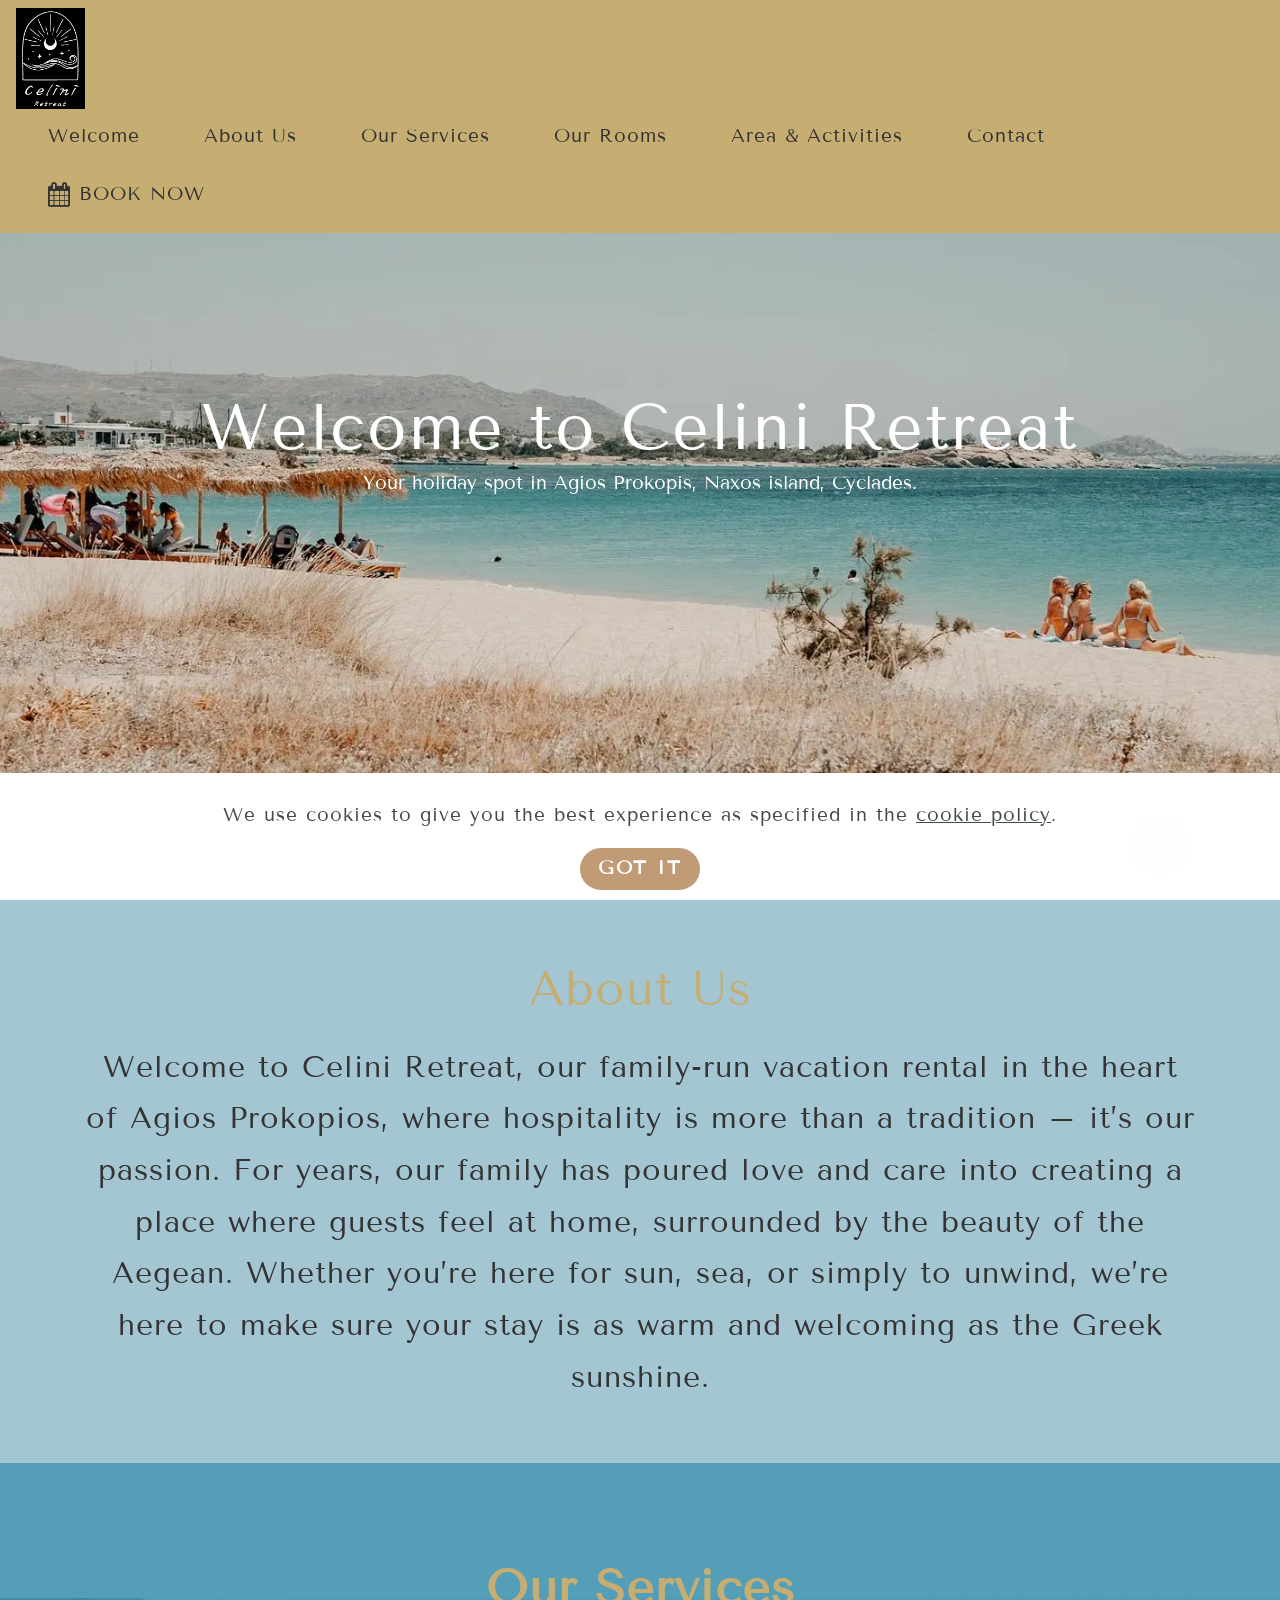
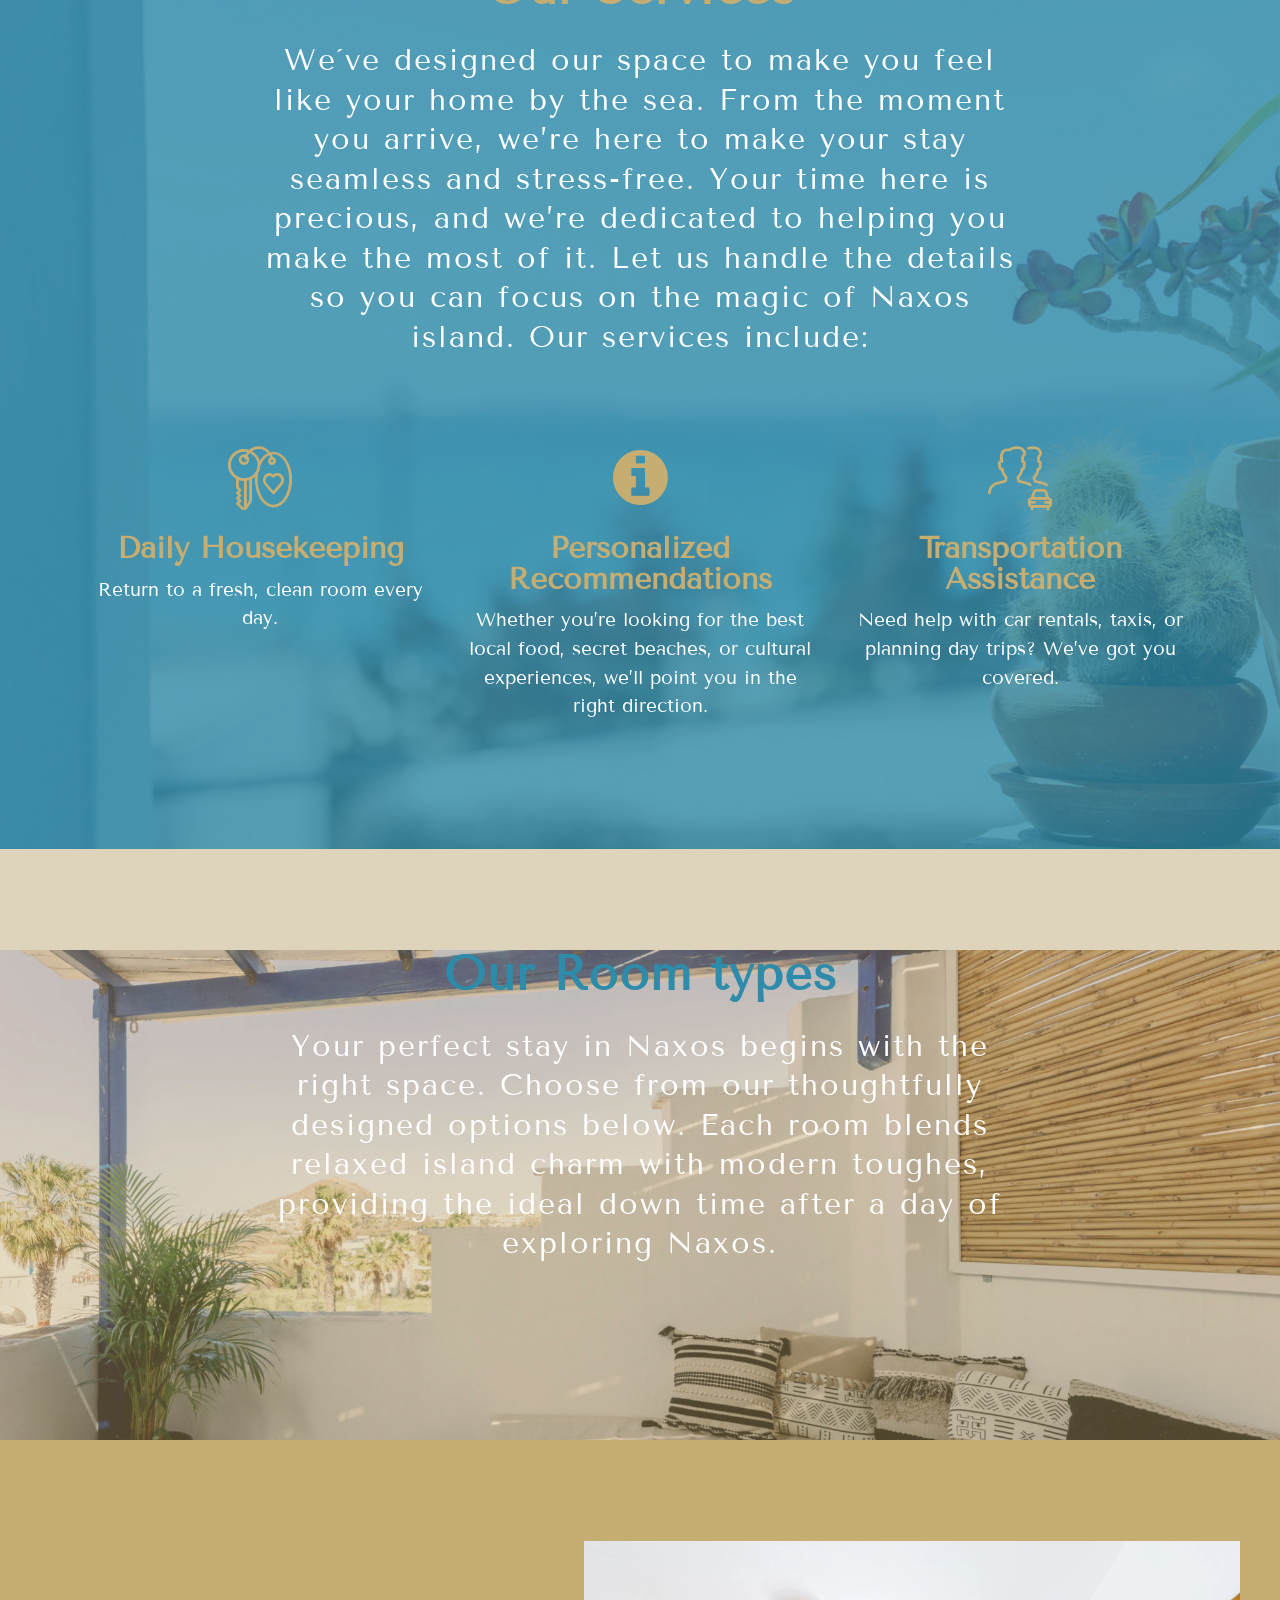
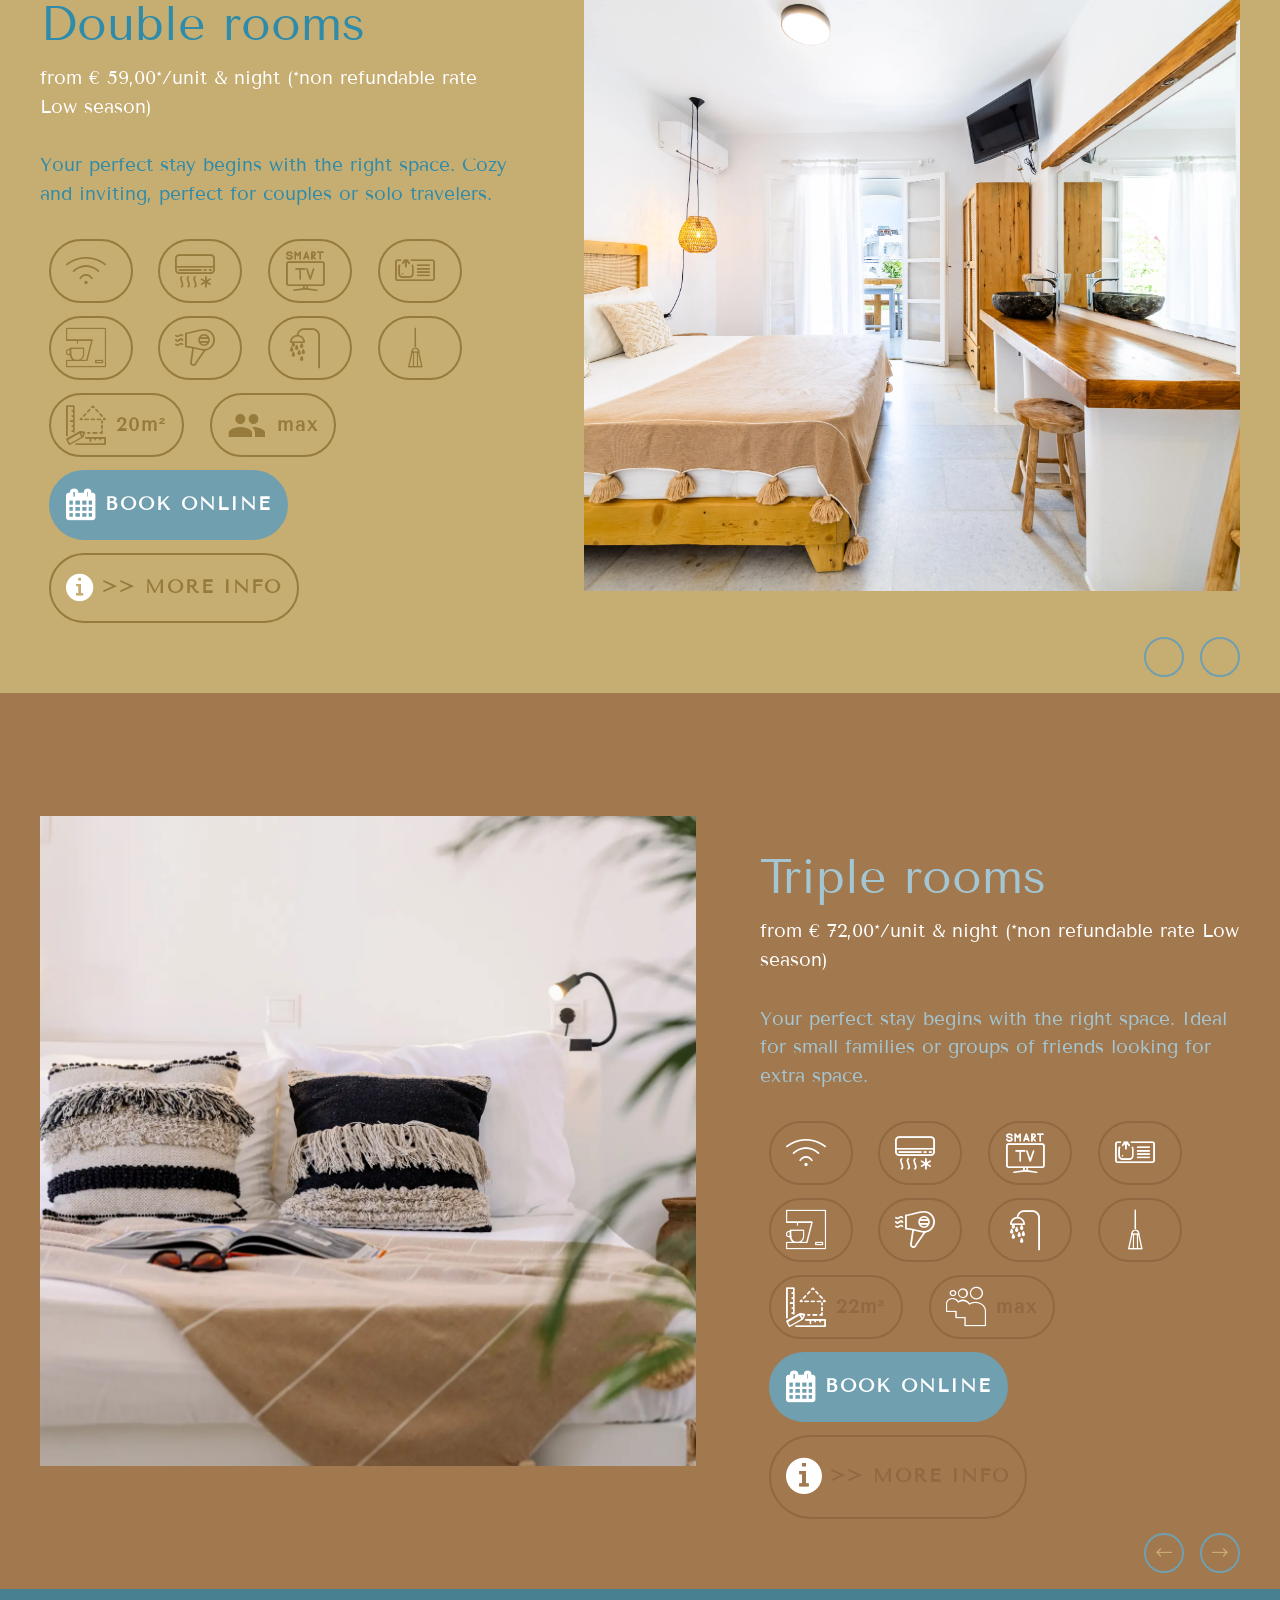
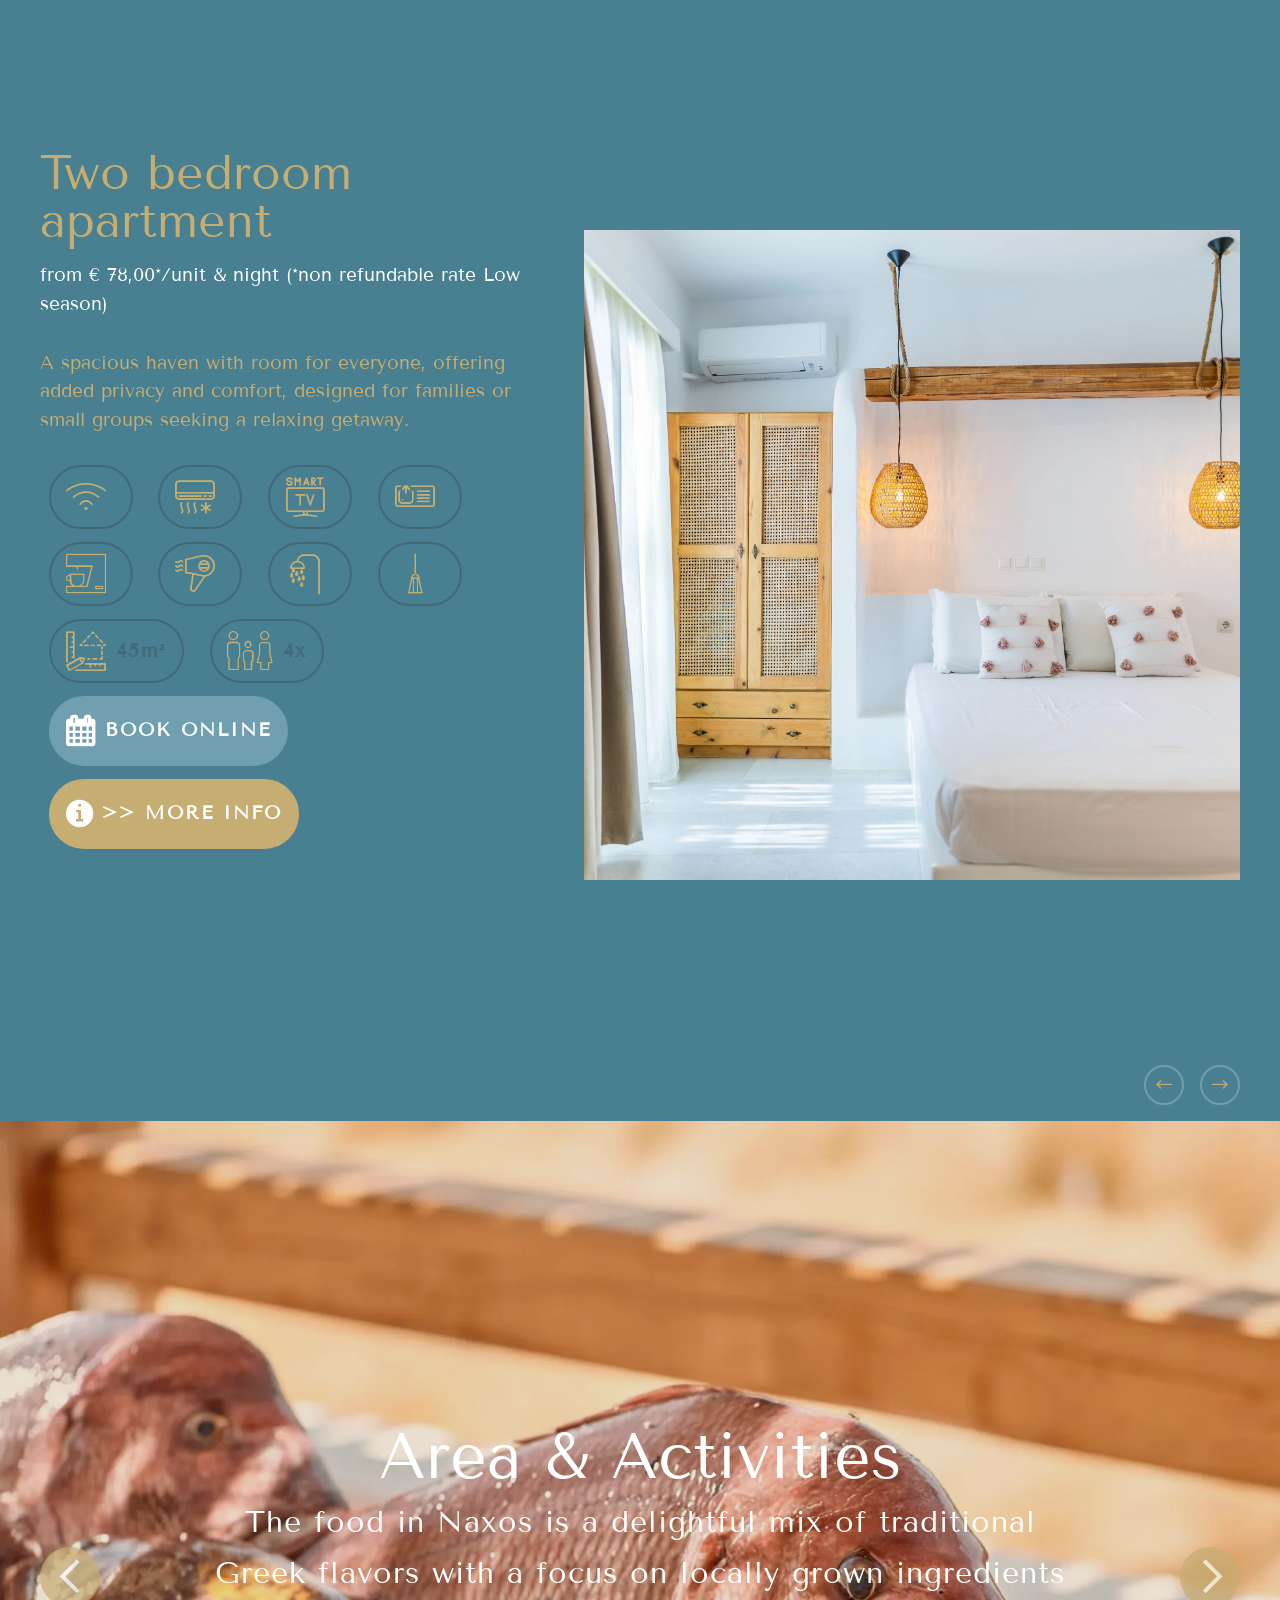
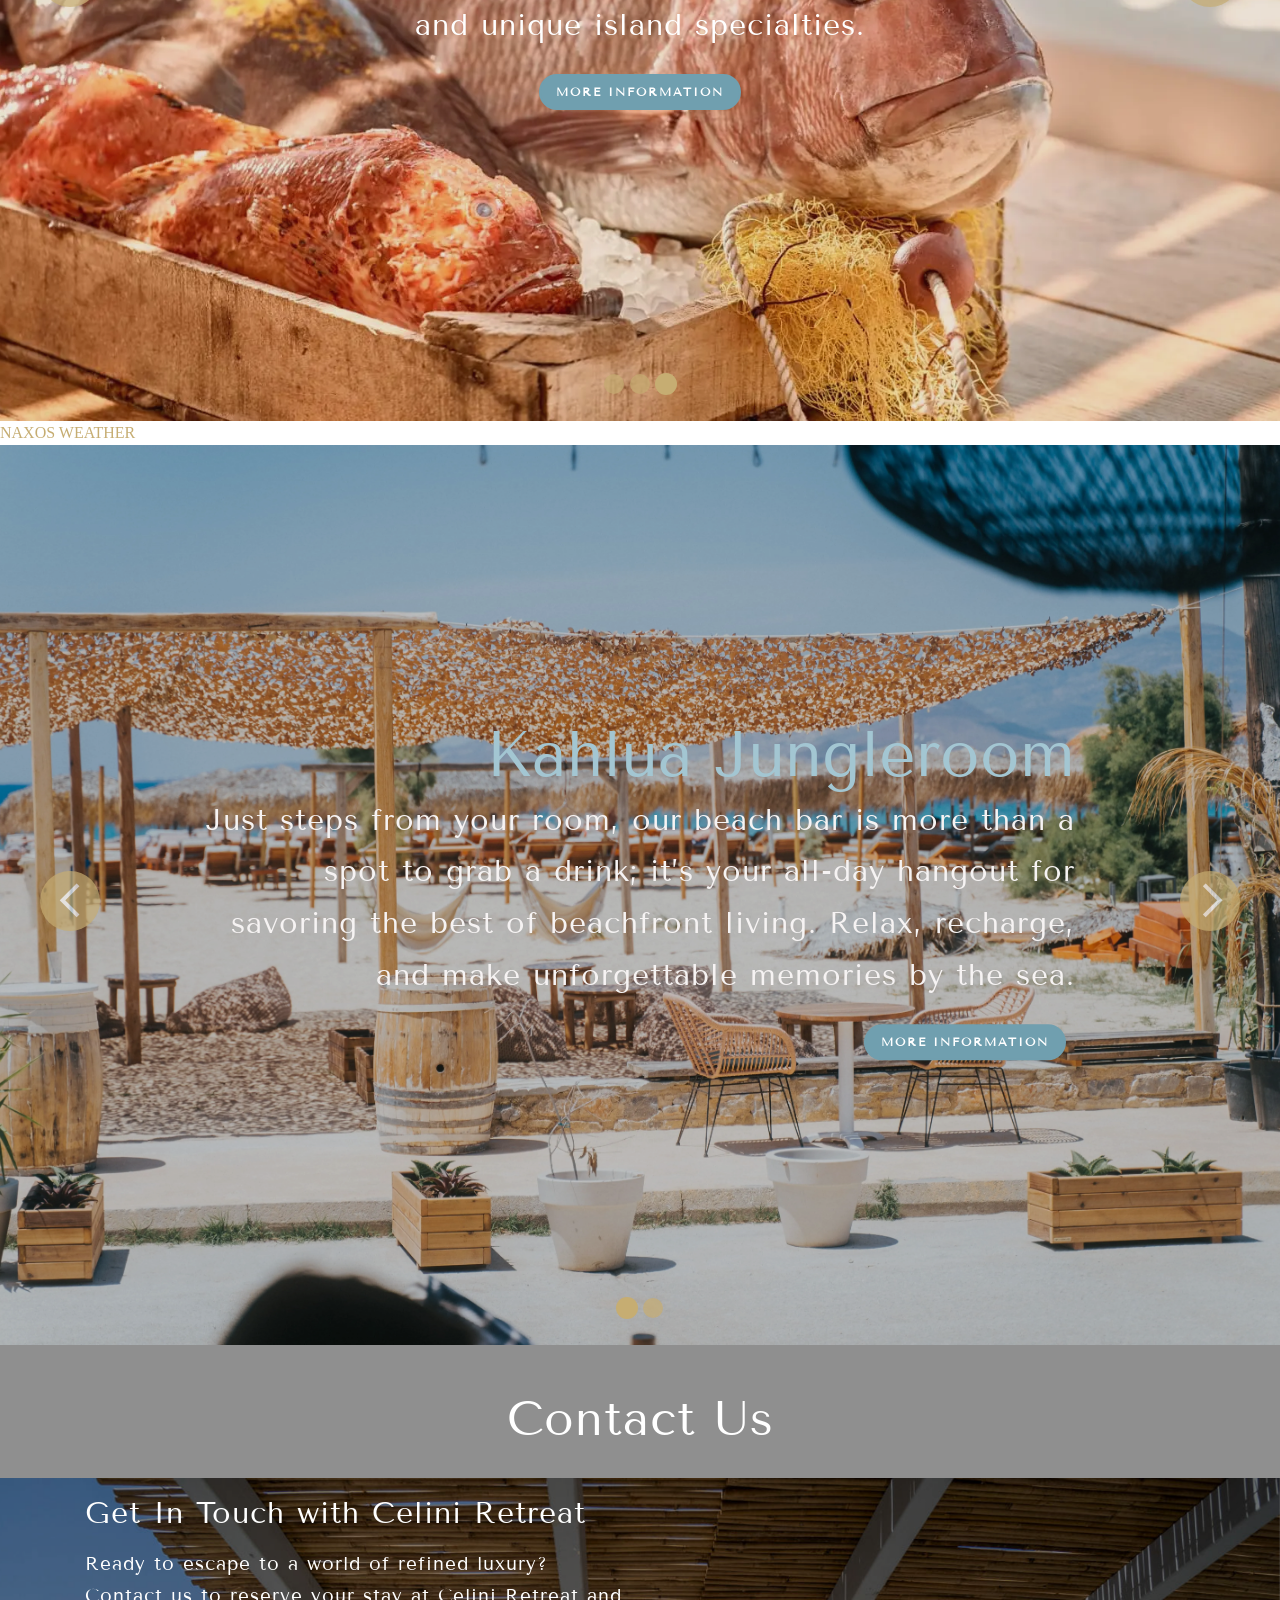
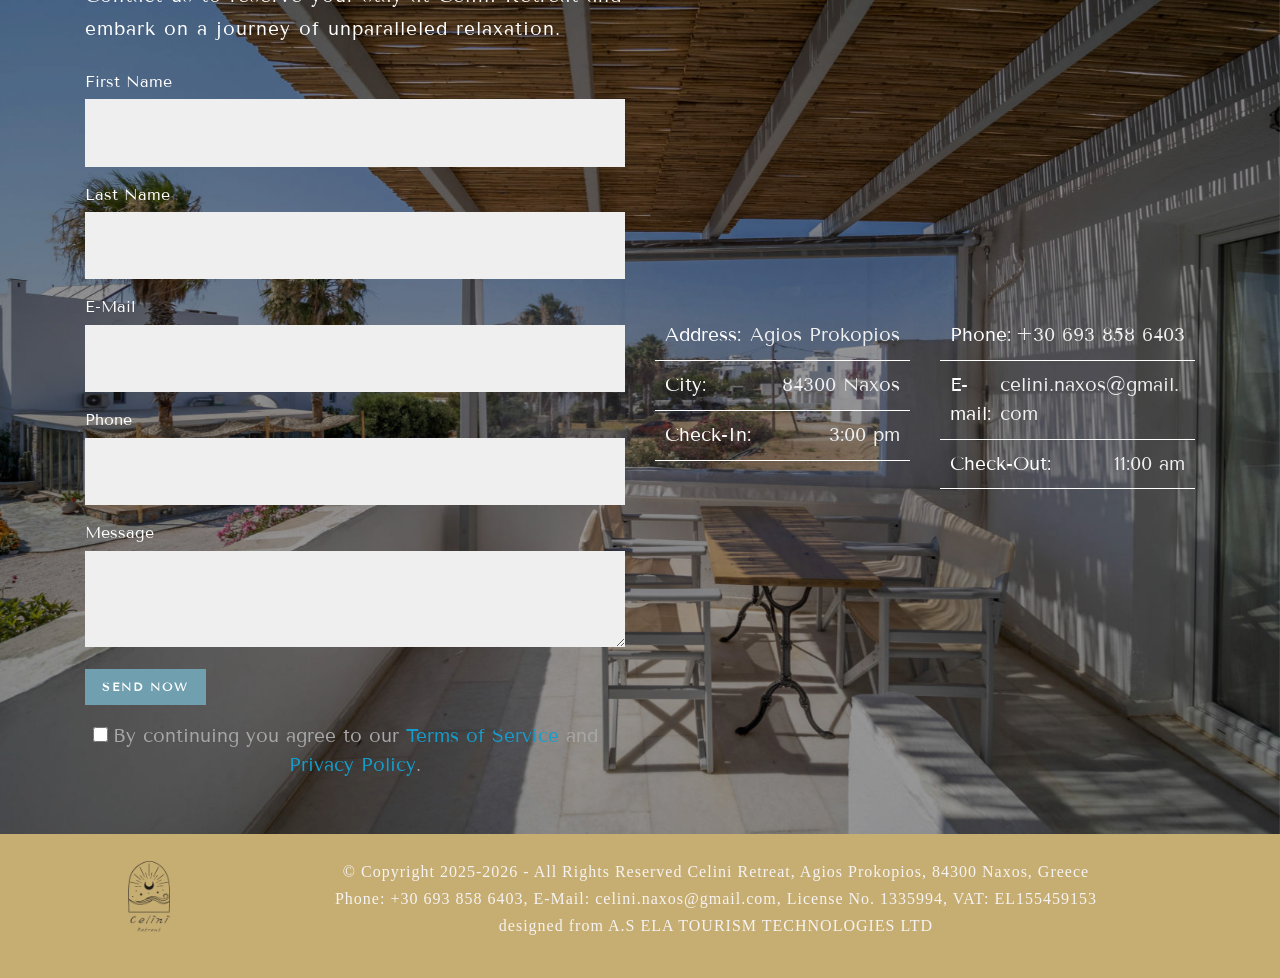
==== commit abf3e20f: "create github pages" ====
--- a/index.html
+++ b/index.html
@@ -28,7 +28,7 @@
   <link rel="stylesheet" href="assets/theme/css/style.css">
   <link rel="preload" href="https://fonts.googleapis.com/css?family=Tenor+Sans:400&display=swap" as="style" onload="this.onload=null;this.rel='stylesheet'">
   <noscript><link rel="stylesheet" href="https://fonts.googleapis.com/css?family=Tenor+Sans:400&display=swap"></noscript>
-  <link rel="preload" as="style" href="assets/mobirise/css/mbr-additional.css?v=e8FmW6"><link rel="stylesheet" href="assets/mobirise/css/mbr-additional.css?v=e8FmW6" type="text/css">
+  <link rel="preload" as="style" href="assets/mobirise/css/mbr-additional.css?v=Vtvljy"><link rel="stylesheet" href="assets/mobirise/css/mbr-additional.css?v=Vtvljy" type="text/css">
 
   
   <style>
@@ -73,9 +73,9 @@
 
 <section class="slider3 cid-uEEYekBkEQ mbr-fullscreen" id="slider3-5l">
     
-    <div class="carousel slide carousel-fade" id="vpzpp7oML4" data-ride="carousel" data-interval="7000">
+    <div class="carousel slide carousel-fade" id="vpzslbw6sA" data-ride="carousel" data-interval="7000">
         <ol class="carousel-indicators">
-            <li data-slide-to="0" class="active" data-bs-slide-to="0" data-target="#vpzpp7oML4"></li><li data-slide-to="1" class="" data-bs-slide-to="1" data-target="#vpzpp7oML4"></li><li data-slide-to="2" class="" data-bs-slide-to="2" data-target="#vpzpp7oML4"></li>
+            <li data-slide-to="0" class="active" data-bs-slide-to="0" data-target="#vpzslbw6sA"></li><li data-slide-to="1" class="" data-bs-slide-to="1" data-target="#vpzslbw6sA"></li><li data-slide-to="2" class="" data-bs-slide-to="2" data-target="#vpzslbw6sA"></li>
             
             
         </ol>
@@ -111,11 +111,11 @@
                 <a href="page4.html#slider01-74"><img class="d-block w-100" src="assets/images/studios-9.webp" data-slide-to="2" data-bs-slide-to="2" alt=""></a></div>
             </div>
         </div>
-        <a class="carousel-control carousel-control-prev" role="button" data-slide="prev" href="#vpzpp7oML4">
+        <a class="carousel-control carousel-control-prev" role="button" data-slide="prev" href="#vpzslbw6sA">
             <span class="mobi-mbri mobi-mbri-arrow-prev" aria-hidden="true"></span>
             <span class="sr-only">Previous</span>
         </a>
-        <a class="carousel-control carousel-control-next" role="button" data-slide="next" href="#vpzpp7oML4">
+        <a class="carousel-control carousel-control-next" role="button" data-slide="next" href="#vpzslbw6sA">
             <span class="mobi-mbri mobi-mbri-arrow-next" aria-hidden="true"></span>
             <span class="sr-only">Next</span>
         </a>
@@ -509,7 +509,7 @@
                 </p>
                 <div class="form1" data-form-type="formoid">
                     <!---Formbuilder Form--->
-                    <form action="https://mobirise.eu/" method="POST" class="mbr-form form-with-styler" data-form-title="Mobirise Form"><input type="hidden" name="email" data-form-email="true" value="MejEQZbXq3SWC4194+0W9l36q4yjQtKJHtRI2Tup8aH8ixsKIxi/xl3d7/qfFlwVpIl+aHByzkg47aE/c7B44RhapcFfu/VTRxxF6AxqsGWHQ8JkGYZGqXkHVZqTBnrx.Ne6IOAU4Dx6dk6/I7hittrLfcoLYQSx+avSWZCYowXsf9XXqRxA1vXGPEZwuCq+GIyt4olv+3D00gJYDIvgfo3r1wS44fmgJ2xWxrhOXOiN3zITol66pFNRmaQCtXTwt">
+                    <form action="https://mobirise.eu/" method="POST" class="mbr-form form-with-styler" data-form-title="Mobirise Form"><input type="hidden" name="email" data-form-email="true" value="mAPYJO4fzMJyxcBH+sr8k8ufwyzBFWUy85WXCmIqfCXixMHMMmHOciCnskziKJxe3HoLRVtI0qfk/XRP4sQi/qvOc3PXphT0wkkhYC1rpLJNZWgmbPXmo4CI50uY4diI.zg0db+SejKaR2n7Q8/74crXql3kZ8zAqDQGd1KYZM7LkzkTbH38A3hVkfmg1qi3q/RBz9gYnRTzK8/HGzuBg36hFi+79Gtmd5KoxCTQgMgo/27UTXtX/ivilpqW6Fl3b">
                         <div class="row">
                             <div hidden="hidden" data-form-alert="" class="alert alert-success col-12">Thanks for filling out the form!</div>
                             <div hidden="hidden" data-form-alert-danger="" class="alert alert-danger col-12"></div>
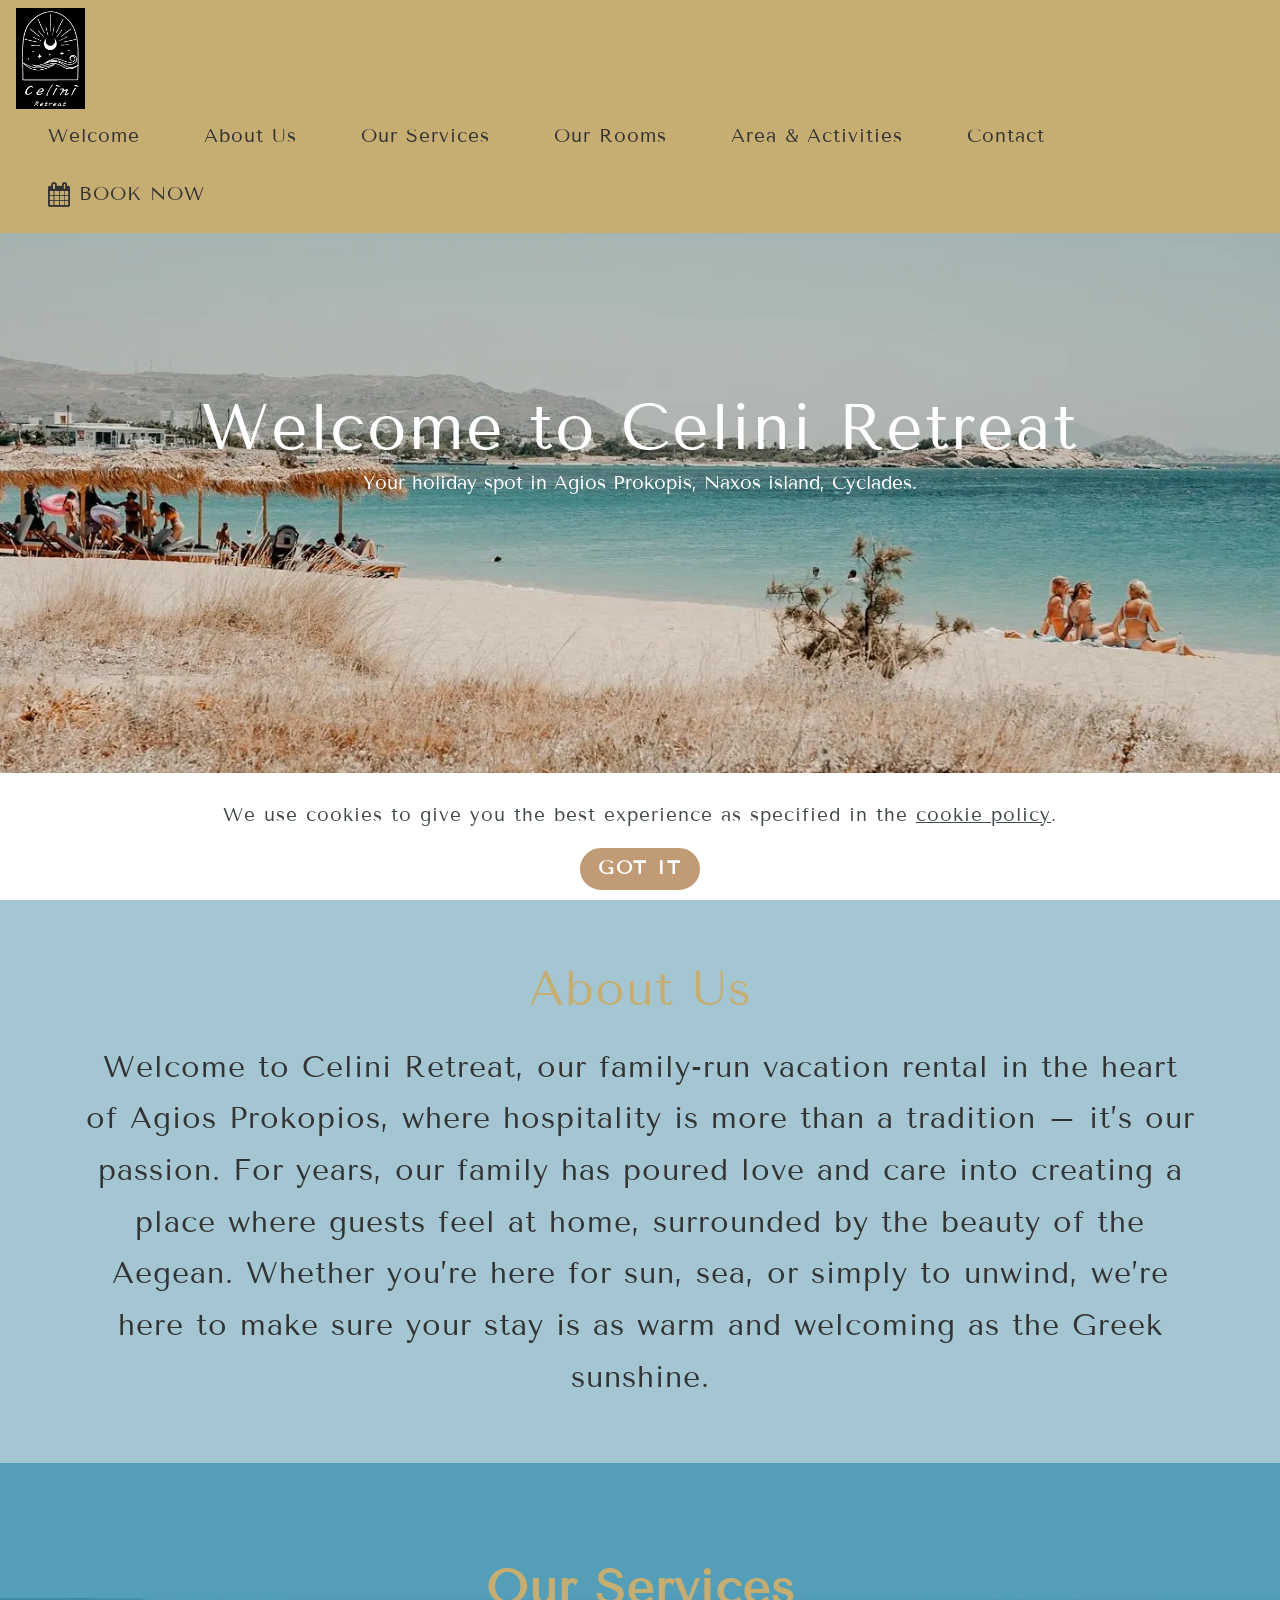
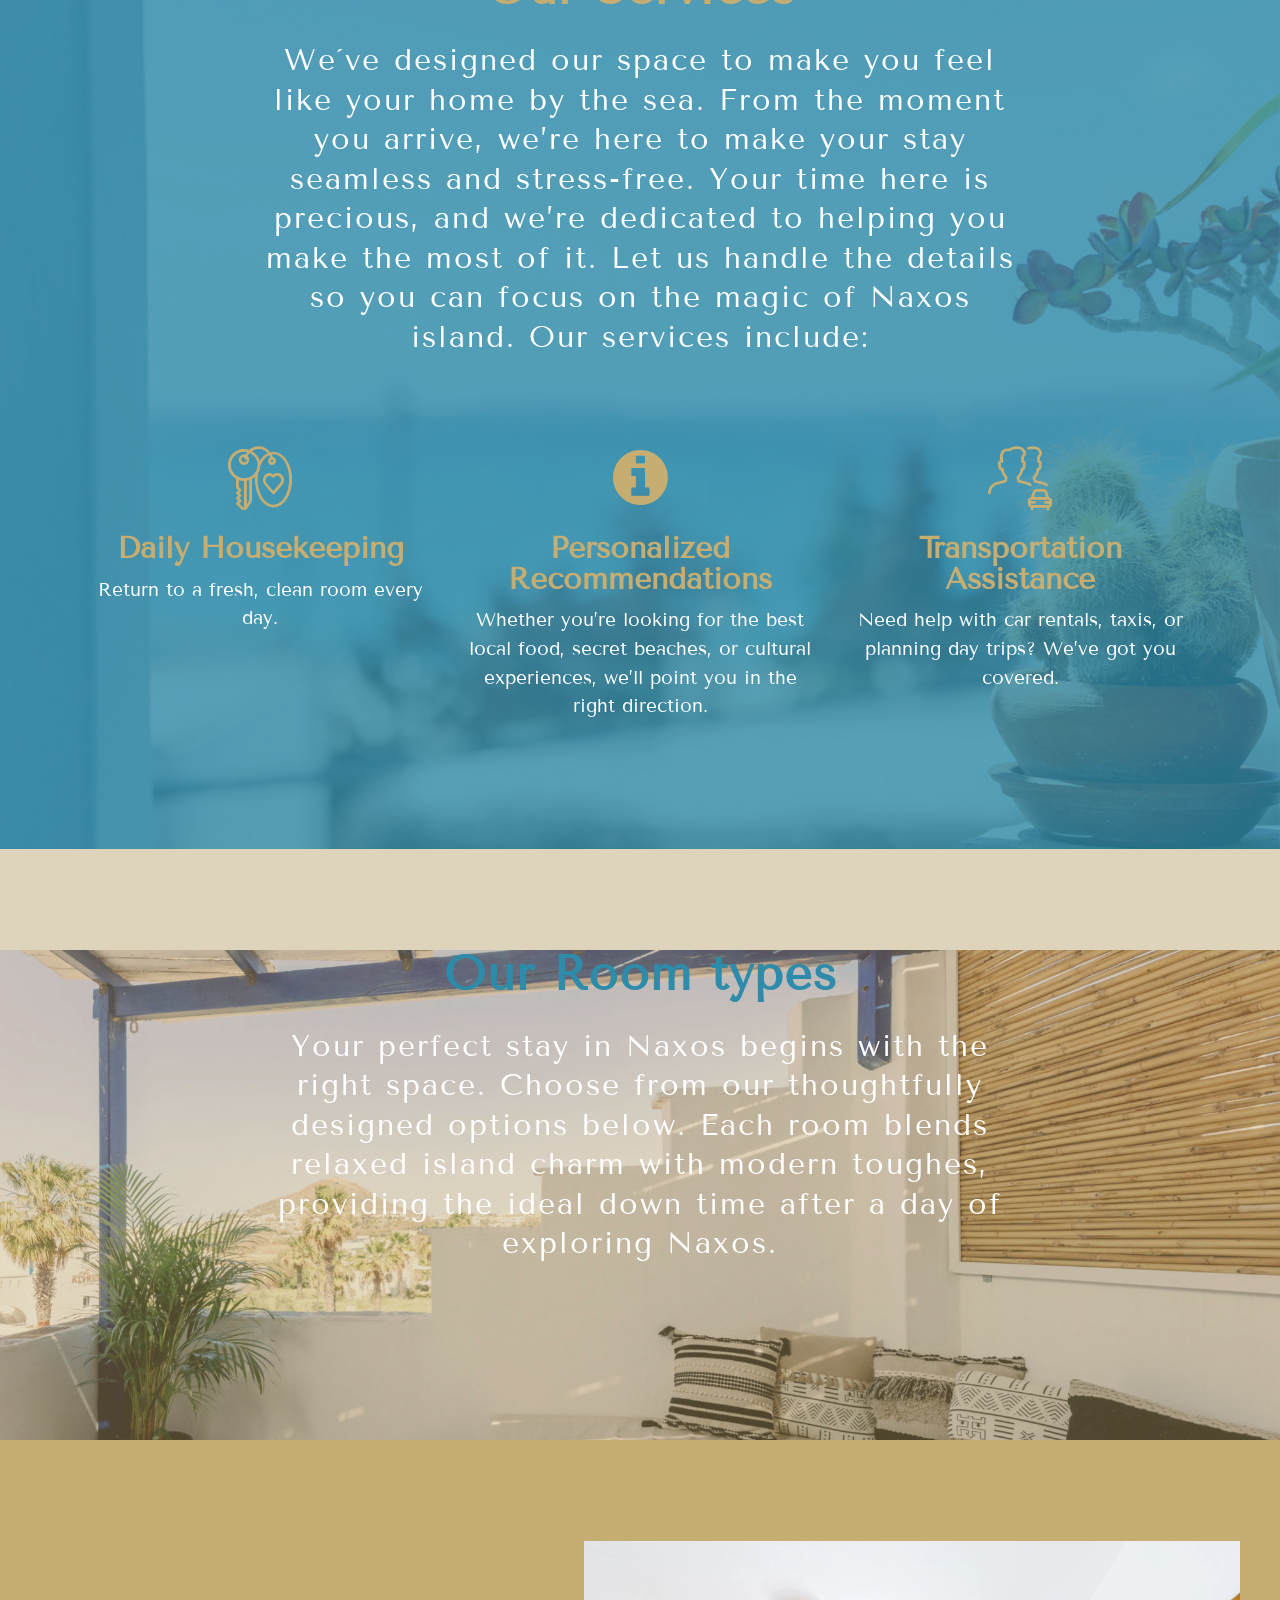
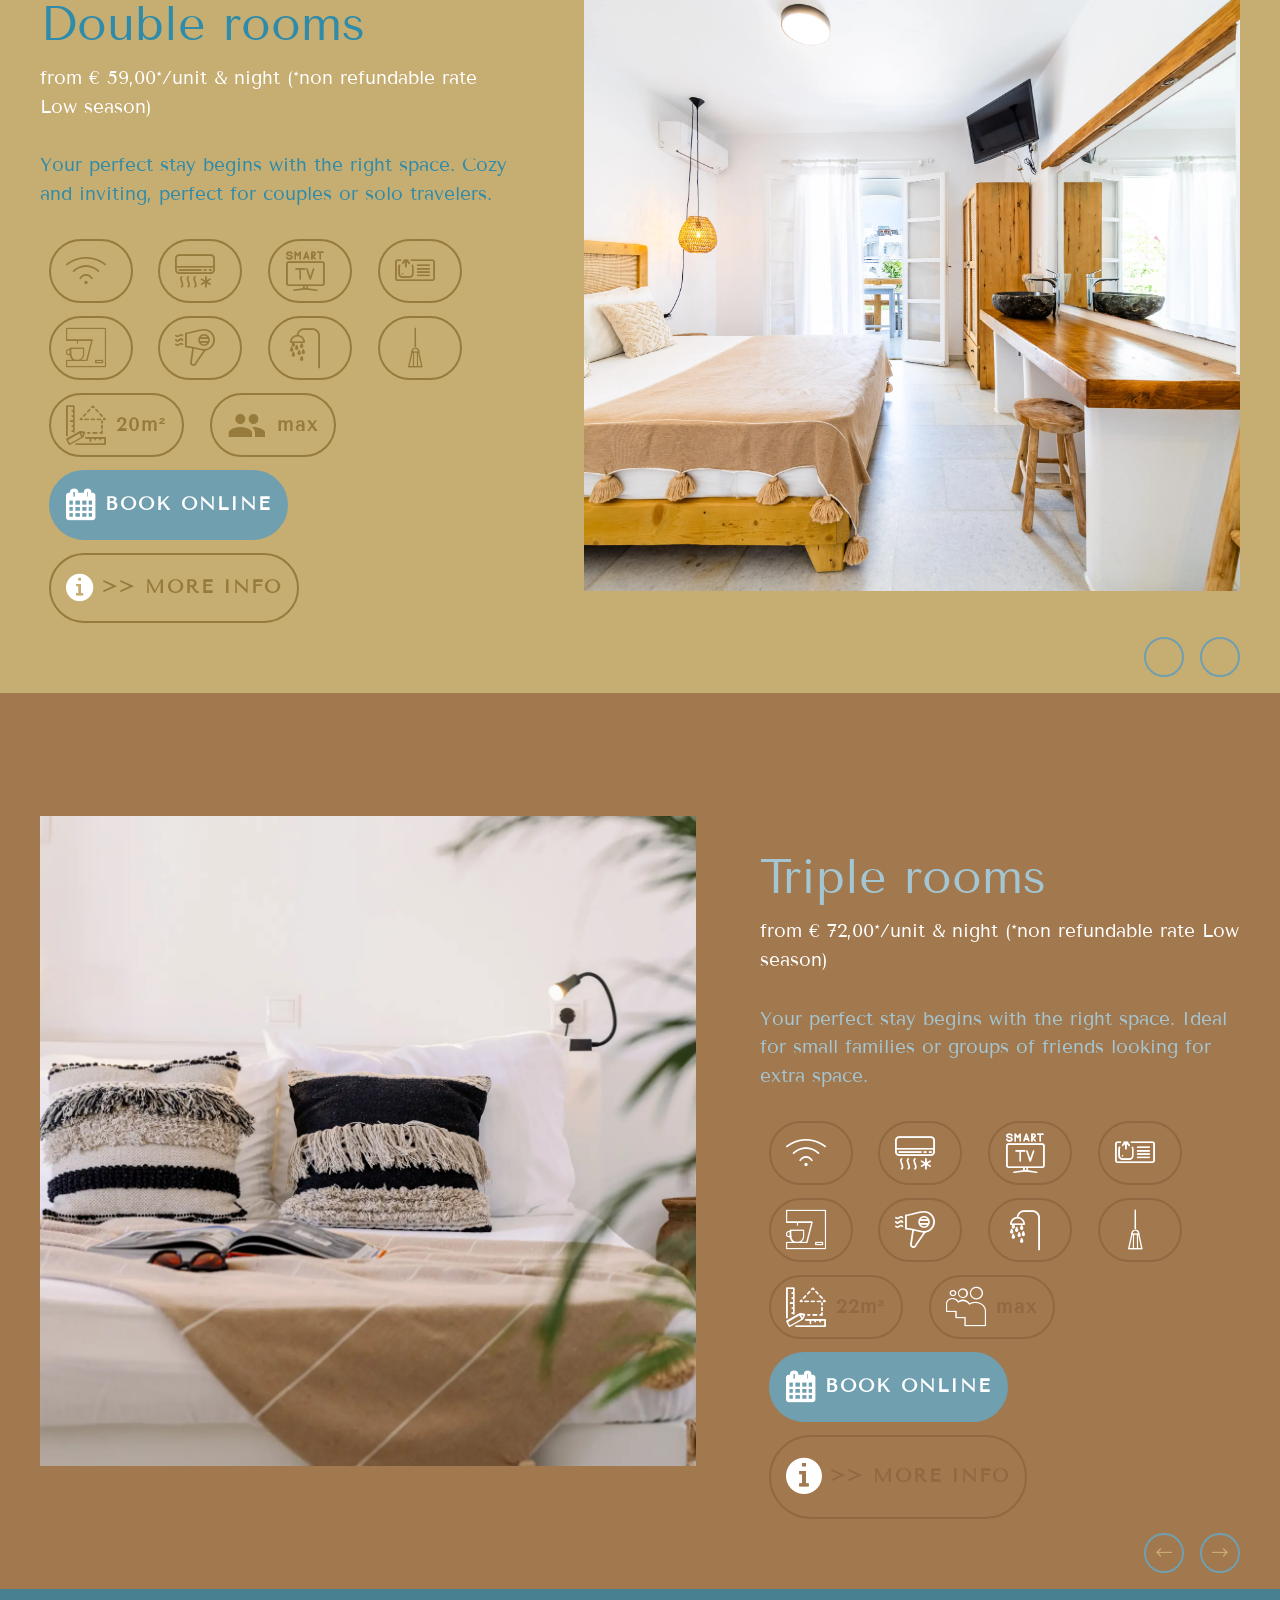
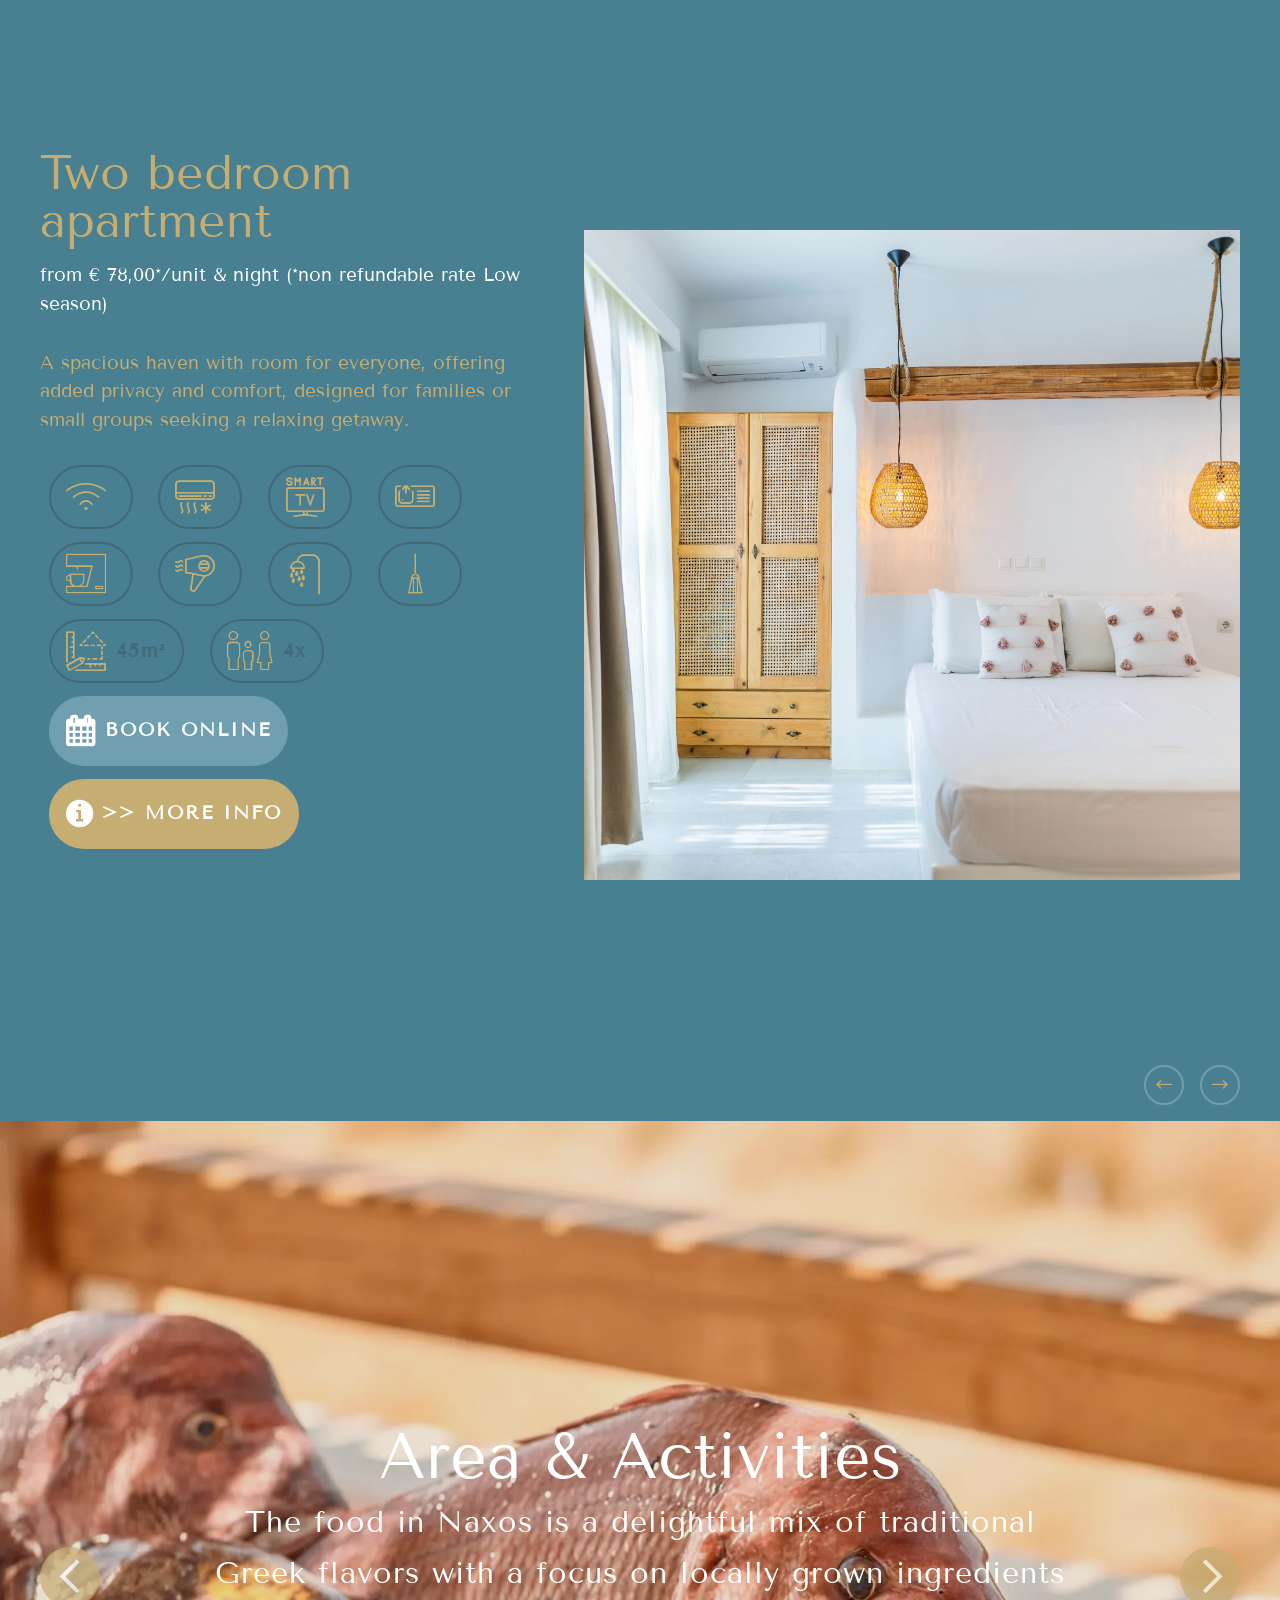
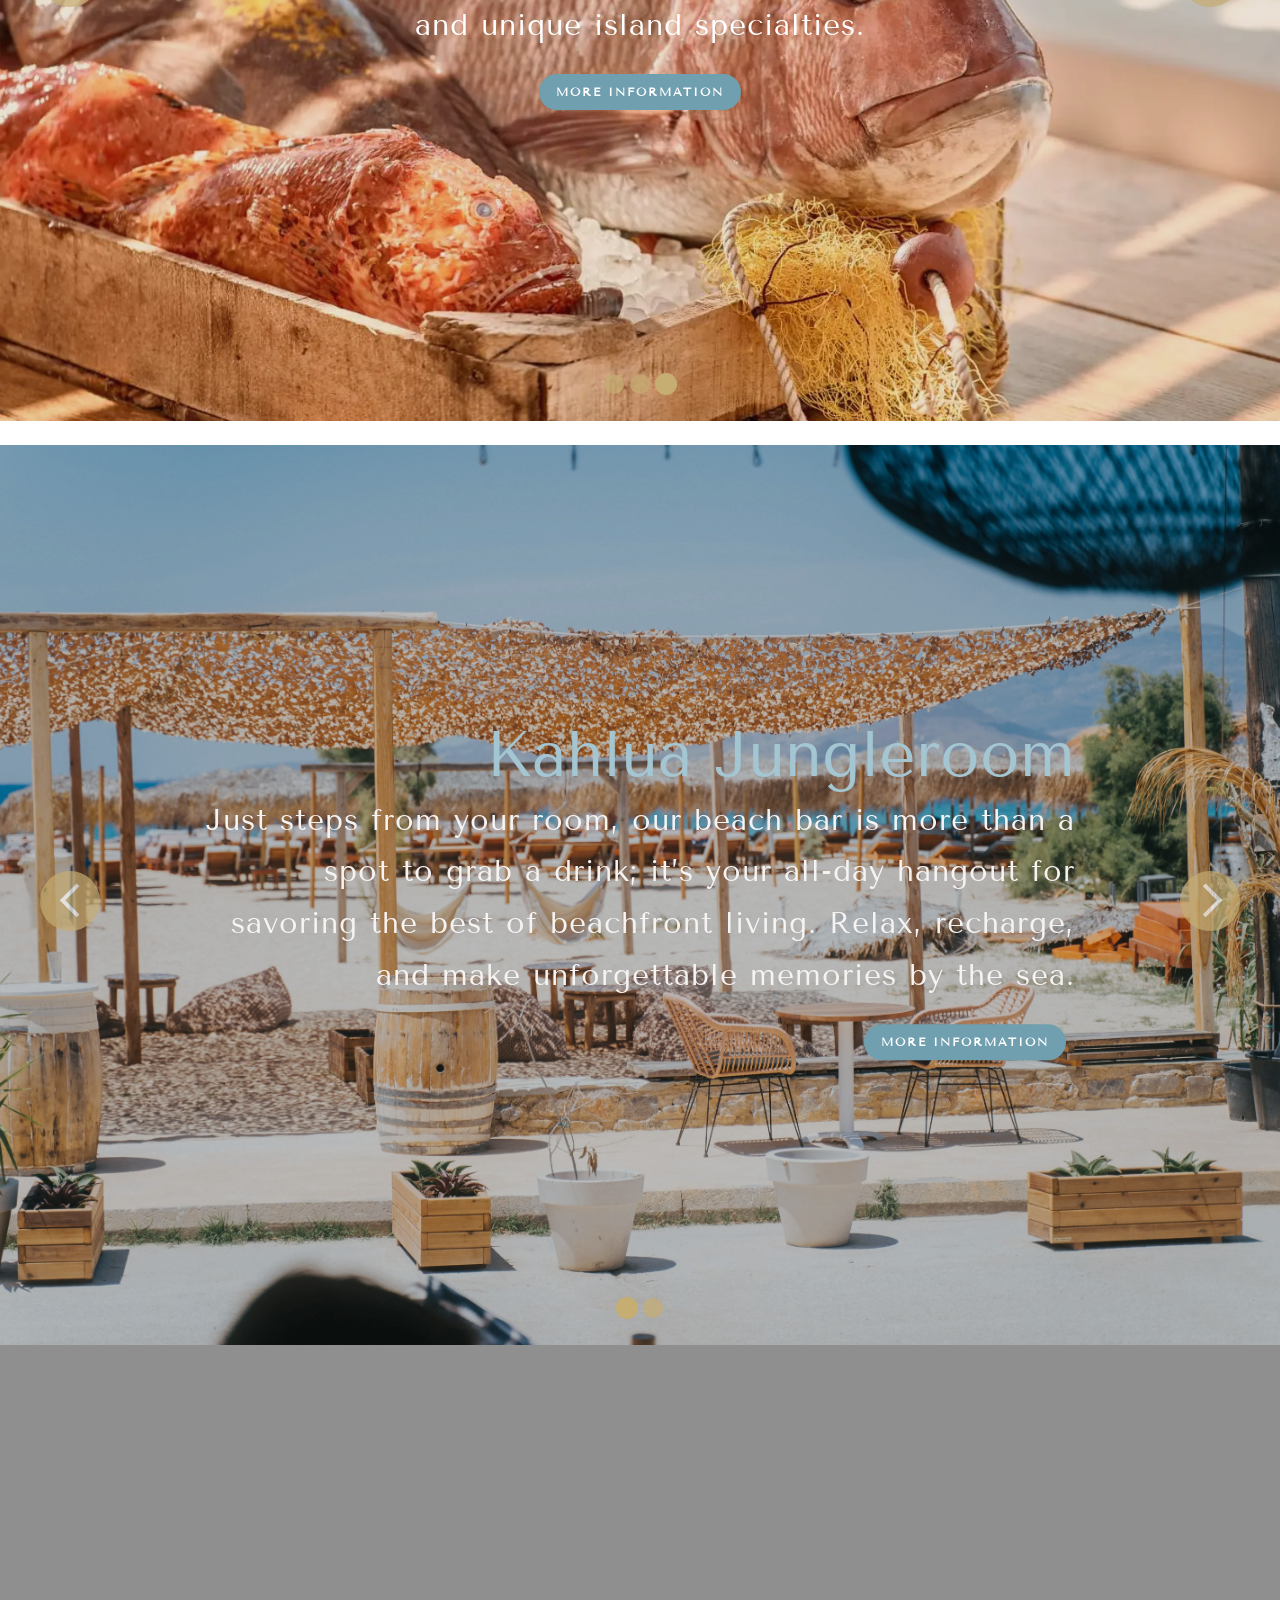
==== commit 8c61d6c0: "create github pages" ====
--- a/index.html
+++ b/index.html
@@ -28,7 +28,7 @@
   <link rel="stylesheet" href="assets/theme/css/style.css">
   <link rel="preload" href="https://fonts.googleapis.com/css?family=Tenor+Sans:400&display=swap" as="style" onload="this.onload=null;this.rel='stylesheet'">
   <noscript><link rel="stylesheet" href="https://fonts.googleapis.com/css?family=Tenor+Sans:400&display=swap"></noscript>
-  <link rel="preload" as="style" href="assets/mobirise/css/mbr-additional.css?v=Vtvljy"><link rel="stylesheet" href="assets/mobirise/css/mbr-additional.css?v=Vtvljy" type="text/css">
+  <link rel="preload" as="style" href="assets/mobirise/css/mbr-additional.css?v=dRkeM8"><link rel="stylesheet" href="assets/mobirise/css/mbr-additional.css?v=dRkeM8" type="text/css">
 
   
   <style>
@@ -73,9 +73,9 @@
 
 <section class="slider3 cid-uEEYekBkEQ mbr-fullscreen" id="slider3-5l">
     
-    <div class="carousel slide carousel-fade" id="vpzslbw6sA" data-ride="carousel" data-interval="7000">
+    <div class="carousel slide carousel-fade" id="vpztH5PAHp" data-ride="carousel" data-interval="7000">
         <ol class="carousel-indicators">
-            <li data-slide-to="0" class="active" data-bs-slide-to="0" data-target="#vpzslbw6sA"></li><li data-slide-to="1" class="" data-bs-slide-to="1" data-target="#vpzslbw6sA"></li><li data-slide-to="2" class="" data-bs-slide-to="2" data-target="#vpzslbw6sA"></li>
+            <li data-slide-to="0" class="active" data-bs-slide-to="0" data-target="#vpztH5PAHp"></li><li data-slide-to="1" class="" data-bs-slide-to="1" data-target="#vpztH5PAHp"></li><li data-slide-to="2" class="" data-bs-slide-to="2" data-target="#vpztH5PAHp"></li>
             
             
         </ol>
@@ -111,11 +111,11 @@
                 <a href="page4.html#slider01-74"><img class="d-block w-100" src="assets/images/studios-9.webp" data-slide-to="2" data-bs-slide-to="2" alt=""></a></div>
             </div>
         </div>
-        <a class="carousel-control carousel-control-prev" role="button" data-slide="prev" href="#vpzslbw6sA">
+        <a class="carousel-control carousel-control-prev" role="button" data-slide="prev" href="#vpztH5PAHp">
             <span class="mobi-mbri mobi-mbri-arrow-prev" aria-hidden="true"></span>
             <span class="sr-only">Previous</span>
         </a>
-        <a class="carousel-control carousel-control-next" role="button" data-slide="next" href="#vpzslbw6sA">
+        <a class="carousel-control carousel-control-next" role="button" data-slide="next" href="#vpztH5PAHp">
             <span class="mobi-mbri mobi-mbri-arrow-next" aria-hidden="true"></span>
             <span class="sr-only">Next</span>
         </a>
@@ -509,7 +509,7 @@
                 </p>
                 <div class="form1" data-form-type="formoid">
                     <!---Formbuilder Form--->
-                    <form action="https://mobirise.eu/" method="POST" class="mbr-form form-with-styler" data-form-title="Mobirise Form"><input type="hidden" name="email" data-form-email="true" value="mAPYJO4fzMJyxcBH+sr8k8ufwyzBFWUy85WXCmIqfCXixMHMMmHOciCnskziKJxe3HoLRVtI0qfk/XRP4sQi/qvOc3PXphT0wkkhYC1rpLJNZWgmbPXmo4CI50uY4diI.zg0db+SejKaR2n7Q8/74crXql3kZ8zAqDQGd1KYZM7LkzkTbH38A3hVkfmg1qi3q/RBz9gYnRTzK8/HGzuBg36hFi+79Gtmd5KoxCTQgMgo/27UTXtX/ivilpqW6Fl3b">
+                    <form action="https://mobirise.eu/" method="POST" class="mbr-form form-with-styler" data-form-title="Mobirise Form"><input type="hidden" name="email" data-form-email="true" value="UbNTkjcH/NkLkeL1eHfUbfiheR5UXI8MKHgy13IUxZ3bVNPjBLahsmmN/oFJKWk2DZw1775VyHuOzvwTpj4zqn1O3Ny6M66opGPFtd83cbQfKp0uh7K3lYKtnmEK0uAS.DHE7eKwORrjG1WlM2BApUQ2ifFFXlDSiHcmBLQ3I9XnHu1TkLoW9tiIoQbbyapLCLVzjmR8CuLgQDqNKjeutMs6DdXcqz8EReAfmFkkeHq3QbP2OO6WbTLueKS9q2W9z">
                         <div class="row">
                             <div hidden="hidden" data-form-alert="" class="alert alert-success col-12">Thanks for filling out the form!</div>
                             <div hidden="hidden" data-form-alert-danger="" class="alert alert-danger col-12"></div>
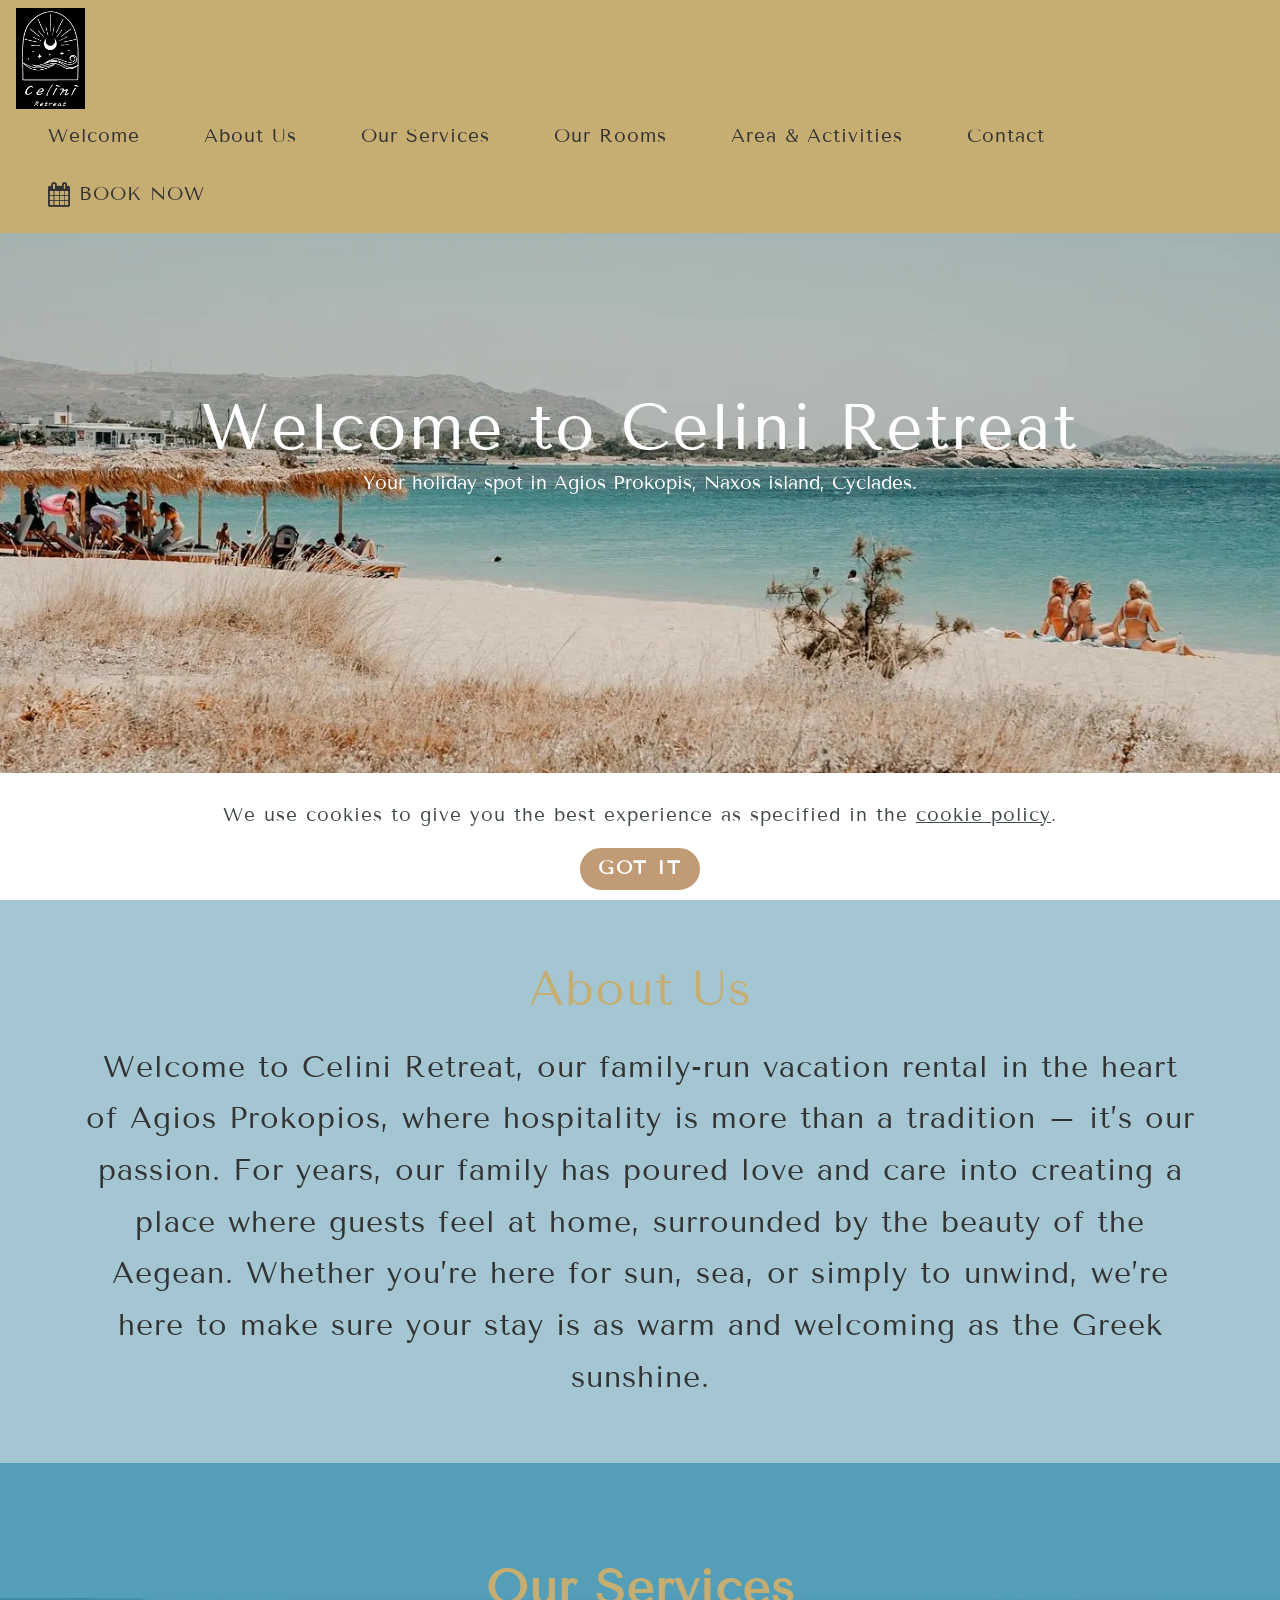
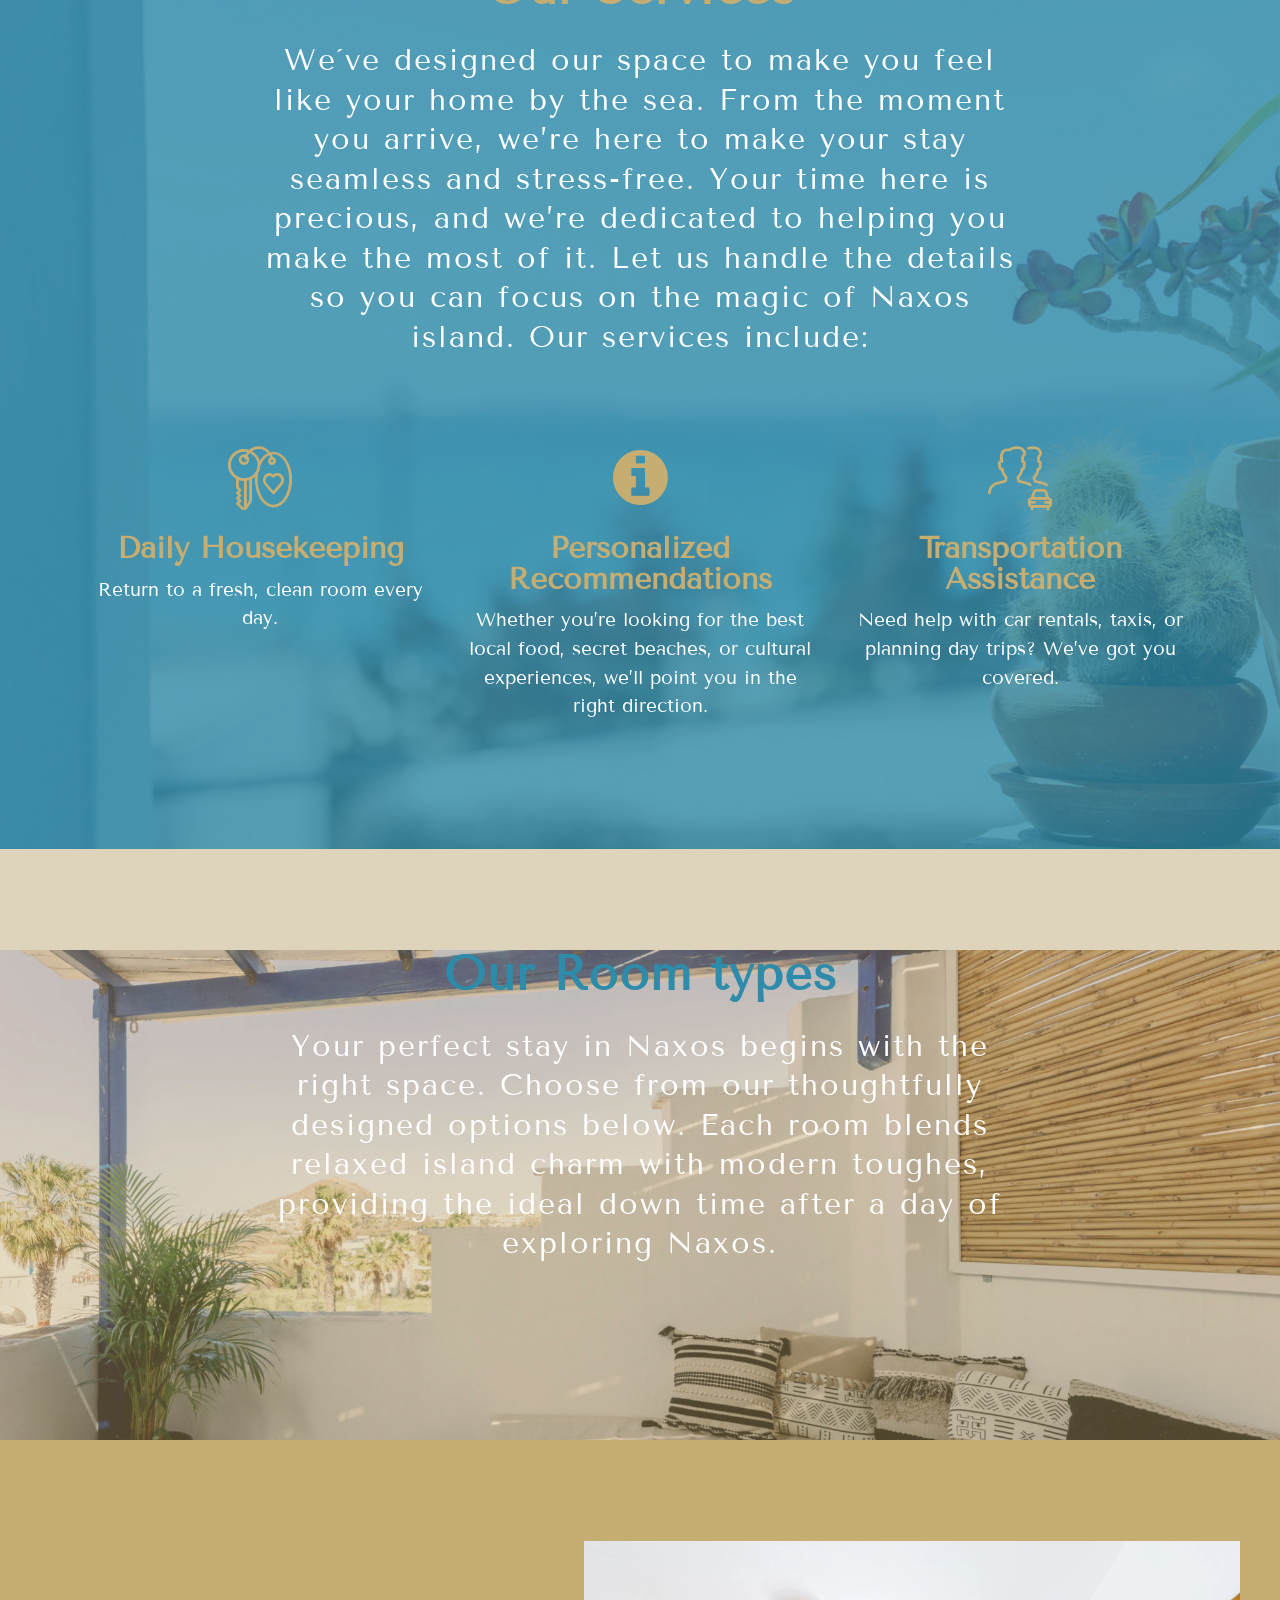
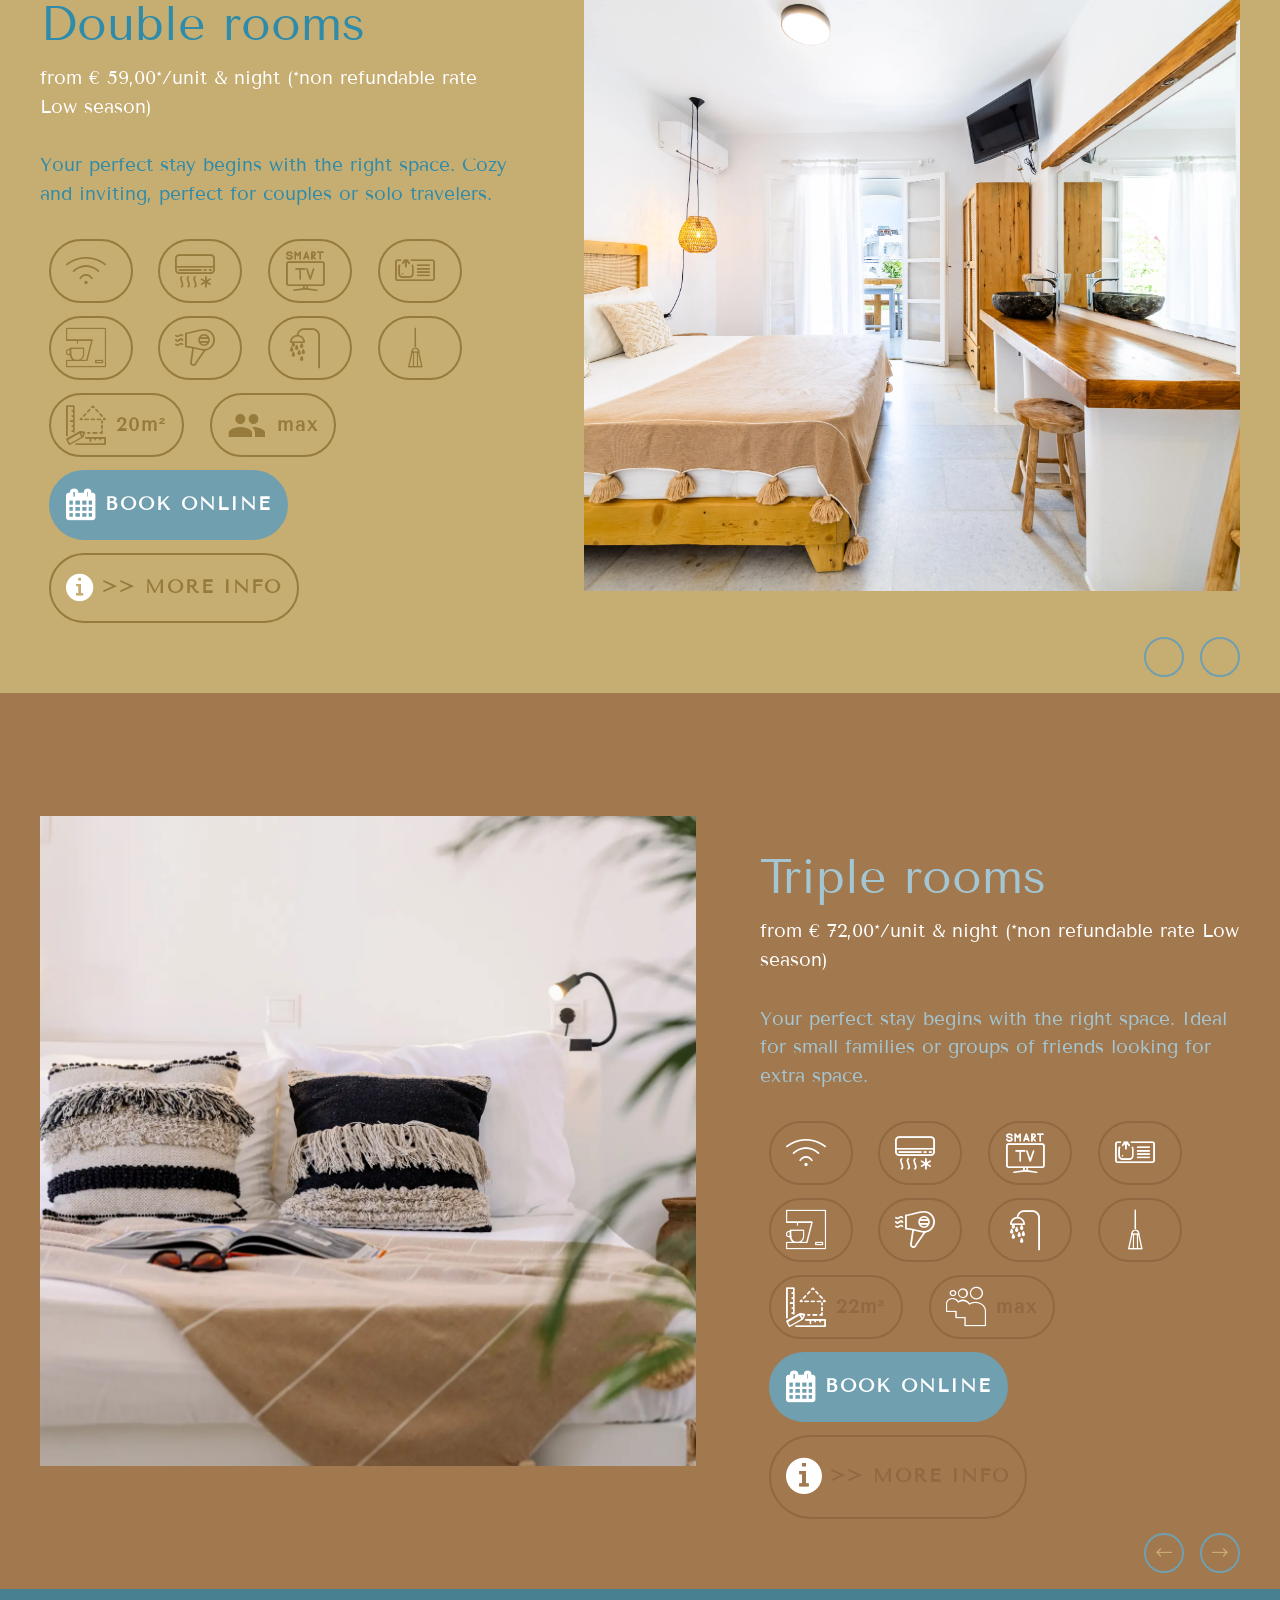
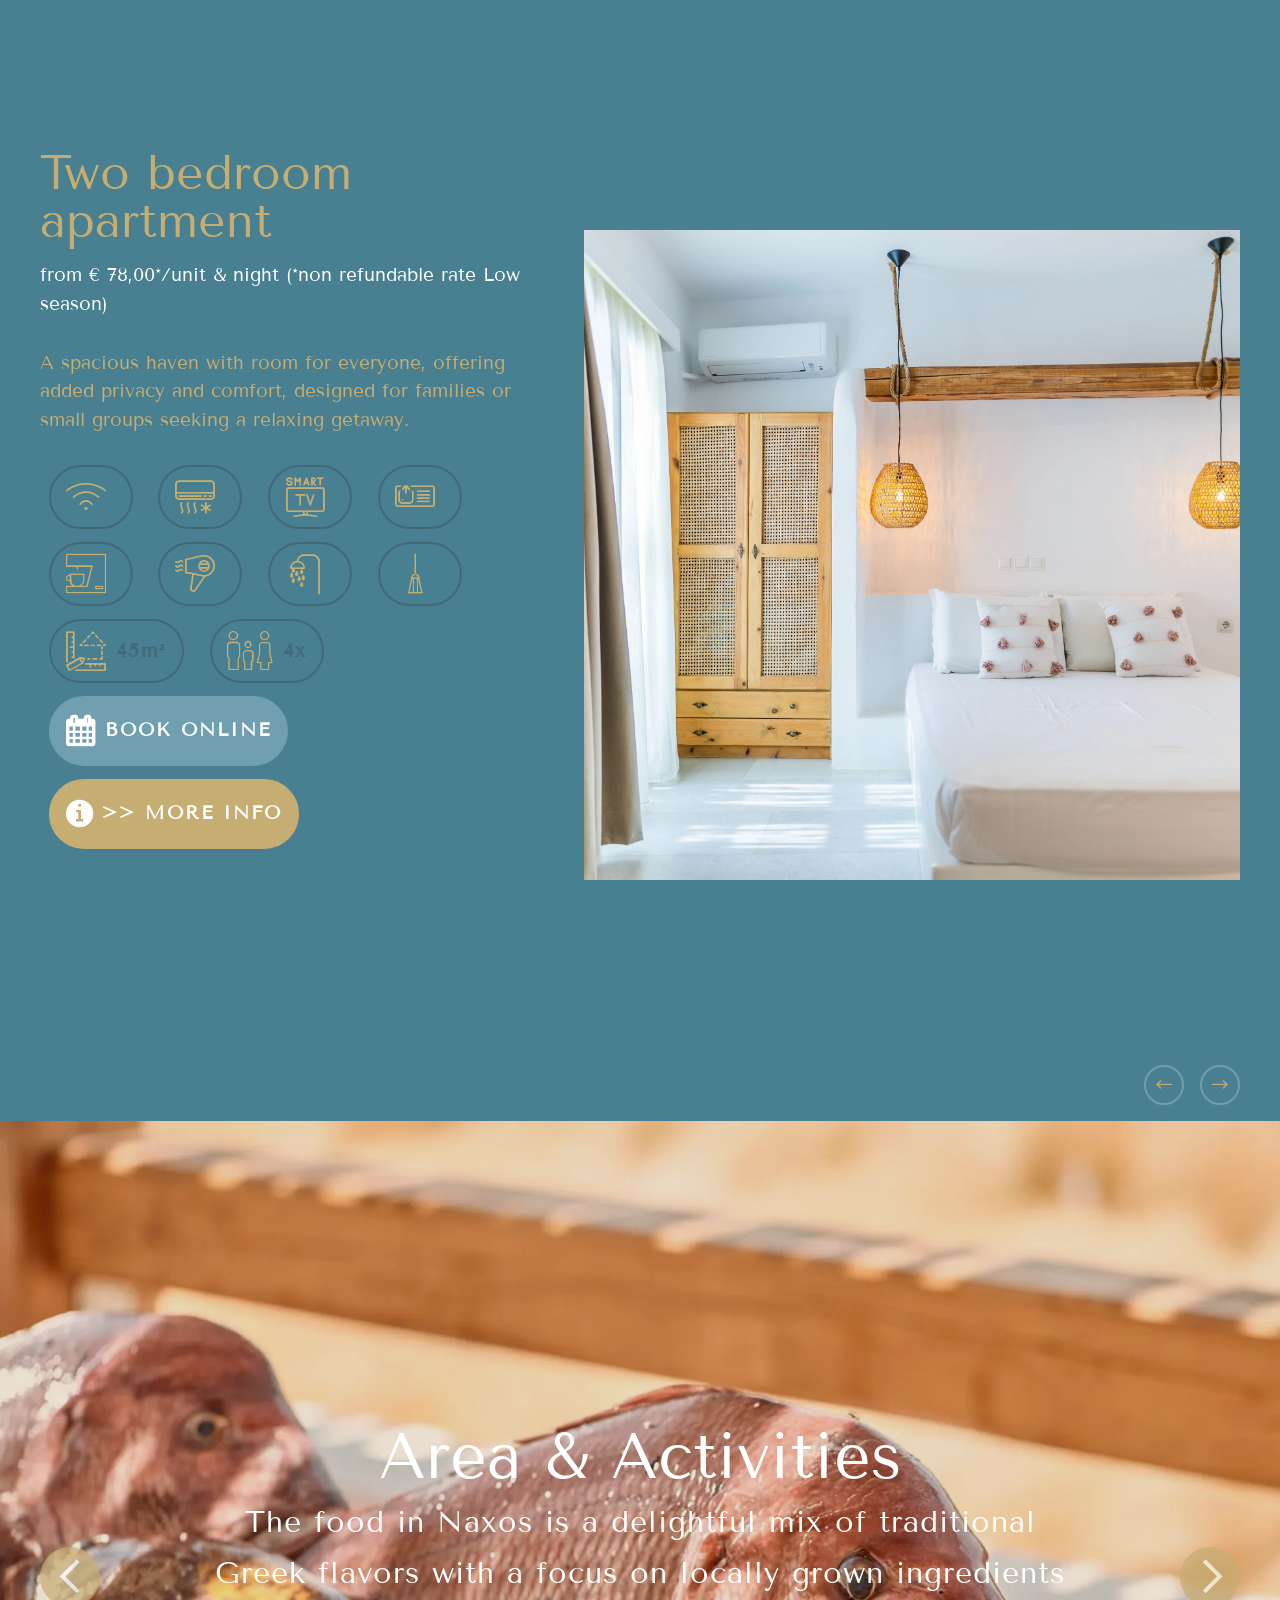
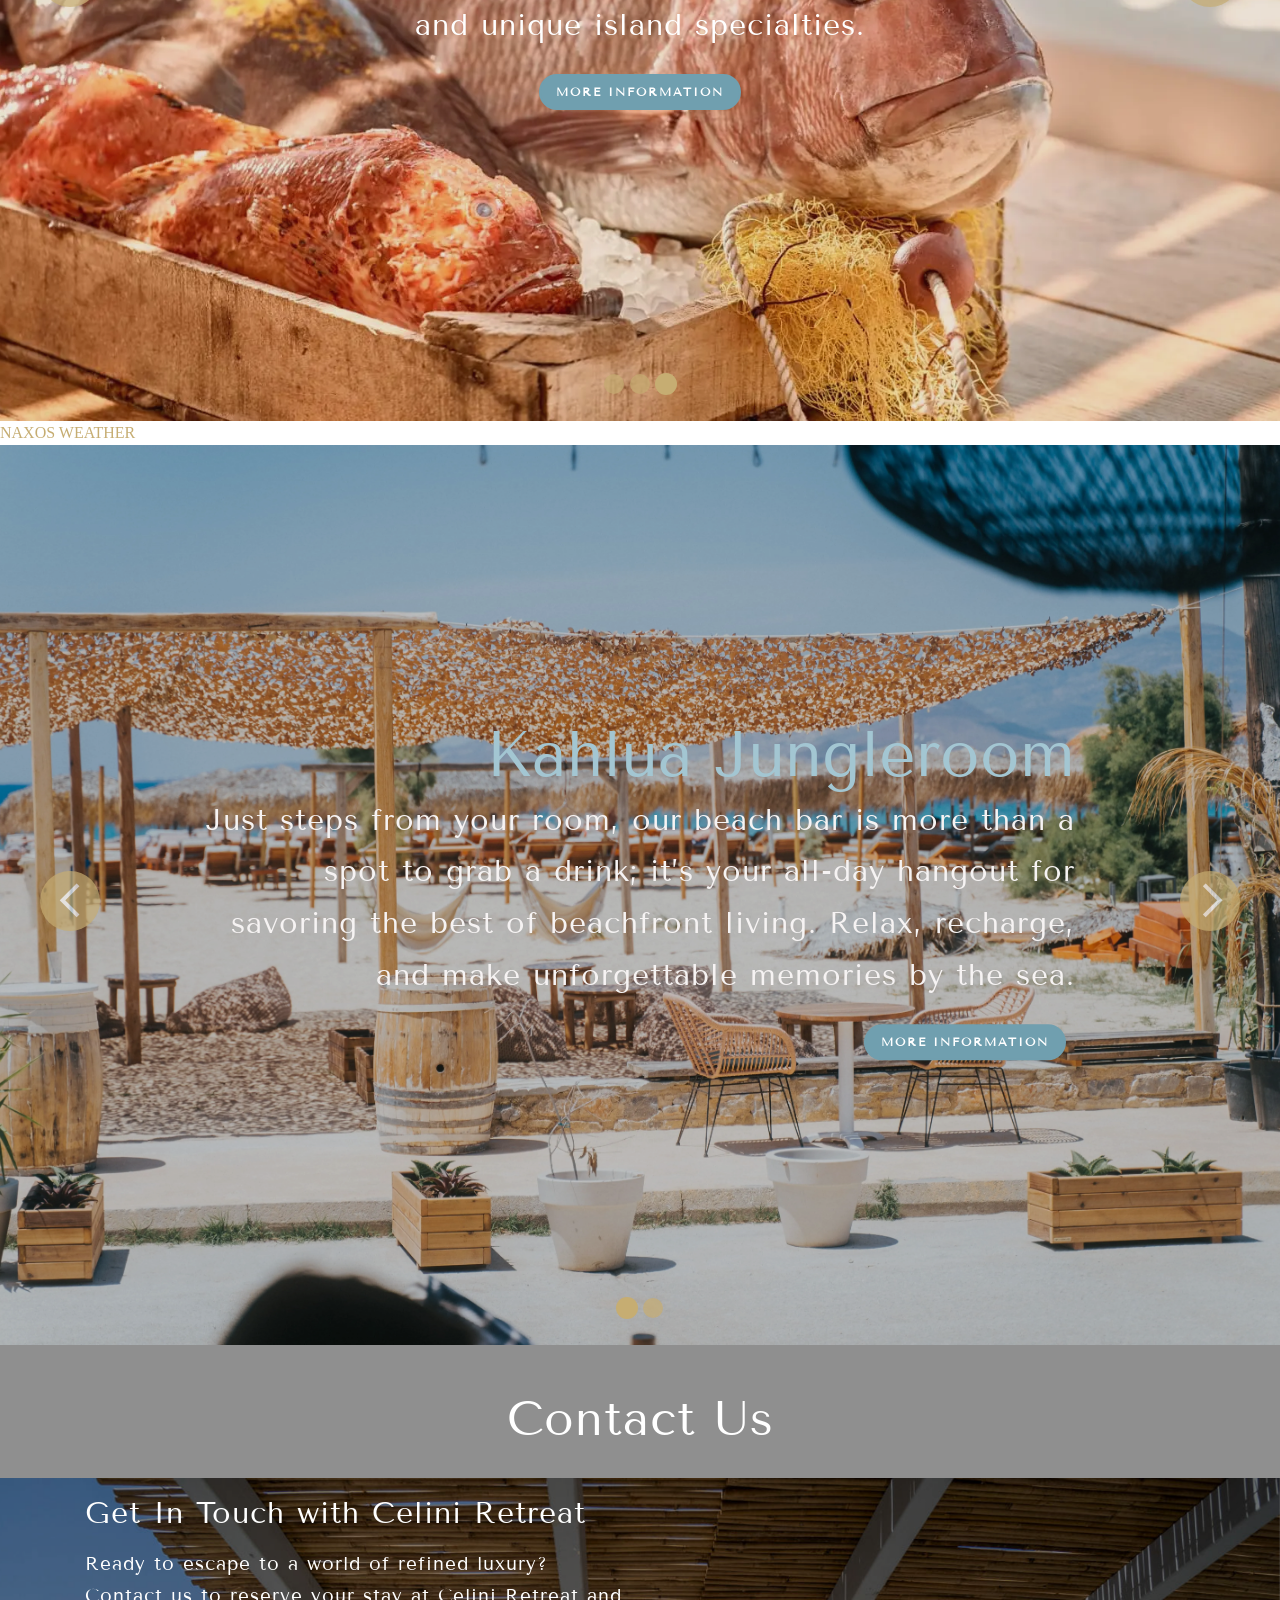
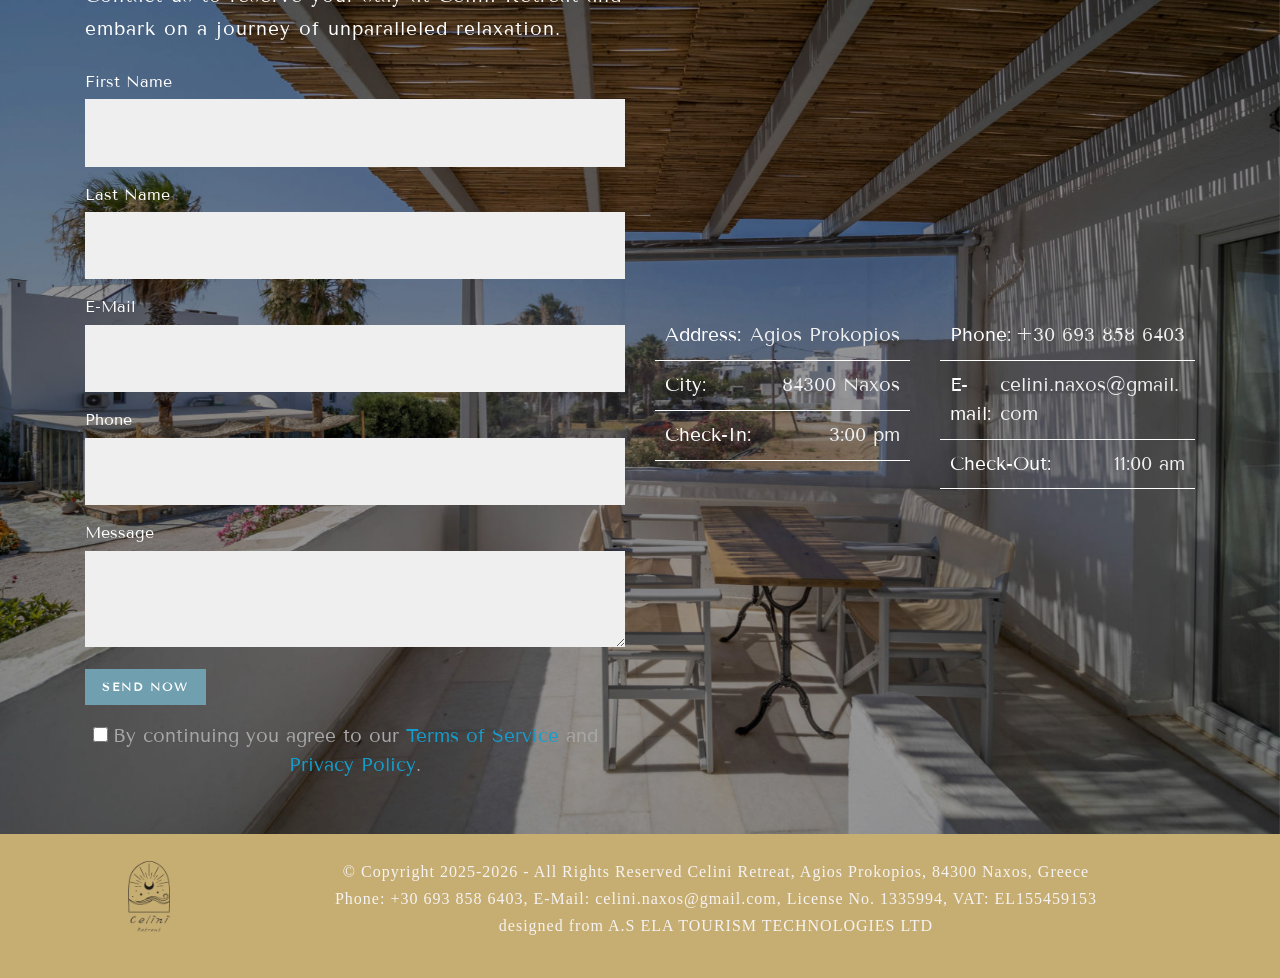
==== commit a65c6b7e: "create github pages" ====
--- a/index.html
+++ b/index.html
@@ -28,7 +28,7 @@
   <link rel="stylesheet" href="assets/theme/css/style.css">
   <link rel="preload" href="https://fonts.googleapis.com/css?family=Tenor+Sans:400&display=swap" as="style" onload="this.onload=null;this.rel='stylesheet'">
   <noscript><link rel="stylesheet" href="https://fonts.googleapis.com/css?family=Tenor+Sans:400&display=swap"></noscript>
-  <link rel="preload" as="style" href="assets/mobirise/css/mbr-additional.css?v=dRkeM8"><link rel="stylesheet" href="assets/mobirise/css/mbr-additional.css?v=dRkeM8" type="text/css">
+  <link rel="preload" as="style" href="assets/mobirise/css/mbr-additional.css?v=8jxCb0"><link rel="stylesheet" href="assets/mobirise/css/mbr-additional.css?v=8jxCb0" type="text/css">
 
   
   <style>
@@ -73,9 +73,9 @@
 
 <section class="slider3 cid-uEEYekBkEQ mbr-fullscreen" id="slider3-5l">
     
-    <div class="carousel slide carousel-fade" id="vpztH5PAHp" data-ride="carousel" data-interval="7000">
+    <div class="carousel slide carousel-fade" id="vpzx8DjihO" data-ride="carousel" data-interval="7000">
         <ol class="carousel-indicators">
-            <li data-slide-to="0" class="active" data-bs-slide-to="0" data-target="#vpztH5PAHp"></li><li data-slide-to="1" class="" data-bs-slide-to="1" data-target="#vpztH5PAHp"></li><li data-slide-to="2" class="" data-bs-slide-to="2" data-target="#vpztH5PAHp"></li>
+            <li data-slide-to="0" class="active" data-bs-slide-to="0" data-target="#vpzx8DjihO"></li><li data-slide-to="1" class="" data-bs-slide-to="1" data-target="#vpzx8DjihO"></li><li data-slide-to="2" class="" data-bs-slide-to="2" data-target="#vpzx8DjihO"></li>
             
             
         </ol>
@@ -111,11 +111,11 @@
                 <a href="page4.html#slider01-74"><img class="d-block w-100" src="assets/images/studios-9.webp" data-slide-to="2" data-bs-slide-to="2" alt=""></a></div>
             </div>
         </div>
-        <a class="carousel-control carousel-control-prev" role="button" data-slide="prev" href="#vpztH5PAHp">
+        <a class="carousel-control carousel-control-prev" role="button" data-slide="prev" href="#vpzx8DjihO">
             <span class="mobi-mbri mobi-mbri-arrow-prev" aria-hidden="true"></span>
             <span class="sr-only">Previous</span>
         </a>
-        <a class="carousel-control carousel-control-next" role="button" data-slide="next" href="#vpztH5PAHp">
+        <a class="carousel-control carousel-control-next" role="button" data-slide="next" href="#vpzx8DjihO">
             <span class="mobi-mbri mobi-mbri-arrow-next" aria-hidden="true"></span>
             <span class="sr-only">Next</span>
         </a>
@@ -257,7 +257,7 @@
                                             <p class="card-desc mbr-fonts-style display-7">from € 59,00*/unit &amp; night (*non refundable rate Low season)<br></p>
                                             <p class="card-text mbr-fonts-style display-7">Your perfect stay begins with the right space. Cozy and inviting, perfect for couples or solo travelers.</p>
                                             <div class="mbr-section-btn"><a class="btn btn-primary-outline display-7" href="#"><span class="mbri-wifi mbr-iconfont mbr-iconfont-btn" style="font-size: 40px;"></span></a>
-                                                <a class="btn btn-primary-outline display-7" href="#"><span class="icon54-v1-air-conditioner1 mbr-iconfont mbr-iconfont-btn" style="font-size: 40px;"></span></a> <a class="btn btn-primary-outline display-7" href="#"><span class="icon54-v3-smart-tv mbr-iconfont mbr-iconfont-btn" style="font-size: 40px;"></span></a> <a class="btn btn-primary-outline display-7" href="#"><span class="icon54-v4-kitchen-sink mbr-iconfont mbr-iconfont-btn" style="font-size: 40px;"></span></a>  <a class="btn btn-primary-outline display-7" href="#"><span class="imind-coffee-machine mbr-iconfont mbr-iconfont-btn" style="font-size: 40px;"></span></a> <a class="btn btn-primary-outline display-7" href="#"><span class="icon54-v1-hairdryer mbr-iconfont mbr-iconfont-btn" style="font-size: 40px;"></span></a> <a class="btn btn-primary-outline display-7" href="#"><span class="icon54-v3-showerheads-01 mbr-iconfont mbr-iconfont-btn" style="font-size: 40px;"></span></a>   <a class="btn btn-primary-outline display-7" href="#"><span class="imind-broom mbr-iconfont mbr-iconfont-btn" style="font-size: 40px;"></span></a>   <a class="btn btn-primary-outline display-7" href="#"><span class="icon54-v4-house-plan mbr-iconfont mbr-iconfont-btn" style="font-size: 40px;"></span>20m²</a> <a class="btn btn-primary-outline display-7" href="#"><span class="mdi-social-people mbr-iconfont mbr-iconfont-btn" style="font-size: 40px;"></span>max</a>  <a class="btn btn-info display-7" href="https://book.roompanda.com/celininaxos" target="_blank"><span class="fa fa-calendar mbr-iconfont mbr-iconfont-btn"></span>BOOK ONLINE</a> <a class="btn btn-primary-outline display-7" href="page3.html#slider01-6n" target="_blank"><span class="fa fa-info-circle mbr-iconfont mbr-iconfont-btn" style="color: rgb(255, 255, 255);"></span>&gt;&gt; MORE INFO</a></div>
+                                                <a class="btn btn-primary-outline display-7" href="#"><span class="icon54-v1-air-conditioner1 mbr-iconfont mbr-iconfont-btn" style="font-size: 40px;"></span></a> <a class="btn btn-primary-outline display-7" href="#"><span class="icon54-v3-smart-tv mbr-iconfont mbr-iconfont-btn" style="font-size: 40px;"></span></a> <a class="btn btn-primary-outline display-7" href="#"><span class="icon54-v4-kitchen-sink mbr-iconfont mbr-iconfont-btn" style="font-size: 40px;"></span></a>  <a class="btn btn-primary-outline display-7" href="#"><span class="imind-coffee-machine mbr-iconfont mbr-iconfont-btn" style="font-size: 40px;"></span></a> <a class="btn btn-primary-outline display-7" href="#"><span class="icon54-v1-hairdryer mbr-iconfont mbr-iconfont-btn" style="font-size: 40px;"></span></a> <a class="btn btn-primary-outline display-7" href="#"><span class="icon54-v3-showerheads-01 mbr-iconfont mbr-iconfont-btn" style="font-size: 40px;"></span></a>   <a class="btn btn-primary-outline display-7" href="#"><span class="imind-broom mbr-iconfont mbr-iconfont-btn" style="font-size: 40px;"></span></a>   <a class="btn btn-primary-outline display-7" href="#"><span class="icon54-v4-house-plan mbr-iconfont mbr-iconfont-btn" style="font-size: 40px;"></span>20m²</a> <a class="btn btn-primary-outline display-7" href="#"><span class="mdi-social-people mbr-iconfont mbr-iconfont-btn" style="font-size: 40px;"></span>max</a>  <a class="btn btn-info display-7" href="https://book.roompanda.com/c/celini-retreat-naxos-double-rooms" target="_blank"><span class="fa fa-calendar mbr-iconfont mbr-iconfont-btn"></span>BOOK ONLINE</a> <a class="btn btn-primary-outline display-7" href="page3.html#slider01-6n" target="_blank"><span class="fa fa-info-circle mbr-iconfont mbr-iconfont-btn" style="color: rgb(255, 255, 255);"></span>&gt;&gt; MORE INFO</a></div>
                                         </div>
                                         <div class="item-wrapper position-relative">
                                             <div class="image-wrap">
@@ -274,7 +274,7 @@
                                             <p class="card-desc mbr-fonts-style display-7">from € 59,00*/unit &amp; night (*non refundable rate Low season)<br></p>
                                             <p class="card-text mbr-fonts-style display-7">Your perfect stay begins with the right space. Cozy and inviting, perfect for couples or solo travelers.</p>
                                             <div class="mbr-section-btn"><a class="btn btn-primary-outline display-7" href="#"><span class="mbri-wifi mbr-iconfont mbr-iconfont-btn" style="font-size: 40px;"></span></a>
-                                                <a class="btn btn-primary-outline display-7" href="#"><span class="icon54-v1-air-conditioner1 mbr-iconfont mbr-iconfont-btn" style="font-size: 40px;"></span></a> <a class="btn btn-primary-outline display-7" href="#"><span class="icon54-v3-smart-tv mbr-iconfont mbr-iconfont-btn" style="font-size: 40px;"></span></a> <a class="btn btn-primary-outline display-7" href="#"><span class="icon54-v4-kitchen-sink mbr-iconfont mbr-iconfont-btn" style="font-size: 40px;"></span></a>  <a class="btn btn-primary-outline display-7" href="#"><span class="imind-coffee-machine mbr-iconfont mbr-iconfont-btn" style="font-size: 40px;"></span></a> <a class="btn btn-primary-outline display-7" href="#"><span class="icon54-v1-hairdryer mbr-iconfont mbr-iconfont-btn" style="font-size: 40px;"></span></a> <a class="btn btn-primary-outline display-7" href="#"><span class="icon54-v3-showerheads-01 mbr-iconfont mbr-iconfont-btn" style="font-size: 40px;"></span></a>   <a class="btn btn-primary-outline display-7" href="#"><span class="imind-broom mbr-iconfont mbr-iconfont-btn" style="font-size: 40px;"></span></a>   <a class="btn btn-primary-outline display-7" href="#"><span class="icon54-v4-house-plan mbr-iconfont mbr-iconfont-btn" style="font-size: 40px;"></span>20m²</a> <a class="btn btn-primary-outline display-7" href="#"><span class="mdi-social-people mbr-iconfont mbr-iconfont-btn" style="font-size: 40px;"></span>max</a>  <a class="btn btn-info display-7" href="https://book.roompanda.com/celininaxos" target="_blank"><span class="fa fa-calendar mbr-iconfont mbr-iconfont-btn"></span>BOOK ONLINE</a> <a class="btn btn-primary-outline display-7" href="page3.html#slider01-6n" target="_blank"><span class="fa fa-info-circle mbr-iconfont mbr-iconfont-btn" style="color: rgb(255, 255, 255);"></span>&gt;&gt; MORE INFO</a></div>
+                                                <a class="btn btn-primary-outline display-7" href="#"><span class="icon54-v1-air-conditioner1 mbr-iconfont mbr-iconfont-btn" style="font-size: 40px;"></span></a> <a class="btn btn-primary-outline display-7" href="#"><span class="icon54-v3-smart-tv mbr-iconfont mbr-iconfont-btn" style="font-size: 40px;"></span></a> <a class="btn btn-primary-outline display-7" href="#"><span class="icon54-v4-kitchen-sink mbr-iconfont mbr-iconfont-btn" style="font-size: 40px;"></span></a>  <a class="btn btn-primary-outline display-7" href="#"><span class="imind-coffee-machine mbr-iconfont mbr-iconfont-btn" style="font-size: 40px;"></span></a> <a class="btn btn-primary-outline display-7" href="#"><span class="icon54-v1-hairdryer mbr-iconfont mbr-iconfont-btn" style="font-size: 40px;"></span></a> <a class="btn btn-primary-outline display-7" href="#"><span class="icon54-v3-showerheads-01 mbr-iconfont mbr-iconfont-btn" style="font-size: 40px;"></span></a>   <a class="btn btn-primary-outline display-7" href="#"><span class="imind-broom mbr-iconfont mbr-iconfont-btn" style="font-size: 40px;"></span></a>   <a class="btn btn-primary-outline display-7" href="#"><span class="icon54-v4-house-plan mbr-iconfont mbr-iconfont-btn" style="font-size: 40px;"></span>20m²</a> <a class="btn btn-primary-outline display-7" href="#"><span class="mdi-social-people mbr-iconfont mbr-iconfont-btn" style="font-size: 40px;"></span>max</a>  <a class="btn btn-info display-7" href="https://book.roompanda.com/c/celini-retreat-naxos-double-rooms" target="_blank"><span class="fa fa-calendar mbr-iconfont mbr-iconfont-btn"></span>BOOK ONLINE</a> <a class="btn btn-primary-outline display-7" href="page3.html#slider01-6n" target="_blank"><span class="fa fa-info-circle mbr-iconfont mbr-iconfont-btn" style="color: rgb(255, 255, 255);"></span>&gt;&gt; MORE INFO</a></div>
                                         </div>
                                         <div class="item-wrapper position-relative">
                                             <div class="image-wrap">
@@ -291,7 +291,7 @@
                                             <p class="card-desc mbr-fonts-style display-7">from € 59,00*/unit &amp; night (*non refundable rate Low season)<br></p>
                                             <p class="card-text mbr-fonts-style display-7">Your perfect stay begins with the right space. Cozy and inviting, perfect for couples or solo travelers.</p>
                                             <div class="mbr-section-btn"><a class="btn btn-primary-outline display-7" href="#"><span class="mbri-wifi mbr-iconfont mbr-iconfont-btn" style="font-size: 40px;"></span></a>
-                                               <a class="btn btn-primary-outline display-7" href="#"><span class="icon54-v1-air-conditioner1 mbr-iconfont mbr-iconfont-btn" style="font-size: 40px;"></span></a> <a class="btn btn-primary-outline display-7" href="#"><span class="icon54-v3-smart-tv mbr-iconfont mbr-iconfont-btn" style="font-size: 40px;"></span></a> <a class="btn btn-primary-outline display-7" href="#"><span class="icon54-v4-kitchen-sink mbr-iconfont mbr-iconfont-btn" style="font-size: 40px;"></span></a>  <a class="btn btn-primary-outline display-7" href="#"><span class="imind-coffee-machine mbr-iconfont mbr-iconfont-btn" style="font-size: 40px;"></span></a> <a class="btn btn-primary-outline display-7" href="#"><span class="icon54-v1-hairdryer mbr-iconfont mbr-iconfont-btn" style="font-size: 40px;"></span></a> <a class="btn btn-primary-outline display-7" href="#"><span class="icon54-v3-showerheads-01 mbr-iconfont mbr-iconfont-btn" style="font-size: 40px;"></span></a>   <a class="btn btn-primary-outline display-7" href="#"><span class="imind-broom mbr-iconfont mbr-iconfont-btn" style="font-size: 40px;"></span></a>   <a class="btn btn-primary-outline display-7" href="#"><span class="icon54-v4-house-plan mbr-iconfont mbr-iconfont-btn" style="font-size: 40px;"></span>20m²</a> <a class="btn btn-primary-outline display-7" href="#"><span class="mdi-social-people mbr-iconfont mbr-iconfont-btn" style="font-size: 40px;"></span>max</a>  <a class="btn btn-info display-7" href="https://book.roompanda.com/celininaxos" target="_blank"><span class="fa fa-calendar mbr-iconfont mbr-iconfont-btn"></span>BOOK ONLINE</a> <a class="btn btn-primary-outline display-7" href="page3.html#slider01-6n" target="_blank"><span class="fa fa-info-circle mbr-iconfont mbr-iconfont-btn" style="color: rgb(255, 255, 255);"></span>&gt;&gt; MORE INFO</a></div>
+                                               <a class="btn btn-primary-outline display-7" href="#"><span class="icon54-v1-air-conditioner1 mbr-iconfont mbr-iconfont-btn" style="font-size: 40px;"></span></a> <a class="btn btn-primary-outline display-7" href="#"><span class="icon54-v3-smart-tv mbr-iconfont mbr-iconfont-btn" style="font-size: 40px;"></span></a> <a class="btn btn-primary-outline display-7" href="#"><span class="icon54-v4-kitchen-sink mbr-iconfont mbr-iconfont-btn" style="font-size: 40px;"></span></a>  <a class="btn btn-primary-outline display-7" href="#"><span class="imind-coffee-machine mbr-iconfont mbr-iconfont-btn" style="font-size: 40px;"></span></a> <a class="btn btn-primary-outline display-7" href="#"><span class="icon54-v1-hairdryer mbr-iconfont mbr-iconfont-btn" style="font-size: 40px;"></span></a> <a class="btn btn-primary-outline display-7" href="#"><span class="icon54-v3-showerheads-01 mbr-iconfont mbr-iconfont-btn" style="font-size: 40px;"></span></a>   <a class="btn btn-primary-outline display-7" href="#"><span class="imind-broom mbr-iconfont mbr-iconfont-btn" style="font-size: 40px;"></span></a>   <a class="btn btn-primary-outline display-7" href="#"><span class="icon54-v4-house-plan mbr-iconfont mbr-iconfont-btn" style="font-size: 40px;"></span>20m²</a> <a class="btn btn-primary-outline display-7" href="#"><span class="mdi-social-people mbr-iconfont mbr-iconfont-btn" style="font-size: 40px;"></span>max</a>  <a class="btn btn-info display-7" href="https://book.roompanda.com/c/celini-retreat-naxos-double-rooms" target="_blank"><span class="fa fa-calendar mbr-iconfont mbr-iconfont-btn"></span>BOOK ONLINE</a> <a class="btn btn-primary-outline display-7" href="page3.html#slider01-6n" target="_blank"><span class="fa fa-info-circle mbr-iconfont mbr-iconfont-btn" style="color: rgb(255, 255, 255);"></span>&gt;&gt; MORE INFO</a></div>
                                         </div>
                                         <div class="item-wrapper position-relative">
                                             <div class="image-wrap">
@@ -340,7 +340,7 @@
                                             <p class="card-desc mbr-fonts-style display-7">from € 72,00*/unit &amp; night (*non refundable rate Low season)<br></p>
                                             <p class="card-text mbr-fonts-style display-7">Your perfect stay begins with the right space. Ideal for small families or groups of friends looking for extra space.&nbsp;</p>
                                             <div class="mbr-section-btn"><a class="btn btn-warning-outline display-7" href="#"><span class="mbri-wifi mbr-iconfont mbr-iconfont-btn" style="font-size: 40px; color: rgb(255, 255, 255);"></span></a>
-                                               <a class="btn btn-warning-outline display-7" href="#"><span class="icon54-v1-air-conditioner1 mbr-iconfont mbr-iconfont-btn" style="font-size: 40px; color: rgb(255, 255, 255);"></span></a> <a class="btn btn-warning-outline display-7" href="#"><span class="icon54-v3-smart-tv mbr-iconfont mbr-iconfont-btn" style="font-size: 40px; color: rgb(255, 255, 255);"></span></a> <a class="btn btn-warning-outline display-7" href="#"><span class="icon54-v4-kitchen-sink mbr-iconfont mbr-iconfont-btn" style="font-size: 40px; color: rgb(255, 255, 255);"></span></a>  <a class="btn btn-warning-outline display-7" href="#"><span class="imind-coffee-machine mbr-iconfont mbr-iconfont-btn" style="font-size: 40px; color: rgb(255, 255, 255);"></span></a> <a class="btn btn-warning-outline display-7" href="#"><span class="icon54-v1-hairdryer mbr-iconfont mbr-iconfont-btn" style="font-size: 40px; color: rgb(255, 255, 255);"></span></a> <a class="btn btn-warning-outline display-7" href="#"><span class="icon54-v3-showerheads-01 mbr-iconfont mbr-iconfont-btn" style="font-size: 40px; color: rgb(255, 255, 255);"></span></a>   <a class="btn btn-warning-outline display-7" href="#"><span class="imind-broom mbr-iconfont mbr-iconfont-btn" style="font-size: 40px; color: rgb(255, 255, 255);"></span></a>    <a class="btn btn-warning-outline display-7" href="#"><span class="icon54-v4-house-plan mbr-iconfont mbr-iconfont-btn" style="font-size: 40px; color: rgb(255, 255, 255);"></span>22m²</a> <a class="btn btn-warning-outline display-7" href="#"><span class="imind-myspace mbr-iconfont mbr-iconfont-btn" style="font-size: 40px; color: rgb(255, 255, 255);"></span>max</a>  <a class="btn btn-info display-7" href="https://ibe.channex.io/online-booking-celini-retreat-naxos" target="_blank"><span class="fa fa-calendar mbr-iconfont mbr-iconfont-btn"></span>BOOK ONLINE</a> <a class="btn btn-warning-outline display-7" href="page4.html#slider01-74" target="_blank"><span class="fa fa-info-circle mbr-iconfont mbr-iconfont-btn" style="font-size: 40px; color: rgb(255, 255, 255);"></span>&gt;&gt; MORE INFO</a></div>
+                                               <a class="btn btn-warning-outline display-7" href="#"><span class="icon54-v1-air-conditioner1 mbr-iconfont mbr-iconfont-btn" style="font-size: 40px; color: rgb(255, 255, 255);"></span></a> <a class="btn btn-warning-outline display-7" href="#"><span class="icon54-v3-smart-tv mbr-iconfont mbr-iconfont-btn" style="font-size: 40px; color: rgb(255, 255, 255);"></span></a> <a class="btn btn-warning-outline display-7" href="#"><span class="icon54-v4-kitchen-sink mbr-iconfont mbr-iconfont-btn" style="font-size: 40px; color: rgb(255, 255, 255);"></span></a>  <a class="btn btn-warning-outline display-7" href="#"><span class="imind-coffee-machine mbr-iconfont mbr-iconfont-btn" style="font-size: 40px; color: rgb(255, 255, 255);"></span></a> <a class="btn btn-warning-outline display-7" href="#"><span class="icon54-v1-hairdryer mbr-iconfont mbr-iconfont-btn" style="font-size: 40px; color: rgb(255, 255, 255);"></span></a> <a class="btn btn-warning-outline display-7" href="#"><span class="icon54-v3-showerheads-01 mbr-iconfont mbr-iconfont-btn" style="font-size: 40px; color: rgb(255, 255, 255);"></span></a>   <a class="btn btn-warning-outline display-7" href="#"><span class="imind-broom mbr-iconfont mbr-iconfont-btn" style="font-size: 40px; color: rgb(255, 255, 255);"></span></a>    <a class="btn btn-warning-outline display-7" href="#"><span class="icon54-v4-house-plan mbr-iconfont mbr-iconfont-btn" style="font-size: 40px; color: rgb(255, 255, 255);"></span>22m²</a> <a class="btn btn-warning-outline display-7" href="#"><span class="imind-myspace mbr-iconfont mbr-iconfont-btn" style="font-size: 40px; color: rgb(255, 255, 255);"></span>max</a>  <a class="btn btn-info display-7" href="https://book.roompanda.com/c/celini-retreat-naxos-triple-rooms" target="_blank"><span class="fa fa-calendar mbr-iconfont mbr-iconfont-btn"></span>BOOK ONLINE</a> <a class="btn btn-warning-outline display-7" href="page4.html#slider01-74" target="_blank"><span class="fa fa-info-circle mbr-iconfont mbr-iconfont-btn" style="font-size: 40px; color: rgb(255, 255, 255);"></span>&gt;&gt; MORE INFO</a></div>
                                         </div>
                                         <div class="item-wrapper position-relative">
                                             <div class="image-wrap">
@@ -357,7 +357,7 @@
                                             <p class="card-desc mbr-fonts-style display-7">from € 72,00*/unit &amp; night (*non refundable rate Low season)<br></p>
                                             <p class="card-text mbr-fonts-style display-7">Your perfect stay begins with the right space. Ideal for small families or groups of friends looking for extra space.&nbsp;</p>
                                             <div class="mbr-section-btn"><a class="btn btn-warning-outline display-7" href="#"><span class="mbri-wifi mbr-iconfont mbr-iconfont-btn" style="font-size: 40px; color: rgb(255, 255, 255);"></span></a>
-                                                <a class="btn btn-warning-outline display-7" href="#"><span class="icon54-v1-air-conditioner1 mbr-iconfont mbr-iconfont-btn" style="font-size: 40px; color: rgb(255, 255, 255);"></span></a> <a class="btn btn-warning-outline display-7" href="#"><span class="icon54-v3-smart-tv mbr-iconfont mbr-iconfont-btn" style="font-size: 40px; color: rgb(255, 255, 255);"></span></a> <a class="btn btn-warning-outline display-7" href="#"><span class="icon54-v4-kitchen-sink mbr-iconfont mbr-iconfont-btn" style="font-size: 40px; color: rgb(255, 255, 255);"></span></a>  <a class="btn btn-warning-outline display-7" href="#"><span class="imind-coffee-machine mbr-iconfont mbr-iconfont-btn" style="font-size: 40px; color: rgb(255, 255, 255);"></span></a> <a class="btn btn-warning-outline display-7" href="#"><span class="icon54-v1-hairdryer mbr-iconfont mbr-iconfont-btn" style="font-size: 40px; color: rgb(255, 255, 255);"></span></a> <a class="btn btn-warning-outline display-7" href="#"><span class="icon54-v3-showerheads-01 mbr-iconfont mbr-iconfont-btn" style="font-size: 40px; color: rgb(255, 255, 255);"></span></a>   <a class="btn btn-warning-outline display-7" href="#"><span class="imind-broom mbr-iconfont mbr-iconfont-btn" style="font-size: 40px; color: rgb(255, 255, 255);"></span></a>    <a class="btn btn-warning-outline display-7" href="#"><span class="icon54-v4-house-plan mbr-iconfont mbr-iconfont-btn" style="font-size: 40px; color: rgb(255, 255, 255);"></span>22m²</a> <a class="btn btn-warning-outline display-7" href="#"><span class="imind-myspace mbr-iconfont mbr-iconfont-btn" style="font-size: 40px; color: rgb(255, 255, 255);"></span>max</a>  <a class="btn btn-info display-7" href="https://book.roompanda.com/celininaxos" target="_blank"><span class="fa fa-calendar mbr-iconfont mbr-iconfont-btn"></span>BOOK ONLINE</a> <a class="btn btn-warning-outline display-7" href="page4.html#slider01-74" target="_blank"><span class="fa fa-info-circle mbr-iconfont mbr-iconfont-btn" style="font-size: 40px; color: rgb(255, 255, 255);"></span>&gt;&gt; MORE INFO</a></div>
+                                                <a class="btn btn-warning-outline display-7" href="#"><span class="icon54-v1-air-conditioner1 mbr-iconfont mbr-iconfont-btn" style="font-size: 40px; color: rgb(255, 255, 255);"></span></a> <a class="btn btn-warning-outline display-7" href="#"><span class="icon54-v3-smart-tv mbr-iconfont mbr-iconfont-btn" style="font-size: 40px; color: rgb(255, 255, 255);"></span></a> <a class="btn btn-warning-outline display-7" href="#"><span class="icon54-v4-kitchen-sink mbr-iconfont mbr-iconfont-btn" style="font-size: 40px; color: rgb(255, 255, 255);"></span></a>  <a class="btn btn-warning-outline display-7" href="#"><span class="imind-coffee-machine mbr-iconfont mbr-iconfont-btn" style="font-size: 40px; color: rgb(255, 255, 255);"></span></a> <a class="btn btn-warning-outline display-7" href="#"><span class="icon54-v1-hairdryer mbr-iconfont mbr-iconfont-btn" style="font-size: 40px; color: rgb(255, 255, 255);"></span></a> <a class="btn btn-warning-outline display-7" href="#"><span class="icon54-v3-showerheads-01 mbr-iconfont mbr-iconfont-btn" style="font-size: 40px; color: rgb(255, 255, 255);"></span></a>   <a class="btn btn-warning-outline display-7" href="#"><span class="imind-broom mbr-iconfont mbr-iconfont-btn" style="font-size: 40px; color: rgb(255, 255, 255);"></span></a>    <a class="btn btn-warning-outline display-7" href="#"><span class="icon54-v4-house-plan mbr-iconfont mbr-iconfont-btn" style="font-size: 40px; color: rgb(255, 255, 255);"></span>22m²</a> <a class="btn btn-warning-outline display-7" href="#"><span class="imind-myspace mbr-iconfont mbr-iconfont-btn" style="font-size: 40px; color: rgb(255, 255, 255);"></span>max</a>  <a class="btn btn-info display-7" href="https://book.roompanda.com/c/celini-retreat-naxos-triple-rooms" target="_blank"><span class="fa fa-calendar mbr-iconfont mbr-iconfont-btn"></span>BOOK ONLINE</a> <a class="btn btn-warning-outline display-7" href="page4.html#slider01-74" target="_blank"><span class="fa fa-info-circle mbr-iconfont mbr-iconfont-btn" style="font-size: 40px; color: rgb(255, 255, 255);"></span>&gt;&gt; MORE INFO</a></div>
                                         </div>
                                         <div class="item-wrapper position-relative">
                                             <div class="image-wrap">
@@ -406,7 +406,7 @@
                                             <p class="card-desc mbr-fonts-style display-7">from € 78,00*/unit &amp; night (*non refundable rate Low season)<br></p>
                                             <p class="card-text mbr-fonts-style display-7">A spacious haven with room for everyone, offering added privacy and comfort, designed for families or small groups seeking a relaxing getaway.&nbsp;</p>
                                             <div class="mbr-section-btn"><a class="btn btn-info-outline display-7" href="#"><span class="mbri-wifi mbr-iconfont mbr-iconfont-btn" style="font-size: 40px; color: rgb(198, 173, 114);"></span></a>
-                                                <a class="btn btn-info-outline display-7" href="#"><span class="icon54-v1-air-conditioner1 mbr-iconfont mbr-iconfont-btn" style="font-size: 40px; color: rgb(198, 173, 114);"></span></a> <a class="btn btn-info-outline display-7" href="#"><span class="icon54-v3-smart-tv mbr-iconfont mbr-iconfont-btn" style="font-size: 40px; color: rgb(198, 173, 114);"></span></a> <a class="btn btn-info-outline display-7" href="#"><span class="icon54-v4-kitchen-sink mbr-iconfont mbr-iconfont-btn" style="font-size: 40px; color: rgb(198, 173, 114);"></span></a>  <a class="btn btn-info-outline display-7" href="#"><span class="imind-coffee-machine mbr-iconfont mbr-iconfont-btn" style="font-size: 40px; color: rgb(198, 173, 114);"></span></a> <a class="btn btn-info-outline display-7" href="#"><span class="icon54-v1-hairdryer mbr-iconfont mbr-iconfont-btn" style="font-size: 40px; color: rgb(198, 173, 114);"></span></a> <a class="btn btn-info-outline display-7" href="#"><span class="icon54-v3-showerheads-01 mbr-iconfont mbr-iconfont-btn" style="font-size: 40px; color: rgb(198, 173, 114);"></span></a>   <a class="btn btn-info-outline display-7" href="#"><span class="imind-broom mbr-iconfont mbr-iconfont-btn" style="font-size: 40px; color: rgb(198, 173, 114);"></span></a>   <a class="btn btn-info-outline display-7" href="#"><span class="icon54-v4-house-plan mbr-iconfont mbr-iconfont-btn" style="font-size: 40px; color: rgb(198, 173, 114);"></span>45m²</a> <a class="btn btn-info-outline display-7" href="#"><span class="imind-family-sign mbr-iconfont mbr-iconfont-btn" style="font-size: 40px; color: rgb(198, 173, 114);"></span>4x</a>   <a class="btn btn-info display-7" href="https://book.roompanda.com/celininaxos" target="_blank"><span class="fa fa-calendar mbr-iconfont mbr-iconfont-btn" style="color: rgb(255, 255, 255);"></span>BOOK ONLINE</a> <a class="btn btn-primary display-7" href="https://ibe.channex.io/online-booking-celini-retreat-naxos" target="_blank"><span class="fa fa-info-circle mbr-iconfont mbr-iconfont-btn" style="color: rgb(255, 255, 255);"></span>&gt;&gt; MORE INFO</a></div>
+                                                <a class="btn btn-info-outline display-7" href="#"><span class="icon54-v1-air-conditioner1 mbr-iconfont mbr-iconfont-btn" style="font-size: 40px; color: rgb(198, 173, 114);"></span></a> <a class="btn btn-info-outline display-7" href="#"><span class="icon54-v3-smart-tv mbr-iconfont mbr-iconfont-btn" style="font-size: 40px; color: rgb(198, 173, 114);"></span></a> <a class="btn btn-info-outline display-7" href="#"><span class="icon54-v4-kitchen-sink mbr-iconfont mbr-iconfont-btn" style="font-size: 40px; color: rgb(198, 173, 114);"></span></a>  <a class="btn btn-info-outline display-7" href="#"><span class="imind-coffee-machine mbr-iconfont mbr-iconfont-btn" style="font-size: 40px; color: rgb(198, 173, 114);"></span></a> <a class="btn btn-info-outline display-7" href="#"><span class="icon54-v1-hairdryer mbr-iconfont mbr-iconfont-btn" style="font-size: 40px; color: rgb(198, 173, 114);"></span></a> <a class="btn btn-info-outline display-7" href="#"><span class="icon54-v3-showerheads-01 mbr-iconfont mbr-iconfont-btn" style="font-size: 40px; color: rgb(198, 173, 114);"></span></a>   <a class="btn btn-info-outline display-7" href="#"><span class="imind-broom mbr-iconfont mbr-iconfont-btn" style="font-size: 40px; color: rgb(198, 173, 114);"></span></a>   <a class="btn btn-info-outline display-7" href="#"><span class="icon54-v4-house-plan mbr-iconfont mbr-iconfont-btn" style="font-size: 40px; color: rgb(198, 173, 114);"></span>45m²</a> <a class="btn btn-info-outline display-7" href="#"><span class="imind-family-sign mbr-iconfont mbr-iconfont-btn" style="font-size: 40px; color: rgb(198, 173, 114);"></span>4x</a>   <a class="btn btn-info display-7" href="https://book.roompanda.com/two-bedroom-apartment" target="_blank"><span class="fa fa-calendar mbr-iconfont mbr-iconfont-btn" style="color: rgb(255, 255, 255);"></span>BOOK ONLINE</a> <a class="btn btn-primary display-7" href="https://book.roompanda.com/two-bedroom-apartment" target="_blank"><span class="fa fa-info-circle mbr-iconfont mbr-iconfont-btn" style="color: rgb(255, 255, 255);"></span>&gt;&gt; MORE INFO</a></div>
                                         </div>
                                         <div class="item-wrapper position-relative">
                                             <div class="image-wrap">
@@ -423,7 +423,7 @@
                                             <p class="card-desc mbr-fonts-style display-7">from € 78,00*/unit &amp; night (*non refundable rate Low season)<br></p>
                                             <p class="card-text mbr-fonts-style display-7">A spacious haven with room for everyone, offering added privacy and comfort, designed for families or small groups seeking a relaxing getaway. With two bedrooms, two bathrooms, and a private balcony overlooking the mountains, this air-conditioned apartment offers the perfect blend of space, convenience, and tranquility. Facilities also include a well-equipped kitchenette with fridge and stovetop, a mini safe, a flat-screen TV and free WiFi.</p>
                                             <div class="mbr-section-btn"><a class="btn btn-white display-7" href="#"><span class="mbri-wifi mbr-iconfont mbr-iconfont-btn" style="font-size: 40px; color: rgb(198, 173, 114);"></span></a>
-                                                <a class="btn btn-info-outline display-7" href="#"><span class="icon54-v1-air-conditioner1 mbr-iconfont mbr-iconfont-btn" style="font-size: 40px; color: rgb(198, 173, 114);"></span></a> <a class="btn btn-info-outline display-7" href="#"><span class="icon54-v3-smart-tv mbr-iconfont mbr-iconfont-btn" style="font-size: 40px; color: rgb(198, 173, 114);"></span></a> <a class="btn btn-info-outline display-7" href="#"><span class="icon54-v4-kitchen-sink mbr-iconfont mbr-iconfont-btn" style="font-size: 40px; color: rgb(198, 173, 114);"></span></a>  <a class="btn btn-info-outline display-7" href="#"><span class="imind-coffee-machine mbr-iconfont mbr-iconfont-btn" style="font-size: 40px; color: rgb(198, 173, 114);"></span></a> <a class="btn btn-info-outline display-7" href="#"><span class="icon54-v1-hairdryer mbr-iconfont mbr-iconfont-btn" style="font-size: 40px; color: rgb(198, 173, 114);"></span></a> <a class="btn btn-info-outline display-7" href="#"><span class="icon54-v3-showerheads-01 mbr-iconfont mbr-iconfont-btn" style="font-size: 40px; color: rgb(198, 173, 114);"></span></a>   <a class="btn btn-info-outline display-7" href="#"><span class="imind-broom mbr-iconfont mbr-iconfont-btn" style="font-size: 40px; color: rgb(198, 173, 114);"></span></a>   <a class="btn btn-info-outline display-7" href="#"><span class="icon54-v4-house-plan mbr-iconfont mbr-iconfont-btn" style="font-size: 40px; color: rgb(198, 173, 114);"></span>45m²</a> <a class="btn btn-info-outline display-7" href="#"><span class="imind-family-sign mbr-iconfont mbr-iconfont-btn" style="font-size: 40px; color: rgb(198, 173, 114);"></span>4x</a>   <a class="btn btn-info display-7" href="https://book.roompanda.com/celininaxos" target="_blank"><span class="fa fa-calendar mbr-iconfont mbr-iconfont-btn" style="color: rgb(255, 255, 255);"></span>BOOK ONLINE</a> <a class="btn btn-primary display-7" href="https://ibe.channex.io/online-booking-celini-retreat-naxos" target="_blank"><span class="fa fa-info-circle mbr-iconfont mbr-iconfont-btn" style="color: rgb(255, 255, 255);"></span>&gt;&gt; MORE INFO</a></div>
+                                                <a class="btn btn-info-outline display-7" href="#"><span class="icon54-v1-air-conditioner1 mbr-iconfont mbr-iconfont-btn" style="font-size: 40px; color: rgb(198, 173, 114);"></span></a> <a class="btn btn-info-outline display-7" href="#"><span class="icon54-v3-smart-tv mbr-iconfont mbr-iconfont-btn" style="font-size: 40px; color: rgb(198, 173, 114);"></span></a> <a class="btn btn-info-outline display-7" href="#"><span class="icon54-v4-kitchen-sink mbr-iconfont mbr-iconfont-btn" style="font-size: 40px; color: rgb(198, 173, 114);"></span></a>  <a class="btn btn-info-outline display-7" href="#"><span class="imind-coffee-machine mbr-iconfont mbr-iconfont-btn" style="font-size: 40px; color: rgb(198, 173, 114);"></span></a> <a class="btn btn-info-outline display-7" href="#"><span class="icon54-v1-hairdryer mbr-iconfont mbr-iconfont-btn" style="font-size: 40px; color: rgb(198, 173, 114);"></span></a> <a class="btn btn-info-outline display-7" href="#"><span class="icon54-v3-showerheads-01 mbr-iconfont mbr-iconfont-btn" style="font-size: 40px; color: rgb(198, 173, 114);"></span></a>   <a class="btn btn-info-outline display-7" href="#"><span class="imind-broom mbr-iconfont mbr-iconfont-btn" style="font-size: 40px; color: rgb(198, 173, 114);"></span></a>   <a class="btn btn-info-outline display-7" href="#"><span class="icon54-v4-house-plan mbr-iconfont mbr-iconfont-btn" style="font-size: 40px; color: rgb(198, 173, 114);"></span>45m²</a> <a class="btn btn-info-outline display-7" href="#"><span class="imind-family-sign mbr-iconfont mbr-iconfont-btn" style="font-size: 40px; color: rgb(198, 173, 114);"></span>4x</a>   <a class="btn btn-info display-7" href="https://book.roompanda.com/two-bedroom-apartment" target="_blank"><span class="fa fa-calendar mbr-iconfont mbr-iconfont-btn" style="color: rgb(255, 255, 255);"></span>BOOK ONLINE</a> <a class="btn btn-primary display-7" href="https://book.roompanda.com/two-bedroom-apartment" target="_blank"><span class="fa fa-info-circle mbr-iconfont mbr-iconfont-btn" style="color: rgb(255, 255, 255);"></span>&gt;&gt; MORE INFO</a></div>
                                         </div>
                                         <div class="item-wrapper position-relative">
                                             <div class="image-wrap">
@@ -440,7 +440,7 @@
                                             <p class="card-desc mbr-fonts-style display-7">from € 78,00*/unit &amp; night (*non refundable rate Low season)<br></p>
                                             <p class="card-text mbr-fonts-style display-7">A spacious haven with room for everyone, offering added privacy and comfort, designed for families or small groups seeking a relaxing getaway. With two bedrooms, two bathrooms, and a private balcony overlooking the mountains, this air-conditioned apartment offers the perfect blend of space, convenience, and tranquility. Facilities also include a well-equipped kitchenette with fridge and stovetop, a mini safe, a flat-screen TV and free WiFi.</p>
                                             <div class="mbr-section-btn"><a class="btn btn-white display-7" href="#"><span class="mbri-wifi mbr-iconfont mbr-iconfont-btn" style="color: rgb(198, 173, 114);"></span></a>
-                                                <a class="btn btn-info-outline display-7" href="#"><span class="icon54-v1-air-conditioner1 mbr-iconfont mbr-iconfont-btn" style="font-size: 40px; color: rgb(198, 173, 114);"></span></a> <a class="btn btn-info-outline display-7" href="#"><span class="icon54-v3-smart-tv mbr-iconfont mbr-iconfont-btn" style="font-size: 40px; color: rgb(198, 173, 114);"></span></a> <a class="btn btn-info-outline display-7" href="#"><span class="icon54-v4-kitchen-sink mbr-iconfont mbr-iconfont-btn" style="font-size: 40px; color: rgb(198, 173, 114);"></span></a>  <a class="btn btn-info-outline display-7" href="#"><span class="imind-coffee-machine mbr-iconfont mbr-iconfont-btn" style="font-size: 40px; color: rgb(198, 173, 114);"></span></a> <a class="btn btn-info-outline display-7" href="#"><span class="icon54-v1-hairdryer mbr-iconfont mbr-iconfont-btn" style="font-size: 40px; color: rgb(198, 173, 114);"></span></a> <a class="btn btn-info-outline display-7" href="#"><span class="icon54-v3-showerheads-01 mbr-iconfont mbr-iconfont-btn" style="font-size: 40px; color: rgb(198, 173, 114);"></span></a>   <a class="btn btn-info-outline display-7" href="#"><span class="imind-broom mbr-iconfont mbr-iconfont-btn" style="font-size: 40px; color: rgb(198, 173, 114);"></span></a>   <a class="btn btn-info-outline display-7" href="#"><span class="icon54-v4-house-plan mbr-iconfont mbr-iconfont-btn" style="font-size: 40px; color: rgb(198, 173, 114);"></span>45m²</a> <a class="btn btn-info-outline display-7" href="#"><span class="imind-family-sign mbr-iconfont mbr-iconfont-btn" style="font-size: 40px; color: rgb(198, 173, 114);"></span>4x</a>   <a class="btn btn-info display-7" href="https://ibe.channex.io/online-booking-celini-retreat-naxos" target="_blank"><span class="fa fa-calendar mbr-iconfont mbr-iconfont-btn" style="color: rgb(255, 255, 255);"></span>BOOK ONLINE</a> <a class="btn btn-primary display-7" href="https://ibe.channex.io/online-booking-celini-retreat-naxos" target="_blank"><span class="fa fa-info-circle mbr-iconfont mbr-iconfont-btn" style="color: rgb(255, 255, 255);"></span>&gt;&gt; MORE INFO</a></div>
+                                                <a class="btn btn-info-outline display-7" href="#"><span class="icon54-v1-air-conditioner1 mbr-iconfont mbr-iconfont-btn" style="font-size: 40px; color: rgb(198, 173, 114);"></span></a> <a class="btn btn-info-outline display-7" href="#"><span class="icon54-v3-smart-tv mbr-iconfont mbr-iconfont-btn" style="font-size: 40px; color: rgb(198, 173, 114);"></span></a> <a class="btn btn-info-outline display-7" href="#"><span class="icon54-v4-kitchen-sink mbr-iconfont mbr-iconfont-btn" style="font-size: 40px; color: rgb(198, 173, 114);"></span></a>  <a class="btn btn-info-outline display-7" href="#"><span class="imind-coffee-machine mbr-iconfont mbr-iconfont-btn" style="font-size: 40px; color: rgb(198, 173, 114);"></span></a> <a class="btn btn-info-outline display-7" href="#"><span class="icon54-v1-hairdryer mbr-iconfont mbr-iconfont-btn" style="font-size: 40px; color: rgb(198, 173, 114);"></span></a> <a class="btn btn-info-outline display-7" href="#"><span class="icon54-v3-showerheads-01 mbr-iconfont mbr-iconfont-btn" style="font-size: 40px; color: rgb(198, 173, 114);"></span></a>   <a class="btn btn-info-outline display-7" href="#"><span class="imind-broom mbr-iconfont mbr-iconfont-btn" style="font-size: 40px; color: rgb(198, 173, 114);"></span></a>   <a class="btn btn-info-outline display-7" href="#"><span class="icon54-v4-house-plan mbr-iconfont mbr-iconfont-btn" style="font-size: 40px; color: rgb(198, 173, 114);"></span>45m²</a> <a class="btn btn-info-outline display-7" href="#"><span class="imind-family-sign mbr-iconfont mbr-iconfont-btn" style="font-size: 40px; color: rgb(198, 173, 114);"></span>4x</a>   <a class="btn btn-info display-7" href="https://book.roompanda.com/two-bedroom-apartment" target="_blank"><span class="fa fa-calendar mbr-iconfont mbr-iconfont-btn" style="color: rgb(255, 255, 255);"></span>BOOK ONLINE</a> <a class="btn btn-primary display-7" href="https://book.roompanda.com/two-bedroom-apartment" target="_blank"><span class="fa fa-info-circle mbr-iconfont mbr-iconfont-btn" style="color: rgb(255, 255, 255);"></span>&gt;&gt; MORE INFO</a></div>
                                         </div>
                                         <div class="item-wrapper position-relative">
                                             <div class="image-wrap">
@@ -509,7 +509,7 @@
                 </p>
                 <div class="form1" data-form-type="formoid">
                     <!---Formbuilder Form--->
-                    <form action="https://mobirise.eu/" method="POST" class="mbr-form form-with-styler" data-form-title="Mobirise Form"><input type="hidden" name="email" data-form-email="true" value="UbNTkjcH/NkLkeL1eHfUbfiheR5UXI8MKHgy13IUxZ3bVNPjBLahsmmN/oFJKWk2DZw1775VyHuOzvwTpj4zqn1O3Ny6M66opGPFtd83cbQfKp0uh7K3lYKtnmEK0uAS.DHE7eKwORrjG1WlM2BApUQ2ifFFXlDSiHcmBLQ3I9XnHu1TkLoW9tiIoQbbyapLCLVzjmR8CuLgQDqNKjeutMs6DdXcqz8EReAfmFkkeHq3QbP2OO6WbTLueKS9q2W9z">
+                    <form action="https://mobirise.eu/" method="POST" class="mbr-form form-with-styler" data-form-title="Mobirise Form"><input type="hidden" name="email" data-form-email="true" value="psKKmfZsR6tkjVqlbF1Pqa6wiDV5769uPMMQ4XN2d0j3Gu2T7AQ3JpJWcD2ZLRPk7KE1SbIFqRkOHqoE/ajlJizAFRZWvpS3mPXp9SXvPuGlIm5sUC5QemitRCwnc84Z.shHHiXGlcgCChzz/FcH5JwMVJk+v4Pd0f4xbiYP9frV4QaXx/XXCOhI+U399q5UG83FpxGeJE8S8ipVABOeobH79EtLoqzJGkUXEHcuvC6L1LClrj5PoU+k+GJDGFCA7">
                         <div class="row">
                             <div hidden="hidden" data-form-alert="" class="alert alert-success col-12">Thanks for filling out the form!</div>
                             <div hidden="hidden" data-form-alert-danger="" class="alert alert-danger col-12"></div>
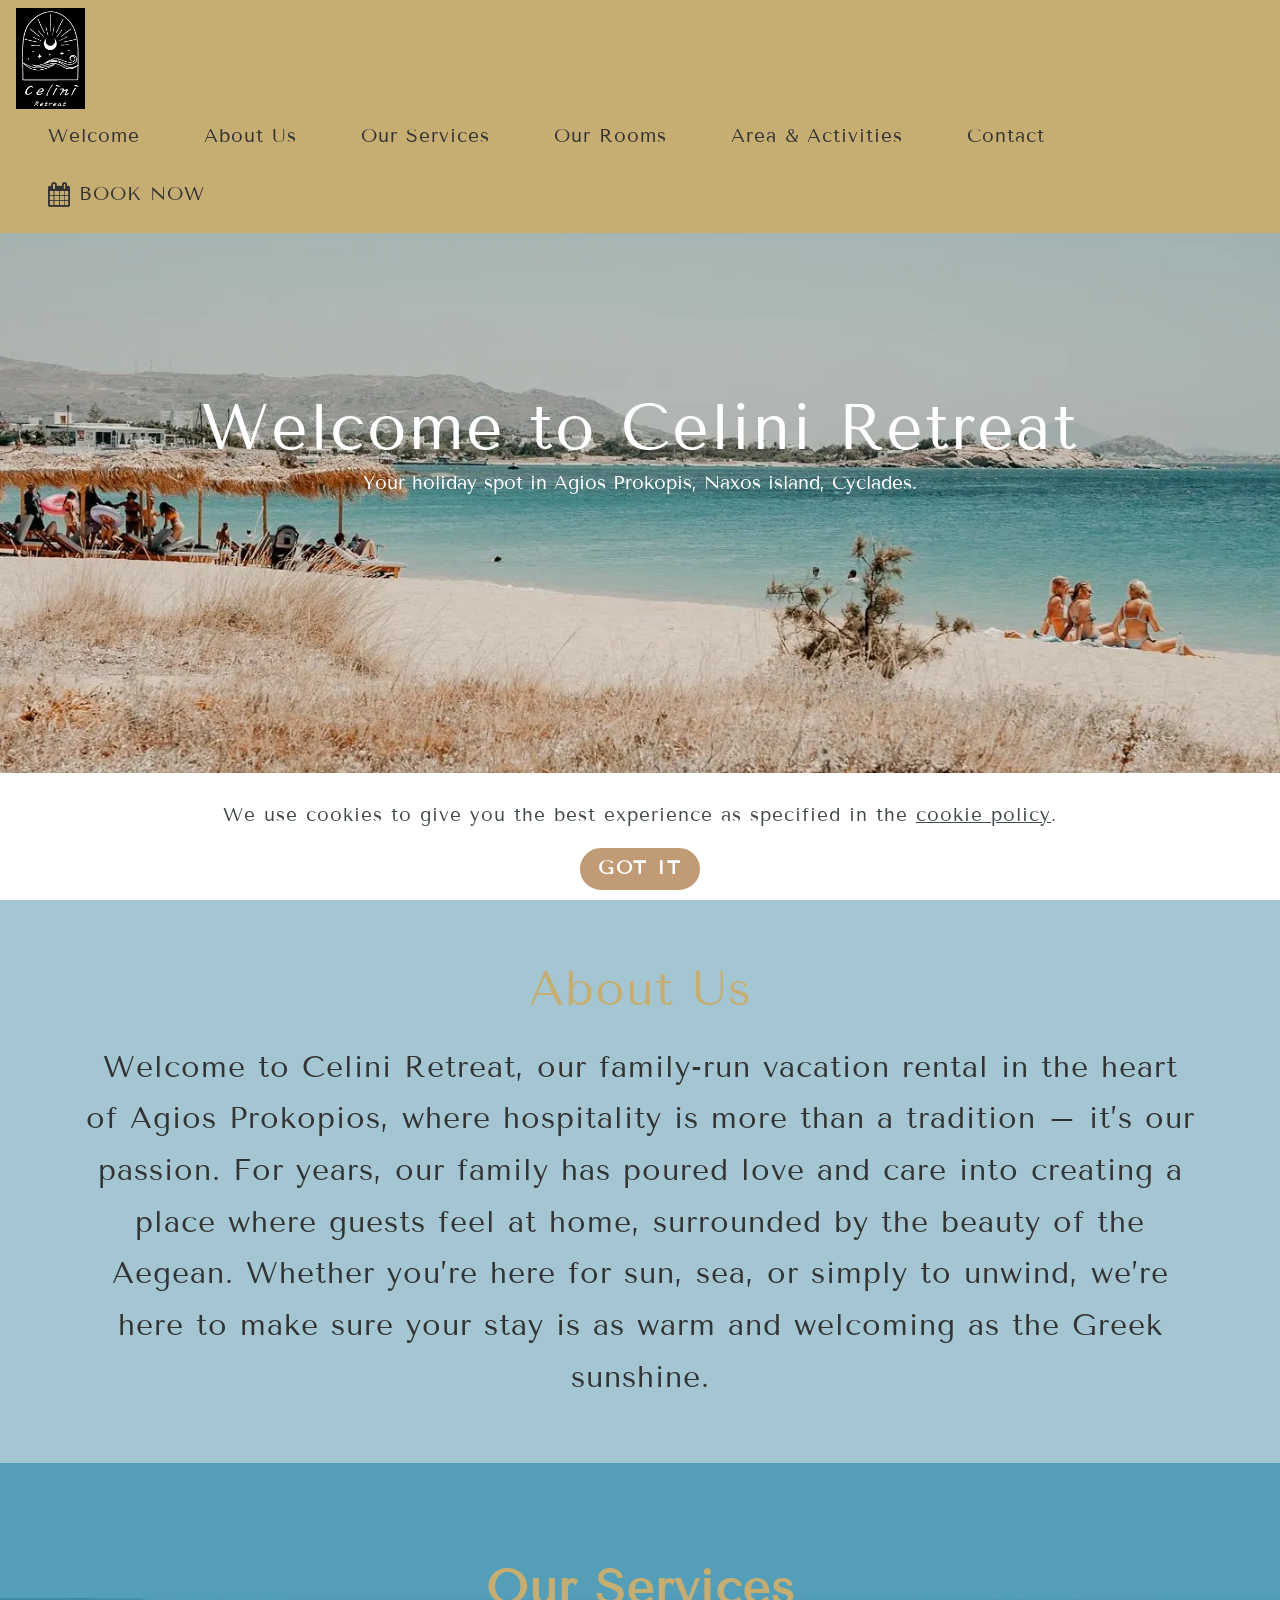
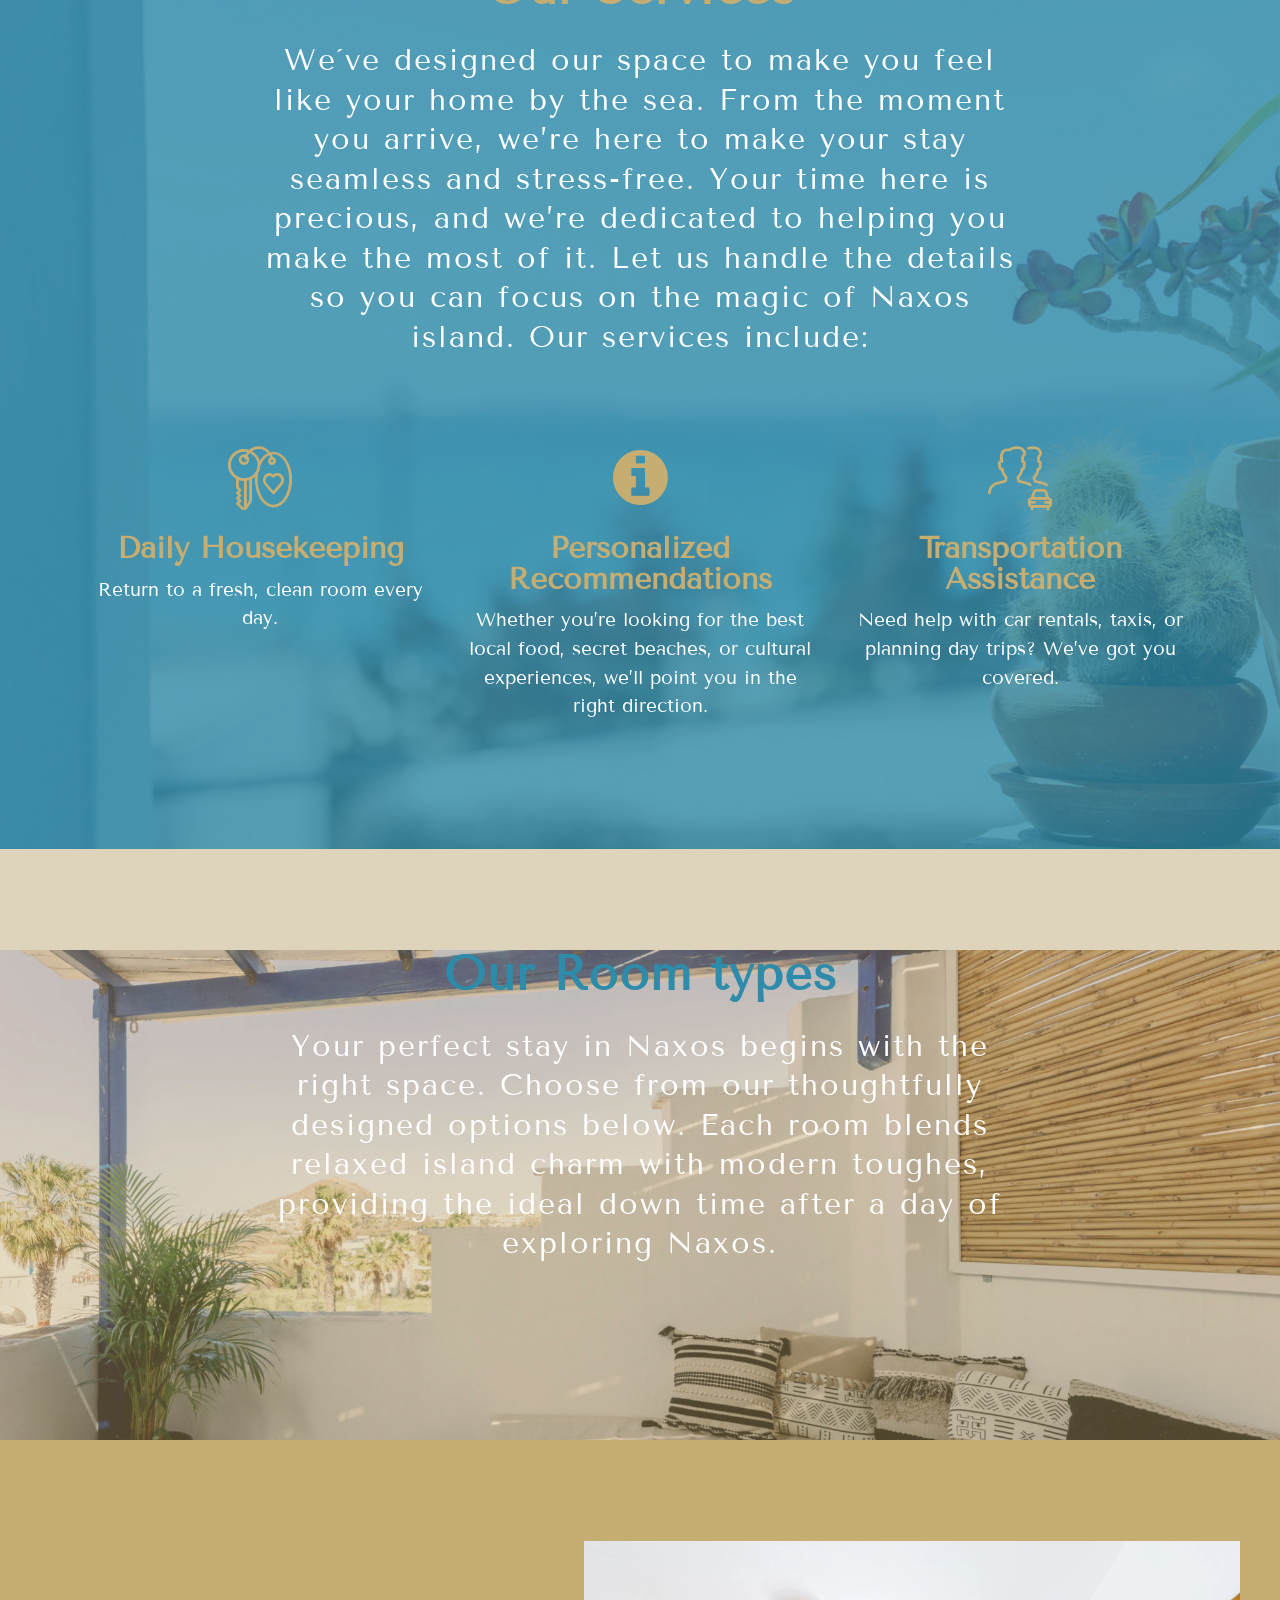
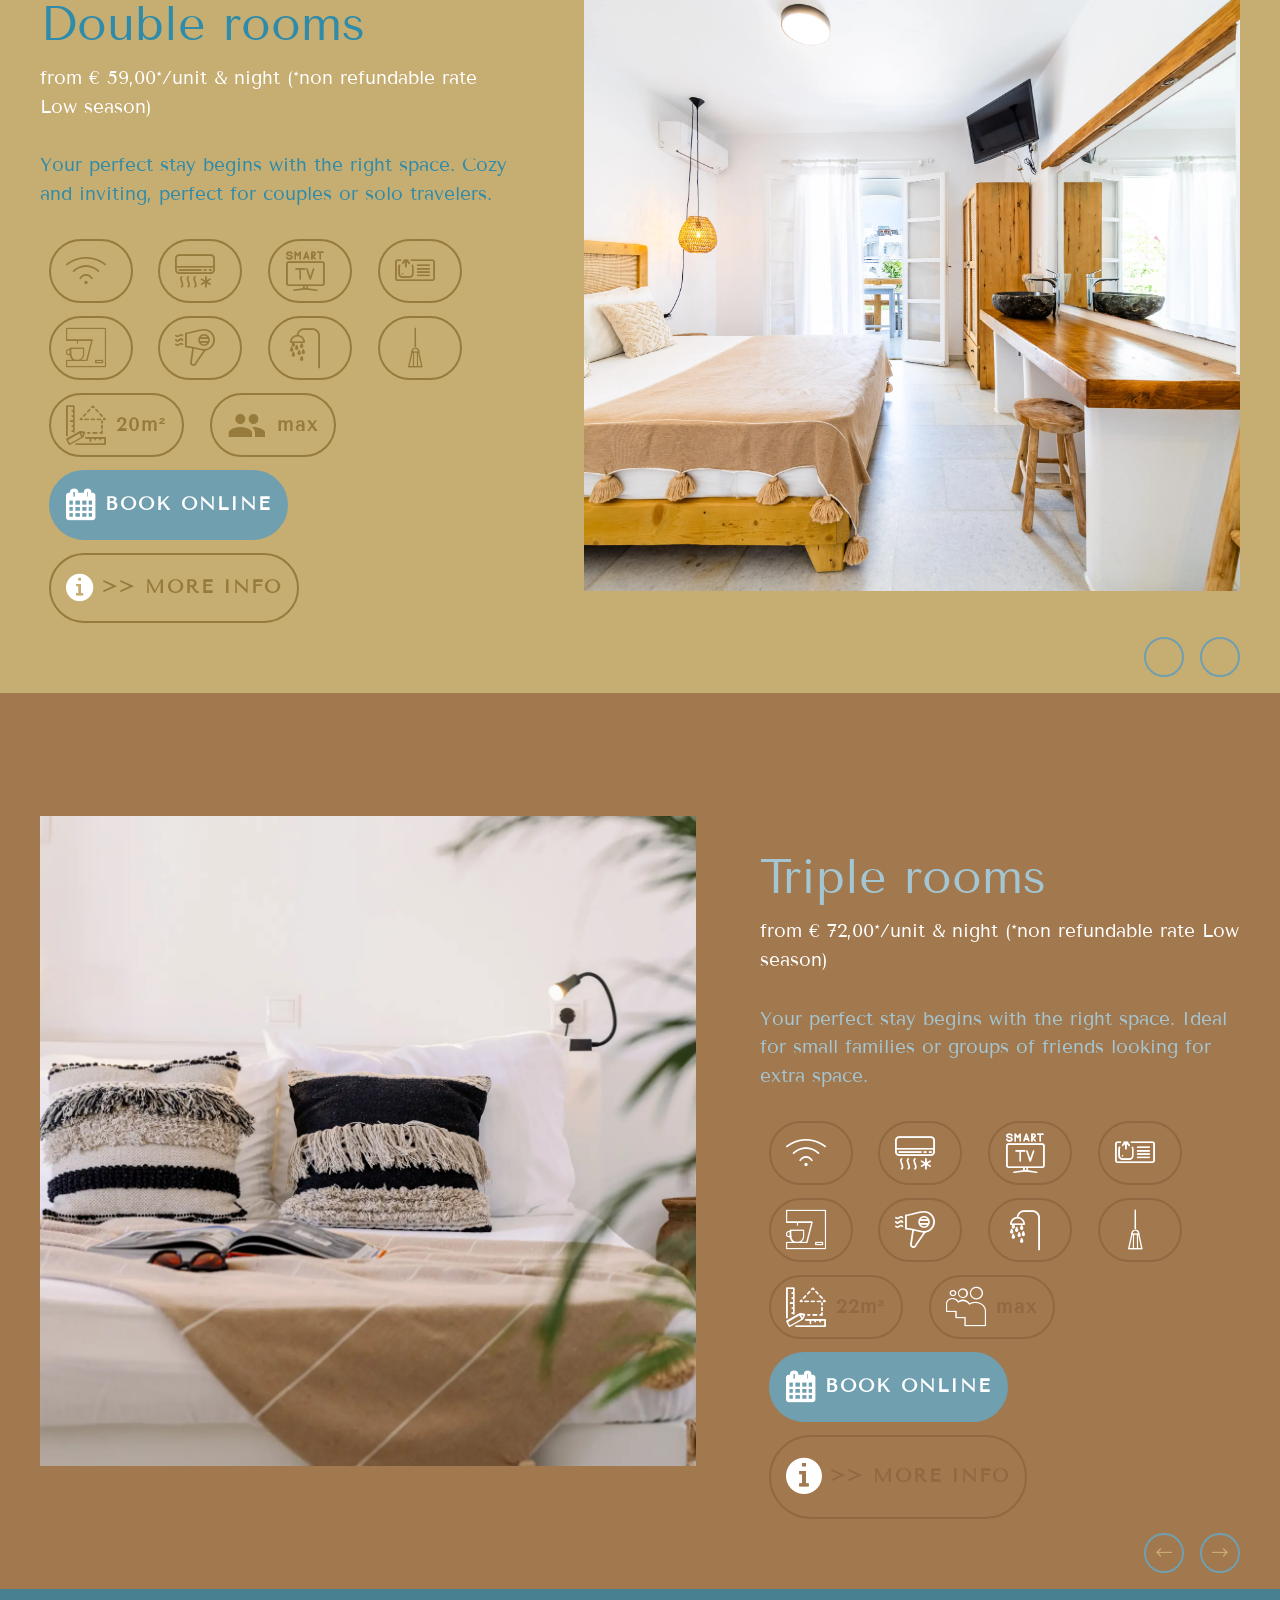
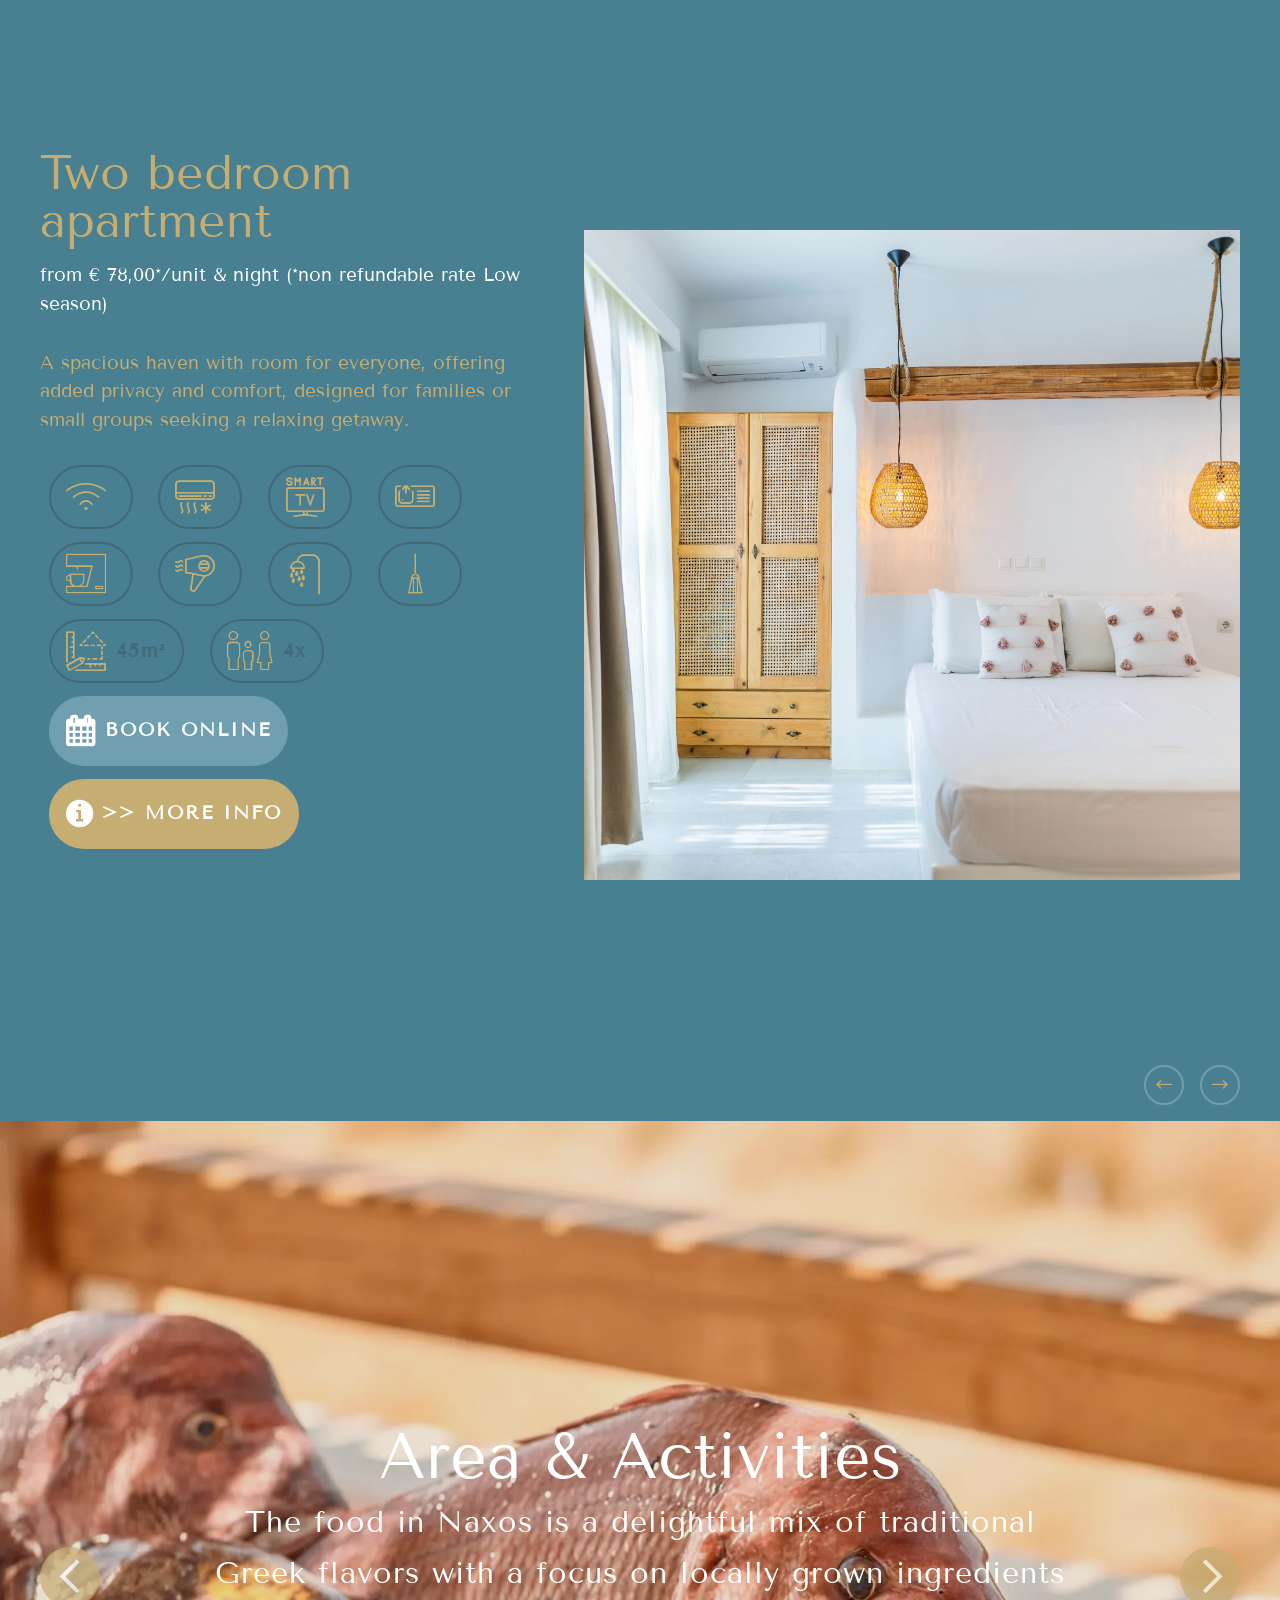
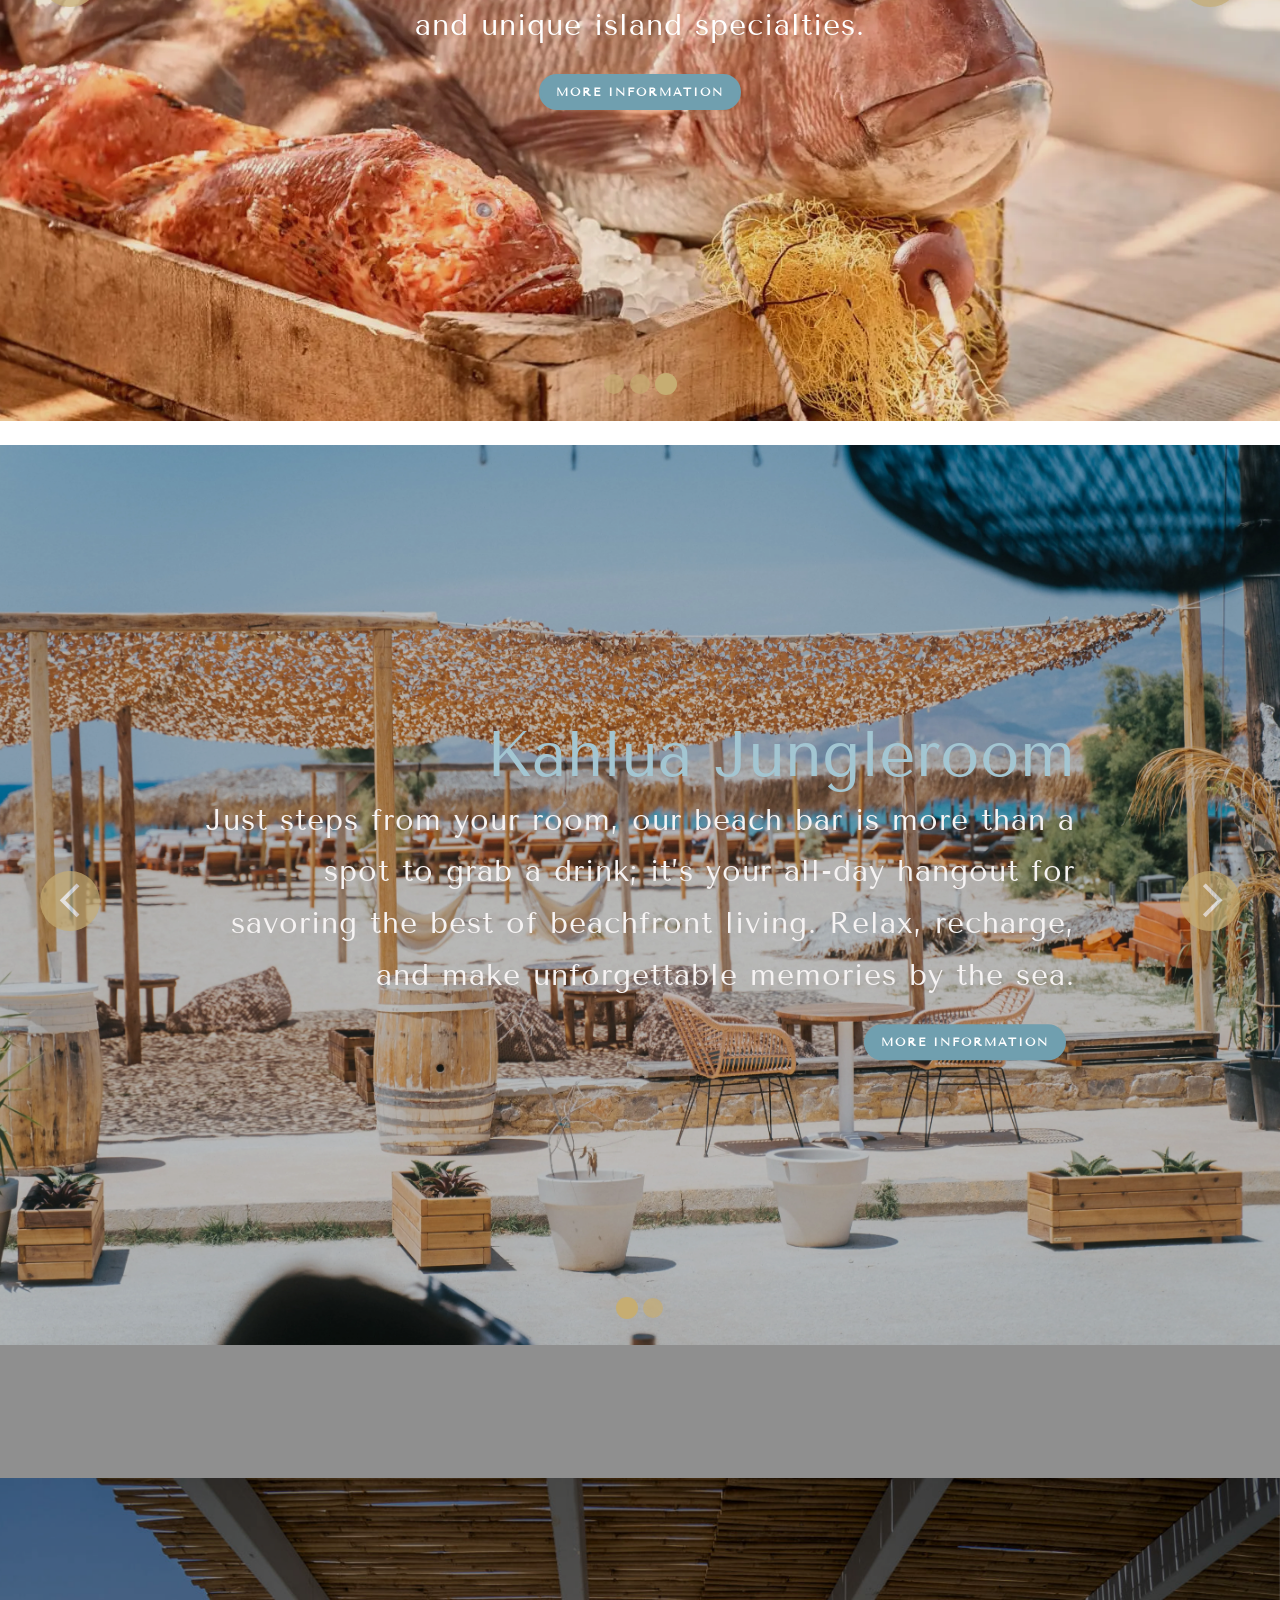
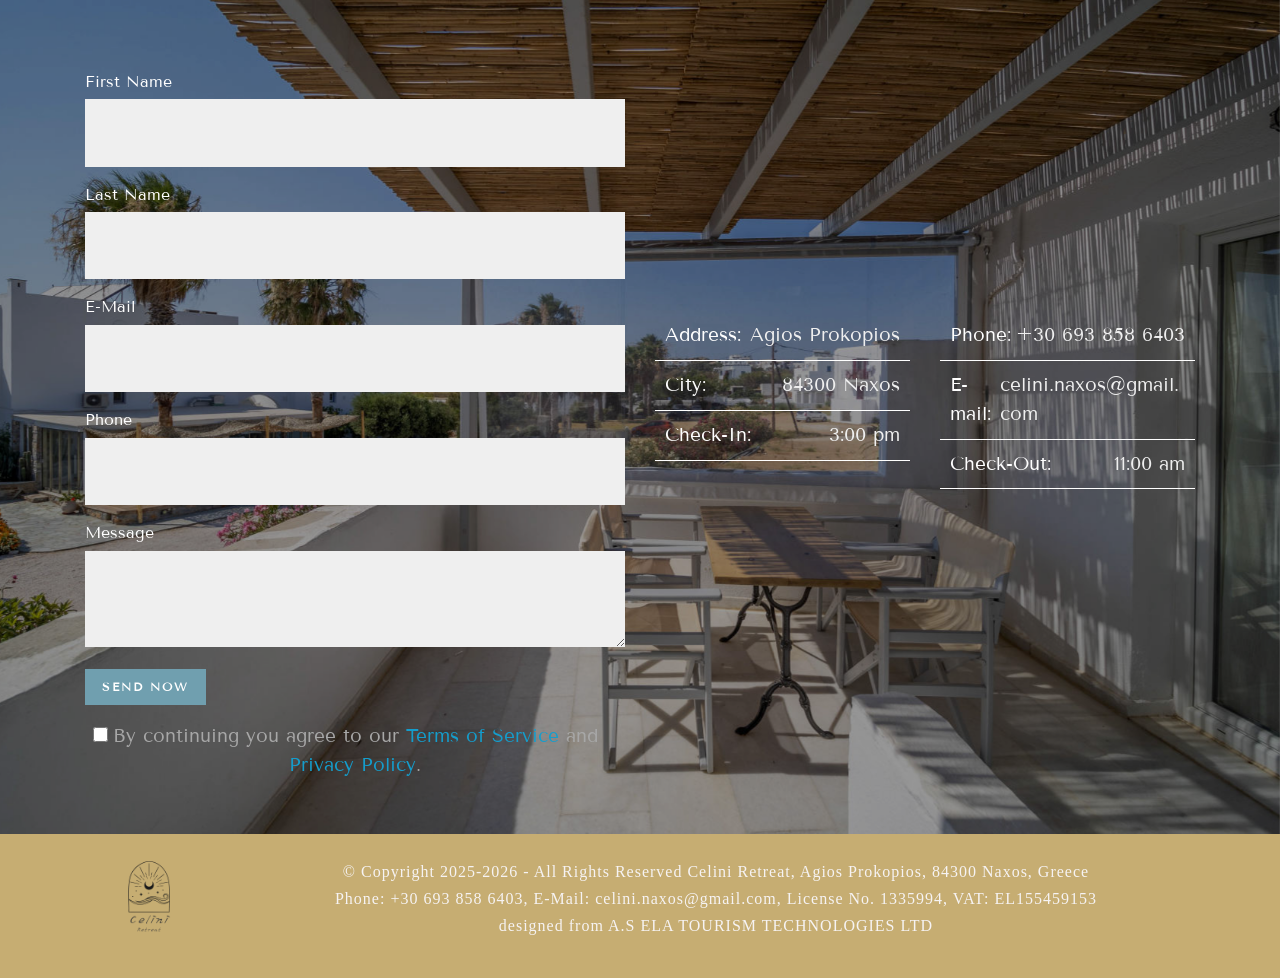
==== commit d62f8479: "create github pages" ====
--- a/index.html
+++ b/index.html
@@ -28,7 +28,7 @@
   <link rel="stylesheet" href="assets/theme/css/style.css">
   <link rel="preload" href="https://fonts.googleapis.com/css?family=Tenor+Sans:400&display=swap" as="style" onload="this.onload=null;this.rel='stylesheet'">
   <noscript><link rel="stylesheet" href="https://fonts.googleapis.com/css?family=Tenor+Sans:400&display=swap"></noscript>
-  <link rel="preload" as="style" href="assets/mobirise/css/mbr-additional.css?v=8jxCb0"><link rel="stylesheet" href="assets/mobirise/css/mbr-additional.css?v=8jxCb0" type="text/css">
+  <link rel="preload" as="style" href="assets/mobirise/css/mbr-additional.css?v=RMjrrJ"><link rel="stylesheet" href="assets/mobirise/css/mbr-additional.css?v=RMjrrJ" type="text/css">
 
   
   <style>
@@ -73,9 +73,9 @@
 
 <section class="slider3 cid-uEEYekBkEQ mbr-fullscreen" id="slider3-5l">
     
-    <div class="carousel slide carousel-fade" id="vpzx8DjihO" data-ride="carousel" data-interval="7000">
+    <div class="carousel slide carousel-fade" id="vuVlaFGVg3" data-ride="carousel" data-interval="7000">
         <ol class="carousel-indicators">
-            <li data-slide-to="0" class="active" data-bs-slide-to="0" data-target="#vpzx8DjihO"></li><li data-slide-to="1" class="" data-bs-slide-to="1" data-target="#vpzx8DjihO"></li><li data-slide-to="2" class="" data-bs-slide-to="2" data-target="#vpzx8DjihO"></li>
+            <li data-slide-to="0" class="active" data-bs-slide-to="0" data-target="#vuVlaFGVg3"></li><li data-slide-to="1" class="" data-bs-slide-to="1" data-target="#vuVlaFGVg3"></li><li data-slide-to="2" class="" data-bs-slide-to="2" data-target="#vuVlaFGVg3"></li>
             
             
         </ol>
@@ -111,11 +111,11 @@
                 <a href="page4.html#slider01-74"><img class="d-block w-100" src="assets/images/studios-9.webp" data-slide-to="2" data-bs-slide-to="2" alt=""></a></div>
             </div>
         </div>
-        <a class="carousel-control carousel-control-prev" role="button" data-slide="prev" href="#vpzx8DjihO">
+        <a class="carousel-control carousel-control-prev" role="button" data-slide="prev" href="#vuVlaFGVg3">
             <span class="mobi-mbri mobi-mbri-arrow-prev" aria-hidden="true"></span>
             <span class="sr-only">Previous</span>
         </a>
-        <a class="carousel-control carousel-control-next" role="button" data-slide="next" href="#vpzx8DjihO">
+        <a class="carousel-control carousel-control-next" role="button" data-slide="next" href="#vuVlaFGVg3">
             <span class="mobi-mbri mobi-mbri-arrow-next" aria-hidden="true"></span>
             <span class="sr-only">Next</span>
         </a>
@@ -274,7 +274,7 @@
                                             <p class="card-desc mbr-fonts-style display-7">from € 59,00*/unit &amp; night (*non refundable rate Low season)<br></p>
                                             <p class="card-text mbr-fonts-style display-7">Your perfect stay begins with the right space. Cozy and inviting, perfect for couples or solo travelers.</p>
                                             <div class="mbr-section-btn"><a class="btn btn-primary-outline display-7" href="#"><span class="mbri-wifi mbr-iconfont mbr-iconfont-btn" style="font-size: 40px;"></span></a>
-                                                <a class="btn btn-primary-outline display-7" href="#"><span class="icon54-v1-air-conditioner1 mbr-iconfont mbr-iconfont-btn" style="font-size: 40px;"></span></a> <a class="btn btn-primary-outline display-7" href="#"><span class="icon54-v3-smart-tv mbr-iconfont mbr-iconfont-btn" style="font-size: 40px;"></span></a> <a class="btn btn-primary-outline display-7" href="#"><span class="icon54-v4-kitchen-sink mbr-iconfont mbr-iconfont-btn" style="font-size: 40px;"></span></a>  <a class="btn btn-primary-outline display-7" href="#"><span class="imind-coffee-machine mbr-iconfont mbr-iconfont-btn" style="font-size: 40px;"></span></a> <a class="btn btn-primary-outline display-7" href="#"><span class="icon54-v1-hairdryer mbr-iconfont mbr-iconfont-btn" style="font-size: 40px;"></span></a> <a class="btn btn-primary-outline display-7" href="#"><span class="icon54-v3-showerheads-01 mbr-iconfont mbr-iconfont-btn" style="font-size: 40px;"></span></a>   <a class="btn btn-primary-outline display-7" href="#"><span class="imind-broom mbr-iconfont mbr-iconfont-btn" style="font-size: 40px;"></span></a>   <a class="btn btn-primary-outline display-7" href="#"><span class="icon54-v4-house-plan mbr-iconfont mbr-iconfont-btn" style="font-size: 40px;"></span>20m²</a> <a class="btn btn-primary-outline display-7" href="#"><span class="mdi-social-people mbr-iconfont mbr-iconfont-btn" style="font-size: 40px;"></span>max</a>  <a class="btn btn-info display-7" href="https://book.roompanda.com/c/celini-retreat-naxos-double-rooms" target="_blank"><span class="fa fa-calendar mbr-iconfont mbr-iconfont-btn"></span>BOOK ONLINE</a> <a class="btn btn-primary-outline display-7" href="page3.html#slider01-6n" target="_blank"><span class="fa fa-info-circle mbr-iconfont mbr-iconfont-btn" style="color: rgb(255, 255, 255);"></span>&gt;&gt; MORE INFO</a></div>
+                                                <a class="btn btn-primary-outline display-7" href="#"><span class="icon54-v1-air-conditioner1 mbr-iconfont mbr-iconfont-btn" style="font-size: 40px;"></span></a> <a class="btn btn-primary-outline display-7" href="#"><span class="icon54-v3-smart-tv mbr-iconfont mbr-iconfont-btn" style="font-size: 40px;"></span></a> <a class="btn btn-primary-outline display-7" href="#"><span class="icon54-v4-kitchen-sink mbr-iconfont mbr-iconfont-btn" style="font-size: 40px;"></span></a>  <a class="btn btn-primary-outline display-7" href="#"><span class="imind-coffee-machine mbr-iconfont mbr-iconfont-btn" style="font-size: 40px;"></span></a> <a class="btn btn-primary-outline display-7" href="#"><span class="icon54-v1-hairdryer mbr-iconfont mbr-iconfont-btn" style="font-size: 40px;"></span></a> <a class="btn btn-primary-outline display-7" href="#"><span class="icon54-v3-showerheads-01 mbr-iconfont mbr-iconfont-btn" style="font-size: 40px;"></span></a>   <a class="btn btn-primary-outline display-7" href="#"><span class="imind-broom mbr-iconfont mbr-iconfont-btn" style="font-size: 40px;"></span></a>   <a class="btn btn-primary-outline display-7" href="#"><span class="icon54-v4-house-plan mbr-iconfont mbr-iconfont-btn" style="font-size: 40px;"></span>20m²</a> <a class="btn btn-primary-outline display-7" href="#"><span class="mdi-social-people mbr-iconfont mbr-iconfont-btn" style="font-size: 40px;"></span>max</a>  <a class="btn btn-info display-7" href="https://book.roompanda.com/celininaxos" target="_blank"><span class="fa fa-calendar mbr-iconfont mbr-iconfont-btn"></span>BOOK ONLINE</a> <a class="btn btn-primary-outline display-7" href="page3.html#slider01-6n" target="_blank"><span class="fa fa-info-circle mbr-iconfont mbr-iconfont-btn" style="color: rgb(255, 255, 255);"></span>&gt;&gt; MORE INFO</a></div>
                                         </div>
                                         <div class="item-wrapper position-relative">
                                             <div class="image-wrap">
@@ -340,7 +340,7 @@
                                             <p class="card-desc mbr-fonts-style display-7">from € 72,00*/unit &amp; night (*non refundable rate Low season)<br></p>
                                             <p class="card-text mbr-fonts-style display-7">Your perfect stay begins with the right space. Ideal for small families or groups of friends looking for extra space.&nbsp;</p>
                                             <div class="mbr-section-btn"><a class="btn btn-warning-outline display-7" href="#"><span class="mbri-wifi mbr-iconfont mbr-iconfont-btn" style="font-size: 40px; color: rgb(255, 255, 255);"></span></a>
-                                               <a class="btn btn-warning-outline display-7" href="#"><span class="icon54-v1-air-conditioner1 mbr-iconfont mbr-iconfont-btn" style="font-size: 40px; color: rgb(255, 255, 255);"></span></a> <a class="btn btn-warning-outline display-7" href="#"><span class="icon54-v3-smart-tv mbr-iconfont mbr-iconfont-btn" style="font-size: 40px; color: rgb(255, 255, 255);"></span></a> <a class="btn btn-warning-outline display-7" href="#"><span class="icon54-v4-kitchen-sink mbr-iconfont mbr-iconfont-btn" style="font-size: 40px; color: rgb(255, 255, 255);"></span></a>  <a class="btn btn-warning-outline display-7" href="#"><span class="imind-coffee-machine mbr-iconfont mbr-iconfont-btn" style="font-size: 40px; color: rgb(255, 255, 255);"></span></a> <a class="btn btn-warning-outline display-7" href="#"><span class="icon54-v1-hairdryer mbr-iconfont mbr-iconfont-btn" style="font-size: 40px; color: rgb(255, 255, 255);"></span></a> <a class="btn btn-warning-outline display-7" href="#"><span class="icon54-v3-showerheads-01 mbr-iconfont mbr-iconfont-btn" style="font-size: 40px; color: rgb(255, 255, 255);"></span></a>   <a class="btn btn-warning-outline display-7" href="#"><span class="imind-broom mbr-iconfont mbr-iconfont-btn" style="font-size: 40px; color: rgb(255, 255, 255);"></span></a>    <a class="btn btn-warning-outline display-7" href="#"><span class="icon54-v4-house-plan mbr-iconfont mbr-iconfont-btn" style="font-size: 40px; color: rgb(255, 255, 255);"></span>22m²</a> <a class="btn btn-warning-outline display-7" href="#"><span class="imind-myspace mbr-iconfont mbr-iconfont-btn" style="font-size: 40px; color: rgb(255, 255, 255);"></span>max</a>  <a class="btn btn-info display-7" href="https://book.roompanda.com/c/celini-retreat-naxos-triple-rooms" target="_blank"><span class="fa fa-calendar mbr-iconfont mbr-iconfont-btn"></span>BOOK ONLINE</a> <a class="btn btn-warning-outline display-7" href="page4.html#slider01-74" target="_blank"><span class="fa fa-info-circle mbr-iconfont mbr-iconfont-btn" style="font-size: 40px; color: rgb(255, 255, 255);"></span>&gt;&gt; MORE INFO</a></div>
+                                               <a class="btn btn-warning-outline display-7" href="#"><span class="icon54-v1-air-conditioner1 mbr-iconfont mbr-iconfont-btn" style="font-size: 40px; color: rgb(255, 255, 255);"></span></a> <a class="btn btn-warning-outline display-7" href="#"><span class="icon54-v3-smart-tv mbr-iconfont mbr-iconfont-btn" style="font-size: 40px; color: rgb(255, 255, 255);"></span></a> <a class="btn btn-warning-outline display-7" href="#"><span class="icon54-v4-kitchen-sink mbr-iconfont mbr-iconfont-btn" style="font-size: 40px; color: rgb(255, 255, 255);"></span></a>  <a class="btn btn-warning-outline display-7" href="#"><span class="imind-coffee-machine mbr-iconfont mbr-iconfont-btn" style="font-size: 40px; color: rgb(255, 255, 255);"></span></a> <a class="btn btn-warning-outline display-7" href="#"><span class="icon54-v1-hairdryer mbr-iconfont mbr-iconfont-btn" style="font-size: 40px; color: rgb(255, 255, 255);"></span></a> <a class="btn btn-warning-outline display-7" href="#"><span class="icon54-v3-showerheads-01 mbr-iconfont mbr-iconfont-btn" style="font-size: 40px; color: rgb(255, 255, 255);"></span></a>   <a class="btn btn-warning-outline display-7" href="#"><span class="imind-broom mbr-iconfont mbr-iconfont-btn" style="font-size: 40px; color: rgb(255, 255, 255);"></span></a>    <a class="btn btn-warning-outline display-7" href="#"><span class="icon54-v4-house-plan mbr-iconfont mbr-iconfont-btn" style="font-size: 40px; color: rgb(255, 255, 255);"></span>22m²</a> <a class="btn btn-warning-outline display-7" href="#"><span class="imind-myspace mbr-iconfont mbr-iconfont-btn" style="font-size: 40px; color: rgb(255, 255, 255);"></span>max</a>  <a class="btn btn-info display-7" href="https://book.roompanda.com/celininaxos" target="_blank"><span class="fa fa-calendar mbr-iconfont mbr-iconfont-btn"></span>BOOK ONLINE</a> <a class="btn btn-warning-outline display-7" href="page4.html#slider01-74" target="_blank"><span class="fa fa-info-circle mbr-iconfont mbr-iconfont-btn" style="font-size: 40px; color: rgb(255, 255, 255);"></span>&gt;&gt; MORE INFO</a></div>
                                         </div>
                                         <div class="item-wrapper position-relative">
                                             <div class="image-wrap">
@@ -423,7 +423,7 @@
                                             <p class="card-desc mbr-fonts-style display-7">from € 78,00*/unit &amp; night (*non refundable rate Low season)<br></p>
                                             <p class="card-text mbr-fonts-style display-7">A spacious haven with room for everyone, offering added privacy and comfort, designed for families or small groups seeking a relaxing getaway. With two bedrooms, two bathrooms, and a private balcony overlooking the mountains, this air-conditioned apartment offers the perfect blend of space, convenience, and tranquility. Facilities also include a well-equipped kitchenette with fridge and stovetop, a mini safe, a flat-screen TV and free WiFi.</p>
                                             <div class="mbr-section-btn"><a class="btn btn-white display-7" href="#"><span class="mbri-wifi mbr-iconfont mbr-iconfont-btn" style="font-size: 40px; color: rgb(198, 173, 114);"></span></a>
-                                                <a class="btn btn-info-outline display-7" href="#"><span class="icon54-v1-air-conditioner1 mbr-iconfont mbr-iconfont-btn" style="font-size: 40px; color: rgb(198, 173, 114);"></span></a> <a class="btn btn-info-outline display-7" href="#"><span class="icon54-v3-smart-tv mbr-iconfont mbr-iconfont-btn" style="font-size: 40px; color: rgb(198, 173, 114);"></span></a> <a class="btn btn-info-outline display-7" href="#"><span class="icon54-v4-kitchen-sink mbr-iconfont mbr-iconfont-btn" style="font-size: 40px; color: rgb(198, 173, 114);"></span></a>  <a class="btn btn-info-outline display-7" href="#"><span class="imind-coffee-machine mbr-iconfont mbr-iconfont-btn" style="font-size: 40px; color: rgb(198, 173, 114);"></span></a> <a class="btn btn-info-outline display-7" href="#"><span class="icon54-v1-hairdryer mbr-iconfont mbr-iconfont-btn" style="font-size: 40px; color: rgb(198, 173, 114);"></span></a> <a class="btn btn-info-outline display-7" href="#"><span class="icon54-v3-showerheads-01 mbr-iconfont mbr-iconfont-btn" style="font-size: 40px; color: rgb(198, 173, 114);"></span></a>   <a class="btn btn-info-outline display-7" href="#"><span class="imind-broom mbr-iconfont mbr-iconfont-btn" style="font-size: 40px; color: rgb(198, 173, 114);"></span></a>   <a class="btn btn-info-outline display-7" href="#"><span class="icon54-v4-house-plan mbr-iconfont mbr-iconfont-btn" style="font-size: 40px; color: rgb(198, 173, 114);"></span>45m²</a> <a class="btn btn-info-outline display-7" href="#"><span class="imind-family-sign mbr-iconfont mbr-iconfont-btn" style="font-size: 40px; color: rgb(198, 173, 114);"></span>4x</a>   <a class="btn btn-info display-7" href="https://book.roompanda.com/two-bedroom-apartment" target="_blank"><span class="fa fa-calendar mbr-iconfont mbr-iconfont-btn" style="color: rgb(255, 255, 255);"></span>BOOK ONLINE</a> <a class="btn btn-primary display-7" href="https://book.roompanda.com/two-bedroom-apartment" target="_blank"><span class="fa fa-info-circle mbr-iconfont mbr-iconfont-btn" style="color: rgb(255, 255, 255);"></span>&gt;&gt; MORE INFO</a></div>
+                                                <a class="btn btn-info-outline display-7" href="#"><span class="icon54-v1-air-conditioner1 mbr-iconfont mbr-iconfont-btn" style="font-size: 40px; color: rgb(198, 173, 114);"></span></a> <a class="btn btn-info-outline display-7" href="#"><span class="icon54-v3-smart-tv mbr-iconfont mbr-iconfont-btn" style="font-size: 40px; color: rgb(198, 173, 114);"></span></a> <a class="btn btn-info-outline display-7" href="#"><span class="icon54-v4-kitchen-sink mbr-iconfont mbr-iconfont-btn" style="font-size: 40px; color: rgb(198, 173, 114);"></span></a>  <a class="btn btn-info-outline display-7" href="#"><span class="imind-coffee-machine mbr-iconfont mbr-iconfont-btn" style="font-size: 40px; color: rgb(198, 173, 114);"></span></a> <a class="btn btn-info-outline display-7" href="#"><span class="icon54-v1-hairdryer mbr-iconfont mbr-iconfont-btn" style="font-size: 40px; color: rgb(198, 173, 114);"></span></a> <a class="btn btn-info-outline display-7" href="#"><span class="icon54-v3-showerheads-01 mbr-iconfont mbr-iconfont-btn" style="font-size: 40px; color: rgb(198, 173, 114);"></span></a>   <a class="btn btn-info-outline display-7" href="#"><span class="imind-broom mbr-iconfont mbr-iconfont-btn" style="font-size: 40px; color: rgb(198, 173, 114);"></span></a>   <a class="btn btn-info-outline display-7" href="#"><span class="icon54-v4-house-plan mbr-iconfont mbr-iconfont-btn" style="font-size: 40px; color: rgb(198, 173, 114);"></span>45m²</a> <a class="btn btn-info-outline display-7" href="#"><span class="imind-family-sign mbr-iconfont mbr-iconfont-btn" style="font-size: 40px; color: rgb(198, 173, 114);"></span>4x</a>   <a class="btn btn-info display-7" href="https://book.roompanda.com/celininaxos" target="_blank"><span class="fa fa-calendar mbr-iconfont mbr-iconfont-btn" style="color: rgb(255, 255, 255);"></span>BOOK ONLINE</a> <a class="btn btn-primary display-7" href="https://book.roompanda.com/two-bedroom-apartment" target="_blank"><span class="fa fa-info-circle mbr-iconfont mbr-iconfont-btn" style="color: rgb(255, 255, 255);"></span>&gt;&gt; MORE INFO</a></div>
                                         </div>
                                         <div class="item-wrapper position-relative">
                                             <div class="image-wrap">
@@ -509,7 +509,7 @@
                 </p>
                 <div class="form1" data-form-type="formoid">
                     <!---Formbuilder Form--->
-                    <form action="https://mobirise.eu/" method="POST" class="mbr-form form-with-styler" data-form-title="Mobirise Form"><input type="hidden" name="email" data-form-email="true" value="psKKmfZsR6tkjVqlbF1Pqa6wiDV5769uPMMQ4XN2d0j3Gu2T7AQ3JpJWcD2ZLRPk7KE1SbIFqRkOHqoE/ajlJizAFRZWvpS3mPXp9SXvPuGlIm5sUC5QemitRCwnc84Z.shHHiXGlcgCChzz/FcH5JwMVJk+v4Pd0f4xbiYP9frV4QaXx/XXCOhI+U399q5UG83FpxGeJE8S8ipVABOeobH79EtLoqzJGkUXEHcuvC6L1LClrj5PoU+k+GJDGFCA7">
+                    <form action="https://mobirise.eu/" method="POST" class="mbr-form form-with-styler" data-form-title="Mobirise Form"><input type="hidden" name="email" data-form-email="true" value="qU+AxJ4EcyH7H3OdxujYKxXwn6WbKb7dvoOORvVFvJ1/aK7mM8WAnw03b450W2en5mKo79GTPv7PtUtghp0yKZ+FjxocaiCqhfRoJRKzotvY6uMNRfkuqDaQuGhwWbiD.5nrcrGeDzWRmXOn/1cJnAV642V2tLyiJ3e0REgAMfXhMoaAzApVhfaYs4TQ/RmmIRAsf/gFaGBBH/MPjLuSw4GYA8dYYtk6AgZ1e4woqI9z5PHxBrdYdnKGeFM2eedg2">
                         <div class="row">
                             <div hidden="hidden" data-form-alert="" class="alert alert-success col-12">Thanks for filling out the form!</div>
                             <div hidden="hidden" data-form-alert-danger="" class="alert alert-danger col-12"></div>
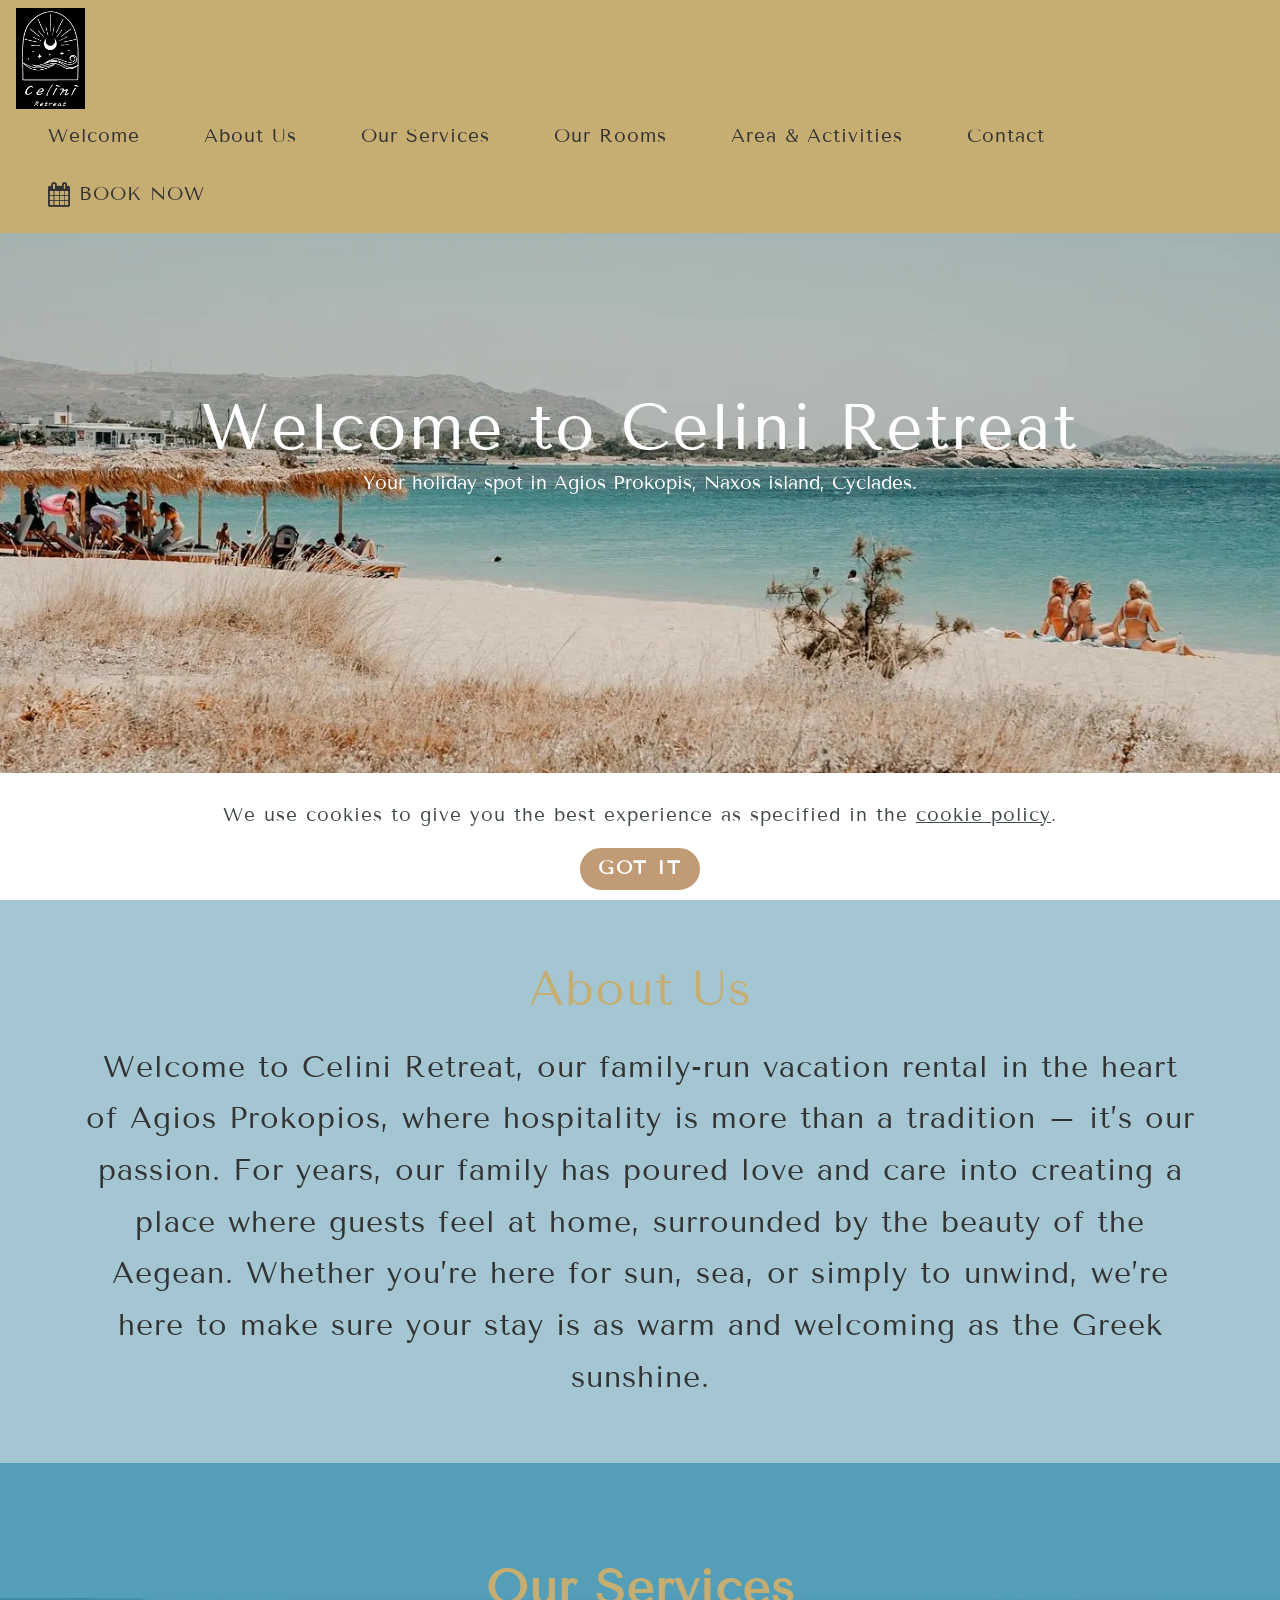
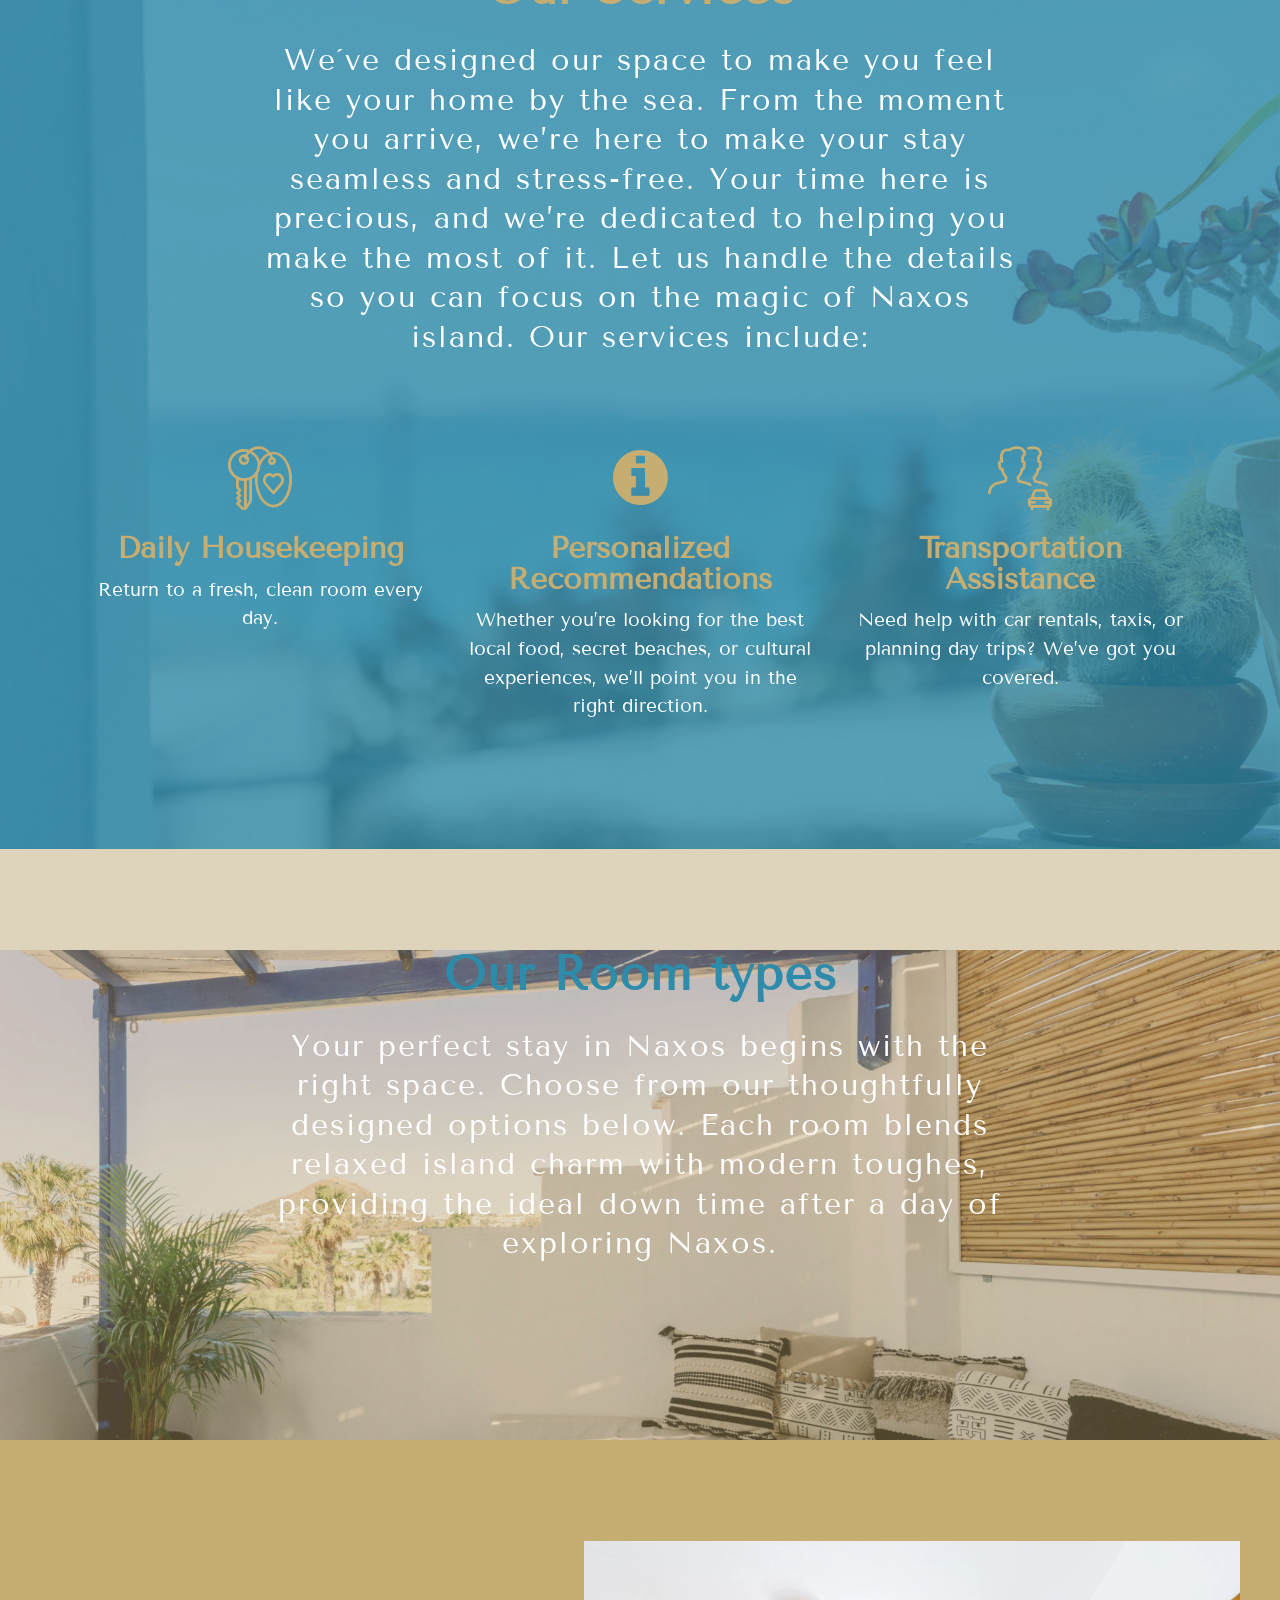
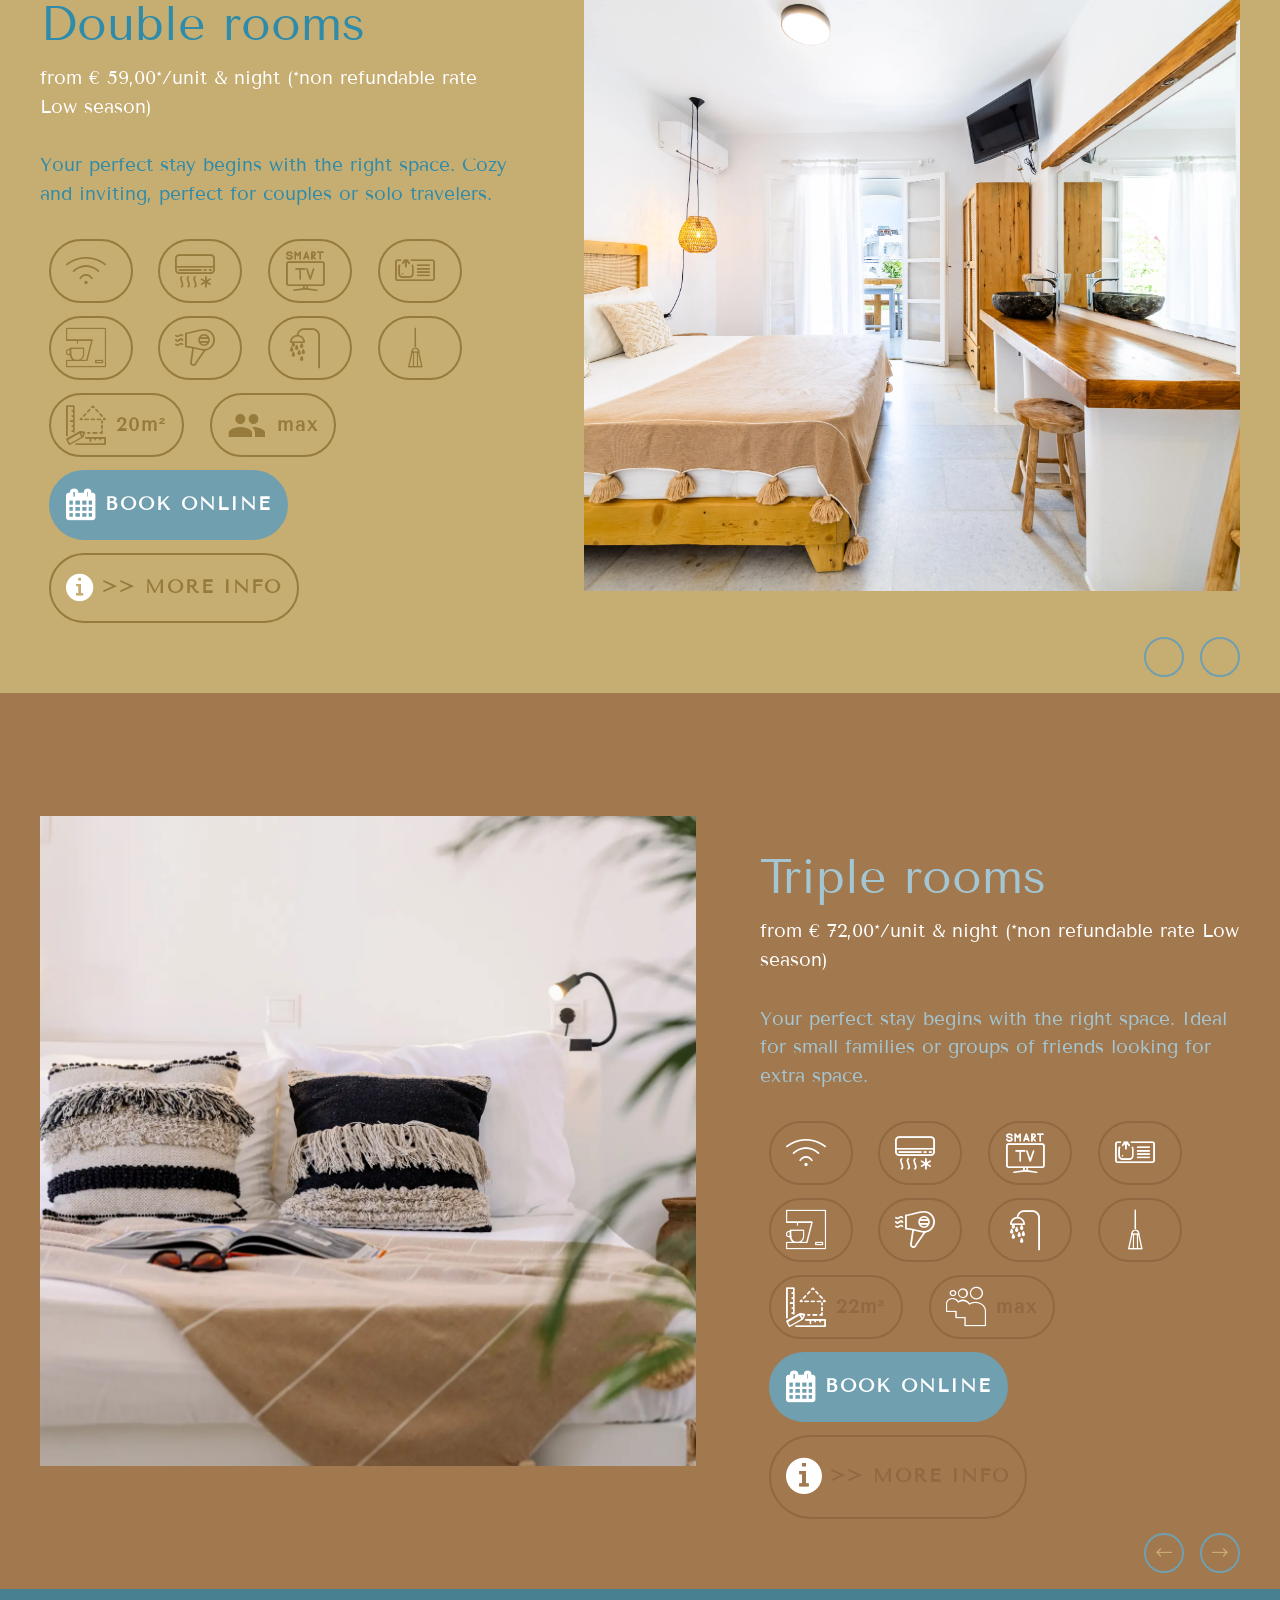
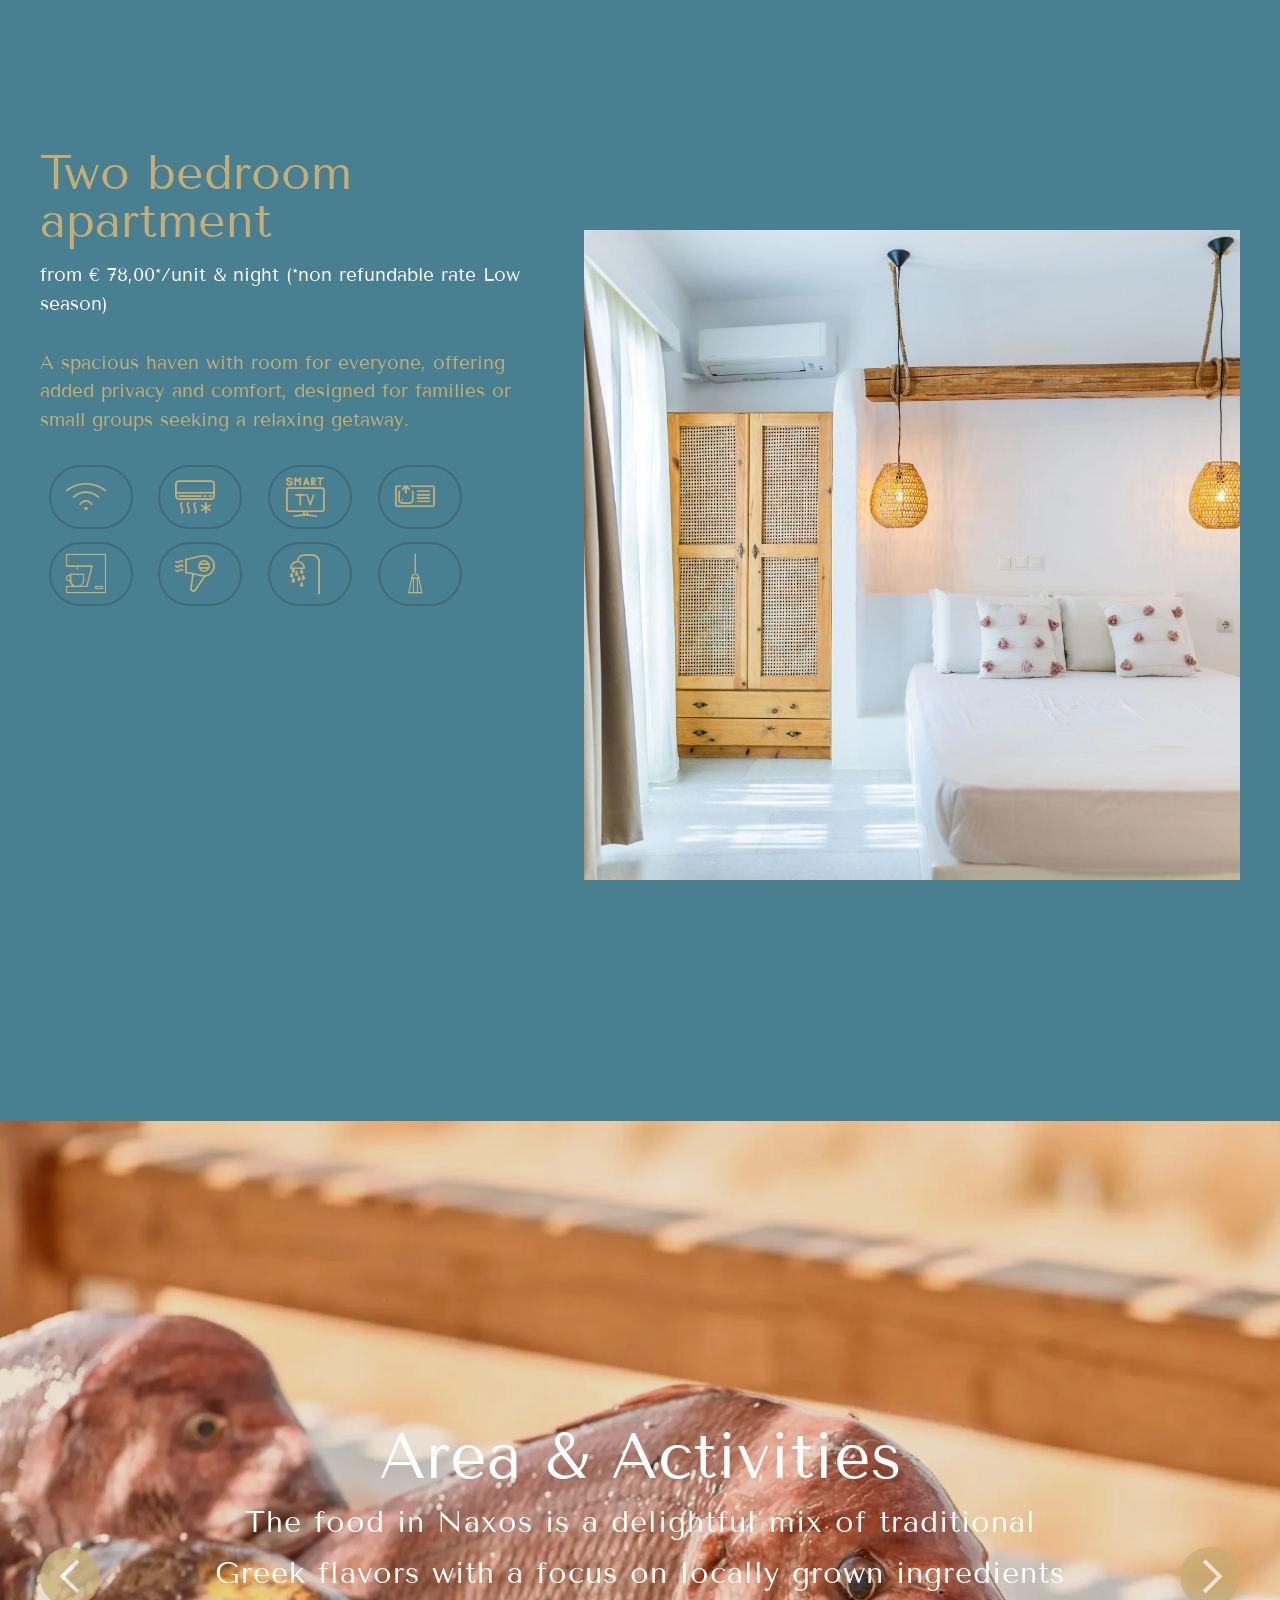
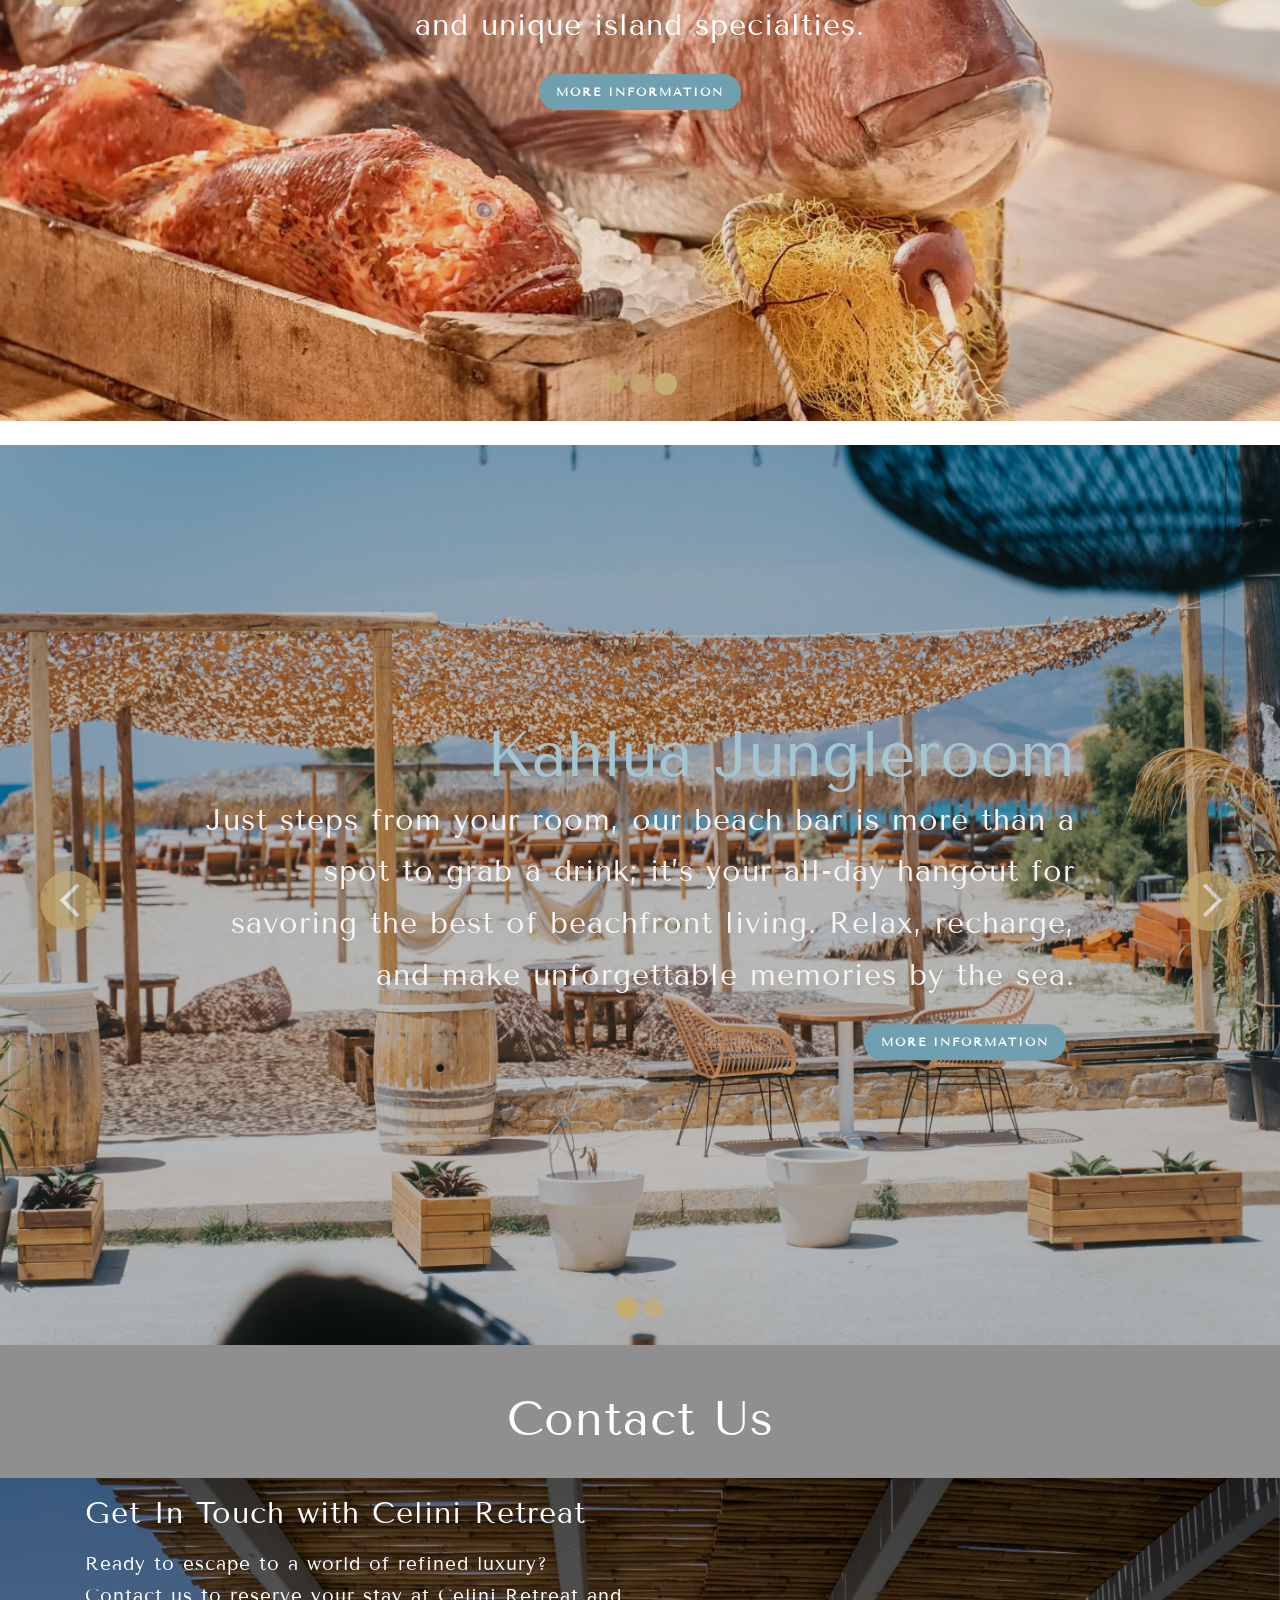
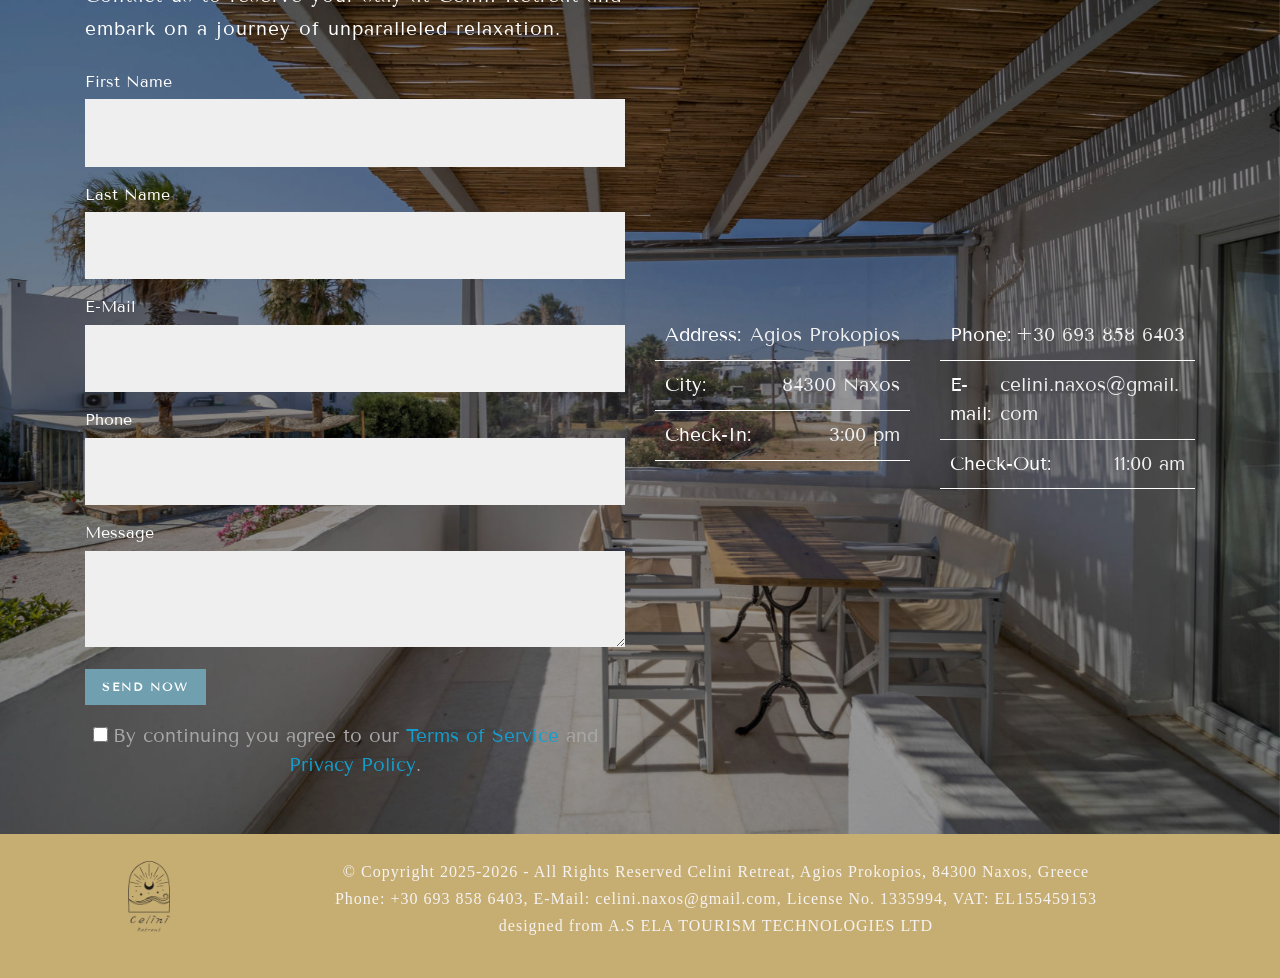
==== commit da8a859d: "create github pages" ====
--- a/index.html
+++ b/index.html
@@ -28,7 +28,7 @@
   <link rel="stylesheet" href="assets/theme/css/style.css">
   <link rel="preload" href="https://fonts.googleapis.com/css?family=Tenor+Sans:400&display=swap" as="style" onload="this.onload=null;this.rel='stylesheet'">
   <noscript><link rel="stylesheet" href="https://fonts.googleapis.com/css?family=Tenor+Sans:400&display=swap"></noscript>
-  <link rel="preload" as="style" href="assets/mobirise/css/mbr-additional.css?v=RMjrrJ"><link rel="stylesheet" href="assets/mobirise/css/mbr-additional.css?v=RMjrrJ" type="text/css">
+  <link rel="preload" as="style" href="assets/mobirise/css/mbr-additional.css?v=2lHMkb"><link rel="stylesheet" href="assets/mobirise/css/mbr-additional.css?v=2lHMkb" type="text/css">
 
   
   <style>
@@ -73,9 +73,9 @@
 
 <section class="slider3 cid-uEEYekBkEQ mbr-fullscreen" id="slider3-5l">
     
-    <div class="carousel slide carousel-fade" id="vuVlaFGVg3" data-ride="carousel" data-interval="7000">
+    <div class="carousel slide carousel-fade" id="vuVlxv8tU4" data-ride="carousel" data-interval="7000">
         <ol class="carousel-indicators">
-            <li data-slide-to="0" class="active" data-bs-slide-to="0" data-target="#vuVlaFGVg3"></li><li data-slide-to="1" class="" data-bs-slide-to="1" data-target="#vuVlaFGVg3"></li><li data-slide-to="2" class="" data-bs-slide-to="2" data-target="#vuVlaFGVg3"></li>
+            <li data-slide-to="0" class="active" data-bs-slide-to="0" data-target="#vuVlxv8tU4"></li><li data-slide-to="1" class="" data-bs-slide-to="1" data-target="#vuVlxv8tU4"></li><li data-slide-to="2" class="" data-bs-slide-to="2" data-target="#vuVlxv8tU4"></li>
             
             
         </ol>
@@ -111,11 +111,11 @@
                 <a href="page4.html#slider01-74"><img class="d-block w-100" src="assets/images/studios-9.webp" data-slide-to="2" data-bs-slide-to="2" alt=""></a></div>
             </div>
         </div>
-        <a class="carousel-control carousel-control-prev" role="button" data-slide="prev" href="#vuVlaFGVg3">
+        <a class="carousel-control carousel-control-prev" role="button" data-slide="prev" href="#vuVlxv8tU4">
             <span class="mobi-mbri mobi-mbri-arrow-prev" aria-hidden="true"></span>
             <span class="sr-only">Previous</span>
         </a>
-        <a class="carousel-control carousel-control-next" role="button" data-slide="next" href="#vuVlaFGVg3">
+        <a class="carousel-control carousel-control-next" role="button" data-slide="next" href="#vuVlxv8tU4">
             <span class="mobi-mbri mobi-mbri-arrow-next" aria-hidden="true"></span>
             <span class="sr-only">Next</span>
         </a>
@@ -509,7 +509,7 @@
                 </p>
                 <div class="form1" data-form-type="formoid">
                     <!---Formbuilder Form--->
-                    <form action="https://mobirise.eu/" method="POST" class="mbr-form form-with-styler" data-form-title="Mobirise Form"><input type="hidden" name="email" data-form-email="true" value="qU+AxJ4EcyH7H3OdxujYKxXwn6WbKb7dvoOORvVFvJ1/aK7mM8WAnw03b450W2en5mKo79GTPv7PtUtghp0yKZ+FjxocaiCqhfRoJRKzotvY6uMNRfkuqDaQuGhwWbiD.5nrcrGeDzWRmXOn/1cJnAV642V2tLyiJ3e0REgAMfXhMoaAzApVhfaYs4TQ/RmmIRAsf/gFaGBBH/MPjLuSw4GYA8dYYtk6AgZ1e4woqI9z5PHxBrdYdnKGeFM2eedg2">
+                    <form action="https://mobirise.eu/" method="POST" class="mbr-form form-with-styler" data-form-title="Mobirise Form"><input type="hidden" name="email" data-form-email="true" value="5EelhulYHOCRHZNMByBVvmbY7whDLQoV2t7Y1ZkIIkbQbtTxotUdR3jcyNz+EvCDSwmYmJKUFLggo1LbOe0SpKgn32IJIfoTy2XEfKRVEX6BpWGIutk9zEV03jpgekcv.VzlRxposCflJko6i4ofNr46u4pXpulDVhD+2jANcD/Qh/FizWk/6bp3VFDH62LwVpRLie/FpAbu32eXydSw33qbmyFRrGQoM2tpAIc0j9ZTsZMk6whHfgBcLxvRQbqFA">
                         <div class="row">
                             <div hidden="hidden" data-form-alert="" class="alert alert-success col-12">Thanks for filling out the form!</div>
                             <div hidden="hidden" data-form-alert-danger="" class="alert alert-danger col-12"></div>
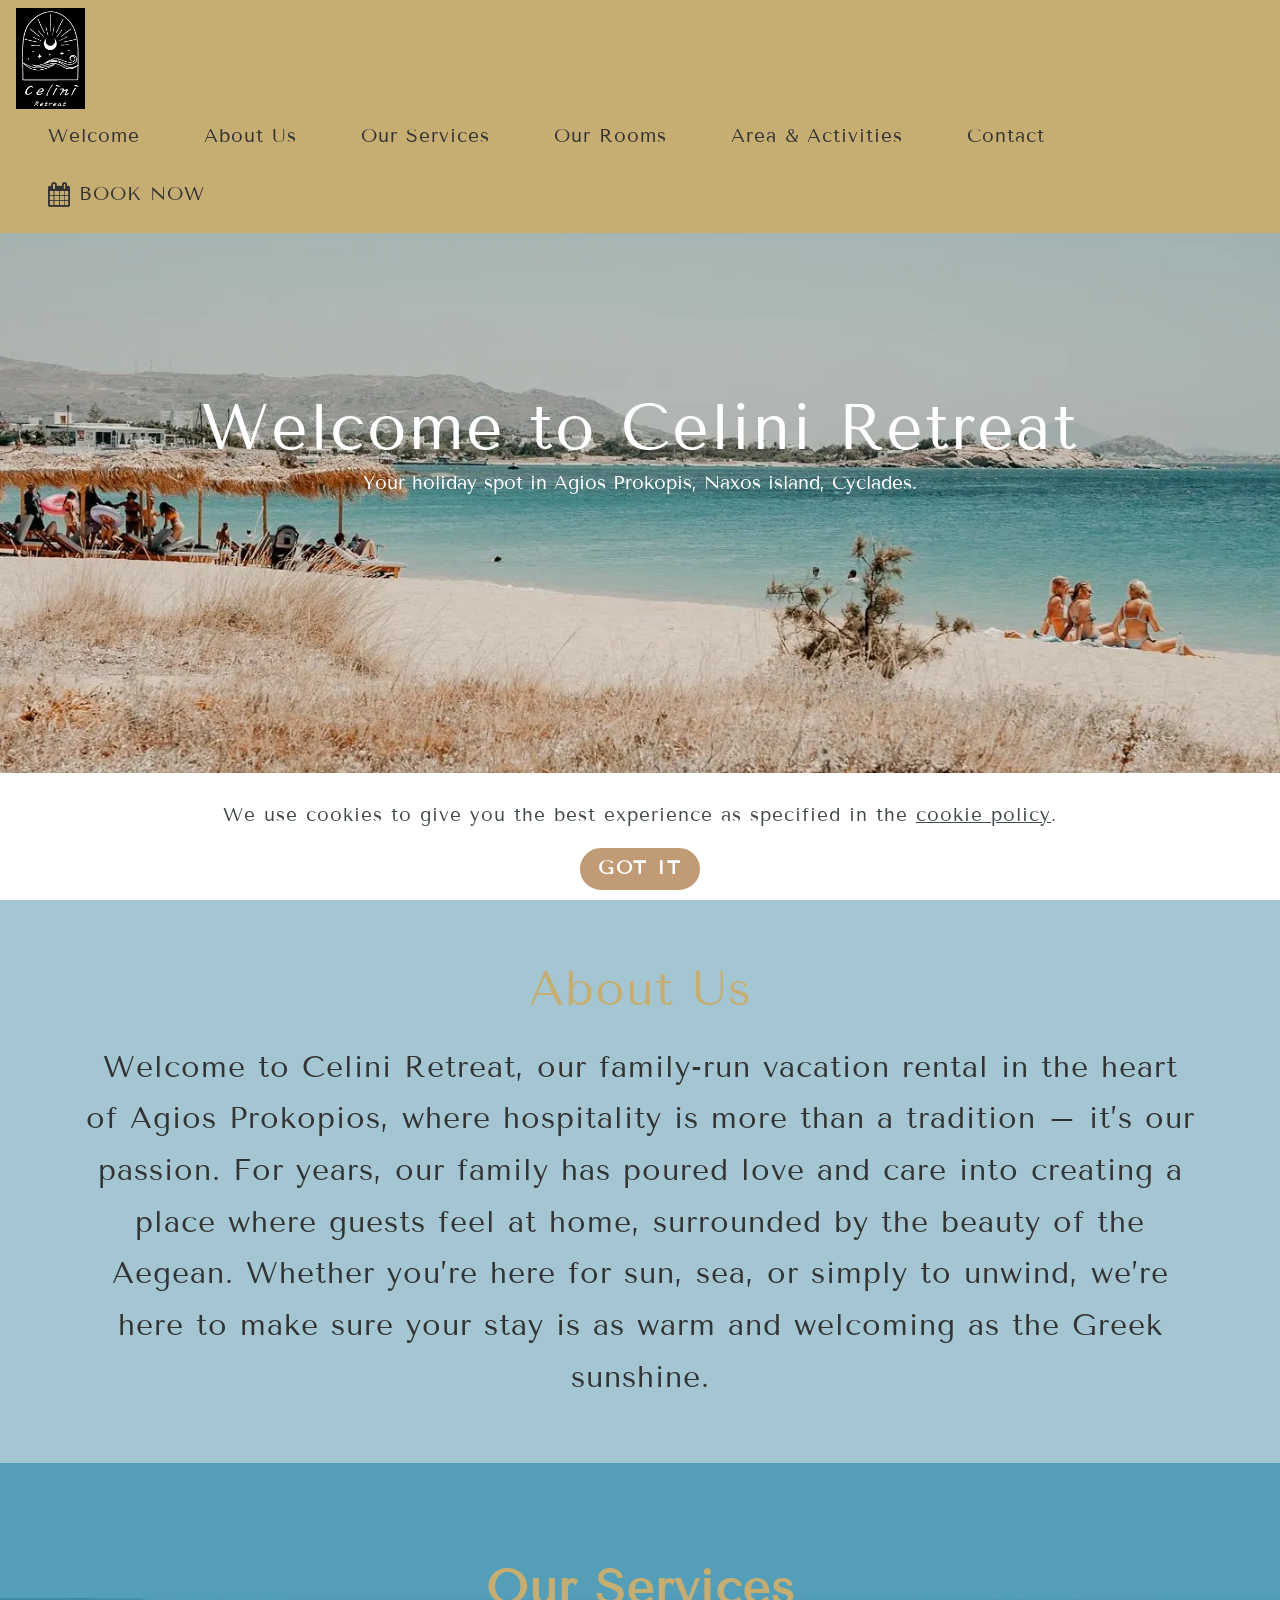
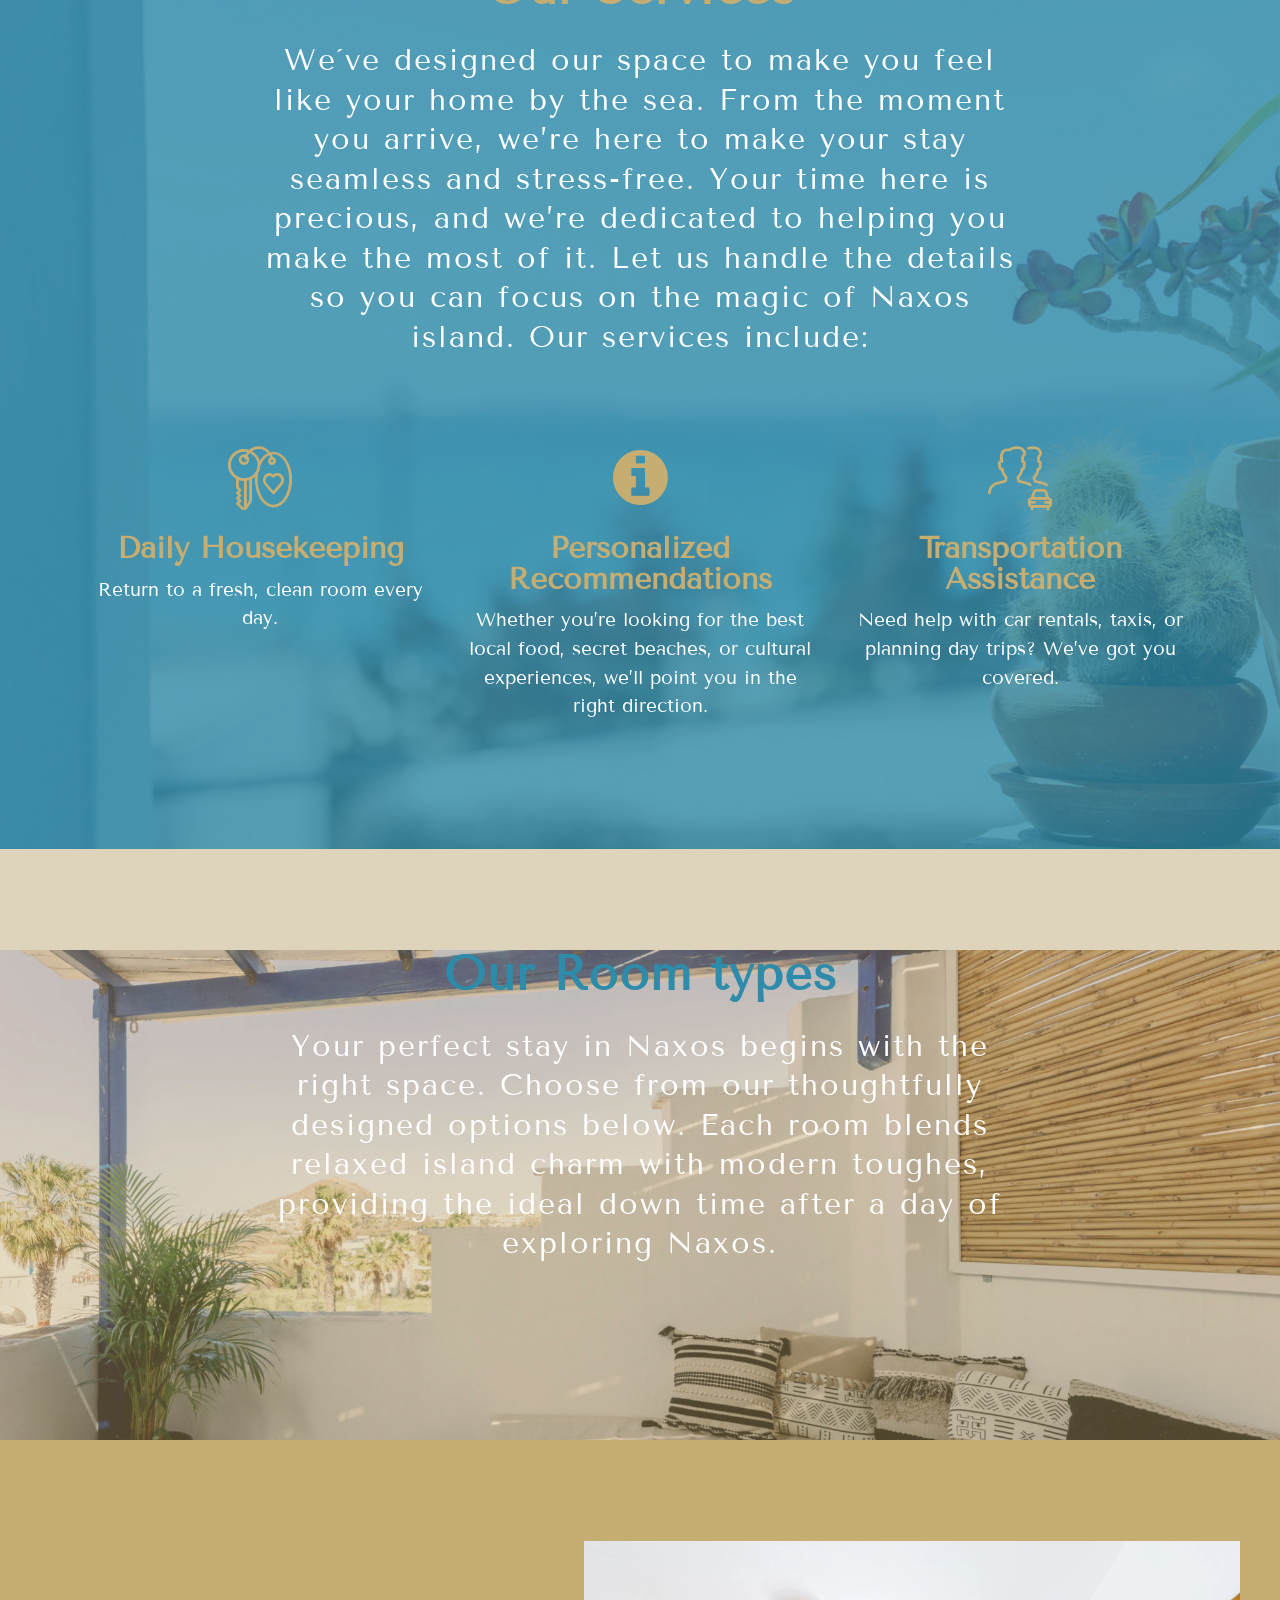
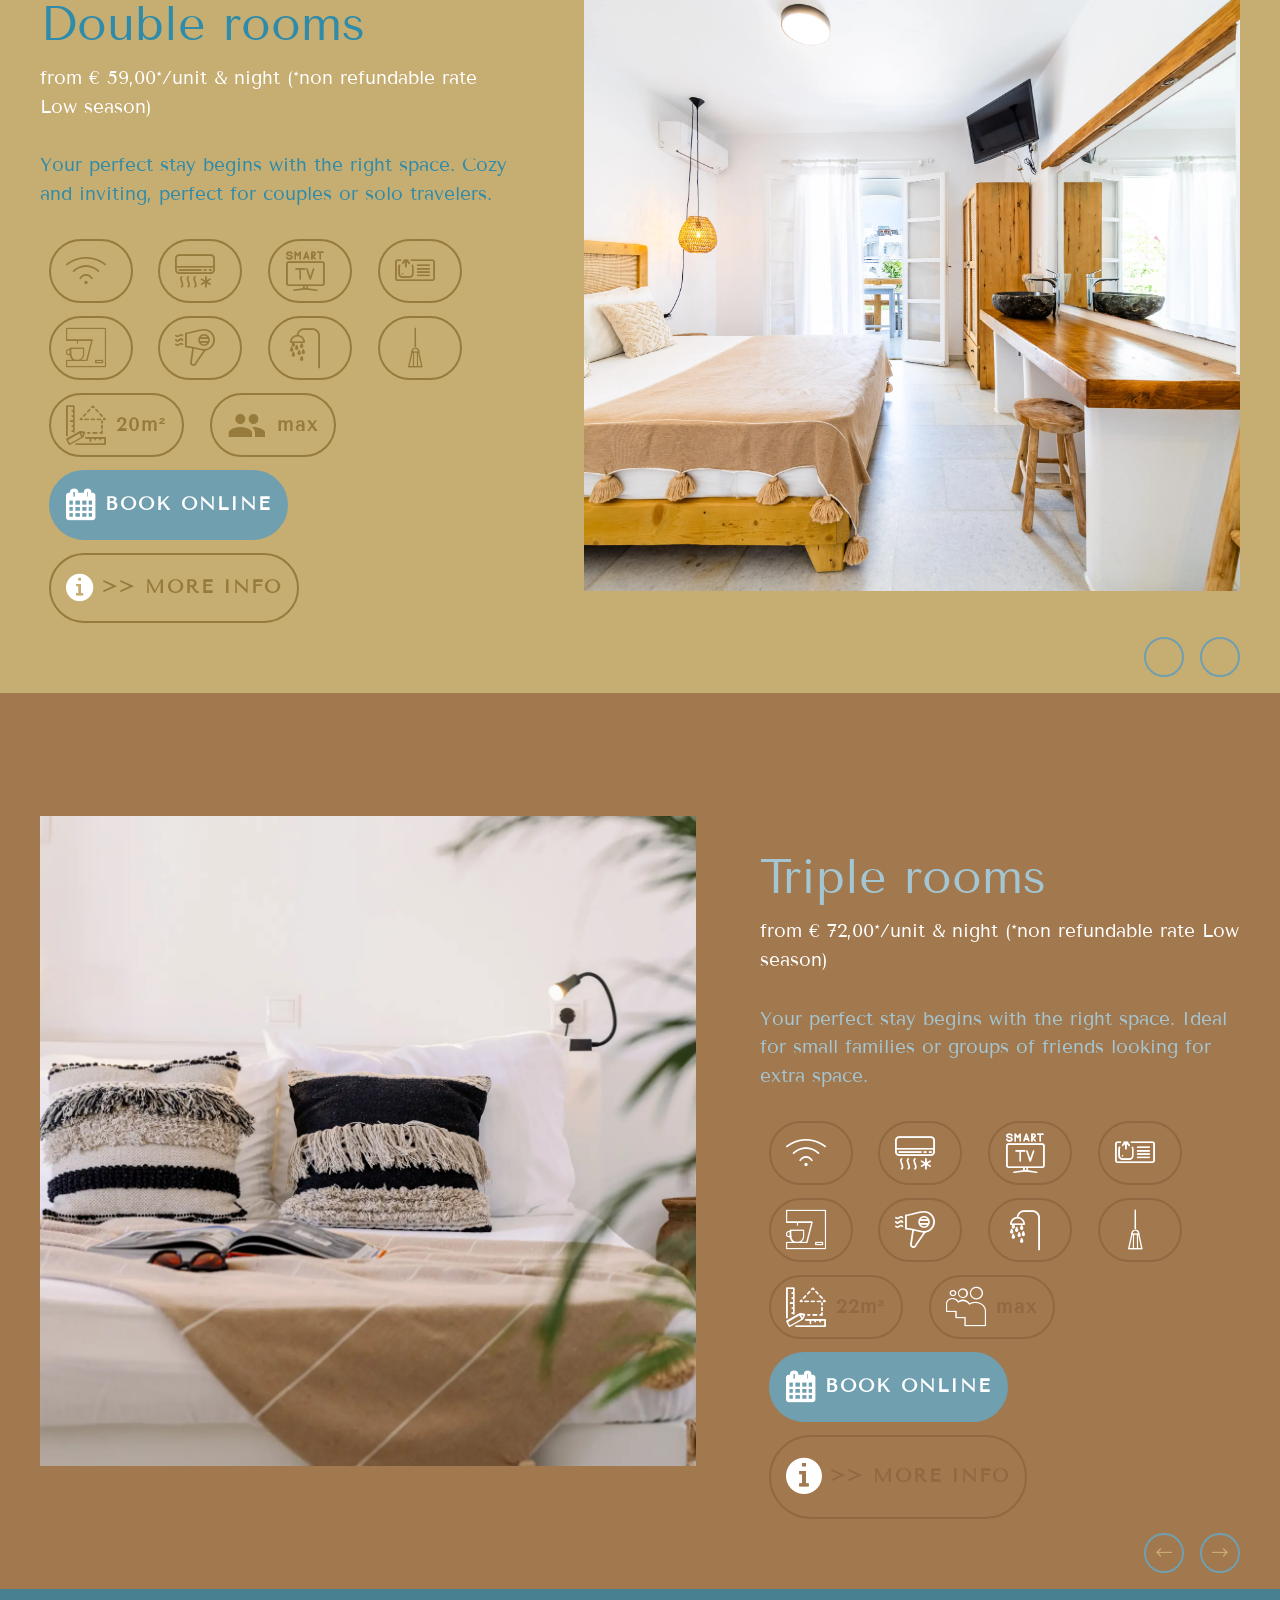
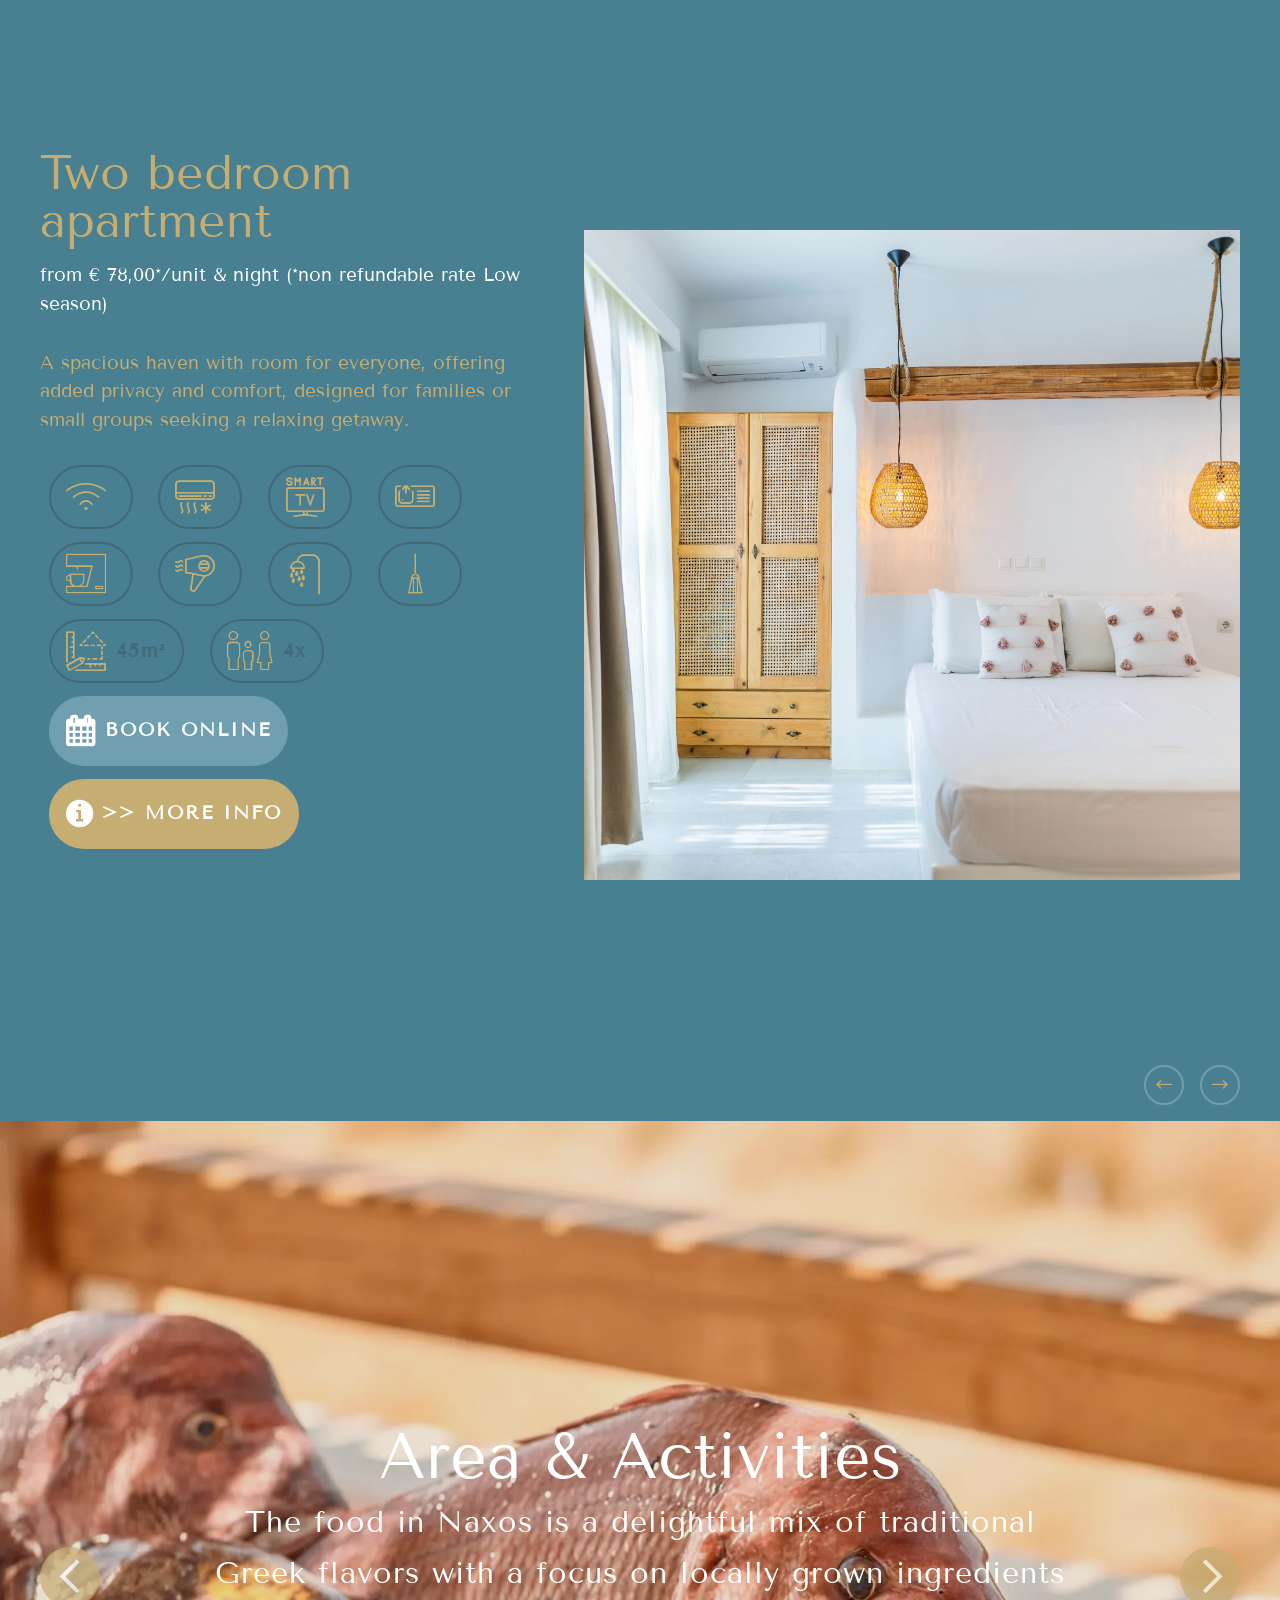
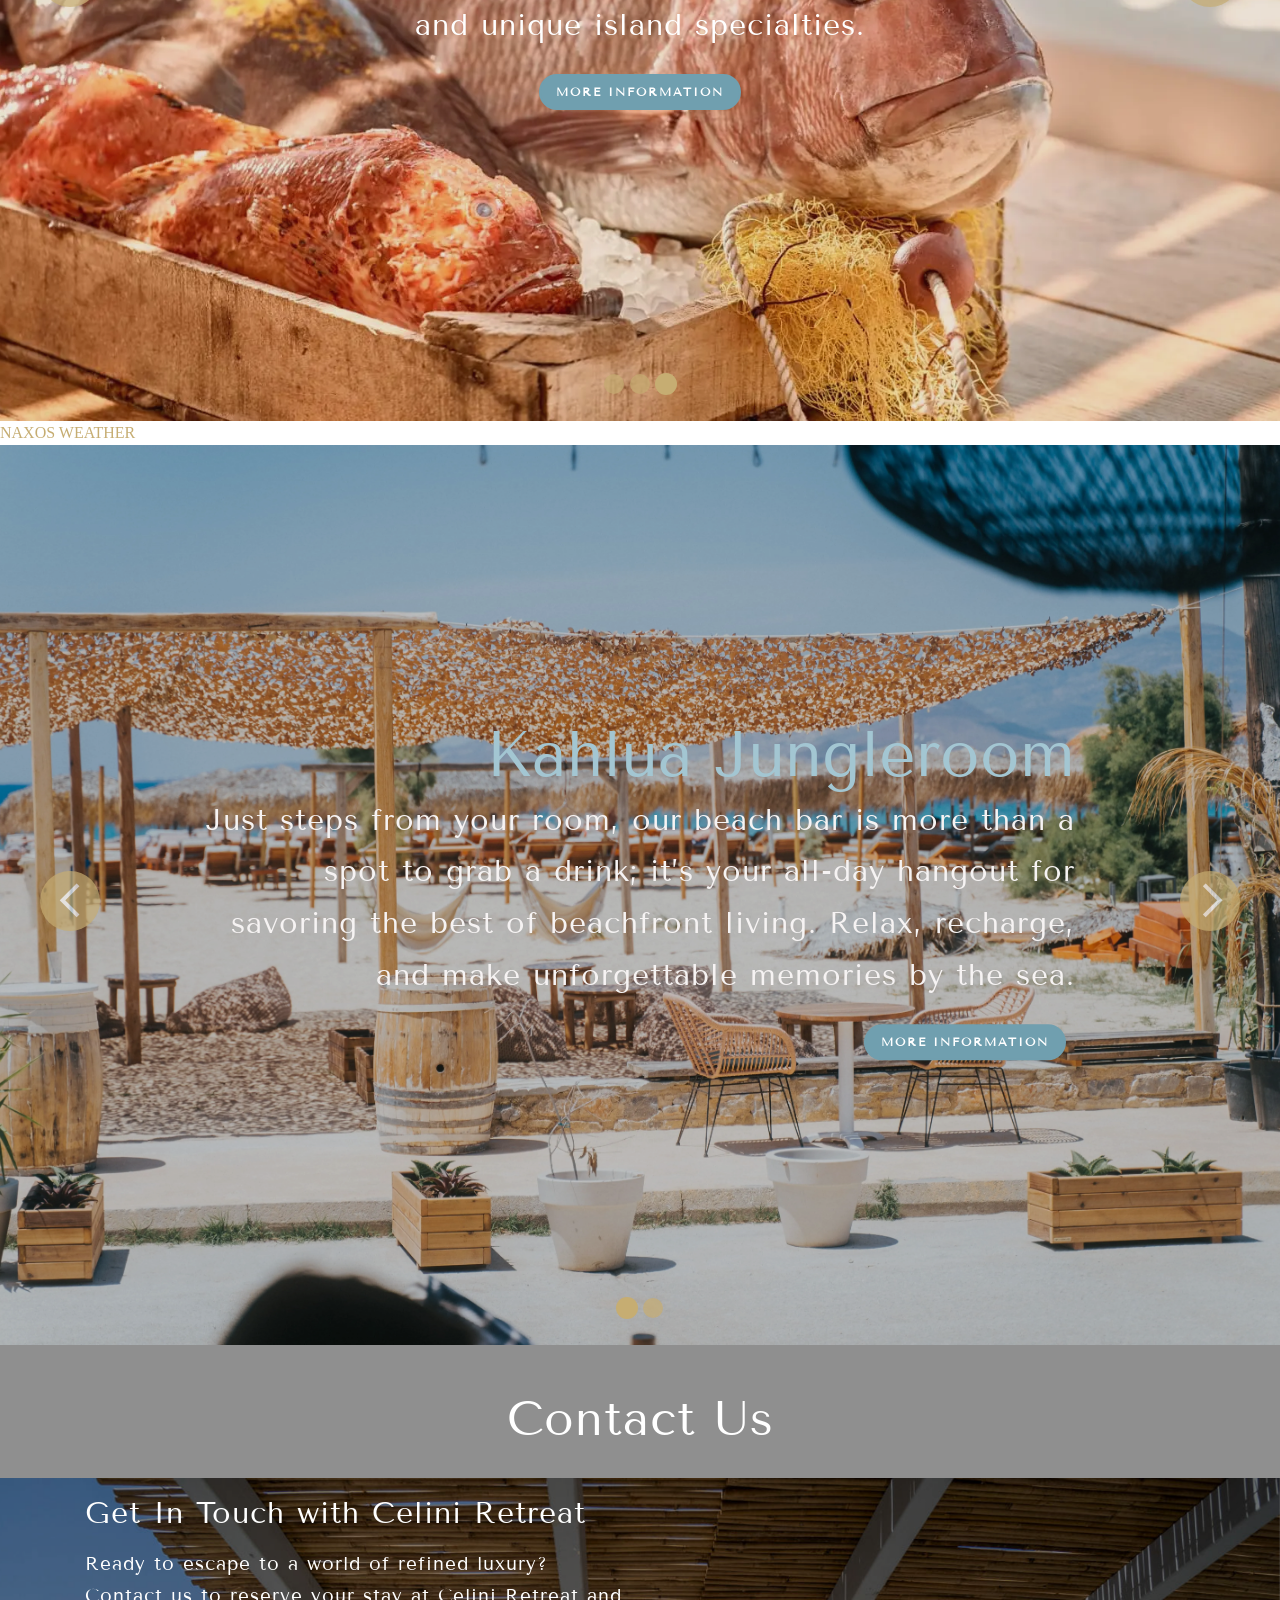
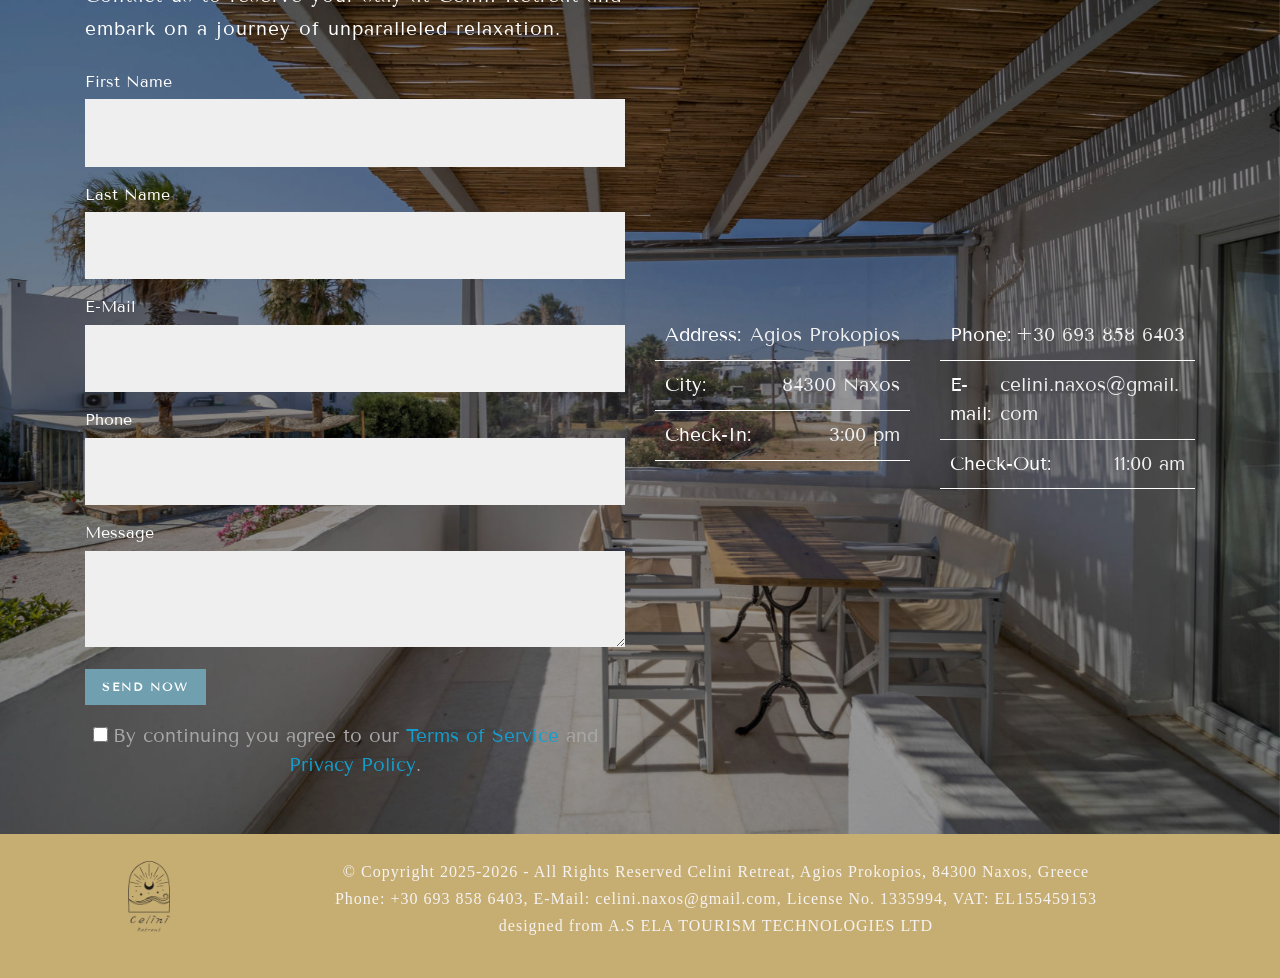
==== commit 11f65585: "create github pages" ====
--- a/index.html
+++ b/index.html
@@ -28,7 +28,7 @@
   <link rel="stylesheet" href="assets/theme/css/style.css">
   <link rel="preload" href="https://fonts.googleapis.com/css?family=Tenor+Sans:400&display=swap" as="style" onload="this.onload=null;this.rel='stylesheet'">
   <noscript><link rel="stylesheet" href="https://fonts.googleapis.com/css?family=Tenor+Sans:400&display=swap"></noscript>
-  <link rel="preload" as="style" href="assets/mobirise/css/mbr-additional.css?v=2lHMkb"><link rel="stylesheet" href="assets/mobirise/css/mbr-additional.css?v=2lHMkb" type="text/css">
+  <link rel="preload" as="style" href="assets/mobirise/css/mbr-additional.css?v=QV2xNR"><link rel="stylesheet" href="assets/mobirise/css/mbr-additional.css?v=QV2xNR" type="text/css">
 
   
   <style>
@@ -73,9 +73,9 @@
 
 <section class="slider3 cid-uEEYekBkEQ mbr-fullscreen" id="slider3-5l">
     
-    <div class="carousel slide carousel-fade" id="vuVlxv8tU4" data-ride="carousel" data-interval="7000">
+    <div class="carousel slide carousel-fade" id="vuVm73YopQ" data-ride="carousel" data-interval="7000">
         <ol class="carousel-indicators">
-            <li data-slide-to="0" class="active" data-bs-slide-to="0" data-target="#vuVlxv8tU4"></li><li data-slide-to="1" class="" data-bs-slide-to="1" data-target="#vuVlxv8tU4"></li><li data-slide-to="2" class="" data-bs-slide-to="2" data-target="#vuVlxv8tU4"></li>
+            <li data-slide-to="0" class="active" data-bs-slide-to="0" data-target="#vuVm73YopQ"></li><li data-slide-to="1" class="" data-bs-slide-to="1" data-target="#vuVm73YopQ"></li><li data-slide-to="2" class="" data-bs-slide-to="2" data-target="#vuVm73YopQ"></li>
             
             
         </ol>
@@ -111,11 +111,11 @@
                 <a href="page4.html#slider01-74"><img class="d-block w-100" src="assets/images/studios-9.webp" data-slide-to="2" data-bs-slide-to="2" alt=""></a></div>
             </div>
         </div>
-        <a class="carousel-control carousel-control-prev" role="button" data-slide="prev" href="#vuVlxv8tU4">
+        <a class="carousel-control carousel-control-prev" role="button" data-slide="prev" href="#vuVm73YopQ">
             <span class="mobi-mbri mobi-mbri-arrow-prev" aria-hidden="true"></span>
             <span class="sr-only">Previous</span>
         </a>
-        <a class="carousel-control carousel-control-next" role="button" data-slide="next" href="#vuVlxv8tU4">
+        <a class="carousel-control carousel-control-next" role="button" data-slide="next" href="#vuVm73YopQ">
             <span class="mobi-mbri mobi-mbri-arrow-next" aria-hidden="true"></span>
             <span class="sr-only">Next</span>
         </a>
@@ -509,7 +509,7 @@
                 </p>
                 <div class="form1" data-form-type="formoid">
                     <!---Formbuilder Form--->
-                    <form action="https://mobirise.eu/" method="POST" class="mbr-form form-with-styler" data-form-title="Mobirise Form"><input type="hidden" name="email" data-form-email="true" value="5EelhulYHOCRHZNMByBVvmbY7whDLQoV2t7Y1ZkIIkbQbtTxotUdR3jcyNz+EvCDSwmYmJKUFLggo1LbOe0SpKgn32IJIfoTy2XEfKRVEX6BpWGIutk9zEV03jpgekcv.VzlRxposCflJko6i4ofNr46u4pXpulDVhD+2jANcD/Qh/FizWk/6bp3VFDH62LwVpRLie/FpAbu32eXydSw33qbmyFRrGQoM2tpAIc0j9ZTsZMk6whHfgBcLxvRQbqFA">
+                    <form action="https://mobirise.eu/" method="POST" class="mbr-form form-with-styler" data-form-title="Mobirise Form"><input type="hidden" name="email" data-form-email="true" value="Y+va4iP9HJXt2gTFAqf/OXg7ea+iA9tV2A6BArw4aU9vCVxHHRYl/7iW+nJd4UhRyMBM9x/+bMcys5uFYD6D1kYfcuc+xf9N4/pRatBrkvtjH1Q/YhzzbkTPYvTMqSb2.5W+nRldxCDZStu7VQ/ogIf3FRDYgywCEs27Vb9gvqpNUtuHuaPlebOWJ2SZPl5by/xv9d17RFni0DApPlkWpR9Uqw7PmGhcf70BOvHi3v3n0aXJ81swy7s27SRz4lVAY">
                         <div class="row">
                             <div hidden="hidden" data-form-alert="" class="alert alert-success col-12">Thanks for filling out the form!</div>
                             <div hidden="hidden" data-form-alert-danger="" class="alert alert-danger col-12"></div>
